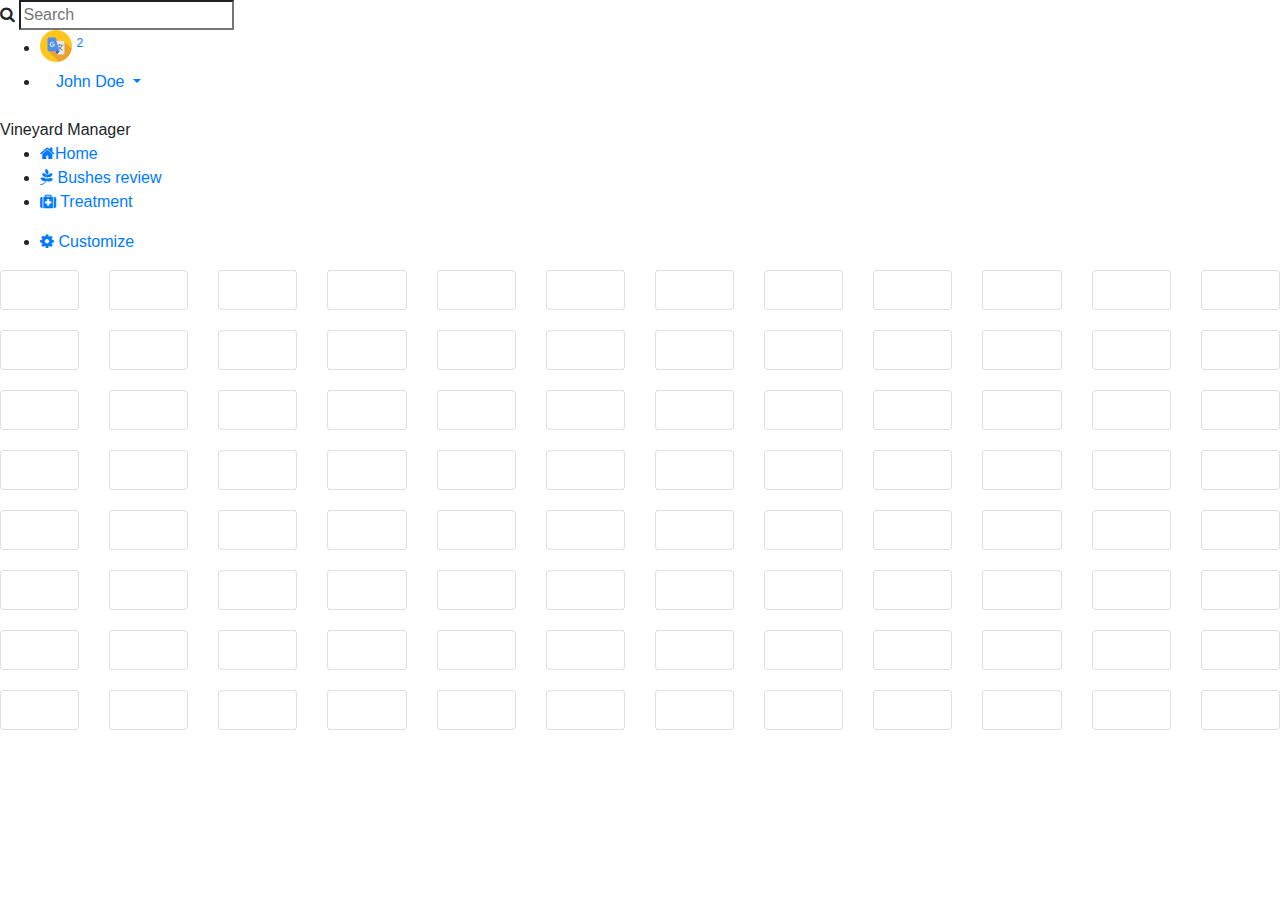
==== src/main/resources/static/maininfo.html @ 2b0f2ba9 "add static files" ====
<!doctype html>
<html class="no-js" lang="en">
    <head>
        <meta charset="utf-8">
        <meta http-equiv="x-ua-compatible" content="ie=edge">
        <title> Vineyard manager </title>
        <meta name="description" content="">
        <meta name="viewport" content="width=device-width, initial-scale=1">
        <!--<link rel="apple-touch-icon" href="apple-touch-icon.png">-->
        <!-- Place favicon.ico in the root directory -->
        <link rel="stylesheet" href="cssVendor/vendor.css">
        <!-- Theme initialization -->
        <script>
            var themeSettings = (localStorage.getItem('themeSettings')) ? JSON.parse(localStorage.getItem('themeSettings')) :
            {};
            var themeName = themeSettings.themeName || '';
            if (themeName)
            {
                document.write('<link rel="stylesheet" id="theme-style" href=' + themeName + '"cssVendor/app-.css">');
            }
            else
            {
                document.write('<link rel="stylesheet" id="theme-style" href="cssVendor/app.css">');
            }
        </script>
    </head>
    <body>
        <div class="main-wrapper">
            <div class="app" id="app">
                <header class="header">
                    <div class="header-block header-block-collapse d-lg-none d-xl-none">
                        <button class="collapse-btn" id="sidebar-collapse-btn">
                            <i class="fa fa-bars"></i>
                        </button>
                    </div>
                    <div class="header-block header-block-search">
                        <form role="search">
                            <div class="input-container">
                                <i class="fa fa-search"></i>
                                <input type="search" placeholder="Search" id="search">
                                <div class="underline"></div>
                            </div>
                        </form>
                    </div>
                    <div class="header-block header-block-nav">
                        <ul class="nav-profile">
                            <li class="notifications new" id="language">
                                <a href="" data-toggle="dropdown">
                                    <i class="fa" ><img src="img/translate.png"/></i>
                                    <sup>
                                        <span class="counter">2</span>
                                    </sup>
                                </a>
                                <div class="dropdown-menu notifications-dropdown-menu">
                                    <ul class="notifications-container">
                                        <li>
                                            <a href="javascript:setUkrainian(2)" class="notification-item">
                                                <div class="img-col">
                                                    <div class="img" style="background-image: url('img/flag_ukraine.ico')"></div>
                                                </div>
                                            </a>
                                        </li>
                                        <li>
                                            <a href="javascript:setEnglish(2)" class="notification-item">
                                                <div class="img-col">
                                                    <div class="img" style="background-image: url('img/flag_uk.ico')"></div>
                                                </div>
                                            </a>
                                        </li>
                                    </ul>
                                </div>
                            </li>
                            <li class="profile dropdown">
                                <a class="nav-link dropdown-toggle" data-toggle="dropdown" href="#" role="button" aria-haspopup="true" aria-expanded="false">
                                    <div class="img" style="background-image: url('img/avatar_human_male_profile_user_icon_512.png')"> </div>
                                    <span class="name"> John Doe </span>
                                </a>
                                <div class="dropdown-menu profile-dropdown-menu" aria-labelledby="dropdownMenu1">
                                    <a class="dropdown-item" href="#">
                                        <i class="fa fa-bell icon"></i><span id="notifications">Notifications</span> </a>
                                    <div class="dropdown-divider"></div>
                                    <a class="dropdown-item" href="index.html">
                                        <i class="fa fa-power-off icon"></i> <span id="logout">Logout</span> </a>
                                </div>
                            </li>
                        </ul>
                    </div>
                </header>
                <aside class="sidebar">
                    <div class="sidebar-container">
                        <div class="sidebar-header">
                            <div class="brand">
                                <div class="logo">
                                    <span class="l l1"></span>
                                    <span class="l l2"></span>
                                    <span class="l l3"></span>
                                    <span class="l l4"></span>
                                    <span class="l l5"></span>
                                </div> Vineyard Manager </div>
                        </div>
                        <nav class="menu">
                            <ul class="sidebar-menu metismenu" id="sidebar-menu">
                                <li>
                                    <a href="map.html" >
                                        <i class="fa fa-home"></i><span id="menu1">Home</span>
                                    </a>
                                </li>
                                <li class="active">
                                    <a href="maininfo.html" >
                                        <i class="fa fa-pagelines"></i> <span id="menu2">Bushes review</span>
                                        <!--<i class="fa arrow"></i>-->
                                    </a>
                                </li>
                                <li>
                                    <a href="table.html" >
                                        <i class="fa fa-medkit"></i> <span id="menu3">Treatment</span>
                                        <!--<i class="fa arrow"></i>-->
                                    </a>
                                </li>
                            </ul>
                        </nav>
                    </div>
                    <footer class="sidebar-footer">
                        <ul class="sidebar-menu metismenu" id="customize-menu">
                            <li>
                                <ul style="margin-left: 0;">
                                    <li class="customize">
                                        <div class="customize-item">
                                            <div class="row customize-header">
                                                <div class="col-4"> </div>
                                                <div class="col-4">
                                                    <label class="title" id="fixed">fixed</label>
                                                </div>
                                                <div class="col-4">
                                                    <label class="title" id="static">static</label>
                                                </div>
                                            </div>
                                            <div class="row">
                                                <div class="col-4">
                                                    <label class="title" id="sidebar">Sidebar:</label>
                                                </div>
                                                <div class="col-4">
                                                    <label>
                                                        <input class="radio" type="radio" name="sidebarPosition" value="sidebar-fixed">
                                                        <span></span>
                                                    </label>
                                                </div>
                                                <div class="col-4">
                                                    <label>
                                                        <input class="radio" type="radio" name="sidebarPosition" value="">
                                                        <span></span>
                                                    </label>
                                                </div>
                                            </div>
                                            <div class="row">
                                                <div class="col-4">
                                                    <label class="title" id="header">Header:</label>
                                                </div>
                                                <div class="col-4">
                                                    <label>
                                                        <input class="radio" type="radio" name="headerPosition" value="header-fixed">
                                                        <span></span>
                                                    </label>
                                                </div>
                                                <div class="col-4">
                                                    <label>
                                                        <input class="radio" type="radio" name="headerPosition" value="">
                                                        <span></span>
                                                    </label>
                                                </div>
                                            </div>
                                            <div class="row">
                                                <div class="col-4">
                                                    <label class="title" id="footer">Footer:</label>
                                                </div>
                                                <div class="col-4">
                                                    <label>
                                                        <input class="radio" type="radio" name="footerPosition" value="footer-fixed">
                                                        <span></span>
                                                    </label>
                                                </div>
                                                <div class="col-4">
                                                    <label>
                                                        <input class="radio" type="radio" name="footerPosition" value="">
                                                        <span></span>
                                                    </label>
                                                </div>
                                            </div>
                                        </div>
                                        <div class="customize-item">
                                            <ul class="customize-colors" style="margin-left: 0">
                                                <li>
                                                    <span class="color-item color-red" data-theme="red"></span>
                                                </li>
                                                <li>
                                                    <span class="color-item color-orange" data-theme="orange"></span>
                                                </li>
                                                <li>
                                                    <span class="color-item color-green active" data-theme=""></span>
                                                </li>
                                                <li>
                                                    <span class="color-item color-seagreen" data-theme="seagreen"></span>
                                                </li>
                                                <li>
                                                    <span class="color-item color-blue" data-theme="blue"></span>
                                                </li>
                                                <li>
                                                    <span class="color-item color-purple" data-theme="purple"></span>
                                                </li>
                                            </ul>
                                        </div>
                                    </li>
                                </ul>
                                <a href="">
                                    <i class="fa fa-cog"></i> <span id="customize">Customize</span> </a>
                            </li>
                        </ul>
                    </footer>

                </aside>
                <div class="sidebar-overlay" id="sidebar-overlay"></div>
                <div class="sidebar-mobile-menu-handle" id="sidebar-mobile-menu-handle"></div>
                <div class="mobile-menu-handle"></div>
                <article class="content dashboard-page">
                    <section class="section">
                        <div class="row sameheight-container" style="padding-bottom: 20px">
                            <div class="col col-md-1">
                                <div class="card sameheight-item" data-exclude="xs">

                                </div>
                            </div>
                            <div class="col col-md-1">
                                <div class="card sameheight-item" data-exclude="xs">

                                </div>
                            </div>
                            <div class="col col-md-1">
                                <div class="card sameheight-item" data-exclude="xs">

                                </div>
                            </div>
                            <div class="col col-md-1">
                                <div class="card sameheight-item" data-exclude="xs">

                                </div>
                            </div>
                            <div class="col col-md-1">
                                <div class="card sameheight-item" data-exclude="xs">

                                </div>
                            </div>
                            <div class="col col-md-1">
                                <div class="card sameheight-item" data-exclude="xs">

                                </div>
                            </div>
                            <div class="col col-md-1">
                                <div class="card sameheight-item" data-exclude="xs">

                                </div>
                            </div>
                            <div class="col col-md-1">
                                <div class="card sameheight-item" data-exclude="xs">

                                </div>
                            </div>
                            <div class="col col-md-1">
                                <div class="card sameheight-item" data-exclude="xs">

                                </div>
                            </div>
                            <div class="col col-md-1">
                                <div class="card sameheight-item" data-exclude="xs">

                                </div>
                            </div>
                            <div class="col col-md-1">
                                <div class="card sameheight-item" data-exclude="xs">

                                </div>
                            </div>
                            <div class="col col-md-1">
                                <div class="card sameheight-item" data-exclude="xs">
                                    <div class="card-block">

                                    </div>
                                </div>
                            </div>
                        </div>

                        <div class="row sameheight-container" style="padding-bottom: 20px">
                            <div class="col col-md-1">
                                <div class="card sameheight-item" data-exclude="xs">

                                </div>
                            </div>
                            <div class="col col-md-1">
                                <div class="card sameheight-item" data-exclude="xs">

                                </div>
                            </div>
                            <div class="col col-md-1">
                                <div class="card sameheight-item" data-exclude="xs">

                                </div>
                            </div>
                            <div class="col col-md-1">
                                <div class="card sameheight-item" data-exclude="xs">

                                </div>
                            </div>
                            <div class="col col-md-1">
                                <div class="card sameheight-item" data-exclude="xs">

                                </div>
                            </div>
                            <div class="col col-md-1">
                                <div class="card sameheight-item" data-exclude="xs">

                                </div>
                            </div>
                            <div class="col col-md-1">
                                <div class="card sameheight-item" data-exclude="xs">

                                </div>
                            </div>
                            <div class="col col-md-1">
                                <div class="card sameheight-item" data-exclude="xs">

                                </div>
                            </div>
                            <div class="col col-md-1">
                                <div class="card sameheight-item" data-exclude="xs">

                                </div>
                            </div>
                            <div class="col col-md-1">
                                <div class="card sameheight-item" data-exclude="xs">

                                </div>
                            </div>
                            <div class="col col-md-1">
                                <div class="card sameheight-item" data-exclude="xs">

                                </div>
                            </div>
                            <div class="col col-md-1">
                                <div class="card sameheight-item" data-exclude="xs">
                                    <div class="card-block">

                                    </div>
                                </div>
                            </div>
                        </div>

                        <div class="row sameheight-container" style="padding-bottom: 20px">
                            <div class="col col-md-1">
                                <div class="card sameheight-item" data-exclude="xs">

                                </div>
                            </div>
                            <div class="col col-md-1">
                                <div class="card sameheight-item" data-exclude="xs">

                                </div>
                            </div>
                            <div class="col col-md-1">
                                <div class="card sameheight-item" data-exclude="xs">

                                </div>
                            </div>
                            <div class="col col-md-1">
                                <div class="card sameheight-item" data-exclude="xs">

                                </div>
                            </div>
                            <div class="col col-md-1">
                                <div class="card sameheight-item" data-exclude="xs">

                                </div>
                            </div>
                            <div class="col col-md-1">
                                <div class="card sameheight-item" data-exclude="xs">

                                </div>
                            </div>
                            <div class="col col-md-1">
                                <div class="card sameheight-item" data-exclude="xs">

                                </div>
                            </div>
                            <div class="col col-md-1">
                                <div class="card sameheight-item" data-exclude="xs">

                                </div>
                            </div>
                            <div class="col col-md-1">
                                <div class="card sameheight-item" data-exclude="xs">

                                </div>
                            </div>
                            <div class="col col-md-1">
                                <div class="card sameheight-item" data-exclude="xs">

                                </div>
                            </div>
                            <div class="col col-md-1">
                                <div class="card sameheight-item" data-exclude="xs">

                                </div>
                            </div>
                            <div class="col col-md-1">
                                <div class="card sameheight-item" data-exclude="xs">
                                    <div class="card-block">

                                    </div>
                                </div>
                            </div>
                        </div>

                        <div class="row sameheight-container" style="padding-bottom: 20px">
                            <div class="col col-md-1">
                                <div class="card sameheight-item" data-exclude="xs">

                                </div>
                            </div>
                            <div class="col col-md-1">
                                <div class="card sameheight-item" data-exclude="xs">

                                </div>
                            </div>
                            <div class="col col-md-1">
                                <div class="card sameheight-item" data-exclude="xs">

                                </div>
                            </div>
                            <div class="col col-md-1">
                                <div class="card sameheight-item" data-exclude="xs">

                                </div>
                            </div>
                            <div class="col col-md-1">
                                <div class="card sameheight-item" data-exclude="xs">

                                </div>
                            </div>
                            <div class="col col-md-1">
                                <div class="card sameheight-item" data-exclude="xs">

                                </div>
                            </div>
                            <div class="col col-md-1">
                                <div class="card sameheight-item" data-exclude="xs">

                                </div>
                            </div>
                            <div class="col col-md-1">
                                <div class="card sameheight-item" data-exclude="xs">

                                </div>
                            </div>
                            <div class="col col-md-1">
                                <div class="card sameheight-item" data-exclude="xs">

                                </div>
                            </div>
                            <div class="col col-md-1">
                                <div class="card sameheight-item" data-exclude="xs">

                                </div>
                            </div>
                            <div class="col col-md-1">
                                <div class="card sameheight-item" data-exclude="xs">

                                </div>
                            </div>
                            <div class="col col-md-1">
                                <div class="card sameheight-item" data-exclude="xs">
                                    <div class="card-block">

                                    </div>
                                </div>
                            </div>
                        </div>

                        <div class="row sameheight-container" style="padding-bottom: 20px">
                            <div class="col col-md-1">
                                <div class="card sameheight-item" data-exclude="xs">

                                </div>
                            </div>
                            <div class="col col-md-1">
                                <div class="card sameheight-item" data-exclude="xs">

                                </div>
                            </div>
                            <div class="col col-md-1">
                                <div class="card sameheight-item" data-exclude="xs">

                                </div>
                            </div>
                            <div class="col col-md-1">
                                <div class="card sameheight-item" data-exclude="xs">

                                </div>
                            </div>
                            <div class="col col-md-1">
                                <div class="card sameheight-item" data-exclude="xs">

                                </div>
                            </div>
                            <div class="col col-md-1">
                                <div class="card sameheight-item" data-exclude="xs">

                                </div>
                            </div>
                            <div class="col col-md-1">
                                <div class="card sameheight-item" data-exclude="xs">

                                </div>
                            </div>
                            <div class="col col-md-1">
                                <div class="card sameheight-item" data-exclude="xs">

                                </div>
                            </div>
                            <div class="col col-md-1">
                                <div class="card sameheight-item" data-exclude="xs">

                                </div>
                            </div>
                            <div class="col col-md-1">
                                <div class="card sameheight-item" data-exclude="xs">

                                </div>
                            </div>
                            <div class="col col-md-1">
                                <div class="card sameheight-item" data-exclude="xs">

                                </div>
                            </div>
                            <div class="col col-md-1">
                                <div class="card sameheight-item" data-exclude="xs">
                                    <div class="card-block">

                                    </div>
                                </div>
                            </div>
                        </div>

                        <div class="row sameheight-container" style="padding-bottom: 20px">
                            <div class="col col-md-1">
                                <div class="card sameheight-item" data-exclude="xs">

                                </div>
                            </div>
                            <div class="col col-md-1">
                                <div class="card sameheight-item" data-exclude="xs">

                                </div>
                            </div>
                            <div class="col col-md-1">
                                <div class="card sameheight-item" data-exclude="xs">

                                </div>
                            </div>
                            <div class="col col-md-1">
                                <div class="card sameheight-item" data-exclude="xs">

                                </div>
                            </div>
                            <div class="col col-md-1">
                                <div class="card sameheight-item" data-exclude="xs">

                                </div>
                            </div>
                            <div class="col col-md-1">
                                <div class="card sameheight-item" data-exclude="xs">

                                </div>
                            </div>
                            <div class="col col-md-1">
                                <div class="card sameheight-item" data-exclude="xs">

                                </div>
                            </div>
                            <div class="col col-md-1">
                                <div class="card sameheight-item" data-exclude="xs">

                                </div>
                            </div>
                            <div class="col col-md-1">
                                <div class="card sameheight-item" data-exclude="xs">

                                </div>
                            </div>
                            <div class="col col-md-1">
                                <div class="card sameheight-item" data-exclude="xs">

                                </div>
                            </div>
                            <div class="col col-md-1">
                                <div class="card sameheight-item" data-exclude="xs">

                                </div>
                            </div>
                            <div class="col col-md-1">
                                <div class="card sameheight-item" data-exclude="xs">
                                    <div class="card-block">

                                    </div>
                                </div>
                            </div>
                        </div>

                        <div class="row sameheight-container" style="padding-bottom: 20px">
                            <div class="col col-md-1">
                                <div class="card sameheight-item" data-exclude="xs">

                                </div>
                            </div>
                            <div class="col col-md-1">
                                <div class="card sameheight-item" data-exclude="xs">

                                </div>
                            </div>
                            <div class="col col-md-1">
                                <div class="card sameheight-item" data-exclude="xs">

                                </div>
                            </div>
                            <div class="col col-md-1">
                                <div class="card sameheight-item" data-exclude="xs">

                                </div>
                            </div>
                            <div class="col col-md-1">
                                <div class="card sameheight-item" data-exclude="xs">

                                </div>
                            </div>
                            <div class="col col-md-1">
                                <div class="card sameheight-item" data-exclude="xs">

                                </div>
                            </div>
                            <div class="col col-md-1">
                                <div class="card sameheight-item" data-exclude="xs">

                                </div>
                            </div>
                            <div class="col col-md-1">
                                <div class="card sameheight-item" data-exclude="xs">

                                </div>
                            </div>
                            <div class="col col-md-1">
                                <div class="card sameheight-item" data-exclude="xs">

                                </div>
                            </div>
                            <div class="col col-md-1">
                                <div class="card sameheight-item" data-exclude="xs">

                                </div>
                            </div>
                            <div class="col col-md-1">
                                <div class="card sameheight-item" data-exclude="xs">

                                </div>
                            </div>
                            <div class="col col-md-1">
                                <div class="card sameheight-item" data-exclude="xs">
                                    <div class="card-block">

                                    </div>
                                </div>
                            </div>
                        </div>

                        <div class="row sameheight-container" style="padding-bottom: 20px">
                            <div class="col col-md-1">
                                <div class="card sameheight-item" data-exclude="xs">

                                </div>
                            </div>
                            <div class="col col-md-1">
                                <div class="card sameheight-item" data-exclude="xs">

                                </div>
                            </div>
                            <div class="col col-md-1">
                                <div class="card sameheight-item" data-exclude="xs">

                                </div>
                            </div>
                            <div class="col col-md-1">
                                <div class="card sameheight-item" data-exclude="xs">

                                </div>
                            </div>
                            <div class="col col-md-1">
                                <div class="card sameheight-item" data-exclude="xs">

                                </div>
                            </div>
                            <div class="col col-md-1">
                                <div class="card sameheight-item" data-exclude="xs">

                                </div>
                            </div>
                            <div class="col col-md-1">
                                <div class="card sameheight-item" data-exclude="xs">

                                </div>
                            </div>
                            <div class="col col-md-1">
                                <div class="card sameheight-item" data-exclude="xs">

                                </div>
                            </div>
                            <div class="col col-md-1">
                                <div class="card sameheight-item" data-exclude="xs">

                                </div>
                            </div>
                            <div class="col col-md-1">
                                <div class="card sameheight-item" data-exclude="xs">

                                </div>
                            </div>
                            <div class="col col-md-1">
                                <div class="card sameheight-item" data-exclude="xs">

                                </div>
                            </div>
                            <div class="col col-md-1">
                                <div class="card sameheight-item" data-exclude="xs">
                                    <div class="card-block">

                                    </div>
                                </div>
                            </div>
                        </div>



                    </section>
                </article>
                <div class="modal fade" id="modal-media">
                    <div class="modal-dialog modal-lg">
                        <div class="modal-content">
                            <div class="modal-header">
                                <h4 class="modal-title">Media Library</h4>
                                <button type="button" class="close" data-dismiss="modal" aria-label="Close">
                                    <span aria-hidden="true">&times;</span>
                                    <span class="sr-only">Close</span>
                                </button>
                            </div>
                            <div class="modal-body modal-tab-container">
                                <ul class="nav nav-tabs modal-tabs" role="tablist">
                                    <li class="nav-item">
                                        <a class="nav-link" href="#gallery" data-toggle="tab" role="tab">Gallery</a>
                                    </li>
                                    <li class="nav-item">
                                        <a class="nav-link active" href="#upload" data-toggle="tab" role="tab">Upload</a>
                                    </li>
                                </ul>
                                <div class="tab-content modal-tab-content">
                                    <div class="tab-pane fade" id="gallery" role="tabpanel">
                                        <div class="images-container">
                                            <div class="row"> </div>
                                        </div>
                                    </div>
                                    <div class="tab-pane fade active in" id="upload" role="tabpanel">
                                        <div class="upload-container">
                                            <div id="dropzone">
                                                <form action="/" method="POST" enctype="multipart/form-data" class="dropzone needsclick dz-clickable" id="demo-upload">
                                                    <div class="dz-message-block">
                                                        <div class="dz-message needsclick"> Drop files here or click to upload. </div>
                                                    </div>
                                                </form>
                                            </div>
                                        </div>
                                    </div>
                                </div>
                            </div>
                            <div class="modal-footer">
                                <button type="button" class="btn btn-secondary" data-dismiss="modal">Close</button>
                                <button type="button" class="btn btn-primary">Insert Selected</button>
                            </div>
                        </div>
                        <!-- /.modal-content -->
                    </div>
                    <!-- /.modal-dialog -->
                </div>
                <!-- /.modal -->
                <div class="modal fade" id="confirm-modal">
                    <div class="modal-dialog" role="document">
                        <div class="modal-content">
                            <div class="modal-header">
                                <h4 class="modal-title">
                                    <i class="fa fa-warning"></i> Alert</h4>
                                <button type="button" class="close" data-dismiss="modal" aria-label="Close">
                                    <span aria-hidden="true">&times;</span>
                                </button>
                            </div>
                            <div class="modal-body">
                                <p>Are you sure want to do this?</p>
                            </div>
                            <div class="modal-footer">
                                <button type="button" class="btn btn-primary" data-dismiss="modal">Yes</button>
                                <button type="button" class="btn btn-secondary" data-dismiss="modal">No</button>
                            </div>
                        </div>
                        <!-- /.modal-content -->
                    </div>
                    <!-- /.modal-dialog -->
                </div>
                <!-- /.modal -->
            </div>
        </div>
        <!-- Reference block for JS -->
        <div class="ref" id="ref">
            <div class="color-primary"></div>
            <div class="chart">
                <div class="color-primary"></div>
                <div class="color-secondary"></div>
            </div>
        </div>
        <script>
            (function(i, s, o, g, r, a, m)
            {
                i['GoogleAnalyticsObject'] = r;
                i[r] = i[r] || function()
                {
                    (i[r].q = i[r].q || []).push(arguments)
                };
                i[r].l = 1 * new Date();
                a = s.createElement(o);
                    m = s.getElementsByTagName(o)[0];
                a.async = 1;
                a.src = g;
                m.parentNode.insertBefore(a, m)
            })(window, document, 'script', 'https://www.google-analytics.com/analytics.js', 'ga');
            ga('create', 'UA-80463319-4', 'auto');
            ga('send', 'pageview');
        </script>
        <script src="jsVendor/vendor.js"></script>
        <script src="jsVendor/app.js"></script>
    </body>
</html>
---- src/main/resources/static/cssVendor/vendor.css ----
@charset "UTF-8";

/*!
 * animate.css -http://daneden.me/animate
 * Version - 3.6.0
 * Licensed under the MIT license - http://opensource.org/licenses/MIT
 *
 * Copyright (c) 2018 Daniel Eden
 */

.animated {
  -webkit-animation-duration: 1s;
  animation-duration: 1s;
  -webkit-animation-fill-mode: both;
  animation-fill-mode: both;
}

.animated.infinite {
  -webkit-animation-iteration-count: infinite;
  animation-iteration-count: infinite;
}

@-webkit-keyframes bounce {
  from,
  20%,
  53%,
  80%,
  to {
    -webkit-animation-timing-function: cubic-bezier(0.215, 0.61, 0.355, 1);
    animation-timing-function: cubic-bezier(0.215, 0.61, 0.355, 1);
    -webkit-transform: translate3d(0, 0, 0);
    transform: translate3d(0, 0, 0);
  }

  40%,
  43% {
    -webkit-animation-timing-function: cubic-bezier(0.755, 0.05, 0.855, 0.06);
    animation-timing-function: cubic-bezier(0.755, 0.05, 0.855, 0.06);
    -webkit-transform: translate3d(0, -30px, 0);
    transform: translate3d(0, -30px, 0);
  }

  70% {
    -webkit-animation-timing-function: cubic-bezier(0.755, 0.05, 0.855, 0.06);
    animation-timing-function: cubic-bezier(0.755, 0.05, 0.855, 0.06);
    -webkit-transform: translate3d(0, -15px, 0);
    transform: translate3d(0, -15px, 0);
  }

  90% {
    -webkit-transform: translate3d(0, -4px, 0);
    transform: translate3d(0, -4px, 0);
  }
}

@keyframes bounce {
  from,
  20%,
  53%,
  80%,
  to {
    -webkit-animation-timing-function: cubic-bezier(0.215, 0.61, 0.355, 1);
    animation-timing-function: cubic-bezier(0.215, 0.61, 0.355, 1);
    -webkit-transform: translate3d(0, 0, 0);
    transform: translate3d(0, 0, 0);
  }

  40%,
  43% {
    -webkit-animation-timing-function: cubic-bezier(0.755, 0.05, 0.855, 0.06);
    animation-timing-function: cubic-bezier(0.755, 0.05, 0.855, 0.06);
    -webkit-transform: translate3d(0, -30px, 0);
    transform: translate3d(0, -30px, 0);
  }

  70% {
    -webkit-animation-timing-function: cubic-bezier(0.755, 0.05, 0.855, 0.06);
    animation-timing-function: cubic-bezier(0.755, 0.05, 0.855, 0.06);
    -webkit-transform: translate3d(0, -15px, 0);
    transform: translate3d(0, -15px, 0);
  }

  90% {
    -webkit-transform: translate3d(0, -4px, 0);
    transform: translate3d(0, -4px, 0);
  }
}

.bounce {
  -webkit-animation-name: bounce;
  animation-name: bounce;
  -webkit-transform-origin: center bottom;
  transform-origin: center bottom;
}

@-webkit-keyframes flash {
  from,
  50%,
  to {
    opacity: 1;
  }

  25%,
  75% {
    opacity: 0;
  }
}

@keyframes flash {
  from,
  50%,
  to {
    opacity: 1;
  }

  25%,
  75% {
    opacity: 0;
  }
}

.flash {
  -webkit-animation-name: flash;
  animation-name: flash;
}

/* originally authored by Nick Pettit - https://github.com/nickpettit/glide */

@-webkit-keyframes pulse {
  from {
    -webkit-transform: scale3d(1, 1, 1);
    transform: scale3d(1, 1, 1);
  }

  50% {
    -webkit-transform: scale3d(1.05, 1.05, 1.05);
    transform: scale3d(1.05, 1.05, 1.05);
  }

  to {
    -webkit-transform: scale3d(1, 1, 1);
    transform: scale3d(1, 1, 1);
  }
}

@keyframes pulse {
  from {
    -webkit-transform: scale3d(1, 1, 1);
    transform: scale3d(1, 1, 1);
  }

  50% {
    -webkit-transform: scale3d(1.05, 1.05, 1.05);
    transform: scale3d(1.05, 1.05, 1.05);
  }

  to {
    -webkit-transform: scale3d(1, 1, 1);
    transform: scale3d(1, 1, 1);
  }
}

.pulse {
  -webkit-animation-name: pulse;
  animation-name: pulse;
}

@-webkit-keyframes rubberBand {
  from {
    -webkit-transform: scale3d(1, 1, 1);
    transform: scale3d(1, 1, 1);
  }

  30% {
    -webkit-transform: scale3d(1.25, 0.75, 1);
    transform: scale3d(1.25, 0.75, 1);
  }

  40% {
    -webkit-transform: scale3d(0.75, 1.25, 1);
    transform: scale3d(0.75, 1.25, 1);
  }

  50% {
    -webkit-transform: scale3d(1.15, 0.85, 1);
    transform: scale3d(1.15, 0.85, 1);
  }

  65% {
    -webkit-transform: scale3d(0.95, 1.05, 1);
    transform: scale3d(0.95, 1.05, 1);
  }

  75% {
    -webkit-transform: scale3d(1.05, 0.95, 1);
    transform: scale3d(1.05, 0.95, 1);
  }

  to {
    -webkit-transform: scale3d(1, 1, 1);
    transform: scale3d(1, 1, 1);
  }
}

@keyframes rubberBand {
  from {
    -webkit-transform: scale3d(1, 1, 1);
    transform: scale3d(1, 1, 1);
  }

  30% {
    -webkit-transform: scale3d(1.25, 0.75, 1);
    transform: scale3d(1.25, 0.75, 1);
  }

  40% {
    -webkit-transform: scale3d(0.75, 1.25, 1);
    transform: scale3d(0.75, 1.25, 1);
  }

  50% {
    -webkit-transform: scale3d(1.15, 0.85, 1);
    transform: scale3d(1.15, 0.85, 1);
  }

  65% {
    -webkit-transform: scale3d(0.95, 1.05, 1);
    transform: scale3d(0.95, 1.05, 1);
  }

  75% {
    -webkit-transform: scale3d(1.05, 0.95, 1);
    transform: scale3d(1.05, 0.95, 1);
  }

  to {
    -webkit-transform: scale3d(1, 1, 1);
    transform: scale3d(1, 1, 1);
  }
}

.rubberBand {
  -webkit-animation-name: rubberBand;
  animation-name: rubberBand;
}

@-webkit-keyframes shake {
  from,
  to {
    -webkit-transform: translate3d(0, 0, 0);
    transform: translate3d(0, 0, 0);
  }

  10%,
  30%,
  50%,
  70%,
  90% {
    -webkit-transform: translate3d(-10px, 0, 0);
    transform: translate3d(-10px, 0, 0);
  }

  20%,
  40%,
  60%,
  80% {
    -webkit-transform: translate3d(10px, 0, 0);
    transform: translate3d(10px, 0, 0);
  }
}

@keyframes shake {
  from,
  to {
    -webkit-transform: translate3d(0, 0, 0);
    transform: translate3d(0, 0, 0);
  }

  10%,
  30%,
  50%,
  70%,
  90% {
    -webkit-transform: translate3d(-10px, 0, 0);
    transform: translate3d(-10px, 0, 0);
  }

  20%,
  40%,
  60%,
  80% {
    -webkit-transform: translate3d(10px, 0, 0);
    transform: translate3d(10px, 0, 0);
  }
}

.shake {
  -webkit-animation-name: shake;
  animation-name: shake;
}

@-webkit-keyframes headShake {
  0% {
    -webkit-transform: translateX(0);
    transform: translateX(0);
  }

  6.5% {
    -webkit-transform: translateX(-6px) rotateY(-9deg);
    transform: translateX(-6px) rotateY(-9deg);
  }

  18.5% {
    -webkit-transform: translateX(5px) rotateY(7deg);
    transform: translateX(5px) rotateY(7deg);
  }

  31.5% {
    -webkit-transform: translateX(-3px) rotateY(-5deg);
    transform: translateX(-3px) rotateY(-5deg);
  }

  43.5% {
    -webkit-transform: translateX(2px) rotateY(3deg);
    transform: translateX(2px) rotateY(3deg);
  }

  50% {
    -webkit-transform: translateX(0);
    transform: translateX(0);
  }
}

@keyframes headShake {
  0% {
    -webkit-transform: translateX(0);
    transform: translateX(0);
  }

  6.5% {
    -webkit-transform: translateX(-6px) rotateY(-9deg);
    transform: translateX(-6px) rotateY(-9deg);
  }

  18.5% {
    -webkit-transform: translateX(5px) rotateY(7deg);
    transform: translateX(5px) rotateY(7deg);
  }

  31.5% {
    -webkit-transform: translateX(-3px) rotateY(-5deg);
    transform: translateX(-3px) rotateY(-5deg);
  }

  43.5% {
    -webkit-transform: translateX(2px) rotateY(3deg);
    transform: translateX(2px) rotateY(3deg);
  }

  50% {
    -webkit-transform: translateX(0);
    transform: translateX(0);
  }
}

.headShake {
  -webkit-animation-timing-function: ease-in-out;
  animation-timing-function: ease-in-out;
  -webkit-animation-name: headShake;
  animation-name: headShake;
}

@-webkit-keyframes swing {
  20% {
    -webkit-transform: rotate3d(0, 0, 1, 15deg);
    transform: rotate3d(0, 0, 1, 15deg);
  }

  40% {
    -webkit-transform: rotate3d(0, 0, 1, -10deg);
    transform: rotate3d(0, 0, 1, -10deg);
  }

  60% {
    -webkit-transform: rotate3d(0, 0, 1, 5deg);
    transform: rotate3d(0, 0, 1, 5deg);
  }

  80% {
    -webkit-transform: rotate3d(0, 0, 1, -5deg);
    transform: rotate3d(0, 0, 1, -5deg);
  }

  to {
    -webkit-transform: rotate3d(0, 0, 1, 0deg);
    transform: rotate3d(0, 0, 1, 0deg);
  }
}

@keyframes swing {
  20% {
    -webkit-transform: rotate3d(0, 0, 1, 15deg);
    transform: rotate3d(0, 0, 1, 15deg);
  }

  40% {
    -webkit-transform: rotate3d(0, 0, 1, -10deg);
    transform: rotate3d(0, 0, 1, -10deg);
  }

  60% {
    -webkit-transform: rotate3d(0, 0, 1, 5deg);
    transform: rotate3d(0, 0, 1, 5deg);
  }

  80% {
    -webkit-transform: rotate3d(0, 0, 1, -5deg);
    transform: rotate3d(0, 0, 1, -5deg);
  }

  to {
    -webkit-transform: rotate3d(0, 0, 1, 0deg);
    transform: rotate3d(0, 0, 1, 0deg);
  }
}

.swing {
  -webkit-transform-origin: top center;
  transform-origin: top center;
  -webkit-animation-name: swing;
  animation-name: swing;
}

@-webkit-keyframes tada {
  from {
    -webkit-transform: scale3d(1, 1, 1);
    transform: scale3d(1, 1, 1);
  }

  10%,
  20% {
    -webkit-transform: scale3d(0.9, 0.9, 0.9) rotate3d(0, 0, 1, -3deg);
    transform: scale3d(0.9, 0.9, 0.9) rotate3d(0, 0, 1, -3deg);
  }

  30%,
  50%,
  70%,
  90% {
    -webkit-transform: scale3d(1.1, 1.1, 1.1) rotate3d(0, 0, 1, 3deg);
    transform: scale3d(1.1, 1.1, 1.1) rotate3d(0, 0, 1, 3deg);
  }

  40%,
  60%,
  80% {
    -webkit-transform: scale3d(1.1, 1.1, 1.1) rotate3d(0, 0, 1, -3deg);
    transform: scale3d(1.1, 1.1, 1.1) rotate3d(0, 0, 1, -3deg);
  }

  to {
    -webkit-transform: scale3d(1, 1, 1);
    transform: scale3d(1, 1, 1);
  }
}

@keyframes tada {
  from {
    -webkit-transform: scale3d(1, 1, 1);
    transform: scale3d(1, 1, 1);
  }

  10%,
  20% {
    -webkit-transform: scale3d(0.9, 0.9, 0.9) rotate3d(0, 0, 1, -3deg);
    transform: scale3d(0.9, 0.9, 0.9) rotate3d(0, 0, 1, -3deg);
  }

  30%,
  50%,
  70%,
  90% {
    -webkit-transform: scale3d(1.1, 1.1, 1.1) rotate3d(0, 0, 1, 3deg);
    transform: scale3d(1.1, 1.1, 1.1) rotate3d(0, 0, 1, 3deg);
  }

  40%,
  60%,
  80% {
    -webkit-transform: scale3d(1.1, 1.1, 1.1) rotate3d(0, 0, 1, -3deg);
    transform: scale3d(1.1, 1.1, 1.1) rotate3d(0, 0, 1, -3deg);
  }

  to {
    -webkit-transform: scale3d(1, 1, 1);
    transform: scale3d(1, 1, 1);
  }
}

.tada {
  -webkit-animation-name: tada;
  animation-name: tada;
}

/* originally authored by Nick Pettit - https://github.com/nickpettit/glide */

@-webkit-keyframes wobble {
  from {
    -webkit-transform: translate3d(0, 0, 0);
    transform: translate3d(0, 0, 0);
  }

  15% {
    -webkit-transform: translate3d(-25%, 0, 0) rotate3d(0, 0, 1, -5deg);
    transform: translate3d(-25%, 0, 0) rotate3d(0, 0, 1, -5deg);
  }

  30% {
    -webkit-transform: translate3d(20%, 0, 0) rotate3d(0, 0, 1, 3deg);
    transform: translate3d(20%, 0, 0) rotate3d(0, 0, 1, 3deg);
  }

  45% {
    -webkit-transform: translate3d(-15%, 0, 0) rotate3d(0, 0, 1, -3deg);
    transform: translate3d(-15%, 0, 0) rotate3d(0, 0, 1, -3deg);
  }

  60% {
    -webkit-transform: translate3d(10%, 0, 0) rotate3d(0, 0, 1, 2deg);
    transform: translate3d(10%, 0, 0) rotate3d(0, 0, 1, 2deg);
  }

  75% {
    -webkit-transform: translate3d(-5%, 0, 0) rotate3d(0, 0, 1, -1deg);
    transform: translate3d(-5%, 0, 0) rotate3d(0, 0, 1, -1deg);
  }

  to {
    -webkit-transform: translate3d(0, 0, 0);
    transform: translate3d(0, 0, 0);
  }
}

@keyframes wobble {
  from {
    -webkit-transform: translate3d(0, 0, 0);
    transform: translate3d(0, 0, 0);
  }

  15% {
    -webkit-transform: translate3d(-25%, 0, 0) rotate3d(0, 0, 1, -5deg);
    transform: translate3d(-25%, 0, 0) rotate3d(0, 0, 1, -5deg);
  }

  30% {
    -webkit-transform: translate3d(20%, 0, 0) rotate3d(0, 0, 1, 3deg);
    transform: translate3d(20%, 0, 0) rotate3d(0, 0, 1, 3deg);
  }

  45% {
    -webkit-transform: translate3d(-15%, 0, 0) rotate3d(0, 0, 1, -3deg);
    transform: translate3d(-15%, 0, 0) rotate3d(0, 0, 1, -3deg);
  }

  60% {
    -webkit-transform: translate3d(10%, 0, 0) rotate3d(0, 0, 1, 2deg);
    transform: translate3d(10%, 0, 0) rotate3d(0, 0, 1, 2deg);
  }

  75% {
    -webkit-transform: translate3d(-5%, 0, 0) rotate3d(0, 0, 1, -1deg);
    transform: translate3d(-5%, 0, 0) rotate3d(0, 0, 1, -1deg);
  }

  to {
    -webkit-transform: translate3d(0, 0, 0);
    transform: translate3d(0, 0, 0);
  }
}

.wobble {
  -webkit-animation-name: wobble;
  animation-name: wobble;
}

@-webkit-keyframes jello {
  from,
  11.1%,
  to {
    -webkit-transform: translate3d(0, 0, 0);
    transform: translate3d(0, 0, 0);
  }

  22.2% {
    -webkit-transform: skewX(-12.5deg) skewY(-12.5deg);
    transform: skewX(-12.5deg) skewY(-12.5deg);
  }

  33.3% {
    -webkit-transform: skewX(6.25deg) skewY(6.25deg);
    transform: skewX(6.25deg) skewY(6.25deg);
  }

  44.4% {
    -webkit-transform: skewX(-3.125deg) skewY(-3.125deg);
    transform: skewX(-3.125deg) skewY(-3.125deg);
  }

  55.5% {
    -webkit-transform: skewX(1.5625deg) skewY(1.5625deg);
    transform: skewX(1.5625deg) skewY(1.5625deg);
  }

  66.6% {
    -webkit-transform: skewX(-0.78125deg) skewY(-0.78125deg);
    transform: skewX(-0.78125deg) skewY(-0.78125deg);
  }

  77.7% {
    -webkit-transform: skewX(0.390625deg) skewY(0.390625deg);
    transform: skewX(0.390625deg) skewY(0.390625deg);
  }

  88.8% {
    -webkit-transform: skewX(-0.1953125deg) skewY(-0.1953125deg);
    transform: skewX(-0.1953125deg) skewY(-0.1953125deg);
  }
}

@keyframes jello {
  from,
  11.1%,
  to {
    -webkit-transform: translate3d(0, 0, 0);
    transform: translate3d(0, 0, 0);
  }

  22.2% {
    -webkit-transform: skewX(-12.5deg) skewY(-12.5deg);
    transform: skewX(-12.5deg) skewY(-12.5deg);
  }

  33.3% {
    -webkit-transform: skewX(6.25deg) skewY(6.25deg);
    transform: skewX(6.25deg) skewY(6.25deg);
  }

  44.4% {
    -webkit-transform: skewX(-3.125deg) skewY(-3.125deg);
    transform: skewX(-3.125deg) skewY(-3.125deg);
  }

  55.5% {
    -webkit-transform: skewX(1.5625deg) skewY(1.5625deg);
    transform: skewX(1.5625deg) skewY(1.5625deg);
  }

  66.6% {
    -webkit-transform: skewX(-0.78125deg) skewY(-0.78125deg);
    transform: skewX(-0.78125deg) skewY(-0.78125deg);
  }

  77.7% {
    -webkit-transform: skewX(0.390625deg) skewY(0.390625deg);
    transform: skewX(0.390625deg) skewY(0.390625deg);
  }

  88.8% {
    -webkit-transform: skewX(-0.1953125deg) skewY(-0.1953125deg);
    transform: skewX(-0.1953125deg) skewY(-0.1953125deg);
  }
}

.jello {
  -webkit-animation-name: jello;
  animation-name: jello;
  -webkit-transform-origin: center;
  transform-origin: center;
}

@-webkit-keyframes bounceIn {
  from,
  20%,
  40%,
  60%,
  80%,
  to {
    -webkit-animation-timing-function: cubic-bezier(0.215, 0.61, 0.355, 1);
    animation-timing-function: cubic-bezier(0.215, 0.61, 0.355, 1);
  }

  0% {
    opacity: 0;
    -webkit-transform: scale3d(0.3, 0.3, 0.3);
    transform: scale3d(0.3, 0.3, 0.3);
  }

  20% {
    -webkit-transform: scale3d(1.1, 1.1, 1.1);
    transform: scale3d(1.1, 1.1, 1.1);
  }

  40% {
    -webkit-transform: scale3d(0.9, 0.9, 0.9);
    transform: scale3d(0.9, 0.9, 0.9);
  }

  60% {
    opacity: 1;
    -webkit-transform: scale3d(1.03, 1.03, 1.03);
    transform: scale3d(1.03, 1.03, 1.03);
  }

  80% {
    -webkit-transform: scale3d(0.97, 0.97, 0.97);
    transform: scale3d(0.97, 0.97, 0.97);
  }

  to {
    opacity: 1;
    -webkit-transform: scale3d(1, 1, 1);
    transform: scale3d(1, 1, 1);
  }
}

@keyframes bounceIn {
  from,
  20%,
  40%,
  60%,
  80%,
  to {
    -webkit-animation-timing-function: cubic-bezier(0.215, 0.61, 0.355, 1);
    animation-timing-function: cubic-bezier(0.215, 0.61, 0.355, 1);
  }

  0% {
    opacity: 0;
    -webkit-transform: scale3d(0.3, 0.3, 0.3);
    transform: scale3d(0.3, 0.3, 0.3);
  }

  20% {
    -webkit-transform: scale3d(1.1, 1.1, 1.1);
    transform: scale3d(1.1, 1.1, 1.1);
  }

  40% {
    -webkit-transform: scale3d(0.9, 0.9, 0.9);
    transform: scale3d(0.9, 0.9, 0.9);
  }

  60% {
    opacity: 1;
    -webkit-transform: scale3d(1.03, 1.03, 1.03);
    transform: scale3d(1.03, 1.03, 1.03);
  }

  80% {
    -webkit-transform: scale3d(0.97, 0.97, 0.97);
    transform: scale3d(0.97, 0.97, 0.97);
  }

  to {
    opacity: 1;
    -webkit-transform: scale3d(1, 1, 1);
    transform: scale3d(1, 1, 1);
  }
}

.bounceIn {
  -webkit-animation-duration: 0.75s;
  animation-duration: 0.75s;
  -webkit-animation-name: bounceIn;
  animation-name: bounceIn;
}

@-webkit-keyframes bounceInDown {
  from,
  60%,
  75%,
  90%,
  to {
    -webkit-animation-timing-function: cubic-bezier(0.215, 0.61, 0.355, 1);
    animation-timing-function: cubic-bezier(0.215, 0.61, 0.355, 1);
  }

  0% {
    opacity: 0;
    -webkit-transform: translate3d(0, -3000px, 0);
    transform: translate3d(0, -3000px, 0);
  }

  60% {
    opacity: 1;
    -webkit-transform: translate3d(0, 25px, 0);
    transform: translate3d(0, 25px, 0);
  }

  75% {
    -webkit-transform: translate3d(0, -10px, 0);
    transform: translate3d(0, -10px, 0);
  }

  90% {
    -webkit-transform: translate3d(0, 5px, 0);
    transform: translate3d(0, 5px, 0);
  }

  to {
    -webkit-transform: translate3d(0, 0, 0);
    transform: translate3d(0, 0, 0);
  }
}

@keyframes bounceInDown {
  from,
  60%,
  75%,
  90%,
  to {
    -webkit-animation-timing-function: cubic-bezier(0.215, 0.61, 0.355, 1);
    animation-timing-function: cubic-bezier(0.215, 0.61, 0.355, 1);
  }

  0% {
    opacity: 0;
    -webkit-transform: translate3d(0, -3000px, 0);
    transform: translate3d(0, -3000px, 0);
  }

  60% {
    opacity: 1;
    -webkit-transform: translate3d(0, 25px, 0);
    transform: translate3d(0, 25px, 0);
  }

  75% {
    -webkit-transform: translate3d(0, -10px, 0);
    transform: translate3d(0, -10px, 0);
  }

  90% {
    -webkit-transform: translate3d(0, 5px, 0);
    transform: translate3d(0, 5px, 0);
  }

  to {
    -webkit-transform: translate3d(0, 0, 0);
    transform: translate3d(0, 0, 0);
  }
}

.bounceInDown {
  -webkit-animation-name: bounceInDown;
  animation-name: bounceInDown;
}

@-webkit-keyframes bounceInLeft {
  from,
  60%,
  75%,
  90%,
  to {
    -webkit-animation-timing-function: cubic-bezier(0.215, 0.61, 0.355, 1);
    animation-timing-function: cubic-bezier(0.215, 0.61, 0.355, 1);
  }

  0% {
    opacity: 0;
    -webkit-transform: translate3d(-3000px, 0, 0);
    transform: translate3d(-3000px, 0, 0);
  }

  60% {
    opacity: 1;
    -webkit-transform: translate3d(25px, 0, 0);
    transform: translate3d(25px, 0, 0);
  }

  75% {
    -webkit-transform: translate3d(-10px, 0, 0);
    transform: translate3d(-10px, 0, 0);
  }

  90% {
    -webkit-transform: translate3d(5px, 0, 0);
    transform: translate3d(5px, 0, 0);
  }

  to {
    -webkit-transform: translate3d(0, 0, 0);
    transform: translate3d(0, 0, 0);
  }
}

@keyframes bounceInLeft {
  from,
  60%,
  75%,
  90%,
  to {
    -webkit-animation-timing-function: cubic-bezier(0.215, 0.61, 0.355, 1);
    animation-timing-function: cubic-bezier(0.215, 0.61, 0.355, 1);
  }

  0% {
    opacity: 0;
    -webkit-transform: translate3d(-3000px, 0, 0);
    transform: translate3d(-3000px, 0, 0);
  }

  60% {
    opacity: 1;
    -webkit-transform: translate3d(25px, 0, 0);
    transform: translate3d(25px, 0, 0);
  }

  75% {
    -webkit-transform: translate3d(-10px, 0, 0);
    transform: translate3d(-10px, 0, 0);
  }

  90% {
    -webkit-transform: translate3d(5px, 0, 0);
    transform: translate3d(5px, 0, 0);
  }

  to {
    -webkit-transform: translate3d(0, 0, 0);
    transform: translate3d(0, 0, 0);
  }
}

.bounceInLeft {
  -webkit-animation-name: bounceInLeft;
  animation-name: bounceInLeft;
}

@-webkit-keyframes bounceInRight {
  from,
  60%,
  75%,
  90%,
  to {
    -webkit-animation-timing-function: cubic-bezier(0.215, 0.61, 0.355, 1);
    animation-timing-function: cubic-bezier(0.215, 0.61, 0.355, 1);
  }

  from {
    opacity: 0;
    -webkit-transform: translate3d(3000px, 0, 0);
    transform: translate3d(3000px, 0, 0);
  }

  60% {
    opacity: 1;
    -webkit-transform: translate3d(-25px, 0, 0);
    transform: translate3d(-25px, 0, 0);
  }

  75% {
    -webkit-transform: translate3d(10px, 0, 0);
    transform: translate3d(10px, 0, 0);
  }

  90% {
    -webkit-transform: translate3d(-5px, 0, 0);
    transform: translate3d(-5px, 0, 0);
  }

  to {
    -webkit-transform: translate3d(0, 0, 0);
    transform: translate3d(0, 0, 0);
  }
}

@keyframes bounceInRight {
  from,
  60%,
  75%,
  90%,
  to {
    -webkit-animation-timing-function: cubic-bezier(0.215, 0.61, 0.355, 1);
    animation-timing-function: cubic-bezier(0.215, 0.61, 0.355, 1);
  }

  from {
    opacity: 0;
    -webkit-transform: translate3d(3000px, 0, 0);
    transform: translate3d(3000px, 0, 0);
  }

  60% {
    opacity: 1;
    -webkit-transform: translate3d(-25px, 0, 0);
    transform: translate3d(-25px, 0, 0);
  }

  75% {
    -webkit-transform: translate3d(10px, 0, 0);
    transform: translate3d(10px, 0, 0);
  }

  90% {
    -webkit-transform: translate3d(-5px, 0, 0);
    transform: translate3d(-5px, 0, 0);
  }

  to {
    -webkit-transform: translate3d(0, 0, 0);
    transform: translate3d(0, 0, 0);
  }
}

.bounceInRight {
  -webkit-animation-name: bounceInRight;
  animation-name: bounceInRight;
}

@-webkit-keyframes bounceInUp {
  from,
  60%,
  75%,
  90%,
  to {
    -webkit-animation-timing-function: cubic-bezier(0.215, 0.61, 0.355, 1);
    animation-timing-function: cubic-bezier(0.215, 0.61, 0.355, 1);
  }

  from {
    opacity: 0;
    -webkit-transform: translate3d(0, 3000px, 0);
    transform: translate3d(0, 3000px, 0);
  }

  60% {
    opacity: 1;
    -webkit-transform: translate3d(0, -20px, 0);
    transform: translate3d(0, -20px, 0);
  }

  75% {
    -webkit-transform: translate3d(0, 10px, 0);
    transform: translate3d(0, 10px, 0);
  }

  90% {
    -webkit-transform: translate3d(0, -5px, 0);
    transform: translate3d(0, -5px, 0);
  }

  to {
    -webkit-transform: translate3d(0, 0, 0);
    transform: translate3d(0, 0, 0);
  }
}

@keyframes bounceInUp {
  from,
  60%,
  75%,
  90%,
  to {
    -webkit-animation-timing-function: cubic-bezier(0.215, 0.61, 0.355, 1);
    animation-timing-function: cubic-bezier(0.215, 0.61, 0.355, 1);
  }

  from {
    opacity: 0;
    -webkit-transform: translate3d(0, 3000px, 0);
    transform: translate3d(0, 3000px, 0);
  }

  60% {
    opacity: 1;
    -webkit-transform: translate3d(0, -20px, 0);
    transform: translate3d(0, -20px, 0);
  }

  75% {
    -webkit-transform: translate3d(0, 10px, 0);
    transform: translate3d(0, 10px, 0);
  }

  90% {
    -webkit-transform: translate3d(0, -5px, 0);
    transform: translate3d(0, -5px, 0);
  }

  to {
    -webkit-transform: translate3d(0, 0, 0);
    transform: translate3d(0, 0, 0);
  }
}

.bounceInUp {
  -webkit-animation-name: bounceInUp;
  animation-name: bounceInUp;
}

@-webkit-keyframes bounceOut {
  20% {
    -webkit-transform: scale3d(0.9, 0.9, 0.9);
    transform: scale3d(0.9, 0.9, 0.9);
  }

  50%,
  55% {
    opacity: 1;
    -webkit-transform: scale3d(1.1, 1.1, 1.1);
    transform: scale3d(1.1, 1.1, 1.1);
  }

  to {
    opacity: 0;
    -webkit-transform: scale3d(0.3, 0.3, 0.3);
    transform: scale3d(0.3, 0.3, 0.3);
  }
}

@keyframes bounceOut {
  20% {
    -webkit-transform: scale3d(0.9, 0.9, 0.9);
    transform: scale3d(0.9, 0.9, 0.9);
  }

  50%,
  55% {
    opacity: 1;
    -webkit-transform: scale3d(1.1, 1.1, 1.1);
    transform: scale3d(1.1, 1.1, 1.1);
  }

  to {
    opacity: 0;
    -webkit-transform: scale3d(0.3, 0.3, 0.3);
    transform: scale3d(0.3, 0.3, 0.3);
  }
}

.bounceOut {
  -webkit-animation-duration: 0.75s;
  animation-duration: 0.75s;
  -webkit-animation-name: bounceOut;
  animation-name: bounceOut;
}

@-webkit-keyframes bounceOutDown {
  20% {
    -webkit-transform: translate3d(0, 10px, 0);
    transform: translate3d(0, 10px, 0);
  }

  40%,
  45% {
    opacity: 1;
    -webkit-transform: translate3d(0, -20px, 0);
    transform: translate3d(0, -20px, 0);
  }

  to {
    opacity: 0;
    -webkit-transform: translate3d(0, 2000px, 0);
    transform: translate3d(0, 2000px, 0);
  }
}

@keyframes bounceOutDown {
  20% {
    -webkit-transform: translate3d(0, 10px, 0);
    transform: translate3d(0, 10px, 0);
  }

  40%,
  45% {
    opacity: 1;
    -webkit-transform: translate3d(0, -20px, 0);
    transform: translate3d(0, -20px, 0);
  }

  to {
    opacity: 0;
    -webkit-transform: translate3d(0, 2000px, 0);
    transform: translate3d(0, 2000px, 0);
  }
}

.bounceOutDown {
  -webkit-animation-name: bounceOutDown;
  animation-name: bounceOutDown;
}

@-webkit-keyframes bounceOutLeft {
  20% {
    opacity: 1;
    -webkit-transform: translate3d(20px, 0, 0);
    transform: translate3d(20px, 0, 0);
  }

  to {
    opacity: 0;
    -webkit-transform: translate3d(-2000px, 0, 0);
    transform: translate3d(-2000px, 0, 0);
  }
}

@keyframes bounceOutLeft {
  20% {
    opacity: 1;
    -webkit-transform: translate3d(20px, 0, 0);
    transform: translate3d(20px, 0, 0);
  }

  to {
    opacity: 0;
    -webkit-transform: translate3d(-2000px, 0, 0);
    transform: translate3d(-2000px, 0, 0);
  }
}

.bounceOutLeft {
  -webkit-animation-name: bounceOutLeft;
  animation-name: bounceOutLeft;
}

@-webkit-keyframes bounceOutRight {
  20% {
    opacity: 1;
    -webkit-transform: translate3d(-20px, 0, 0);
    transform: translate3d(-20px, 0, 0);
  }

  to {
    opacity: 0;
    -webkit-transform: translate3d(2000px, 0, 0);
    transform: translate3d(2000px, 0, 0);
  }
}

@keyframes bounceOutRight {
  20% {
    opacity: 1;
    -webkit-transform: translate3d(-20px, 0, 0);
    transform: translate3d(-20px, 0, 0);
  }

  to {
    opacity: 0;
    -webkit-transform: translate3d(2000px, 0, 0);
    transform: translate3d(2000px, 0, 0);
  }
}

.bounceOutRight {
  -webkit-animation-name: bounceOutRight;
  animation-name: bounceOutRight;
}

@-webkit-keyframes bounceOutUp {
  20% {
    -webkit-transform: translate3d(0, -10px, 0);
    transform: translate3d(0, -10px, 0);
  }

  40%,
  45% {
    opacity: 1;
    -webkit-transform: translate3d(0, 20px, 0);
    transform: translate3d(0, 20px, 0);
  }

  to {
    opacity: 0;
    -webkit-transform: translate3d(0, -2000px, 0);
    transform: translate3d(0, -2000px, 0);
  }
}

@keyframes bounceOutUp {
  20% {
    -webkit-transform: translate3d(0, -10px, 0);
    transform: translate3d(0, -10px, 0);
  }

  40%,
  45% {
    opacity: 1;
    -webkit-transform: translate3d(0, 20px, 0);
    transform: translate3d(0, 20px, 0);
  }

  to {
    opacity: 0;
    -webkit-transform: translate3d(0, -2000px, 0);
    transform: translate3d(0, -2000px, 0);
  }
}

.bounceOutUp {
  -webkit-animation-name: bounceOutUp;
  animation-name: bounceOutUp;
}

@-webkit-keyframes fadeIn {
  from {
    opacity: 0;
  }

  to {
    opacity: 1;
  }
}

@keyframes fadeIn {
  from {
    opacity: 0;
  }

  to {
    opacity: 1;
  }
}

.fadeIn {
  -webkit-animation-name: fadeIn;
  animation-name: fadeIn;
}

@-webkit-keyframes fadeInDown {
  from {
    opacity: 0;
    -webkit-transform: translate3d(0, -100%, 0);
    transform: translate3d(0, -100%, 0);
  }

  to {
    opacity: 1;
    -webkit-transform: translate3d(0, 0, 0);
    transform: translate3d(0, 0, 0);
  }
}

@keyframes fadeInDown {
  from {
    opacity: 0;
    -webkit-transform: translate3d(0, -100%, 0);
    transform: translate3d(0, -100%, 0);
  }

  to {
    opacity: 1;
    -webkit-transform: translate3d(0, 0, 0);
    transform: translate3d(0, 0, 0);
  }
}

.fadeInDown {
  -webkit-animation-name: fadeInDown;
  animation-name: fadeInDown;
}

@-webkit-keyframes fadeInDownBig {
  from {
    opacity: 0;
    -webkit-transform: translate3d(0, -2000px, 0);
    transform: translate3d(0, -2000px, 0);
  }

  to {
    opacity: 1;
    -webkit-transform: translate3d(0, 0, 0);
    transform: translate3d(0, 0, 0);
  }
}

@keyframes fadeInDownBig {
  from {
    opacity: 0;
    -webkit-transform: translate3d(0, -2000px, 0);
    transform: translate3d(0, -2000px, 0);
  }

  to {
    opacity: 1;
    -webkit-transform: translate3d(0, 0, 0);
    transform: translate3d(0, 0, 0);
  }
}

.fadeInDownBig {
  -webkit-animation-name: fadeInDownBig;
  animation-name: fadeInDownBig;
}

@-webkit-keyframes fadeInLeft {
  from {
    opacity: 0;
    -webkit-transform: translate3d(-100%, 0, 0);
    transform: translate3d(-100%, 0, 0);
  }

  to {
    opacity: 1;
    -webkit-transform: translate3d(0, 0, 0);
    transform: translate3d(0, 0, 0);
  }
}

@keyframes fadeInLeft {
  from {
    opacity: 0;
    -webkit-transform: translate3d(-100%, 0, 0);
    transform: translate3d(-100%, 0, 0);
  }

  to {
    opacity: 1;
    -webkit-transform: translate3d(0, 0, 0);
    transform: translate3d(0, 0, 0);
  }
}

.fadeInLeft {
  -webkit-animation-name: fadeInLeft;
  animation-name: fadeInLeft;
}

@-webkit-keyframes fadeInLeftBig {
  from {
    opacity: 0;
    -webkit-transform: translate3d(-2000px, 0, 0);
    transform: translate3d(-2000px, 0, 0);
  }

  to {
    opacity: 1;
    -webkit-transform: translate3d(0, 0, 0);
    transform: translate3d(0, 0, 0);
  }
}

@keyframes fadeInLeftBig {
  from {
    opacity: 0;
    -webkit-transform: translate3d(-2000px, 0, 0);
    transform: translate3d(-2000px, 0, 0);
  }

  to {
    opacity: 1;
    -webkit-transform: translate3d(0, 0, 0);
    transform: translate3d(0, 0, 0);
  }
}

.fadeInLeftBig {
  -webkit-animation-name: fadeInLeftBig;
  animation-name: fadeInLeftBig;
}

@-webkit-keyframes fadeInRight {
  from {
    opacity: 0;
    -webkit-transform: translate3d(100%, 0, 0);
    transform: translate3d(100%, 0, 0);
  }

  to {
    opacity: 1;
    -webkit-transform: translate3d(0, 0, 0);
    transform: translate3d(0, 0, 0);
  }
}

@keyframes fadeInRight {
  from {
    opacity: 0;
    -webkit-transform: translate3d(100%, 0, 0);
    transform: translate3d(100%, 0, 0);
  }

  to {
    opacity: 1;
    -webkit-transform: translate3d(0, 0, 0);
    transform: translate3d(0, 0, 0);
  }
}

.fadeInRight {
  -webkit-animation-name: fadeInRight;
  animation-name: fadeInRight;
}

@-webkit-keyframes fadeInRightBig {
  from {
    opacity: 0;
    -webkit-transform: translate3d(2000px, 0, 0);
    transform: translate3d(2000px, 0, 0);
  }

  to {
    opacity: 1;
    -webkit-transform: translate3d(0, 0, 0);
    transform: translate3d(0, 0, 0);
  }
}

@keyframes fadeInRightBig {
  from {
    opacity: 0;
    -webkit-transform: translate3d(2000px, 0, 0);
    transform: translate3d(2000px, 0, 0);
  }

  to {
    opacity: 1;
    -webkit-transform: translate3d(0, 0, 0);
    transform: translate3d(0, 0, 0);
  }
}

.fadeInRightBig {
  -webkit-animation-name: fadeInRightBig;
  animation-name: fadeInRightBig;
}

@-webkit-keyframes fadeInUp {
  from {
    opacity: 0;
    -webkit-transform: translate3d(0, 100%, 0);
    transform: translate3d(0, 100%, 0);
  }

  to {
    opacity: 1;
    -webkit-transform: translate3d(0, 0, 0);
    transform: translate3d(0, 0, 0);
  }
}

@keyframes fadeInUp {
  from {
    opacity: 0;
    -webkit-transform: translate3d(0, 100%, 0);
    transform: translate3d(0, 100%, 0);
  }

  to {
    opacity: 1;
    -webkit-transform: translate3d(0, 0, 0);
    transform: translate3d(0, 0, 0);
  }
}

.fadeInUp {
  -webkit-animation-name: fadeInUp;
  animation-name: fadeInUp;
}

@-webkit-keyframes fadeInUpBig {
  from {
    opacity: 0;
    -webkit-transform: translate3d(0, 2000px, 0);
    transform: translate3d(0, 2000px, 0);
  }

  to {
    opacity: 1;
    -webkit-transform: translate3d(0, 0, 0);
    transform: translate3d(0, 0, 0);
  }
}

@keyframes fadeInUpBig {
  from {
    opacity: 0;
    -webkit-transform: translate3d(0, 2000px, 0);
    transform: translate3d(0, 2000px, 0);
  }

  to {
    opacity: 1;
    -webkit-transform: translate3d(0, 0, 0);
    transform: translate3d(0, 0, 0);
  }
}

.fadeInUpBig {
  -webkit-animation-name: fadeInUpBig;
  animation-name: fadeInUpBig;
}

@-webkit-keyframes fadeOut {
  from {
    opacity: 1;
  }

  to {
    opacity: 0;
  }
}

@keyframes fadeOut {
  from {
    opacity: 1;
  }

  to {
    opacity: 0;
  }
}

.fadeOut {
  -webkit-animation-name: fadeOut;
  animation-name: fadeOut;
}

@-webkit-keyframes fadeOutDown {
  from {
    opacity: 1;
  }

  to {
    opacity: 0;
    -webkit-transform: translate3d(0, 100%, 0);
    transform: translate3d(0, 100%, 0);
  }
}

@keyframes fadeOutDown {
  from {
    opacity: 1;
  }

  to {
    opacity: 0;
    -webkit-transform: translate3d(0, 100%, 0);
    transform: translate3d(0, 100%, 0);
  }
}

.fadeOutDown {
  -webkit-animation-name: fadeOutDown;
  animation-name: fadeOutDown;
}

@-webkit-keyframes fadeOutDownBig {
  from {
    opacity: 1;
  }

  to {
    opacity: 0;
    -webkit-transform: translate3d(0, 2000px, 0);
    transform: translate3d(0, 2000px, 0);
  }
}

@keyframes fadeOutDownBig {
  from {
    opacity: 1;
  }

  to {
    opacity: 0;
    -webkit-transform: translate3d(0, 2000px, 0);
    transform: translate3d(0, 2000px, 0);
  }
}

.fadeOutDownBig {
  -webkit-animation-name: fadeOutDownBig;
  animation-name: fadeOutDownBig;
}

@-webkit-keyframes fadeOutLeft {
  from {
    opacity: 1;
  }

  to {
    opacity: 0;
    -webkit-transform: translate3d(-100%, 0, 0);
    transform: translate3d(-100%, 0, 0);
  }
}

@keyframes fadeOutLeft {
  from {
    opacity: 1;
  }

  to {
    opacity: 0;
    -webkit-transform: translate3d(-100%, 0, 0);
    transform: translate3d(-100%, 0, 0);
  }
}

.fadeOutLeft {
  -webkit-animation-name: fadeOutLeft;
  animation-name: fadeOutLeft;
}

@-webkit-keyframes fadeOutLeftBig {
  from {
    opacity: 1;
  }

  to {
    opacity: 0;
    -webkit-transform: translate3d(-2000px, 0, 0);
    transform: translate3d(-2000px, 0, 0);
  }
}

@keyframes fadeOutLeftBig {
  from {
    opacity: 1;
  }

  to {
    opacity: 0;
    -webkit-transform: translate3d(-2000px, 0, 0);
    transform: translate3d(-2000px, 0, 0);
  }
}

.fadeOutLeftBig {
  -webkit-animation-name: fadeOutLeftBig;
  animation-name: fadeOutLeftBig;
}

@-webkit-keyframes fadeOutRight {
  from {
    opacity: 1;
  }

  to {
    opacity: 0;
    -webkit-transform: translate3d(100%, 0, 0);
    transform: translate3d(100%, 0, 0);
  }
}

@keyframes fadeOutRight {
  from {
    opacity: 1;
  }

  to {
    opacity: 0;
    -webkit-transform: translate3d(100%, 0, 0);
    transform: translate3d(100%, 0, 0);
  }
}

.fadeOutRight {
  -webkit-animation-name: fadeOutRight;
  animation-name: fadeOutRight;
}

@-webkit-keyframes fadeOutRightBig {
  from {
    opacity: 1;
  }

  to {
    opacity: 0;
    -webkit-transform: translate3d(2000px, 0, 0);
    transform: translate3d(2000px, 0, 0);
  }
}

@keyframes fadeOutRightBig {
  from {
    opacity: 1;
  }

  to {
    opacity: 0;
    -webkit-transform: translate3d(2000px, 0, 0);
    transform: translate3d(2000px, 0, 0);
  }
}

.fadeOutRightBig {
  -webkit-animation-name: fadeOutRightBig;
  animation-name: fadeOutRightBig;
}

@-webkit-keyframes fadeOutUp {
  from {
    opacity: 1;
  }

  to {
    opacity: 0;
    -webkit-transform: translate3d(0, -100%, 0);
    transform: translate3d(0, -100%, 0);
  }
}

@keyframes fadeOutUp {
  from {
    opacity: 1;
  }

  to {
    opacity: 0;
    -webkit-transform: translate3d(0, -100%, 0);
    transform: translate3d(0, -100%, 0);
  }
}

.fadeOutUp {
  -webkit-animation-name: fadeOutUp;
  animation-name: fadeOutUp;
}

@-webkit-keyframes fadeOutUpBig {
  from {
    opacity: 1;
  }

  to {
    opacity: 0;
    -webkit-transform: translate3d(0, -2000px, 0);
    transform: translate3d(0, -2000px, 0);
  }
}

@keyframes fadeOutUpBig {
  from {
    opacity: 1;
  }

  to {
    opacity: 0;
    -webkit-transform: translate3d(0, -2000px, 0);
    transform: translate3d(0, -2000px, 0);
  }
}

.fadeOutUpBig {
  -webkit-animation-name: fadeOutUpBig;
  animation-name: fadeOutUpBig;
}

@-webkit-keyframes flip {
  from {
    -webkit-transform: perspective(400px) rotate3d(0, 1, 0, -360deg);
    transform: perspective(400px) rotate3d(0, 1, 0, -360deg);
    -webkit-animation-timing-function: ease-out;
    animation-timing-function: ease-out;
  }

  40% {
    -webkit-transform: perspective(400px) translate3d(0, 0, 150px) rotate3d(0, 1, 0, -190deg);
    transform: perspective(400px) translate3d(0, 0, 150px) rotate3d(0, 1, 0, -190deg);
    -webkit-animation-timing-function: ease-out;
    animation-timing-function: ease-out;
  }

  50% {
    -webkit-transform: perspective(400px) translate3d(0, 0, 150px) rotate3d(0, 1, 0, -170deg);
    transform: perspective(400px) translate3d(0, 0, 150px) rotate3d(0, 1, 0, -170deg);
    -webkit-animation-timing-function: ease-in;
    animation-timing-function: ease-in;
  }

  80% {
    -webkit-transform: perspective(400px) scale3d(0.95, 0.95, 0.95);
    transform: perspective(400px) scale3d(0.95, 0.95, 0.95);
    -webkit-animation-timing-function: ease-in;
    animation-timing-function: ease-in;
  }

  to {
    -webkit-transform: perspective(400px);
    transform: perspective(400px);
    -webkit-animation-timing-function: ease-in;
    animation-timing-function: ease-in;
  }
}

@keyframes flip {
  from {
    -webkit-transform: perspective(400px) rotate3d(0, 1, 0, -360deg);
    transform: perspective(400px) rotate3d(0, 1, 0, -360deg);
    -webkit-animation-timing-function: ease-out;
    animation-timing-function: ease-out;
  }

  40% {
    -webkit-transform: perspective(400px) translate3d(0, 0, 150px) rotate3d(0, 1, 0, -190deg);
    transform: perspective(400px) translate3d(0, 0, 150px) rotate3d(0, 1, 0, -190deg);
    -webkit-animation-timing-function: ease-out;
    animation-timing-function: ease-out;
  }

  50% {
    -webkit-transform: perspective(400px) translate3d(0, 0, 150px) rotate3d(0, 1, 0, -170deg);
    transform: perspective(400px) translate3d(0, 0, 150px) rotate3d(0, 1, 0, -170deg);
    -webkit-animation-timing-function: ease-in;
    animation-timing-function: ease-in;
  }

  80% {
    -webkit-transform: perspective(400px) scale3d(0.95, 0.95, 0.95);
    transform: perspective(400px) scale3d(0.95, 0.95, 0.95);
    -webkit-animation-timing-function: ease-in;
    animation-timing-function: ease-in;
  }

  to {
    -webkit-transform: perspective(400px);
    transform: perspective(400px);
    -webkit-animation-timing-function: ease-in;
    animation-timing-function: ease-in;
  }
}

.animated.flip {
  -webkit-backface-visibility: visible;
  backface-visibility: visible;
  -webkit-animation-name: flip;
  animation-name: flip;
}

@-webkit-keyframes flipInX {
  from {
    -webkit-transform: perspective(400px) rotate3d(1, 0, 0, 90deg);
    transform: perspective(400px) rotate3d(1, 0, 0, 90deg);
    -webkit-animation-timing-function: ease-in;
    animation-timing-function: ease-in;
    opacity: 0;
  }

  40% {
    -webkit-transform: perspective(400px) rotate3d(1, 0, 0, -20deg);
    transform: perspective(400px) rotate3d(1, 0, 0, -20deg);
    -webkit-animation-timing-function: ease-in;
    animation-timing-function: ease-in;
  }

  60% {
    -webkit-transform: perspective(400px) rotate3d(1, 0, 0, 10deg);
    transform: perspective(400px) rotate3d(1, 0, 0, 10deg);
    opacity: 1;
  }

  80% {
    -webkit-transform: perspective(400px) rotate3d(1, 0, 0, -5deg);
    transform: perspective(400px) rotate3d(1, 0, 0, -5deg);
  }

  to {
    -webkit-transform: perspective(400px);
    transform: perspective(400px);
  }
}

@keyframes flipInX {
  from {
    -webkit-transform: perspective(400px) rotate3d(1, 0, 0, 90deg);
    transform: perspective(400px) rotate3d(1, 0, 0, 90deg);
    -webkit-animation-timing-function: ease-in;
    animation-timing-function: ease-in;
    opacity: 0;
  }

  40% {
    -webkit-transform: perspective(400px) rotate3d(1, 0, 0, -20deg);
    transform: perspective(400px) rotate3d(1, 0, 0, -20deg);
    -webkit-animation-timing-function: ease-in;
    animation-timing-function: ease-in;
  }

  60% {
    -webkit-transform: perspective(400px) rotate3d(1, 0, 0, 10deg);
    transform: perspective(400px) rotate3d(1, 0, 0, 10deg);
    opacity: 1;
  }

  80% {
    -webkit-transform: perspective(400px) rotate3d(1, 0, 0, -5deg);
    transform: perspective(400px) rotate3d(1, 0, 0, -5deg);
  }

  to {
    -webkit-transform: perspective(400px);
    transform: perspective(400px);
  }
}

.flipInX {
  -webkit-backface-visibility: visible !important;
  backface-visibility: visible !important;
  -webkit-animation-name: flipInX;
  animation-name: flipInX;
}

@-webkit-keyframes flipInY {
  from {
    -webkit-transform: perspective(400px) rotate3d(0, 1, 0, 90deg);
    transform: perspective(400px) rotate3d(0, 1, 0, 90deg);
    -webkit-animation-timing-function: ease-in;
    animation-timing-function: ease-in;
    opacity: 0;
  }

  40% {
    -webkit-transform: perspective(400px) rotate3d(0, 1, 0, -20deg);
    transform: perspective(400px) rotate3d(0, 1, 0, -20deg);
    -webkit-animation-timing-function: ease-in;
    animation-timing-function: ease-in;
  }

  60% {
    -webkit-transform: perspective(400px) rotate3d(0, 1, 0, 10deg);
    transform: perspective(400px) rotate3d(0, 1, 0, 10deg);
    opacity: 1;
  }

  80% {
    -webkit-transform: perspective(400px) rotate3d(0, 1, 0, -5deg);
    transform: perspective(400px) rotate3d(0, 1, 0, -5deg);
  }

  to {
    -webkit-transform: perspective(400px);
    transform: perspective(400px);
  }
}

@keyframes flipInY {
  from {
    -webkit-transform: perspective(400px) rotate3d(0, 1, 0, 90deg);
    transform: perspective(400px) rotate3d(0, 1, 0, 90deg);
    -webkit-animation-timing-function: ease-in;
    animation-timing-function: ease-in;
    opacity: 0;
  }

  40% {
    -webkit-transform: perspective(400px) rotate3d(0, 1, 0, -20deg);
    transform: perspective(400px) rotate3d(0, 1, 0, -20deg);
    -webkit-animation-timing-function: ease-in;
    animation-timing-function: ease-in;
  }

  60% {
    -webkit-transform: perspective(400px) rotate3d(0, 1, 0, 10deg);
    transform: perspective(400px) rotate3d(0, 1, 0, 10deg);
    opacity: 1;
  }

  80% {
    -webkit-transform: perspective(400px) rotate3d(0, 1, 0, -5deg);
    transform: perspective(400px) rotate3d(0, 1, 0, -5deg);
  }

  to {
    -webkit-transform: perspective(400px);
    transform: perspective(400px);
  }
}

.flipInY {
  -webkit-backface-visibility: visible !important;
  backface-visibility: visible !important;
  -webkit-animation-name: flipInY;
  animation-name: flipInY;
}

@-webkit-keyframes flipOutX {
  from {
    -webkit-transform: perspective(400px);
    transform: perspective(400px);
  }

  30% {
    -webkit-transform: perspective(400px) rotate3d(1, 0, 0, -20deg);
    transform: perspective(400px) rotate3d(1, 0, 0, -20deg);
    opacity: 1;
  }

  to {
    -webkit-transform: perspective(400px) rotate3d(1, 0, 0, 90deg);
    transform: perspective(400px) rotate3d(1, 0, 0, 90deg);
    opacity: 0;
  }
}

@keyframes flipOutX {
  from {
    -webkit-transform: perspective(400px);
    transform: perspective(400px);
  }

  30% {
    -webkit-transform: perspective(400px) rotate3d(1, 0, 0, -20deg);
    transform: perspective(400px) rotate3d(1, 0, 0, -20deg);
    opacity: 1;
  }

  to {
    -webkit-transform: perspective(400px) rotate3d(1, 0, 0, 90deg);
    transform: perspective(400px) rotate3d(1, 0, 0, 90deg);
    opacity: 0;
  }
}

.flipOutX {
  -webkit-animation-duration: 0.75s;
  animation-duration: 0.75s;
  -webkit-animation-name: flipOutX;
  animation-name: flipOutX;
  -webkit-backface-visibility: visible !important;
  backface-visibility: visible !important;
}

@-webkit-keyframes flipOutY {
  from {
    -webkit-transform: perspective(400px);
    transform: perspective(400px);
  }

  30% {
    -webkit-transform: perspective(400px) rotate3d(0, 1, 0, -15deg);
    transform: perspective(400px) rotate3d(0, 1, 0, -15deg);
    opacity: 1;
  }

  to {
    -webkit-transform: perspective(400px) rotate3d(0, 1, 0, 90deg);
    transform: perspective(400px) rotate3d(0, 1, 0, 90deg);
    opacity: 0;
  }
}

@keyframes flipOutY {
  from {
    -webkit-transform: perspective(400px);
    transform: perspective(400px);
  }

  30% {
    -webkit-transform: perspective(400px) rotate3d(0, 1, 0, -15deg);
    transform: perspective(400px) rotate3d(0, 1, 0, -15deg);
    opacity: 1;
  }

  to {
    -webkit-transform: perspective(400px) rotate3d(0, 1, 0, 90deg);
    transform: perspective(400px) rotate3d(0, 1, 0, 90deg);
    opacity: 0;
  }
}

.flipOutY {
  -webkit-animation-duration: 0.75s;
  animation-duration: 0.75s;
  -webkit-backface-visibility: visible !important;
  backface-visibility: visible !important;
  -webkit-animation-name: flipOutY;
  animation-name: flipOutY;
}

@-webkit-keyframes lightSpeedIn {
  from {
    -webkit-transform: translate3d(100%, 0, 0) skewX(-30deg);
    transform: translate3d(100%, 0, 0) skewX(-30deg);
    opacity: 0;
  }

  60% {
    -webkit-transform: skewX(20deg);
    transform: skewX(20deg);
    opacity: 1;
  }

  80% {
    -webkit-transform: skewX(-5deg);
    transform: skewX(-5deg);
    opacity: 1;
  }

  to {
    -webkit-transform: translate3d(0, 0, 0);
    transform: translate3d(0, 0, 0);
    opacity: 1;
  }
}

@keyframes lightSpeedIn {
  from {
    -webkit-transform: translate3d(100%, 0, 0) skewX(-30deg);
    transform: translate3d(100%, 0, 0) skewX(-30deg);
    opacity: 0;
  }

  60% {
    -webkit-transform: skewX(20deg);
    transform: skewX(20deg);
    opacity: 1;
  }

  80% {
    -webkit-transform: skewX(-5deg);
    transform: skewX(-5deg);
    opacity: 1;
  }

  to {
    -webkit-transform: translate3d(0, 0, 0);
    transform: translate3d(0, 0, 0);
    opacity: 1;
  }
}

.lightSpeedIn {
  -webkit-animation-name: lightSpeedIn;
  animation-name: lightSpeedIn;
  -webkit-animation-timing-function: ease-out;
  animation-timing-function: ease-out;
}

@-webkit-keyframes lightSpeedOut {
  from {
    opacity: 1;
  }

  to {
    -webkit-transform: translate3d(100%, 0, 0) skewX(30deg);
    transform: translate3d(100%, 0, 0) skewX(30deg);
    opacity: 0;
  }
}

@keyframes lightSpeedOut {
  from {
    opacity: 1;
  }

  to {
    -webkit-transform: translate3d(100%, 0, 0) skewX(30deg);
    transform: translate3d(100%, 0, 0) skewX(30deg);
    opacity: 0;
  }
}

.lightSpeedOut {
  -webkit-animation-name: lightSpeedOut;
  animation-name: lightSpeedOut;
  -webkit-animation-timing-function: ease-in;
  animation-timing-function: ease-in;
}

@-webkit-keyframes rotateIn {
  from {
    -webkit-transform-origin: center;
    transform-origin: center;
    -webkit-transform: rotate3d(0, 0, 1, -200deg);
    transform: rotate3d(0, 0, 1, -200deg);
    opacity: 0;
  }

  to {
    -webkit-transform-origin: center;
    transform-origin: center;
    -webkit-transform: translate3d(0, 0, 0);
    transform: translate3d(0, 0, 0);
    opacity: 1;
  }
}

@keyframes rotateIn {
  from {
    -webkit-transform-origin: center;
    transform-origin: center;
    -webkit-transform: rotate3d(0, 0, 1, -200deg);
    transform: rotate3d(0, 0, 1, -200deg);
    opacity: 0;
  }

  to {
    -webkit-transform-origin: center;
    transform-origin: center;
    -webkit-transform: translate3d(0, 0, 0);
    transform: translate3d(0, 0, 0);
    opacity: 1;
  }
}

.rotateIn {
  -webkit-animation-name: rotateIn;
  animation-name: rotateIn;
}

@-webkit-keyframes rotateInDownLeft {
  from {
    -webkit-transform-origin: left bottom;
    transform-origin: left bottom;
    -webkit-transform: rotate3d(0, 0, 1, -45deg);
    transform: rotate3d(0, 0, 1, -45deg);
    opacity: 0;
  }

  to {
    -webkit-transform-origin: left bottom;
    transform-origin: left bottom;
    -webkit-transform: translate3d(0, 0, 0);
    transform: translate3d(0, 0, 0);
    opacity: 1;
  }
}

@keyframes rotateInDownLeft {
  from {
    -webkit-transform-origin: left bottom;
    transform-origin: left bottom;
    -webkit-transform: rotate3d(0, 0, 1, -45deg);
    transform: rotate3d(0, 0, 1, -45deg);
    opacity: 0;
  }

  to {
    -webkit-transform-origin: left bottom;
    transform-origin: left bottom;
    -webkit-transform: translate3d(0, 0, 0);
    transform: translate3d(0, 0, 0);
    opacity: 1;
  }
}

.rotateInDownLeft {
  -webkit-animation-name: rotateInDownLeft;
  animation-name: rotateInDownLeft;
}

@-webkit-keyframes rotateInDownRight {
  from {
    -webkit-transform-origin: right bottom;
    transform-origin: right bottom;
    -webkit-transform: rotate3d(0, 0, 1, 45deg);
    transform: rotate3d(0, 0, 1, 45deg);
    opacity: 0;
  }

  to {
    -webkit-transform-origin: right bottom;
    transform-origin: right bottom;
    -webkit-transform: translate3d(0, 0, 0);
    transform: translate3d(0, 0, 0);
    opacity: 1;
  }
}

@keyframes rotateInDownRight {
  from {
    -webkit-transform-origin: right bottom;
    transform-origin: right bottom;
    -webkit-transform: rotate3d(0, 0, 1, 45deg);
    transform: rotate3d(0, 0, 1, 45deg);
    opacity: 0;
  }

  to {
    -webkit-transform-origin: right bottom;
    transform-origin: right bottom;
    -webkit-transform: translate3d(0, 0, 0);
    transform: translate3d(0, 0, 0);
    opacity: 1;
  }
}

.rotateInDownRight {
  -webkit-animation-name: rotateInDownRight;
  animation-name: rotateInDownRight;
}

@-webkit-keyframes rotateInUpLeft {
  from {
    -webkit-transform-origin: left bottom;
    transform-origin: left bottom;
    -webkit-transform: rotate3d(0, 0, 1, 45deg);
    transform: rotate3d(0, 0, 1, 45deg);
    opacity: 0;
  }

  to {
    -webkit-transform-origin: left bottom;
    transform-origin: left bottom;
    -webkit-transform: translate3d(0, 0, 0);
    transform: translate3d(0, 0, 0);
    opacity: 1;
  }
}

@keyframes rotateInUpLeft {
  from {
    -webkit-transform-origin: left bottom;
    transform-origin: left bottom;
    -webkit-transform: rotate3d(0, 0, 1, 45deg);
    transform: rotate3d(0, 0, 1, 45deg);
    opacity: 0;
  }

  to {
    -webkit-transform-origin: left bottom;
    transform-origin: left bottom;
    -webkit-transform: translate3d(0, 0, 0);
    transform: translate3d(0, 0, 0);
    opacity: 1;
  }
}

.rotateInUpLeft {
  -webkit-animation-name: rotateInUpLeft;
  animation-name: rotateInUpLeft;
}

@-webkit-keyframes rotateInUpRight {
  from {
    -webkit-transform-origin: right bottom;
    transform-origin: right bottom;
    -webkit-transform: rotate3d(0, 0, 1, -90deg);
    transform: rotate3d(0, 0, 1, -90deg);
    opacity: 0;
  }

  to {
    -webkit-transform-origin: right bottom;
    transform-origin: right bottom;
    -webkit-transform: translate3d(0, 0, 0);
    transform: translate3d(0, 0, 0);
    opacity: 1;
  }
}

@keyframes rotateInUpRight {
  from {
    -webkit-transform-origin: right bottom;
    transform-origin: right bottom;
    -webkit-transform: rotate3d(0, 0, 1, -90deg);
    transform: rotate3d(0, 0, 1, -90deg);
    opacity: 0;
  }

  to {
    -webkit-transform-origin: right bottom;
    transform-origin: right bottom;
    -webkit-transform: translate3d(0, 0, 0);
    transform: translate3d(0, 0, 0);
    opacity: 1;
  }
}

.rotateInUpRight {
  -webkit-animation-name: rotateInUpRight;
  animation-name: rotateInUpRight;
}

@-webkit-keyframes rotateOut {
  from {
    -webkit-transform-origin: center;
    transform-origin: center;
    opacity: 1;
  }

  to {
    -webkit-transform-origin: center;
    transform-origin: center;
    -webkit-transform: rotate3d(0, 0, 1, 200deg);
    transform: rotate3d(0, 0, 1, 200deg);
    opacity: 0;
  }
}

@keyframes rotateOut {
  from {
    -webkit-transform-origin: center;
    transform-origin: center;
    opacity: 1;
  }

  to {
    -webkit-transform-origin: center;
    transform-origin: center;
    -webkit-transform: rotate3d(0, 0, 1, 200deg);
    transform: rotate3d(0, 0, 1, 200deg);
    opacity: 0;
  }
}

.rotateOut {
  -webkit-animation-name: rotateOut;
  animation-name: rotateOut;
}

@-webkit-keyframes rotateOutDownLeft {
  from {
    -webkit-transform-origin: left bottom;
    transform-origin: left bottom;
    opacity: 1;
  }

  to {
    -webkit-transform-origin: left bottom;
    transform-origin: left bottom;
    -webkit-transform: rotate3d(0, 0, 1, 45deg);
    transform: rotate3d(0, 0, 1, 45deg);
    opacity: 0;
  }
}

@keyframes rotateOutDownLeft {
  from {
    -webkit-transform-origin: left bottom;
    transform-origin: left bottom;
    opacity: 1;
  }

  to {
    -webkit-transform-origin: left bottom;
    transform-origin: left bottom;
    -webkit-transform: rotate3d(0, 0, 1, 45deg);
    transform: rotate3d(0, 0, 1, 45deg);
    opacity: 0;
  }
}

.rotateOutDownLeft {
  -webkit-animation-name: rotateOutDownLeft;
  animation-name: rotateOutDownLeft;
}

@-webkit-keyframes rotateOutDownRight {
  from {
    -webkit-transform-origin: right bottom;
    transform-origin: right bottom;
    opacity: 1;
  }

  to {
    -webkit-transform-origin: right bottom;
    transform-origin: right bottom;
    -webkit-transform: rotate3d(0, 0, 1, -45deg);
    transform: rotate3d(0, 0, 1, -45deg);
    opacity: 0;
  }
}

@keyframes rotateOutDownRight {
  from {
    -webkit-transform-origin: right bottom;
    transform-origin: right bottom;
    opacity: 1;
  }

  to {
    -webkit-transform-origin: right bottom;
    transform-origin: right bottom;
    -webkit-transform: rotate3d(0, 0, 1, -45deg);
    transform: rotate3d(0, 0, 1, -45deg);
    opacity: 0;
  }
}

.rotateOutDownRight {
  -webkit-animation-name: rotateOutDownRight;
  animation-name: rotateOutDownRight;
}

@-webkit-keyframes rotateOutUpLeft {
  from {
    -webkit-transform-origin: left bottom;
    transform-origin: left bottom;
    opacity: 1;
  }

  to {
    -webkit-transform-origin: left bottom;
    transform-origin: left bottom;
    -webkit-transform: rotate3d(0, 0, 1, -45deg);
    transform: rotate3d(0, 0, 1, -45deg);
    opacity: 0;
  }
}

@keyframes rotateOutUpLeft {
  from {
    -webkit-transform-origin: left bottom;
    transform-origin: left bottom;
    opacity: 1;
  }

  to {
    -webkit-transform-origin: left bottom;
    transform-origin: left bottom;
    -webkit-transform: rotate3d(0, 0, 1, -45deg);
    transform: rotate3d(0, 0, 1, -45deg);
    opacity: 0;
  }
}

.rotateOutUpLeft {
  -webkit-animation-name: rotateOutUpLeft;
  animation-name: rotateOutUpLeft;
}

@-webkit-keyframes rotateOutUpRight {
  from {
    -webkit-transform-origin: right bottom;
    transform-origin: right bottom;
    opacity: 1;
  }

  to {
    -webkit-transform-origin: right bottom;
    transform-origin: right bottom;
    -webkit-transform: rotate3d(0, 0, 1, 90deg);
    transform: rotate3d(0, 0, 1, 90deg);
    opacity: 0;
  }
}

@keyframes rotateOutUpRight {
  from {
    -webkit-transform-origin: right bottom;
    transform-origin: right bottom;
    opacity: 1;
  }

  to {
    -webkit-transform-origin: right bottom;
    transform-origin: right bottom;
    -webkit-transform: rotate3d(0, 0, 1, 90deg);
    transform: rotate3d(0, 0, 1, 90deg);
    opacity: 0;
  }
}

.rotateOutUpRight {
  -webkit-animation-name: rotateOutUpRight;
  animation-name: rotateOutUpRight;
}

@-webkit-keyframes hinge {
  0% {
    -webkit-transform-origin: top left;
    transform-origin: top left;
    -webkit-animation-timing-function: ease-in-out;
    animation-timing-function: ease-in-out;
  }

  20%,
  60% {
    -webkit-transform: rotate3d(0, 0, 1, 80deg);
    transform: rotate3d(0, 0, 1, 80deg);
    -webkit-transform-origin: top left;
    transform-origin: top left;
    -webkit-animation-timing-function: ease-in-out;
    animation-timing-function: ease-in-out;
  }

  40%,
  80% {
    -webkit-transform: rotate3d(0, 0, 1, 60deg);
    transform: rotate3d(0, 0, 1, 60deg);
    -webkit-transform-origin: top left;
    transform-origin: top left;
    -webkit-animation-timing-function: ease-in-out;
    animation-timing-function: ease-in-out;
    opacity: 1;
  }

  to {
    -webkit-transform: translate3d(0, 700px, 0);
    transform: translate3d(0, 700px, 0);
    opacity: 0;
  }
}

@keyframes hinge {
  0% {
    -webkit-transform-origin: top left;
    transform-origin: top left;
    -webkit-animation-timing-function: ease-in-out;
    animation-timing-function: ease-in-out;
  }

  20%,
  60% {
    -webkit-transform: rotate3d(0, 0, 1, 80deg);
    transform: rotate3d(0, 0, 1, 80deg);
    -webkit-transform-origin: top left;
    transform-origin: top left;
    -webkit-animation-timing-function: ease-in-out;
    animation-timing-function: ease-in-out;
  }

  40%,
  80% {
    -webkit-transform: rotate3d(0, 0, 1, 60deg);
    transform: rotate3d(0, 0, 1, 60deg);
    -webkit-transform-origin: top left;
    transform-origin: top left;
    -webkit-animation-timing-function: ease-in-out;
    animation-timing-function: ease-in-out;
    opacity: 1;
  }

  to {
    -webkit-transform: translate3d(0, 700px, 0);
    transform: translate3d(0, 700px, 0);
    opacity: 0;
  }
}

.hinge {
  -webkit-animation-duration: 2s;
  animation-duration: 2s;
  -webkit-animation-name: hinge;
  animation-name: hinge;
}

@-webkit-keyframes jackInTheBox {
  from {
    opacity: 0;
    -webkit-transform: scale(0.1) rotate(30deg);
    transform: scale(0.1) rotate(30deg);
    -webkit-transform-origin: center bottom;
    transform-origin: center bottom;
  }

  50% {
    -webkit-transform: rotate(-10deg);
    transform: rotate(-10deg);
  }

  70% {
    -webkit-transform: rotate(3deg);
    transform: rotate(3deg);
  }

  to {
    opacity: 1;
    -webkit-transform: scale(1);
    transform: scale(1);
  }
}

@keyframes jackInTheBox {
  from {
    opacity: 0;
    -webkit-transform: scale(0.1) rotate(30deg);
    transform: scale(0.1) rotate(30deg);
    -webkit-transform-origin: center bottom;
    transform-origin: center bottom;
  }

  50% {
    -webkit-transform: rotate(-10deg);
    transform: rotate(-10deg);
  }

  70% {
    -webkit-transform: rotate(3deg);
    transform: rotate(3deg);
  }

  to {
    opacity: 1;
    -webkit-transform: scale(1);
    transform: scale(1);
  }
}

.jackInTheBox {
  -webkit-animation-name: jackInTheBox;
  animation-name: jackInTheBox;
}

/* originally authored by Nick Pettit - https://github.com/nickpettit/glide */

@-webkit-keyframes rollIn {
  from {
    opacity: 0;
    -webkit-transform: translate3d(-100%, 0, 0) rotate3d(0, 0, 1, -120deg);
    transform: translate3d(-100%, 0, 0) rotate3d(0, 0, 1, -120deg);
  }

  to {
    opacity: 1;
    -webkit-transform: translate3d(0, 0, 0);
    transform: translate3d(0, 0, 0);
  }
}

@keyframes rollIn {
  from {
    opacity: 0;
    -webkit-transform: translate3d(-100%, 0, 0) rotate3d(0, 0, 1, -120deg);
    transform: translate3d(-100%, 0, 0) rotate3d(0, 0, 1, -120deg);
  }

  to {
    opacity: 1;
    -webkit-transform: translate3d(0, 0, 0);
    transform: translate3d(0, 0, 0);
  }
}

.rollIn {
  -webkit-animation-name: rollIn;
  animation-name: rollIn;
}

/* originally authored by Nick Pettit - https://github.com/nickpettit/glide */

@-webkit-keyframes rollOut {
  from {
    opacity: 1;
  }

  to {
    opacity: 0;
    -webkit-transform: translate3d(100%, 0, 0) rotate3d(0, 0, 1, 120deg);
    transform: translate3d(100%, 0, 0) rotate3d(0, 0, 1, 120deg);
  }
}

@keyframes rollOut {
  from {
    opacity: 1;
  }

  to {
    opacity: 0;
    -webkit-transform: translate3d(100%, 0, 0) rotate3d(0, 0, 1, 120deg);
    transform: translate3d(100%, 0, 0) rotate3d(0, 0, 1, 120deg);
  }
}

.rollOut {
  -webkit-animation-name: rollOut;
  animation-name: rollOut;
}

@-webkit-keyframes zoomIn {
  from {
    opacity: 0;
    -webkit-transform: scale3d(0.3, 0.3, 0.3);
    transform: scale3d(0.3, 0.3, 0.3);
  }

  50% {
    opacity: 1;
  }
}

@keyframes zoomIn {
  from {
    opacity: 0;
    -webkit-transform: scale3d(0.3, 0.3, 0.3);
    transform: scale3d(0.3, 0.3, 0.3);
  }

  50% {
    opacity: 1;
  }
}

.zoomIn {
  -webkit-animation-name: zoomIn;
  animation-name: zoomIn;
}

@-webkit-keyframes zoomInDown {
  from {
    opacity: 0;
    -webkit-transform: scale3d(0.1, 0.1, 0.1) translate3d(0, -1000px, 0);
    transform: scale3d(0.1, 0.1, 0.1) translate3d(0, -1000px, 0);
    -webkit-animation-timing-function: cubic-bezier(0.55, 0.055, 0.675, 0.19);
    animation-timing-function: cubic-bezier(0.55, 0.055, 0.675, 0.19);
  }

  60% {
    opacity: 1;
    -webkit-transform: scale3d(0.475, 0.475, 0.475) translate3d(0, 60px, 0);
    transform: scale3d(0.475, 0.475, 0.475) translate3d(0, 60px, 0);
    -webkit-animation-timing-function: cubic-bezier(0.175, 0.885, 0.32, 1);
    animation-timing-function: cubic-bezier(0.175, 0.885, 0.32, 1);
  }
}

@keyframes zoomInDown {
  from {
    opacity: 0;
    -webkit-transform: scale3d(0.1, 0.1, 0.1) translate3d(0, -1000px, 0);
    transform: scale3d(0.1, 0.1, 0.1) translate3d(0, -1000px, 0);
    -webkit-animation-timing-function: cubic-bezier(0.55, 0.055, 0.675, 0.19);
    animation-timing-function: cubic-bezier(0.55, 0.055, 0.675, 0.19);
  }

  60% {
    opacity: 1;
    -webkit-transform: scale3d(0.475, 0.475, 0.475) translate3d(0, 60px, 0);
    transform: scale3d(0.475, 0.475, 0.475) translate3d(0, 60px, 0);
    -webkit-animation-timing-function: cubic-bezier(0.175, 0.885, 0.32, 1);
    animation-timing-function: cubic-bezier(0.175, 0.885, 0.32, 1);
  }
}

.zoomInDown {
  -webkit-animation-name: zoomInDown;
  animation-name: zoomInDown;
}

@-webkit-keyframes zoomInLeft {
  from {
    opacity: 0;
    -webkit-transform: scale3d(0.1, 0.1, 0.1) translate3d(-1000px, 0, 0);
    transform: scale3d(0.1, 0.1, 0.1) translate3d(-1000px, 0, 0);
    -webkit-animation-timing-function: cubic-bezier(0.55, 0.055, 0.675, 0.19);
    animation-timing-function: cubic-bezier(0.55, 0.055, 0.675, 0.19);
  }

  60% {
    opacity: 1;
    -webkit-transform: scale3d(0.475, 0.475, 0.475) translate3d(10px, 0, 0);
    transform: scale3d(0.475, 0.475, 0.475) translate3d(10px, 0, 0);
    -webkit-animation-timing-function: cubic-bezier(0.175, 0.885, 0.32, 1);
    animation-timing-function: cubic-bezier(0.175, 0.885, 0.32, 1);
  }
}

@keyframes zoomInLeft {
  from {
    opacity: 0;
    -webkit-transform: scale3d(0.1, 0.1, 0.1) translate3d(-1000px, 0, 0);
    transform: scale3d(0.1, 0.1, 0.1) translate3d(-1000px, 0, 0);
    -webkit-animation-timing-function: cubic-bezier(0.55, 0.055, 0.675, 0.19);
    animation-timing-function: cubic-bezier(0.55, 0.055, 0.675, 0.19);
  }

  60% {
    opacity: 1;
    -webkit-transform: scale3d(0.475, 0.475, 0.475) translate3d(10px, 0, 0);
    transform: scale3d(0.475, 0.475, 0.475) translate3d(10px, 0, 0);
    -webkit-animation-timing-function: cubic-bezier(0.175, 0.885, 0.32, 1);
    animation-timing-function: cubic-bezier(0.175, 0.885, 0.32, 1);
  }
}

.zoomInLeft {
  -webkit-animation-name: zoomInLeft;
  animation-name: zoomInLeft;
}

@-webkit-keyframes zoomInRight {
  from {
    opacity: 0;
    -webkit-transform: scale3d(0.1, 0.1, 0.1) translate3d(1000px, 0, 0);
    transform: scale3d(0.1, 0.1, 0.1) translate3d(1000px, 0, 0);
    -webkit-animation-timing-function: cubic-bezier(0.55, 0.055, 0.675, 0.19);
    animation-timing-function: cubic-bezier(0.55, 0.055, 0.675, 0.19);
  }

  60% {
    opacity: 1;
    -webkit-transform: scale3d(0.475, 0.475, 0.475) translate3d(-10px, 0, 0);
    transform: scale3d(0.475, 0.475, 0.475) translate3d(-10px, 0, 0);
    -webkit-animation-timing-function: cubic-bezier(0.175, 0.885, 0.32, 1);
    animation-timing-function: cubic-bezier(0.175, 0.885, 0.32, 1);
  }
}

@keyframes zoomInRight {
  from {
    opacity: 0;
    -webkit-transform: scale3d(0.1, 0.1, 0.1) translate3d(1000px, 0, 0);
    transform: scale3d(0.1, 0.1, 0.1) translate3d(1000px, 0, 0);
    -webkit-animation-timing-function: cubic-bezier(0.55, 0.055, 0.675, 0.19);
    animation-timing-function: cubic-bezier(0.55, 0.055, 0.675, 0.19);
  }

  60% {
    opacity: 1;
    -webkit-transform: scale3d(0.475, 0.475, 0.475) translate3d(-10px, 0, 0);
    transform: scale3d(0.475, 0.475, 0.475) translate3d(-10px, 0, 0);
    -webkit-animation-timing-function: cubic-bezier(0.175, 0.885, 0.32, 1);
    animation-timing-function: cubic-bezier(0.175, 0.885, 0.32, 1);
  }
}

.zoomInRight {
  -webkit-animation-name: zoomInRight;
  animation-name: zoomInRight;
}

@-webkit-keyframes zoomInUp {
  from {
    opacity: 0;
    -webkit-transform: scale3d(0.1, 0.1, 0.1) translate3d(0, 1000px, 0);
    transform: scale3d(0.1, 0.1, 0.1) translate3d(0, 1000px, 0);
    -webkit-animation-timing-function: cubic-bezier(0.55, 0.055, 0.675, 0.19);
    animation-timing-function: cubic-bezier(0.55, 0.055, 0.675, 0.19);
  }

  60% {
    opacity: 1;
    -webkit-transform: scale3d(0.475, 0.475, 0.475) translate3d(0, -60px, 0);
    transform: scale3d(0.475, 0.475, 0.475) translate3d(0, -60px, 0);
    -webkit-animation-timing-function: cubic-bezier(0.175, 0.885, 0.32, 1);
    animation-timing-function: cubic-bezier(0.175, 0.885, 0.32, 1);
  }
}

@keyframes zoomInUp {
  from {
    opacity: 0;
    -webkit-transform: scale3d(0.1, 0.1, 0.1) translate3d(0, 1000px, 0);
    transform: scale3d(0.1, 0.1, 0.1) translate3d(0, 1000px, 0);
    -webkit-animation-timing-function: cubic-bezier(0.55, 0.055, 0.675, 0.19);
    animation-timing-function: cubic-bezier(0.55, 0.055, 0.675, 0.19);
  }

  60% {
    opacity: 1;
    -webkit-transform: scale3d(0.475, 0.475, 0.475) translate3d(0, -60px, 0);
    transform: scale3d(0.475, 0.475, 0.475) translate3d(0, -60px, 0);
    -webkit-animation-timing-function: cubic-bezier(0.175, 0.885, 0.32, 1);
    animation-timing-function: cubic-bezier(0.175, 0.885, 0.32, 1);
  }
}

.zoomInUp {
  -webkit-animation-name: zoomInUp;
  animation-name: zoomInUp;
}

@-webkit-keyframes zoomOut {
  from {
    opacity: 1;
  }

  50% {
    opacity: 0;
    -webkit-transform: scale3d(0.3, 0.3, 0.3);
    transform: scale3d(0.3, 0.3, 0.3);
  }

  to {
    opacity: 0;
  }
}

@keyframes zoomOut {
  from {
    opacity: 1;
  }

  50% {
    opacity: 0;
    -webkit-transform: scale3d(0.3, 0.3, 0.3);
    transform: scale3d(0.3, 0.3, 0.3);
  }

  to {
    opacity: 0;
  }
}

.zoomOut {
  -webkit-animation-name: zoomOut;
  animation-name: zoomOut;
}

@-webkit-keyframes zoomOutDown {
  40% {
    opacity: 1;
    -webkit-transform: scale3d(0.475, 0.475, 0.475) translate3d(0, -60px, 0);
    transform: scale3d(0.475, 0.475, 0.475) translate3d(0, -60px, 0);
    -webkit-animation-timing-function: cubic-bezier(0.55, 0.055, 0.675, 0.19);
    animation-timing-function: cubic-bezier(0.55, 0.055, 0.675, 0.19);
  }

  to {
    opacity: 0;
    -webkit-transform: scale3d(0.1, 0.1, 0.1) translate3d(0, 2000px, 0);
    transform: scale3d(0.1, 0.1, 0.1) translate3d(0, 2000px, 0);
    -webkit-transform-origin: center bottom;
    transform-origin: center bottom;
    -webkit-animation-timing-function: cubic-bezier(0.175, 0.885, 0.32, 1);
    animation-timing-function: cubic-bezier(0.175, 0.885, 0.32, 1);
  }
}

@keyframes zoomOutDown {
  40% {
    opacity: 1;
    -webkit-transform: scale3d(0.475, 0.475, 0.475) translate3d(0, -60px, 0);
    transform: scale3d(0.475, 0.475, 0.475) translate3d(0, -60px, 0);
    -webkit-animation-timing-function: cubic-bezier(0.55, 0.055, 0.675, 0.19);
    animation-timing-function: cubic-bezier(0.55, 0.055, 0.675, 0.19);
  }

  to {
    opacity: 0;
    -webkit-transform: scale3d(0.1, 0.1, 0.1) translate3d(0, 2000px, 0);
    transform: scale3d(0.1, 0.1, 0.1) translate3d(0, 2000px, 0);
    -webkit-transform-origin: center bottom;
    transform-origin: center bottom;
    -webkit-animation-timing-function: cubic-bezier(0.175, 0.885, 0.32, 1);
    animation-timing-function: cubic-bezier(0.175, 0.885, 0.32, 1);
  }
}

.zoomOutDown {
  -webkit-animation-name: zoomOutDown;
  animation-name: zoomOutDown;
}

@-webkit-keyframes zoomOutLeft {
  40% {
    opacity: 1;
    -webkit-transform: scale3d(0.475, 0.475, 0.475) translate3d(42px, 0, 0);
    transform: scale3d(0.475, 0.475, 0.475) translate3d(42px, 0, 0);
  }

  to {
    opacity: 0;
    -webkit-transform: scale(0.1) translate3d(-2000px, 0, 0);
    transform: scale(0.1) translate3d(-2000px, 0, 0);
    -webkit-transform-origin: left center;
    transform-origin: left center;
  }
}

@keyframes zoomOutLeft {
  40% {
    opacity: 1;
    -webkit-transform: scale3d(0.475, 0.475, 0.475) translate3d(42px, 0, 0);
    transform: scale3d(0.475, 0.475, 0.475) translate3d(42px, 0, 0);
  }

  to {
    opacity: 0;
    -webkit-transform: scale(0.1) translate3d(-2000px, 0, 0);
    transform: scale(0.1) translate3d(-2000px, 0, 0);
    -webkit-transform-origin: left center;
    transform-origin: left center;
  }
}

.zoomOutLeft {
  -webkit-animation-name: zoomOutLeft;
  animation-name: zoomOutLeft;
}

@-webkit-keyframes zoomOutRight {
  40% {
    opacity: 1;
    -webkit-transform: scale3d(0.475, 0.475, 0.475) translate3d(-42px, 0, 0);
    transform: scale3d(0.475, 0.475, 0.475) translate3d(-42px, 0, 0);
  }

  to {
    opacity: 0;
    -webkit-transform: scale(0.1) translate3d(2000px, 0, 0);
    transform: scale(0.1) translate3d(2000px, 0, 0);
    -webkit-transform-origin: right center;
    transform-origin: right center;
  }
}

@keyframes zoomOutRight {
  40% {
    opacity: 1;
    -webkit-transform: scale3d(0.475, 0.475, 0.475) translate3d(-42px, 0, 0);
    transform: scale3d(0.475, 0.475, 0.475) translate3d(-42px, 0, 0);
  }

  to {
    opacity: 0;
    -webkit-transform: scale(0.1) translate3d(2000px, 0, 0);
    transform: scale(0.1) translate3d(2000px, 0, 0);
    -webkit-transform-origin: right center;
    transform-origin: right center;
  }
}

.zoomOutRight {
  -webkit-animation-name: zoomOutRight;
  animation-name: zoomOutRight;
}

@-webkit-keyframes zoomOutUp {
  40% {
    opacity: 1;
    -webkit-transform: scale3d(0.475, 0.475, 0.475) translate3d(0, 60px, 0);
    transform: scale3d(0.475, 0.475, 0.475) translate3d(0, 60px, 0);
    -webkit-animation-timing-function: cubic-bezier(0.55, 0.055, 0.675, 0.19);
    animation-timing-function: cubic-bezier(0.55, 0.055, 0.675, 0.19);
  }

  to {
    opacity: 0;
    -webkit-transform: scale3d(0.1, 0.1, 0.1) translate3d(0, -2000px, 0);
    transform: scale3d(0.1, 0.1, 0.1) translate3d(0, -2000px, 0);
    -webkit-transform-origin: center bottom;
    transform-origin: center bottom;
    -webkit-animation-timing-function: cubic-bezier(0.175, 0.885, 0.32, 1);
    animation-timing-function: cubic-bezier(0.175, 0.885, 0.32, 1);
  }
}

@keyframes zoomOutUp {
  40% {
    opacity: 1;
    -webkit-transform: scale3d(0.475, 0.475, 0.475) translate3d(0, 60px, 0);
    transform: scale3d(0.475, 0.475, 0.475) translate3d(0, 60px, 0);
    -webkit-animation-timing-function: cubic-bezier(0.55, 0.055, 0.675, 0.19);
    animation-timing-function: cubic-bezier(0.55, 0.055, 0.675, 0.19);
  }

  to {
    opacity: 0;
    -webkit-transform: scale3d(0.1, 0.1, 0.1) translate3d(0, -2000px, 0);
    transform: scale3d(0.1, 0.1, 0.1) translate3d(0, -2000px, 0);
    -webkit-transform-origin: center bottom;
    transform-origin: center bottom;
    -webkit-animation-timing-function: cubic-bezier(0.175, 0.885, 0.32, 1);
    animation-timing-function: cubic-bezier(0.175, 0.885, 0.32, 1);
  }
}

.zoomOutUp {
  -webkit-animation-name: zoomOutUp;
  animation-name: zoomOutUp;
}

@-webkit-keyframes slideInDown {
  from {
    -webkit-transform: translate3d(0, -100%, 0);
    transform: translate3d(0, -100%, 0);
    visibility: visible;
  }

  to {
    -webkit-transform: translate3d(0, 0, 0);
    transform: translate3d(0, 0, 0);
  }
}

@keyframes slideInDown {
  from {
    -webkit-transform: translate3d(0, -100%, 0);
    transform: translate3d(0, -100%, 0);
    visibility: visible;
  }

  to {
    -webkit-transform: translate3d(0, 0, 0);
    transform: translate3d(0, 0, 0);
  }
}

.slideInDown {
  -webkit-animation-name: slideInDown;
  animation-name: slideInDown;
}

@-webkit-keyframes slideInLeft {
  from {
    -webkit-transform: translate3d(-100%, 0, 0);
    transform: translate3d(-100%, 0, 0);
    visibility: visible;
  }

  to {
    -webkit-transform: translate3d(0, 0, 0);
    transform: translate3d(0, 0, 0);
  }
}

@keyframes slideInLeft {
  from {
    -webkit-transform: translate3d(-100%, 0, 0);
    transform: translate3d(-100%, 0, 0);
    visibility: visible;
  }

  to {
    -webkit-transform: translate3d(0, 0, 0);
    transform: translate3d(0, 0, 0);
  }
}

.slideInLeft {
  -webkit-animation-name: slideInLeft;
  animation-name: slideInLeft;
}

@-webkit-keyframes slideInRight {
  from {
    -webkit-transform: translate3d(100%, 0, 0);
    transform: translate3d(100%, 0, 0);
    visibility: visible;
  }

  to {
    -webkit-transform: translate3d(0, 0, 0);
    transform: translate3d(0, 0, 0);
  }
}

@keyframes slideInRight {
  from {
    -webkit-transform: translate3d(100%, 0, 0);
    transform: translate3d(100%, 0, 0);
    visibility: visible;
  }

  to {
    -webkit-transform: translate3d(0, 0, 0);
    transform: translate3d(0, 0, 0);
  }
}

.slideInRight {
  -webkit-animation-name: slideInRight;
  animation-name: slideInRight;
}

@-webkit-keyframes slideInUp {
  from {
    -webkit-transform: translate3d(0, 100%, 0);
    transform: translate3d(0, 100%, 0);
    visibility: visible;
  }

  to {
    -webkit-transform: translate3d(0, 0, 0);
    transform: translate3d(0, 0, 0);
  }
}

@keyframes slideInUp {
  from {
    -webkit-transform: translate3d(0, 100%, 0);
    transform: translate3d(0, 100%, 0);
    visibility: visible;
  }

  to {
    -webkit-transform: translate3d(0, 0, 0);
    transform: translate3d(0, 0, 0);
  }
}

.slideInUp {
  -webkit-animation-name: slideInUp;
  animation-name: slideInUp;
}

@-webkit-keyframes slideOutDown {
  from {
    -webkit-transform: translate3d(0, 0, 0);
    transform: translate3d(0, 0, 0);
  }

  to {
    visibility: hidden;
    -webkit-transform: translate3d(0, 100%, 0);
    transform: translate3d(0, 100%, 0);
  }
}

@keyframes slideOutDown {
  from {
    -webkit-transform: translate3d(0, 0, 0);
    transform: translate3d(0, 0, 0);
  }

  to {
    visibility: hidden;
    -webkit-transform: translate3d(0, 100%, 0);
    transform: translate3d(0, 100%, 0);
  }
}

.slideOutDown {
  -webkit-animation-name: slideOutDown;
  animation-name: slideOutDown;
}

@-webkit-keyframes slideOutLeft {
  from {
    -webkit-transform: translate3d(0, 0, 0);
    transform: translate3d(0, 0, 0);
  }

  to {
    visibility: hidden;
    -webkit-transform: translate3d(-100%, 0, 0);
    transform: translate3d(-100%, 0, 0);
  }
}

@keyframes slideOutLeft {
  from {
    -webkit-transform: translate3d(0, 0, 0);
    transform: translate3d(0, 0, 0);
  }

  to {
    visibility: hidden;
    -webkit-transform: translate3d(-100%, 0, 0);
    transform: translate3d(-100%, 0, 0);
  }
}

.slideOutLeft {
  -webkit-animation-name: slideOutLeft;
  animation-name: slideOutLeft;
}

@-webkit-keyframes slideOutRight {
  from {
    -webkit-transform: translate3d(0, 0, 0);
    transform: translate3d(0, 0, 0);
  }

  to {
    visibility: hidden;
    -webkit-transform: translate3d(100%, 0, 0);
    transform: translate3d(100%, 0, 0);
  }
}

@keyframes slideOutRight {
  from {
    -webkit-transform: translate3d(0, 0, 0);
    transform: translate3d(0, 0, 0);
  }

  to {
    visibility: hidden;
    -webkit-transform: translate3d(100%, 0, 0);
    transform: translate3d(100%, 0, 0);
  }
}

.slideOutRight {
  -webkit-animation-name: slideOutRight;
  animation-name: slideOutRight;
}

@-webkit-keyframes slideOutUp {
  from {
    -webkit-transform: translate3d(0, 0, 0);
    transform: translate3d(0, 0, 0);
  }

  to {
    visibility: hidden;
    -webkit-transform: translate3d(0, -100%, 0);
    transform: translate3d(0, -100%, 0);
  }
}

@keyframes slideOutUp {
  from {
    -webkit-transform: translate3d(0, 0, 0);
    transform: translate3d(0, 0, 0);
  }

  to {
    visibility: hidden;
    -webkit-transform: translate3d(0, -100%, 0);
    transform: translate3d(0, -100%, 0);
  }
}

.slideOutUp {
  -webkit-animation-name: slideOutUp;
  animation-name: slideOutUp;
}

/*!
 *  Font Awesome 4.7.0 by @davegandy - http://fontawesome.io - @fontawesome
 *  License - http://fontawesome.io/license (Font: SIL OFL 1.1, CSS: MIT License)
 */
/* FONT PATH
 * -------------------------- */
@font-face {
  font-family: 'FontAwesome';
  src: url('../fonts/fontawesome-webfont.eot?v=4.7.0');
  src: url('../fonts/fontawesome-webfont.eot?#iefix&v=4.7.0') format('embedded-opentype'), url('../fonts/fontawesome-webfont.woff2?v=4.7.0') format('woff2'), url('../fonts/fontawesome-webfont.woff?v=4.7.0') format('woff'), url('../fonts/fontawesome-webfont.ttf?v=4.7.0') format('truetype'), url('../fonts/fontawesome-webfont.svg?v=4.7.0#fontawesomeregular') format('svg');
  font-weight: normal;
  font-style: normal;
}
.fa {
  display: inline-block;
  font: normal normal normal 14px/1 FontAwesome;
  font-size: inherit;
  text-rendering: auto;
  -webkit-font-smoothing: antialiased;
  -moz-osx-font-smoothing: grayscale;
}
/* makes the font 33% larger relative to the icon container */
.fa-lg {
  font-size: 1.33333333em;
  line-height: 0.75em;
  vertical-align: -15%;
}
.fa-2x {
  font-size: 2em;
}
.fa-3x {
  font-size: 3em;
}
.fa-4x {
  font-size: 4em;
}
.fa-5x {
  font-size: 5em;
}
.fa-fw {
  width: 1.28571429em;
  text-align: center;
}
.fa-ul {
  padding-left: 0;
  margin-left: 2.14285714em;
  list-style-type: none;
}
.fa-ul > li {
  position: relative;
}
.fa-li {
  position: absolute;
  left: -2.14285714em;
  width: 2.14285714em;
  top: 0.14285714em;
  text-align: center;
}
.fa-li.fa-lg {
  left: -1.85714286em;
}
.fa-border {
  padding: .2em .25em .15em;
  border: solid 0.08em #eeeeee;
  border-radius: .1em;
}
.fa-pull-left {
  float: left;
}
.fa-pull-right {
  float: right;
}
.fa.fa-pull-left {
  margin-right: .3em;
}
.fa.fa-pull-right {
  margin-left: .3em;
}
/* Deprecated as of 4.4.0 */
.pull-right {
  float: right;
}
.pull-left {
  float: left;
}
.fa.pull-left {
  margin-right: .3em;
}
.fa.pull-right {
  margin-left: .3em;
}
.fa-spin {
  -webkit-animation: fa-spin 2s infinite linear;
  animation: fa-spin 2s infinite linear;
}
.fa-pulse {
  -webkit-animation: fa-spin 1s infinite steps(8);
  animation: fa-spin 1s infinite steps(8);
}
@-webkit-keyframes fa-spin {
  0% {
    -webkit-transform: rotate(0deg);
    transform: rotate(0deg);
  }
  100% {
    -webkit-transform: rotate(359deg);
    transform: rotate(359deg);
  }
}
@keyframes fa-spin {
  0% {
    -webkit-transform: rotate(0deg);
    transform: rotate(0deg);
  }
  100% {
    -webkit-transform: rotate(359deg);
    transform: rotate(359deg);
  }
}
.fa-rotate-90 {
  -ms-filter: "progid:DXImageTransform.Microsoft.BasicImage(rotation=1)";
  -webkit-transform: rotate(90deg);
  -ms-transform: rotate(90deg);
  transform: rotate(90deg);
}
.fa-rotate-180 {
  -ms-filter: "progid:DXImageTransform.Microsoft.BasicImage(rotation=2)";
  -webkit-transform: rotate(180deg);
  -ms-transform: rotate(180deg);
  transform: rotate(180deg);
}
.fa-rotate-270 {
  -ms-filter: "progid:DXImageTransform.Microsoft.BasicImage(rotation=3)";
  -webkit-transform: rotate(270deg);
  -ms-transform: rotate(270deg);
  transform: rotate(270deg);
}
.fa-flip-horizontal {
  -ms-filter: "progid:DXImageTransform.Microsoft.BasicImage(rotation=0, mirror=1)";
  -webkit-transform: scale(-1, 1);
  -ms-transform: scale(-1, 1);
  transform: scale(-1, 1);
}
.fa-flip-vertical {
  -ms-filter: "progid:DXImageTransform.Microsoft.BasicImage(rotation=2, mirror=1)";
  -webkit-transform: scale(1, -1);
  -ms-transform: scale(1, -1);
  transform: scale(1, -1);
}
:root .fa-rotate-90,
:root .fa-rotate-180,
:root .fa-rotate-270,
:root .fa-flip-horizontal,
:root .fa-flip-vertical {
  filter: none;
}
.fa-stack {
  position: relative;
  display: inline-block;
  width: 2em;
  height: 2em;
  line-height: 2em;
  vertical-align: middle;
}
.fa-stack-1x,
.fa-stack-2x {
  position: absolute;
  left: 0;
  width: 100%;
  text-align: center;
}
.fa-stack-1x {
  line-height: inherit;
}
.fa-stack-2x {
  font-size: 2em;
}
.fa-inverse {
  color: #ffffff;
}
/* Font Awesome uses the Unicode Private Use Area (PUA) to ensure screen
   readers do not read off random characters that represent icons */
.fa-glass:before {
  content: "\f000";
}
.fa-music:before {
  content: "\f001";
}
.fa-search:before {
  content: "\f002";
}
.fa-envelope-o:before {
  content: "\f003";
}
.fa-heart:before {
  content: "\f004";
}
.fa-star:before {
  content: "\f005";
}
.fa-star-o:before {
  content: "\f006";
}
.fa-user:before {
  content: "\f007";
}
.fa-film:before {
  content: "\f008";
}
.fa-th-large:before {
  content: "\f009";
}
.fa-th:before {
  content: "\f00a";
}
.fa-th-list:before {
  content: "\f00b";
}
.fa-check:before {
  content: "\f00c";
}
.fa-remove:before,
.fa-close:before,
.fa-times:before {
  content: "\f00d";
}
.fa-search-plus:before {
  content: "\f00e";
}
.fa-search-minus:before {
  content: "\f010";
}
.fa-power-off:before {
  content: "\f011";
}
.fa-signal:before {
  content: "\f012";
}
.fa-gear:before,
.fa-cog:before {
  content: "\f013";
}
.fa-trash-o:before {
  content: "\f014";
}
.fa-home:before {
  content: "\f015";
}
.fa-file-o:before {
  content: "\f016";
}
.fa-clock-o:before {
  content: "\f017";
}
.fa-road:before {
  content: "\f018";
}
.fa-download:before {
  content: "\f019";
}
.fa-arrow-circle-o-down:before {
  content: "\f01a";
}
.fa-arrow-circle-o-up:before {
  content: "\f01b";
}
.fa-inbox:before {
  content: "\f01c";
}
.fa-play-circle-o:before {
  content: "\f01d";
}
.fa-rotate-right:before,
.fa-repeat:before {
  content: "\f01e";
}
.fa-refresh:before {
  content: "\f021";
}
.fa-list-alt:before {
  content: "\f022";
}
.fa-lock:before {
  content: "\f023";
}
.fa-flag:before {
  content: "\f024";
}
.fa-headphones:before {
  content: "\f025";
}
.fa-volume-off:before {
  content: "\f026";
}
.fa-volume-down:before {
  content: "\f027";
}
.fa-volume-up:before {
  content: "\f028";
}
.fa-qrcode:before {
  content: "\f029";
}
.fa-barcode:before {
  content: "\f02a";
}
.fa-tag:before {
  content: "\f02b";
}
.fa-tags:before {
  content: "\f02c";
}
.fa-book:before {
  content: "\f02d";
}
.fa-bookmark:before {
  content: "\f02e";
}
.fa-print:before {
  content: "\f02f";
}
.fa-camera:before {
  content: "\f030";
}
.fa-font:before {
  content: "\f031";
}
.fa-bold:before {
  content: "\f032";
}
.fa-italic:before {
  content: "\f033";
}
.fa-text-height:before {
  content: "\f034";
}
.fa-text-width:before {
  content: "\f035";
}
.fa-align-left:before {
  content: "\f036";
}
.fa-align-center:before {
  content: "\f037";
}
.fa-align-right:before {
  content: "\f038";
}
.fa-align-justify:before {
  content: "\f039";
}
.fa-list:before {
  content: "\f03a";
}
.fa-dedent:before,
.fa-outdent:before {
  content: "\f03b";
}
.fa-indent:before {
  content: "\f03c";
}
.fa-video-camera:before {
  content: "\f03d";
}
.fa-photo:before,
.fa-image:before,
.fa-picture-o:before {
  content: "\f03e";
}
.fa-pencil:before {
  content: "\f040";
}
.fa-map-marker:before {
  content: "\f041";
}
.fa-adjust:before {
  content: "\f042";
}
.fa-tint:before {
  content: "\f043";
}
.fa-edit:before,
.fa-pencil-square-o:before {
  content: "\f044";
}
.fa-share-square-o:before {
  content: "\f045";
}
.fa-check-square-o:before {
  content: "\f046";
}
.fa-arrows:before {
  content: "\f047";
}
.fa-step-backward:before {
  content: "\f048";
}
.fa-fast-backward:before {
  content: "\f049";
}
.fa-backward:before {
  content: "\f04a";
}
.fa-play:before {
  content: "\f04b";
}
.fa-pause:before {
  content: "\f04c";
}
.fa-stop:before {
  content: "\f04d";
}
.fa-forward:before {
  content: "\f04e";
}
.fa-fast-forward:before {
  content: "\f050";
}
.fa-step-forward:before {
  content: "\f051";
}
.fa-eject:before {
  content: "\f052";
}
.fa-chevron-left:before {
  content: "\f053";
}
.fa-chevron-right:before {
  content: "\f054";
}
.fa-plus-circle:before {
  content: "\f055";
}
.fa-minus-circle:before {
  content: "\f056";
}
.fa-times-circle:before {
  content: "\f057";
}
.fa-check-circle:before {
  content: "\f058";
}
.fa-question-circle:before {
  content: "\f059";
}
.fa-info-circle:before {
  content: "\f05a";
}
.fa-crosshairs:before {
  content: "\f05b";
}
.fa-times-circle-o:before {
  content: "\f05c";
}
.fa-check-circle-o:before {
  content: "\f05d";
}
.fa-ban:before {
  content: "\f05e";
}
.fa-arrow-left:before {
  content: "\f060";
}
.fa-arrow-right:before {
  content: "\f061";
}
.fa-arrow-up:before {
  content: "\f062";
}
.fa-arrow-down:before {
  content: "\f063";
}
.fa-mail-forward:before,
.fa-share:before {
  content: "\f064";
}
.fa-expand:before {
  content: "\f065";
}
.fa-compress:before {
  content: "\f066";
}
.fa-plus:before {
  content: "\f067";
}
.fa-minus:before {
  content: "\f068";
}
.fa-asterisk:before {
  content: "\f069";
}
.fa-exclamation-circle:before {
  content: "\f06a";
}
.fa-gift:before {
  content: "\f06b";
}
.fa-leaf:before {
  content: "\f06c";
}
.fa-fire:before {
  content: "\f06d";
}
.fa-eye:before {
  content: "\f06e";
}
.fa-eye-slash:before {
  content: "\f070";
}
.fa-warning:before,
.fa-exclamation-triangle:before {
  content: "\f071";
}
.fa-plane:before {
  content: "\f072";
}
.fa-calendar:before {
  content: "\f073";
}
.fa-random:before {
  content: "\f074";
}
.fa-comment:before {
  content: "\f075";
}
.fa-magnet:before {
  content: "\f076";
}
.fa-chevron-up:before {
  content: "\f077";
}
.fa-chevron-down:before {
  content: "\f078";
}
.fa-retweet:before {
  content: "\f079";
}
.fa-shopping-cart:before {
  content: "\f07a";
}
.fa-folder:before {
  content: "\f07b";
}
.fa-folder-open:before {
  content: "\f07c";
}
.fa-arrows-v:before {
  content: "\f07d";
}
.fa-arrows-h:before {
  content: "\f07e";
}
.fa-bar-chart-o:before,
.fa-bar-chart:before {
  content: "\f080";
}
.fa-twitter-square:before {
  content: "\f081";
}
.fa-facebook-square:before {
  content: "\f082";
}
.fa-camera-retro:before {
  content: "\f083";
}
.fa-key:before {
  content: "\f084";
}
.fa-gears:before,
.fa-cogs:before {
  content: "\f085";
}
.fa-comments:before {
  content: "\f086";
}
.fa-thumbs-o-up:before {
  content: "\f087";
}
.fa-thumbs-o-down:before {
  content: "\f088";
}
.fa-star-half:before {
  content: "\f089";
}
.fa-heart-o:before {
  content: "\f08a";
}
.fa-sign-out:before {
  content: "\f08b";
}
.fa-linkedin-square:before {
  content: "\f08c";
}
.fa-thumb-tack:before {
  content: "\f08d";
}
.fa-external-link:before {
  content: "\f08e";
}
.fa-sign-in:before {
  content: "\f090";
}
.fa-trophy:before {
  content: "\f091";
}
.fa-github-square:before {
  content: "\f092";
}
.fa-upload:before {
  content: "\f093";
}
.fa-lemon-o:before {
  content: "\f094";
}
.fa-phone:before {
  content: "\f095";
}
.fa-square-o:before {
  content: "\f096";
}
.fa-bookmark-o:before {
  content: "\f097";
}
.fa-phone-square:before {
  content: "\f098";
}
.fa-twitter:before {
  content: "\f099";
}
.fa-facebook-f:before,
.fa-facebook:before {
  content: "\f09a";
}
.fa-github:before {
  content: "\f09b";
}
.fa-unlock:before {
  content: "\f09c";
}
.fa-credit-card:before {
  content: "\f09d";
}
.fa-feed:before,
.fa-rss:before {
  content: "\f09e";
}
.fa-hdd-o:before {
  content: "\f0a0";
}
.fa-bullhorn:before {
  content: "\f0a1";
}
.fa-bell:before {
  content: "\f0f3";
}
.fa-certificate:before {
  content: "\f0a3";
}
.fa-hand-o-right:before {
  content: "\f0a4";
}
.fa-hand-o-left:before {
  content: "\f0a5";
}
.fa-hand-o-up:before {
  content: "\f0a6";
}
.fa-hand-o-down:before {
  content: "\f0a7";
}
.fa-arrow-circle-left:before {
  content: "\f0a8";
}
.fa-arrow-circle-right:before {
  content: "\f0a9";
}
.fa-arrow-circle-up:before {
  content: "\f0aa";
}
.fa-arrow-circle-down:before {
  content: "\f0ab";
}
.fa-globe:before {
  content: "\f0ac";
}
.fa-wrench:before {
  content: "\f0ad";
}
.fa-tasks:before {
  content: "\f0ae";
}
.fa-filter:before {
  content: "\f0b0";
}
.fa-briefcase:before {
  content: "\f0b1";
}
.fa-arrows-alt:before {
  content: "\f0b2";
}
.fa-group:before,
.fa-users:before {
  content: "\f0c0";
}
.fa-chain:before,
.fa-link:before {
  content: "\f0c1";
}
.fa-cloud:before {
  content: "\f0c2";
}
.fa-flask:before {
  content: "\f0c3";
}
.fa-cut:before,
.fa-scissors:before {
  content: "\f0c4";
}
.fa-copy:before,
.fa-files-o:before {
  content: "\f0c5";
}
.fa-paperclip:before {
  content: "\f0c6";
}
.fa-save:before,
.fa-floppy-o:before {
  content: "\f0c7";
}
.fa-square:before {
  content: "\f0c8";
}
.fa-navicon:before,
.fa-reorder:before,
.fa-bars:before {
  content: "\f0c9";
}
.fa-list-ul:before {
  content: "\f0ca";
}
.fa-list-ol:before {
  content: "\f0cb";
}
.fa-strikethrough:before {
  content: "\f0cc";
}
.fa-underline:before {
  content: "\f0cd";
}
.fa-table:before {
  content: "\f0ce";
}
.fa-magic:before {
  content: "\f0d0";
}
.fa-truck:before {
  content: "\f0d1";
}
.fa-pinterest:before {
  content: "\f0d2";
}
.fa-pinterest-square:before {
  content: "\f0d3";
}
.fa-google-plus-square:before {
  content: "\f0d4";
}
.fa-google-plus:before {
  content: "\f0d5";
}
.fa-money:before {
  content: "\f0d6";
}
.fa-caret-down:before {
  content: "\f0d7";
}
.fa-caret-up:before {
  content: "\f0d8";
}
.fa-caret-left:before {
  content: "\f0d9";
}
.fa-caret-right:before {
  content: "\f0da";
}
.fa-columns:before {
  content: "\f0db";
}
.fa-unsorted:before,
.fa-sort:before {
  content: "\f0dc";
}
.fa-sort-down:before,
.fa-sort-desc:before {
  content: "\f0dd";
}
.fa-sort-up:before,
.fa-sort-asc:before {
  content: "\f0de";
}
.fa-envelope:before {
  content: "\f0e0";
}
.fa-linkedin:before {
  content: "\f0e1";
}
.fa-rotate-left:before,
.fa-undo:before {
  content: "\f0e2";
}
.fa-legal:before,
.fa-gavel:before {
  content: "\f0e3";
}
.fa-dashboard:before,
.fa-tachometer:before {
  content: "\f0e4";
}
.fa-comment-o:before {
  content: "\f0e5";
}
.fa-comments-o:before {
  content: "\f0e6";
}
.fa-flash:before,
.fa-bolt:before {
  content: "\f0e7";
}
.fa-sitemap:before {
  content: "\f0e8";
}
.fa-umbrella:before {
  content: "\f0e9";
}
.fa-paste:before,
.fa-clipboard:before {
  content: "\f0ea";
}
.fa-lightbulb-o:before {
  content: "\f0eb";
}
.fa-exchange:before {
  content: "\f0ec";
}
.fa-cloud-download:before {
  content: "\f0ed";
}
.fa-cloud-upload:before {
  content: "\f0ee";
}
.fa-user-md:before {
  content: "\f0f0";
}
.fa-stethoscope:before {
  content: "\f0f1";
}
.fa-suitcase:before {
  content: "\f0f2";
}
.fa-bell-o:before {
  content: "\f0a2";
}
.fa-coffee:before {
  content: "\f0f4";
}
.fa-cutlery:before {
  content: "\f0f5";
}
.fa-file-text-o:before {
  content: "\f0f6";
}
.fa-building-o:before {
  content: "\f0f7";
}
.fa-hospital-o:before {
  content: "\f0f8";
}
.fa-ambulance:before {
  content: "\f0f9";
}
.fa-medkit:before {
  content: "\f0fa";
}
.fa-fighter-jet:before {
  content: "\f0fb";
}
.fa-beer:before {
  content: "\f0fc";
}
.fa-h-square:before {
  content: "\f0fd";
}
.fa-plus-square:before {
  content: "\f0fe";
}
.fa-angle-double-left:before {
  content: "\f100";
}
.fa-angle-double-right:before {
  content: "\f101";
}
.fa-angle-double-up:before {
  content: "\f102";
}
.fa-angle-double-down:before {
  content: "\f103";
}
.fa-angle-left:before {
  content: "\f104";
}
.fa-angle-right:before {
  content: "\f105";
}
.fa-angle-up:before {
  content: "\f106";
}
.fa-angle-down:before {
  content: "\f107";
}
.fa-desktop:before {
  content: "\f108";
}
.fa-laptop:before {
  content: "\f109";
}
.fa-tablet:before {
  content: "\f10a";
}
.fa-mobile-phone:before,
.fa-mobile:before {
  content: "\f10b";
}
.fa-circle-o:before {
  content: "\f10c";
}
.fa-quote-left:before {
  content: "\f10d";
}
.fa-quote-right:before {
  content: "\f10e";
}
.fa-spinner:before {
  content: "\f110";
}
.fa-circle:before {
  content: "\f111";
}
.fa-mail-reply:before,
.fa-reply:before {
  content: "\f112";
}
.fa-github-alt:before {
  content: "\f113";
}
.fa-folder-o:before {
  content: "\f114";
}
.fa-folder-open-o:before {
  content: "\f115";
}
.fa-smile-o:before {
  content: "\f118";
}
.fa-frown-o:before {
  content: "\f119";
}
.fa-meh-o:before {
  content: "\f11a";
}
.fa-gamepad:before {
  content: "\f11b";
}
.fa-keyboard-o:before {
  content: "\f11c";
}
.fa-flag-o:before {
  content: "\f11d";
}
.fa-flag-checkered:before {
  content: "\f11e";
}
.fa-terminal:before {
  content: "\f120";
}
.fa-code:before {
  content: "\f121";
}
.fa-mail-reply-all:before,
.fa-reply-all:before {
  content: "\f122";
}
.fa-star-half-empty:before,
.fa-star-half-full:before,
.fa-star-half-o:before {
  content: "\f123";
}
.fa-location-arrow:before {
  content: "\f124";
}
.fa-crop:before {
  content: "\f125";
}
.fa-code-fork:before {
  content: "\f126";
}
.fa-unlink:before,
.fa-chain-broken:before {
  content: "\f127";
}
.fa-question:before {
  content: "\f128";
}
.fa-info:before {
  content: "\f129";
}
.fa-exclamation:before {
  content: "\f12a";
}
.fa-superscript:before {
  content: "\f12b";
}
.fa-subscript:before {
  content: "\f12c";
}
.fa-eraser:before {
  content: "\f12d";
}
.fa-puzzle-piece:before {
  content: "\f12e";
}
.fa-microphone:before {
  content: "\f130";
}
.fa-microphone-slash:before {
  content: "\f131";
}
.fa-shield:before {
  content: "\f132";
}
.fa-calendar-o:before {
  content: "\f133";
}
.fa-fire-extinguisher:before {
  content: "\f134";
}
.fa-rocket:before {
  content: "\f135";
}
.fa-maxcdn:before {
  content: "\f136";
}
.fa-chevron-circle-left:before {
  content: "\f137";
}
.fa-chevron-circle-right:before {
  content: "\f138";
}
.fa-chevron-circle-up:before {
  content: "\f139";
}
.fa-chevron-circle-down:before {
  content: "\f13a";
}
.fa-html5:before {
  content: "\f13b";
}
.fa-css3:before {
  content: "\f13c";
}
.fa-anchor:before {
  content: "\f13d";
}
.fa-unlock-alt:before {
  content: "\f13e";
}
.fa-bullseye:before {
  content: "\f140";
}
.fa-ellipsis-h:before {
  content: "\f141";
}
.fa-ellipsis-v:before {
  content: "\f142";
}
.fa-rss-square:before {
  content: "\f143";
}
.fa-play-circle:before {
  content: "\f144";
}
.fa-ticket:before {
  content: "\f145";
}
.fa-minus-square:before {
  content: "\f146";
}
.fa-minus-square-o:before {
  content: "\f147";
}
.fa-level-up:before {
  content: "\f148";
}
.fa-level-down:before {
  content: "\f149";
}
.fa-check-square:before {
  content: "\f14a";
}
.fa-pencil-square:before {
  content: "\f14b";
}
.fa-external-link-square:before {
  content: "\f14c";
}
.fa-share-square:before {
  content: "\f14d";
}
.fa-compass:before {
  content: "\f14e";
}
.fa-toggle-down:before,
.fa-caret-square-o-down:before {
  content: "\f150";
}
.fa-toggle-up:before,
.fa-caret-square-o-up:before {
  content: "\f151";
}
.fa-toggle-right:before,
.fa-caret-square-o-right:before {
  content: "\f152";
}
.fa-euro:before,
.fa-eur:before {
  content: "\f153";
}
.fa-gbp:before {
  content: "\f154";
}
.fa-dollar:before,
.fa-usd:before {
  content: "\f155";
}
.fa-rupee:before,
.fa-inr:before {
  content: "\f156";
}
.fa-cny:before,
.fa-rmb:before,
.fa-yen:before,
.fa-jpy:before {
  content: "\f157";
}
.fa-ruble:before,
.fa-rouble:before,
.fa-rub:before {
  content: "\f158";
}
.fa-won:before,
.fa-krw:before {
  content: "\f159";
}
.fa-bitcoin:before,
.fa-btc:before {
  content: "\f15a";
}
.fa-file:before {
  content: "\f15b";
}
.fa-file-text:before {
  content: "\f15c";
}
.fa-sort-alpha-asc:before {
  content: "\f15d";
}
.fa-sort-alpha-desc:before {
  content: "\f15e";
}
.fa-sort-amount-asc:before {
  content: "\f160";
}
.fa-sort-amount-desc:before {
  content: "\f161";
}
.fa-sort-numeric-asc:before {
  content: "\f162";
}
.fa-sort-numeric-desc:before {
  content: "\f163";
}
.fa-thumbs-up:before {
  content: "\f164";
}
.fa-thumbs-down:before {
  content: "\f165";
}
.fa-youtube-square:before {
  content: "\f166";
}
.fa-youtube:before {
  content: "\f167";
}
.fa-xing:before {
  content: "\f168";
}
.fa-xing-square:before {
  content: "\f169";
}
.fa-youtube-play:before {
  content: "\f16a";
}
.fa-dropbox:before {
  content: "\f16b";
}
.fa-stack-overflow:before {
  content: "\f16c";
}
.fa-instagram:before {
  content: "\f16d";
}
.fa-flickr:before {
  content: "\f16e";
}
.fa-adn:before {
  content: "\f170";
}
.fa-bitbucket:before {
  content: "\f171";
}
.fa-bitbucket-square:before {
  content: "\f172";
}
.fa-tumblr:before {
  content: "\f173";
}
.fa-tumblr-square:before {
  content: "\f174";
}
.fa-long-arrow-down:before {
  content: "\f175";
}
.fa-long-arrow-up:before {
  content: "\f176";
}
.fa-long-arrow-left:before {
  content: "\f177";
}
.fa-long-arrow-right:before {
  content: "\f178";
}
.fa-apple:before {
  content: "\f179";
}
.fa-windows:before {
  content: "\f17a";
}
.fa-android:before {
  content: "\f17b";
}
.fa-linux:before {
  content: "\f17c";
}
.fa-dribbble:before {
  content: "\f17d";
}
.fa-skype:before {
  content: "\f17e";
}
.fa-foursquare:before {
  content: "\f180";
}
.fa-trello:before {
  content: "\f181";
}
.fa-female:before {
  content: "\f182";
}
.fa-male:before {
  content: "\f183";
}
.fa-gittip:before,
.fa-gratipay:before {
  content: "\f184";
}
.fa-sun-o:before {
  content: "\f185";
}
.fa-moon-o:before {
  content: "\f186";
}
.fa-archive:before {
  content: "\f187";
}
.fa-bug:before {
  content: "\f188";
}
.fa-vk:before {
  content: "\f189";
}
.fa-weibo:before {
  content: "\f18a";
}
.fa-renren:before {
  content: "\f18b";
}
.fa-pagelines:before {
  content: "\f18c";
}
.fa-stack-exchange:before {
  content: "\f18d";
}
.fa-arrow-circle-o-right:before {
  content: "\f18e";
}
.fa-arrow-circle-o-left:before {
  content: "\f190";
}
.fa-toggle-left:before,
.fa-caret-square-o-left:before {
  content: "\f191";
}
.fa-dot-circle-o:before {
  content: "\f192";
}
.fa-wheelchair:before {
  content: "\f193";
}
.fa-vimeo-square:before {
  content: "\f194";
}
.fa-turkish-lira:before,
.fa-try:before {
  content: "\f195";
}
.fa-plus-square-o:before {
  content: "\f196";
}
.fa-space-shuttle:before {
  content: "\f197";
}
.fa-slack:before {
  content: "\f198";
}
.fa-envelope-square:before {
  content: "\f199";
}
.fa-wordpress:before {
  content: "\f19a";
}
.fa-openid:before {
  content: "\f19b";
}
.fa-institution:before,
.fa-bank:before,
.fa-university:before {
  content: "\f19c";
}
.fa-mortar-board:before,
.fa-graduation-cap:before {
  content: "\f19d";
}
.fa-yahoo:before {
  content: "\f19e";
}
.fa-google:before {
  content: "\f1a0";
}
.fa-reddit:before {
  content: "\f1a1";
}
.fa-reddit-square:before {
  content: "\f1a2";
}
.fa-stumbleupon-circle:before {
  content: "\f1a3";
}
.fa-stumbleupon:before {
  content: "\f1a4";
}
.fa-delicious:before {
  content: "\f1a5";
}
.fa-digg:before {
  content: "\f1a6";
}
.fa-pied-piper-pp:before {
  content: "\f1a7";
}
.fa-pied-piper-alt:before {
  content: "\f1a8";
}
.fa-drupal:before {
  content: "\f1a9";
}
.fa-joomla:before {
  content: "\f1aa";
}
.fa-language:before {
  content: "\f1ab";
}
.fa-fax:before {
  content: "\f1ac";
}
.fa-building:before {
  content: "\f1ad";
}
.fa-child:before {
  content: "\f1ae";
}
.fa-paw:before {
  content: "\f1b0";
}
.fa-spoon:before {
  content: "\f1b1";
}
.fa-cube:before {
  content: "\f1b2";
}
.fa-cubes:before {
  content: "\f1b3";
}
.fa-behance:before {
  content: "\f1b4";
}
.fa-behance-square:before {
  content: "\f1b5";
}
.fa-steam:before {
  content: "\f1b6";
}
.fa-steam-square:before {
  content: "\f1b7";
}
.fa-recycle:before {
  content: "\f1b8";
}
.fa-automobile:before,
.fa-car:before {
  content: "\f1b9";
}
.fa-cab:before,
.fa-taxi:before {
  content: "\f1ba";
}
.fa-tree:before {
  content: "\f1bb";
}
.fa-spotify:before {
  content: "\f1bc";
}
.fa-deviantart:before {
  content: "\f1bd";
}
.fa-soundcloud:before {
  content: "\f1be";
}
.fa-database:before {
  content: "\f1c0";
}
.fa-file-pdf-o:before {
  content: "\f1c1";
}
.fa-file-word-o:before {
  content: "\f1c2";
}
.fa-file-excel-o:before {
  content: "\f1c3";
}
.fa-file-powerpoint-o:before {
  content: "\f1c4";
}
.fa-file-photo-o:before,
.fa-file-picture-o:before,
.fa-file-image-o:before {
  content: "\f1c5";
}
.fa-file-zip-o:before,
.fa-file-archive-o:before {
  content: "\f1c6";
}
.fa-file-sound-o:before,
.fa-file-audio-o:before {
  content: "\f1c7";
}
.fa-file-movie-o:before,
.fa-file-video-o:before {
  content: "\f1c8";
}
.fa-file-code-o:before {
  content: "\f1c9";
}
.fa-vine:before {
  content: "\f1ca";
}
.fa-codepen:before {
  content: "\f1cb";
}
.fa-jsfiddle:before {
  content: "\f1cc";
}
.fa-life-bouy:before,
.fa-life-buoy:before,
.fa-life-saver:before,
.fa-support:before,
.fa-life-ring:before {
  content: "\f1cd";
}
.fa-circle-o-notch:before {
  content: "\f1ce";
}
.fa-ra:before,
.fa-resistance:before,
.fa-rebel:before {
  content: "\f1d0";
}
.fa-ge:before,
.fa-empire:before {
  content: "\f1d1";
}
.fa-git-square:before {
  content: "\f1d2";
}
.fa-git:before {
  content: "\f1d3";
}
.fa-y-combinator-square:before,
.fa-yc-square:before,
.fa-hacker-news:before {
  content: "\f1d4";
}
.fa-tencent-weibo:before {
  content: "\f1d5";
}
.fa-qq:before {
  content: "\f1d6";
}
.fa-wechat:before,
.fa-weixin:before {
  content: "\f1d7";
}
.fa-send:before,
.fa-paper-plane:before {
  content: "\f1d8";
}
.fa-send-o:before,
.fa-paper-plane-o:before {
  content: "\f1d9";
}
.fa-history:before {
  content: "\f1da";
}
.fa-circle-thin:before {
  content: "\f1db";
}
.fa-header:before {
  content: "\f1dc";
}
.fa-paragraph:before {
  content: "\f1dd";
}
.fa-sliders:before {
  content: "\f1de";
}
.fa-share-alt:before {
  content: "\f1e0";
}
.fa-share-alt-square:before {
  content: "\f1e1";
}
.fa-bomb:before {
  content: "\f1e2";
}
.fa-soccer-ball-o:before,
.fa-futbol-o:before {
  content: "\f1e3";
}
.fa-tty:before {
  content: "\f1e4";
}
.fa-binoculars:before {
  content: "\f1e5";
}
.fa-plug:before {
  content: "\f1e6";
}
.fa-slideshare:before {
  content: "\f1e7";
}
.fa-twitch:before {
  content: "\f1e8";
}
.fa-yelp:before {
  content: "\f1e9";
}
.fa-newspaper-o:before {
  content: "\f1ea";
}
.fa-wifi:before {
  content: "\f1eb";
}
.fa-calculator:before {
  content: "\f1ec";
}
.fa-paypal:before {
  content: "\f1ed";
}
.fa-google-wallet:before {
  content: "\f1ee";
}
.fa-cc-visa:before {
  content: "\f1f0";
}
.fa-cc-mastercard:before {
  content: "\f1f1";
}
.fa-cc-discover:before {
  content: "\f1f2";
}
.fa-cc-amex:before {
  content: "\f1f3";
}
.fa-cc-paypal:before {
  content: "\f1f4";
}
.fa-cc-stripe:before {
  content: "\f1f5";
}
.fa-bell-slash:before {
  content: "\f1f6";
}
.fa-bell-slash-o:before {
  content: "\f1f7";
}
.fa-trash:before {
  content: "\f1f8";
}
.fa-copyright:before {
  content: "\f1f9";
}
.fa-at:before {
  content: "\f1fa";
}
.fa-eyedropper:before {
  content: "\f1fb";
}
.fa-paint-brush:before {
  content: "\f1fc";
}
.fa-birthday-cake:before {
  content: "\f1fd";
}
.fa-area-chart:before {
  content: "\f1fe";
}
.fa-pie-chart:before {
  content: "\f200";
}
.fa-line-chart:before {
  content: "\f201";
}
.fa-lastfm:before {
  content: "\f202";
}
.fa-lastfm-square:before {
  content: "\f203";
}
.fa-toggle-off:before {
  content: "\f204";
}
.fa-toggle-on:before {
  content: "\f205";
}
.fa-bicycle:before {
  content: "\f206";
}
.fa-bus:before {
  content: "\f207";
}
.fa-ioxhost:before {
  content: "\f208";
}
.fa-angellist:before {
  content: "\f209";
}
.fa-cc:before {
  content: "\f20a";
}
.fa-shekel:before,
.fa-sheqel:before,
.fa-ils:before {
  content: "\f20b";
}
.fa-meanpath:before {
  content: "\f20c";
}
.fa-buysellads:before {
  content: "\f20d";
}
.fa-connectdevelop:before {
  content: "\f20e";
}
.fa-dashcube:before {
  content: "\f210";
}
.fa-forumbee:before {
  content: "\f211";
}
.fa-leanpub:before {
  content: "\f212";
}
.fa-sellsy:before {
  content: "\f213";
}
.fa-shirtsinbulk:before {
  content: "\f214";
}
.fa-simplybuilt:before {
  content: "\f215";
}
.fa-skyatlas:before {
  content: "\f216";
}
.fa-cart-plus:before {
  content: "\f217";
}
.fa-cart-arrow-down:before {
  content: "\f218";
}
.fa-diamond:before {
  content: "\f219";
}
.fa-ship:before {
  content: "\f21a";
}
.fa-user-secret:before {
  content: "\f21b";
}
.fa-motorcycle:before {
  content: "\f21c";
}
.fa-street-view:before {
  content: "\f21d";
}
.fa-heartbeat:before {
  content: "\f21e";
}
.fa-venus:before {
  content: "\f221";
}
.fa-mars:before {
  content: "\f222";
}
.fa-mercury:before {
  content: "\f223";
}
.fa-intersex:before,
.fa-transgender:before {
  content: "\f224";
}
.fa-transgender-alt:before {
  content: "\f225";
}
.fa-venus-double:before {
  content: "\f226";
}
.fa-mars-double:before {
  content: "\f227";
}
.fa-venus-mars:before {
  content: "\f228";
}
.fa-mars-stroke:before {
  content: "\f229";
}
.fa-mars-stroke-v:before {
  content: "\f22a";
}
.fa-mars-stroke-h:before {
  content: "\f22b";
}
.fa-neuter:before {
  content: "\f22c";
}
.fa-genderless:before {
  content: "\f22d";
}
.fa-facebook-official:before {
  content: "\f230";
}
.fa-pinterest-p:before {
  content: "\f231";
}
.fa-whatsapp:before {
  content: "\f232";
}
.fa-server:before {
  content: "\f233";
}
.fa-user-plus:before {
  content: "\f234";
}
.fa-user-times:before {
  content: "\f235";
}
.fa-hotel:before,
.fa-bed:before {
  content: "\f236";
}
.fa-viacoin:before {
  content: "\f237";
}
.fa-train:before {
  content: "\f238";
}
.fa-subway:before {
  content: "\f239";
}
.fa-medium:before {
  content: "\f23a";
}
.fa-yc:before,
.fa-y-combinator:before {
  content: "\f23b";
}
.fa-optin-monster:before {
  content: "\f23c";
}
.fa-opencart:before {
  content: "\f23d";
}
.fa-expeditedssl:before {
  content: "\f23e";
}
.fa-battery-4:before,
.fa-battery:before,
.fa-battery-full:before {
  content: "\f240";
}
.fa-battery-3:before,
.fa-battery-three-quarters:before {
  content: "\f241";
}
.fa-battery-2:before,
.fa-battery-half:before {
  content: "\f242";
}
.fa-battery-1:before,
.fa-battery-quarter:before {
  content: "\f243";
}
.fa-battery-0:before,
.fa-battery-empty:before {
  content: "\f244";
}
.fa-mouse-pointer:before {
  content: "\f245";
}
.fa-i-cursor:before {
  content: "\f246";
}
.fa-object-group:before {
  content: "\f247";
}
.fa-object-ungroup:before {
  content: "\f248";
}
.fa-sticky-note:before {
  content: "\f249";
}
.fa-sticky-note-o:before {
  content: "\f24a";
}
.fa-cc-jcb:before {
  content: "\f24b";
}
.fa-cc-diners-club:before {
  content: "\f24c";
}
.fa-clone:before {
  content: "\f24d";
}
.fa-balance-scale:before {
  content: "\f24e";
}
.fa-hourglass-o:before {
  content: "\f250";
}
.fa-hourglass-1:before,
.fa-hourglass-start:before {
  content: "\f251";
}
.fa-hourglass-2:before,
.fa-hourglass-half:before {
  content: "\f252";
}
.fa-hourglass-3:before,
.fa-hourglass-end:before {
  content: "\f253";
}
.fa-hourglass:before {
  content: "\f254";
}
.fa-hand-grab-o:before,
.fa-hand-rock-o:before {
  content: "\f255";
}
.fa-hand-stop-o:before,
.fa-hand-paper-o:before {
  content: "\f256";
}
.fa-hand-scissors-o:before {
  content: "\f257";
}
.fa-hand-lizard-o:before {
  content: "\f258";
}
.fa-hand-spock-o:before {
  content: "\f259";
}
.fa-hand-pointer-o:before {
  content: "\f25a";
}
.fa-hand-peace-o:before {
  content: "\f25b";
}
.fa-trademark:before {
  content: "\f25c";
}
.fa-registered:before {
  content: "\f25d";
}
.fa-creative-commons:before {
  content: "\f25e";
}
.fa-gg:before {
  content: "\f260";
}
.fa-gg-circle:before {
  content: "\f261";
}
.fa-tripadvisor:before {
  content: "\f262";
}
.fa-odnoklassniki:before {
  content: "\f263";
}
.fa-odnoklassniki-square:before {
  content: "\f264";
}
.fa-get-pocket:before {
  content: "\f265";
}
.fa-wikipedia-w:before {
  content: "\f266";
}
.fa-safari:before {
  content: "\f267";
}
.fa-chrome:before {
  content: "\f268";
}
.fa-firefox:before {
  content: "\f269";
}
.fa-opera:before {
  content: "\f26a";
}
.fa-internet-explorer:before {
  content: "\f26b";
}
.fa-tv:before,
.fa-television:before {
  content: "\f26c";
}
.fa-contao:before {
  content: "\f26d";
}
.fa-500px:before {
  content: "\f26e";
}
.fa-amazon:before {
  content: "\f270";
}
.fa-calendar-plus-o:before {
  content: "\f271";
}
.fa-calendar-minus-o:before {
  content: "\f272";
}
.fa-calendar-times-o:before {
  content: "\f273";
}
.fa-calendar-check-o:before {
  content: "\f274";
}
.fa-industry:before {
  content: "\f275";
}
.fa-map-pin:before {
  content: "\f276";
}
.fa-map-signs:before {
  content: "\f277";
}
.fa-map-o:before {
  content: "\f278";
}
.fa-map:before {
  content: "\f279";
}
.fa-commenting:before {
  content: "\f27a";
}
.fa-commenting-o:before {
  content: "\f27b";
}
.fa-houzz:before {
  content: "\f27c";
}
.fa-vimeo:before {
  content: "\f27d";
}
.fa-black-tie:before {
  content: "\f27e";
}
.fa-fonticons:before {
  content: "\f280";
}
.fa-reddit-alien:before {
  content: "\f281";
}
.fa-edge:before {
  content: "\f282";
}
.fa-credit-card-alt:before {
  content: "\f283";
}
.fa-codiepie:before {
  content: "\f284";
}
.fa-modx:before {
  content: "\f285";
}
.fa-fort-awesome:before {
  content: "\f286";
}
.fa-usb:before {
  content: "\f287";
}
.fa-product-hunt:before {
  content: "\f288";
}
.fa-mixcloud:before {
  content: "\f289";
}
.fa-scribd:before {
  content: "\f28a";
}
.fa-pause-circle:before {
  content: "\f28b";
}
.fa-pause-circle-o:before {
  content: "\f28c";
}
.fa-stop-circle:before {
  content: "\f28d";
}
.fa-stop-circle-o:before {
  content: "\f28e";
}
.fa-shopping-bag:before {
  content: "\f290";
}
.fa-shopping-basket:before {
  content: "\f291";
}
.fa-hashtag:before {
  content: "\f292";
}
.fa-bluetooth:before {
  content: "\f293";
}
.fa-bluetooth-b:before {
  content: "\f294";
}
.fa-percent:before {
  content: "\f295";
}
.fa-gitlab:before {
  content: "\f296";
}
.fa-wpbeginner:before {
  content: "\f297";
}
.fa-wpforms:before {
  content: "\f298";
}
.fa-envira:before {
  content: "\f299";
}
.fa-universal-access:before {
  content: "\f29a";
}
.fa-wheelchair-alt:before {
  content: "\f29b";
}
.fa-question-circle-o:before {
  content: "\f29c";
}
.fa-blind:before {
  content: "\f29d";
}
.fa-audio-description:before {
  content: "\f29e";
}
.fa-volume-control-phone:before {
  content: "\f2a0";
}
.fa-braille:before {
  content: "\f2a1";
}
.fa-assistive-listening-systems:before {
  content: "\f2a2";
}
.fa-asl-interpreting:before,
.fa-american-sign-language-interpreting:before {
  content: "\f2a3";
}
.fa-deafness:before,
.fa-hard-of-hearing:before,
.fa-deaf:before {
  content: "\f2a4";
}
.fa-glide:before {
  content: "\f2a5";
}
.fa-glide-g:before {
  content: "\f2a6";
}
.fa-signing:before,
.fa-sign-language:before {
  content: "\f2a7";
}
.fa-low-vision:before {
  content: "\f2a8";
}
.fa-viadeo:before {
  content: "\f2a9";
}
.fa-viadeo-square:before {
  content: "\f2aa";
}
.fa-snapchat:before {
  content: "\f2ab";
}
.fa-snapchat-ghost:before {
  content: "\f2ac";
}
.fa-snapchat-square:before {
  content: "\f2ad";
}
.fa-pied-piper:before {
  content: "\f2ae";
}
.fa-first-order:before {
  content: "\f2b0";
}
.fa-yoast:before {
  content: "\f2b1";
}
.fa-themeisle:before {
  content: "\f2b2";
}
.fa-google-plus-circle:before,
.fa-google-plus-official:before {
  content: "\f2b3";
}
.fa-fa:before,
.fa-font-awesome:before {
  content: "\f2b4";
}
.fa-handshake-o:before {
  content: "\f2b5";
}
.fa-envelope-open:before {
  content: "\f2b6";
}
.fa-envelope-open-o:before {
  content: "\f2b7";
}
.fa-linode:before {
  content: "\f2b8";
}
.fa-address-book:before {
  content: "\f2b9";
}
.fa-address-book-o:before {
  content: "\f2ba";
}
.fa-vcard:before,
.fa-address-card:before {
  content: "\f2bb";
}
.fa-vcard-o:before,
.fa-address-card-o:before {
  content: "\f2bc";
}
.fa-user-circle:before {
  content: "\f2bd";
}
.fa-user-circle-o:before {
  content: "\f2be";
}
.fa-user-o:before {
  content: "\f2c0";
}
.fa-id-badge:before {
  content: "\f2c1";
}
.fa-drivers-license:before,
.fa-id-card:before {
  content: "\f2c2";
}
.fa-drivers-license-o:before,
.fa-id-card-o:before {
  content: "\f2c3";
}
.fa-quora:before {
  content: "\f2c4";
}
.fa-free-code-camp:before {
  content: "\f2c5";
}
.fa-telegram:before {
  content: "\f2c6";
}
.fa-thermometer-4:before,
.fa-thermometer:before,
.fa-thermometer-full:before {
  content: "\f2c7";
}
.fa-thermometer-3:before,
.fa-thermometer-three-quarters:before {
  content: "\f2c8";
}
.fa-thermometer-2:before,
.fa-thermometer-half:before {
  content: "\f2c9";
}
.fa-thermometer-1:before,
.fa-thermometer-quarter:before {
  content: "\f2ca";
}
.fa-thermometer-0:before,
.fa-thermometer-empty:before {
  content: "\f2cb";
}
.fa-shower:before {
  content: "\f2cc";
}
.fa-bathtub:before,
.fa-s15:before,
.fa-bath:before {
  content: "\f2cd";
}
.fa-podcast:before {
  content: "\f2ce";
}
.fa-window-maximize:before {
  content: "\f2d0";
}
.fa-window-minimize:before {
  content: "\f2d1";
}
.fa-window-restore:before {
  content: "\f2d2";
}
.fa-times-rectangle:before,
.fa-window-close:before {
  content: "\f2d3";
}
.fa-times-rectangle-o:before,
.fa-window-close-o:before {
  content: "\f2d4";
}
.fa-bandcamp:before {
  content: "\f2d5";
}
.fa-grav:before {
  content: "\f2d6";
}
.fa-etsy:before {
  content: "\f2d7";
}
.fa-imdb:before {
  content: "\f2d8";
}
.fa-ravelry:before {
  content: "\f2d9";
}
.fa-eercast:before {
  content: "\f2da";
}
.fa-microchip:before {
  content: "\f2db";
}
.fa-snowflake-o:before {
  content: "\f2dc";
}
.fa-superpowers:before {
  content: "\f2dd";
}
.fa-wpexplorer:before {
  content: "\f2de";
}
.fa-meetup:before {
  content: "\f2e0";
}
.sr-only {
  position: absolute;
  width: 1px;
  height: 1px;
  padding: 0;
  margin: -1px;
  overflow: hidden;
  clip: rect(0, 0, 0, 0);
  border: 0;
}
.sr-only-focusable:active,
.sr-only-focusable:focus {
  position: static;
  width: auto;
  height: auto;
  margin: 0;
  overflow: visible;
  clip: auto;
}

.jqvmap-label
{
	position: absolute;
	display: none;
	-webkit-border-radius: 3px;
	-moz-border-radius: 3px;
	border-radius: 3px;
	background: #292929;
	color: white;
	font-family: sans-serif, Verdana;
	font-size: smaller;
	padding: 3px;
  pointer-events:none;
}
.jqvmap-pin {
  pointer-events:none;
}
.jqvmap-zoomin, .jqvmap-zoomout
{
	position: absolute;
	left: 10px;
	-webkit-border-radius: 3px;
	-moz-border-radius: 3px;
	border-radius: 3px;
	background: #000000;
	padding: 3px;
	color: white;
	width: 10px;
	height: 10px;
	cursor: pointer;
	line-height: 10px;
	text-align: center;
}
.jqvmap-zoomin
{
	top: 10px;
}
.jqvmap-zoomout
{
	top: 30px;
}
.jqvmap-region
{
  cursor: pointer;
}
.jqvmap-ajax_response
{
  width: 100%;
  height: 500px;
}

/*
 * metismenu - v2.7.2
 * A jQuery menu plugin
 * https://github.com/onokumus/metismenu#readme
 *
 * Made by Osman Nuri Okumus <onokumus@gmail.com> (https://github.com/onokumus)
 * Under MIT License
 */

.metismenu .arrow {
  float: right;
  line-height: 1.42857;
}
*[dir="rtl"] .metismenu .arrow {
  float: left;
}

/*
 * Require Bootstrap 3.x
 * https://github.com/twbs/bootstrap
*/

.metismenu .glyphicon.arrow:before {
  content: "\e079";
}
.metismenu .active > a > .glyphicon.arrow:before {
  content: "\e114";
}

/*
 * Require Font-Awesome
 * http://fortawesome.github.io/Font-Awesome/
*/

.metismenu .fa.arrow:before {
  content: "\f104";
}
.metismenu .active > a > .fa.arrow:before {
  content: "\f107";
}

/*
 * Require Ionicons
 * http://ionicons.com/
*/

.metismenu .ion.arrow:before {
  content: "\f3d2"
}
.metismenu .active > a > .ion.arrow:before {
  content: "\f3d0";
}
.metismenu .plus-times {
  float: right;
}
*[dir="rtl"] .metismenu .plus-times {
  float: left;
}
.metismenu .fa.plus-times:before {
  content: "\f067";
}
.metismenu .active > a > .fa.plus-times {
  -webkit-transform: rotate(45deg);
      -ms-transform: rotate(45deg);
       -o-transform: rotate(45deg);
          transform: rotate(45deg);
}
.metismenu .plus-minus {
  float: right;
}
*[dir="rtl"] .metismenu .plus-minus {
  float: left;
}
.metismenu .fa.plus-minus:before {
  content: "\f067";
}
.metismenu .active > a > .fa.plus-minus:before {
  content: "\f068";
}
.metismenu .collapse {
  display: none;
}
.metismenu .collapse.in {
  display: block;
}
.metismenu .collapsing {
  position: relative;
  height: 0;
  overflow: hidden;
  -webkit-transition-timing-function: ease;
       -o-transition-timing-function: ease;
          transition-timing-function: ease;
  -webkit-transition-duration: .35s;
       -o-transition-duration: .35s;
          transition-duration: .35s;
  -webkit-transition-property: height, visibility;
  -o-transition-property: height, visibility;
  transition-property: height, visibility;
}

.metismenu .has-arrow {
  position: relative;
}

.metismenu .has-arrow::after {
  position: absolute;
  content: '';
  width: .5em;
  height: .5em;
  border-width: 1px 0 0 1px;
  border-style: solid;
  border-color: initial;
  right: 1em;
  -webkit-transform: rotate(-45deg) translate(0, -50%);
      -ms-transform: rotate(-45deg) translate(0, -50%);
       -o-transform: rotate(-45deg) translate(0, -50%);
          transform: rotate(-45deg) translate(0, -50%);
  -webkit-transform-origin: top;
      -ms-transform-origin: top;
       -o-transform-origin: top;
          transform-origin: top;
  top: 50%;
  -webkit-transition: all .3s ease-out;
  -o-transition: all .3s ease-out;
  transition: all .3s ease-out;
}

*[dir="rtl"] .metismenu .has-arrow::after {
  right: auto;
  left: 1em;
  -webkit-transform: rotate(135deg) translate(0, -50%);
      -ms-transform: rotate(135deg) translate(0, -50%);
       -o-transform: rotate(135deg) translate(0, -50%);
          transform: rotate(135deg) translate(0, -50%);
}

.metismenu .active > .has-arrow::after,
.metismenu .has-arrow[aria-expanded="true"]::after {
  -webkit-transform: rotate(-135deg) translate(0, -50%);
      -ms-transform: rotate(-135deg) translate(0, -50%);
       -o-transform: rotate(-135deg) translate(0, -50%);
          transform: rotate(-135deg) translate(0, -50%);
}

/* Make clicks pass-through */
#nprogress {
  pointer-events: none;
}

#nprogress .bar {
  background: #29d;

  position: fixed;
  z-index: 1031;
  top: 0;
  left: 0;

  width: 100%;
  height: 2px;
}

/* Fancy blur effect */
#nprogress .peg {
  display: block;
  position: absolute;
  right: 0px;
  width: 100px;
  height: 100%;
  box-shadow: 0 0 10px #29d, 0 0 5px #29d;
  opacity: 1.0;

  -webkit-transform: rotate(3deg) translate(0px, -4px);
      -ms-transform: rotate(3deg) translate(0px, -4px);
          transform: rotate(3deg) translate(0px, -4px);
}

/* Remove these to get rid of the spinner */
#nprogress .spinner {
  display: block;
  position: fixed;
  z-index: 1031;
  top: 15px;
  right: 15px;
}

#nprogress .spinner-icon {
  width: 18px;
  height: 18px;
  box-sizing: border-box;

  border: solid 2px transparent;
  border-top-color: #29d;
  border-left-color: #29d;
  border-radius: 50%;

  -webkit-animation: nprogress-spinner 400ms linear infinite;
          animation: nprogress-spinner 400ms linear infinite;
}

.nprogress-custom-parent {
  overflow: hidden;
  position: relative;
}

.nprogress-custom-parent #nprogress .spinner,
.nprogress-custom-parent #nprogress .bar {
  position: absolute;
}

@-webkit-keyframes nprogress-spinner {
  0%   { -webkit-transform: rotate(0deg); }
  100% { -webkit-transform: rotate(360deg); }
}
@keyframes nprogress-spinner {
  0%   { transform: rotate(0deg); }
  100% { transform: rotate(360deg); }
}


/*
 * The MIT License
 * Copyright (c) 2012 Matias Meno <m@tias.me>
 */
@-webkit-keyframes passing-through {
  0% {
    opacity: 0;
    -webkit-transform: translateY(40px);
    -moz-transform: translateY(40px);
    -ms-transform: translateY(40px);
    -o-transform: translateY(40px);
    transform: translateY(40px); }
  30%, 70% {
    opacity: 1;
    -webkit-transform: translateY(0px);
    -moz-transform: translateY(0px);
    -ms-transform: translateY(0px);
    -o-transform: translateY(0px);
    transform: translateY(0px); }
  100% {
    opacity: 0;
    -webkit-transform: translateY(-40px);
    -moz-transform: translateY(-40px);
    -ms-transform: translateY(-40px);
    -o-transform: translateY(-40px);
    transform: translateY(-40px); } }
@-moz-keyframes passing-through {
  0% {
    opacity: 0;
    -webkit-transform: translateY(40px);
    -moz-transform: translateY(40px);
    -ms-transform: translateY(40px);
    -o-transform: translateY(40px);
    transform: translateY(40px); }
  30%, 70% {
    opacity: 1;
    -webkit-transform: translateY(0px);
    -moz-transform: translateY(0px);
    -ms-transform: translateY(0px);
    -o-transform: translateY(0px);
    transform: translateY(0px); }
  100% {
    opacity: 0;
    -webkit-transform: translateY(-40px);
    -moz-transform: translateY(-40px);
    -ms-transform: translateY(-40px);
    -o-transform: translateY(-40px);
    transform: translateY(-40px); } }
@keyframes passing-through {
  0% {
    opacity: 0;
    -webkit-transform: translateY(40px);
    -moz-transform: translateY(40px);
    -ms-transform: translateY(40px);
    -o-transform: translateY(40px);
    transform: translateY(40px); }
  30%, 70% {
    opacity: 1;
    -webkit-transform: translateY(0px);
    -moz-transform: translateY(0px);
    -ms-transform: translateY(0px);
    -o-transform: translateY(0px);
    transform: translateY(0px); }
  100% {
    opacity: 0;
    -webkit-transform: translateY(-40px);
    -moz-transform: translateY(-40px);
    -ms-transform: translateY(-40px);
    -o-transform: translateY(-40px);
    transform: translateY(-40px); } }
@-webkit-keyframes slide-in {
  0% {
    opacity: 0;
    -webkit-transform: translateY(40px);
    -moz-transform: translateY(40px);
    -ms-transform: translateY(40px);
    -o-transform: translateY(40px);
    transform: translateY(40px); }
  30% {
    opacity: 1;
    -webkit-transform: translateY(0px);
    -moz-transform: translateY(0px);
    -ms-transform: translateY(0px);
    -o-transform: translateY(0px);
    transform: translateY(0px); } }
@-moz-keyframes slide-in {
  0% {
    opacity: 0;
    -webkit-transform: translateY(40px);
    -moz-transform: translateY(40px);
    -ms-transform: translateY(40px);
    -o-transform: translateY(40px);
    transform: translateY(40px); }
  30% {
    opacity: 1;
    -webkit-transform: translateY(0px);
    -moz-transform: translateY(0px);
    -ms-transform: translateY(0px);
    -o-transform: translateY(0px);
    transform: translateY(0px); } }
@keyframes slide-in {
  0% {
    opacity: 0;
    -webkit-transform: translateY(40px);
    -moz-transform: translateY(40px);
    -ms-transform: translateY(40px);
    -o-transform: translateY(40px);
    transform: translateY(40px); }
  30% {
    opacity: 1;
    -webkit-transform: translateY(0px);
    -moz-transform: translateY(0px);
    -ms-transform: translateY(0px);
    -o-transform: translateY(0px);
    transform: translateY(0px); } }
@-webkit-keyframes pulse {
  0% {
    -webkit-transform: scale(1);
    -moz-transform: scale(1);
    -ms-transform: scale(1);
    -o-transform: scale(1);
    transform: scale(1); }
  10% {
    -webkit-transform: scale(1.1);
    -moz-transform: scale(1.1);
    -ms-transform: scale(1.1);
    -o-transform: scale(1.1);
    transform: scale(1.1); }
  20% {
    -webkit-transform: scale(1);
    -moz-transform: scale(1);
    -ms-transform: scale(1);
    -o-transform: scale(1);
    transform: scale(1); } }
@-moz-keyframes pulse {
  0% {
    -webkit-transform: scale(1);
    -moz-transform: scale(1);
    -ms-transform: scale(1);
    -o-transform: scale(1);
    transform: scale(1); }
  10% {
    -webkit-transform: scale(1.1);
    -moz-transform: scale(1.1);
    -ms-transform: scale(1.1);
    -o-transform: scale(1.1);
    transform: scale(1.1); }
  20% {
    -webkit-transform: scale(1);
    -moz-transform: scale(1);
    -ms-transform: scale(1);
    -o-transform: scale(1);
    transform: scale(1); } }
@keyframes pulse {
  0% {
    -webkit-transform: scale(1);
    -moz-transform: scale(1);
    -ms-transform: scale(1);
    -o-transform: scale(1);
    transform: scale(1); }
  10% {
    -webkit-transform: scale(1.1);
    -moz-transform: scale(1.1);
    -ms-transform: scale(1.1);
    -o-transform: scale(1.1);
    transform: scale(1.1); }
  20% {
    -webkit-transform: scale(1);
    -moz-transform: scale(1);
    -ms-transform: scale(1);
    -o-transform: scale(1);
    transform: scale(1); } }
.dropzone, .dropzone * {
  box-sizing: border-box; }

.dropzone {
  min-height: 150px;
  border: 2px solid rgba(0, 0, 0, 0.3);
  background: white;
  padding: 20px 20px; }
  .dropzone.dz-clickable {
    cursor: pointer; }
    .dropzone.dz-clickable * {
      cursor: default; }
    .dropzone.dz-clickable .dz-message, .dropzone.dz-clickable .dz-message * {
      cursor: pointer; }
  .dropzone.dz-started .dz-message {
    display: none; }
  .dropzone.dz-drag-hover {
    border-style: solid; }
    .dropzone.dz-drag-hover .dz-message {
      opacity: 0.5; }
  .dropzone .dz-message {
    text-align: center;
    margin: 2em 0; }
  .dropzone .dz-preview {
    position: relative;
    display: inline-block;
    vertical-align: top;
    margin: 16px;
    min-height: 100px; }
    .dropzone .dz-preview:hover {
      z-index: 1000; }
      .dropzone .dz-preview:hover .dz-details {
        opacity: 1; }
    .dropzone .dz-preview.dz-file-preview .dz-image {
      border-radius: 20px;
      background: #999;
      background: linear-gradient(to bottom, #eee, #ddd); }
    .dropzone .dz-preview.dz-file-preview .dz-details {
      opacity: 1; }
    .dropzone .dz-preview.dz-image-preview {
      background: white; }
      .dropzone .dz-preview.dz-image-preview .dz-details {
        -webkit-transition: opacity 0.2s linear;
        -moz-transition: opacity 0.2s linear;
        -ms-transition: opacity 0.2s linear;
        -o-transition: opacity 0.2s linear;
        transition: opacity 0.2s linear; }
    .dropzone .dz-preview .dz-remove {
      font-size: 14px;
      text-align: center;
      display: block;
      cursor: pointer;
      border: none; }
      .dropzone .dz-preview .dz-remove:hover {
        text-decoration: underline; }
    .dropzone .dz-preview:hover .dz-details {
      opacity: 1; }
    .dropzone .dz-preview .dz-details {
      z-index: 20;
      position: absolute;
      top: 0;
      left: 0;
      opacity: 0;
      font-size: 13px;
      min-width: 100%;
      max-width: 100%;
      padding: 2em 1em;
      text-align: center;
      color: rgba(0, 0, 0, 0.9);
      line-height: 150%; }
      .dropzone .dz-preview .dz-details .dz-size {
        margin-bottom: 1em;
        font-size: 16px; }
      .dropzone .dz-preview .dz-details .dz-filename {
        white-space: nowrap; }
        .dropzone .dz-preview .dz-details .dz-filename:hover span {
          border: 1px solid rgba(200, 200, 200, 0.8);
          background-color: rgba(255, 255, 255, 0.8); }
        .dropzone .dz-preview .dz-details .dz-filename:not(:hover) {
          overflow: hidden;
          text-overflow: ellipsis; }
          .dropzone .dz-preview .dz-details .dz-filename:not(:hover) span {
            border: 1px solid transparent; }
      .dropzone .dz-preview .dz-details .dz-filename span, .dropzone .dz-preview .dz-details .dz-size span {
        background-color: rgba(255, 255, 255, 0.4);
        padding: 0 0.4em;
        border-radius: 3px; }
    .dropzone .dz-preview:hover .dz-image img {
      -webkit-transform: scale(1.05, 1.05);
      -moz-transform: scale(1.05, 1.05);
      -ms-transform: scale(1.05, 1.05);
      -o-transform: scale(1.05, 1.05);
      transform: scale(1.05, 1.05);
      -webkit-filter: blur(8px);
      filter: blur(8px); }
    .dropzone .dz-preview .dz-image {
      border-radius: 20px;
      overflow: hidden;
      width: 120px;
      height: 120px;
      position: relative;
      display: block;
      z-index: 10; }
      .dropzone .dz-preview .dz-image img {
        display: block; }
    .dropzone .dz-preview.dz-success .dz-success-mark {
      -webkit-animation: passing-through 3s cubic-bezier(0.77, 0, 0.175, 1);
      -moz-animation: passing-through 3s cubic-bezier(0.77, 0, 0.175, 1);
      -ms-animation: passing-through 3s cubic-bezier(0.77, 0, 0.175, 1);
      -o-animation: passing-through 3s cubic-bezier(0.77, 0, 0.175, 1);
      animation: passing-through 3s cubic-bezier(0.77, 0, 0.175, 1); }
    .dropzone .dz-preview.dz-error .dz-error-mark {
      opacity: 1;
      -webkit-animation: slide-in 3s cubic-bezier(0.77, 0, 0.175, 1);
      -moz-animation: slide-in 3s cubic-bezier(0.77, 0, 0.175, 1);
      -ms-animation: slide-in 3s cubic-bezier(0.77, 0, 0.175, 1);
      -o-animation: slide-in 3s cubic-bezier(0.77, 0, 0.175, 1);
      animation: slide-in 3s cubic-bezier(0.77, 0, 0.175, 1); }
    .dropzone .dz-preview .dz-success-mark, .dropzone .dz-preview .dz-error-mark {
      pointer-events: none;
      opacity: 0;
      z-index: 500;
      position: absolute;
      display: block;
      top: 50%;
      left: 50%;
      margin-left: -27px;
      margin-top: -27px; }
      .dropzone .dz-preview .dz-success-mark svg, .dropzone .dz-preview .dz-error-mark svg {
        display: block;
        width: 54px;
        height: 54px; }
    .dropzone .dz-preview.dz-processing .dz-progress {
      opacity: 1;
      -webkit-transition: all 0.2s linear;
      -moz-transition: all 0.2s linear;
      -ms-transition: all 0.2s linear;
      -o-transition: all 0.2s linear;
      transition: all 0.2s linear; }
    .dropzone .dz-preview.dz-complete .dz-progress {
      opacity: 0;
      -webkit-transition: opacity 0.4s ease-in;
      -moz-transition: opacity 0.4s ease-in;
      -ms-transition: opacity 0.4s ease-in;
      -o-transition: opacity 0.4s ease-in;
      transition: opacity 0.4s ease-in; }
    .dropzone .dz-preview:not(.dz-processing) .dz-progress {
      -webkit-animation: pulse 6s ease infinite;
      -moz-animation: pulse 6s ease infinite;
      -ms-animation: pulse 6s ease infinite;
      -o-animation: pulse 6s ease infinite;
      animation: pulse 6s ease infinite; }
    .dropzone .dz-preview .dz-progress {
      opacity: 1;
      z-index: 1000;
      pointer-events: none;
      position: absolute;
      height: 16px;
      left: 50%;
      top: 50%;
      margin-top: -8px;
      width: 80px;
      margin-left: -40px;
      background: rgba(255, 255, 255, 0.9);
      -webkit-transform: scale(1);
      border-radius: 8px;
      overflow: hidden; }
      .dropzone .dz-preview .dz-progress .dz-upload {
        background: #333;
        background: linear-gradient(to bottom, #666, #444);
        position: absolute;
        top: 0;
        left: 0;
        bottom: 0;
        width: 0;
        -webkit-transition: width 300ms ease-in-out;
        -moz-transition: width 300ms ease-in-out;
        -ms-transition: width 300ms ease-in-out;
        -o-transition: width 300ms ease-in-out;
        transition: width 300ms ease-in-out; }
    .dropzone .dz-preview.dz-error .dz-error-message {
      display: block; }
    .dropzone .dz-preview.dz-error:hover .dz-error-message {
      opacity: 1;
      pointer-events: auto; }
    .dropzone .dz-preview .dz-error-message {
      pointer-events: none;
      z-index: 1000;
      position: absolute;
      display: block;
      display: none;
      opacity: 0;
      -webkit-transition: opacity 0.3s ease;
      -moz-transition: opacity 0.3s ease;
      -ms-transition: opacity 0.3s ease;
      -o-transition: opacity 0.3s ease;
      transition: opacity 0.3s ease;
      border-radius: 8px;
      font-size: 13px;
      top: 130px;
      left: -10px;
      width: 140px;
      background: #be2626;
      background: linear-gradient(to bottom, #be2626, #a92222);
      padding: 0.5em 1.2em;
      color: white; }
      .dropzone .dz-preview .dz-error-message:after {
        content: '';
        position: absolute;
        top: -6px;
        left: 64px;
        width: 0;
        height: 0;
        border-left: 6px solid transparent;
        border-right: 6px solid transparent;
        border-bottom: 6px solid #be2626; }

/*!
 * Quill Editor v1.3.5
 * https://quilljs.com/
 * Copyright (c) 2014, Jason Chen
 * Copyright (c) 2013, salesforce.com
 */
.ql-container {
  box-sizing: border-box;
  font-family: Helvetica, Arial, sans-serif;
  font-size: 13px;
  height: 100%;
  margin: 0px;
  position: relative;
}
.ql-container.ql-disabled .ql-tooltip {
  visibility: hidden;
}
.ql-container.ql-disabled .ql-editor ul[data-checked] > li::before {
  pointer-events: none;
}
.ql-clipboard {
  left: -100000px;
  height: 1px;
  overflow-y: hidden;
  position: absolute;
  top: 50%;
}
.ql-clipboard p {
  margin: 0;
  padding: 0;
}
.ql-editor {
  box-sizing: border-box;
  line-height: 1.42;
  height: 100%;
  outline: none;
  overflow-y: auto;
  padding: 12px 15px;
  tab-size: 4;
  -moz-tab-size: 4;
  text-align: left;
  white-space: pre-wrap;
  word-wrap: break-word;
}
.ql-editor > * {
  cursor: text;
}
.ql-editor p,
.ql-editor ol,
.ql-editor ul,
.ql-editor pre,
.ql-editor blockquote,
.ql-editor h1,
.ql-editor h2,
.ql-editor h3,
.ql-editor h4,
.ql-editor h5,
.ql-editor h6 {
  margin: 0;
  padding: 0;
  counter-reset: list-1 list-2 list-3 list-4 list-5 list-6 list-7 list-8 list-9;
}
.ql-editor ol,
.ql-editor ul {
  padding-left: 1.5em;
}
.ql-editor ol > li,
.ql-editor ul > li {
  list-style-type: none;
}
.ql-editor ul > li::before {
  content: '\2022';
}
.ql-editor ul[data-checked=true],
.ql-editor ul[data-checked=false] {
  pointer-events: none;
}
.ql-editor ul[data-checked=true] > li *,
.ql-editor ul[data-checked=false] > li * {
  pointer-events: all;
}
.ql-editor ul[data-checked=true] > li::before,
.ql-editor ul[data-checked=false] > li::before {
  color: #777;
  cursor: pointer;
  pointer-events: all;
}
.ql-editor ul[data-checked=true] > li::before {
  content: '\2611';
}
.ql-editor ul[data-checked=false] > li::before {
  content: '\2610';
}
.ql-editor li::before {
  display: inline-block;
  white-space: nowrap;
  width: 1.2em;
}
.ql-editor li:not(.ql-direction-rtl)::before {
  margin-left: -1.5em;
  margin-right: 0.3em;
  text-align: right;
}
.ql-editor li.ql-direction-rtl::before {
  margin-left: 0.3em;
  margin-right: -1.5em;
}
.ql-editor ol li:not(.ql-direction-rtl),
.ql-editor ul li:not(.ql-direction-rtl) {
  padding-left: 1.5em;
}
.ql-editor ol li.ql-direction-rtl,
.ql-editor ul li.ql-direction-rtl {
  padding-right: 1.5em;
}
.ql-editor ol li {
  counter-reset: list-1 list-2 list-3 list-4 list-5 list-6 list-7 list-8 list-9;
  counter-increment: list-0;
}
.ql-editor ol li:before {
  content: counter(list-0, decimal) '. ';
}
.ql-editor ol li.ql-indent-1 {
  counter-increment: list-1;
}
.ql-editor ol li.ql-indent-1:before {
  content: counter(list-1, lower-alpha) '. ';
}
.ql-editor ol li.ql-indent-1 {
  counter-reset: list-2 list-3 list-4 list-5 list-6 list-7 list-8 list-9;
}
.ql-editor ol li.ql-indent-2 {
  counter-increment: list-2;
}
.ql-editor ol li.ql-indent-2:before {
  content: counter(list-2, lower-roman) '. ';
}
.ql-editor ol li.ql-indent-2 {
  counter-reset: list-3 list-4 list-5 list-6 list-7 list-8 list-9;
}
.ql-editor ol li.ql-indent-3 {
  counter-increment: list-3;
}
.ql-editor ol li.ql-indent-3:before {
  content: counter(list-3, decimal) '. ';
}
.ql-editor ol li.ql-indent-3 {
  counter-reset: list-4 list-5 list-6 list-7 list-8 list-9;
}
.ql-editor ol li.ql-indent-4 {
  counter-increment: list-4;
}
.ql-editor ol li.ql-indent-4:before {
  content: counter(list-4, lower-alpha) '. ';
}
.ql-editor ol li.ql-indent-4 {
  counter-reset: list-5 list-6 list-7 list-8 list-9;
}
.ql-editor ol li.ql-indent-5 {
  counter-increment: list-5;
}
.ql-editor ol li.ql-indent-5:before {
  content: counter(list-5, lower-roman) '. ';
}
.ql-editor ol li.ql-indent-5 {
  counter-reset: list-6 list-7 list-8 list-9;
}
.ql-editor ol li.ql-indent-6 {
  counter-increment: list-6;
}
.ql-editor ol li.ql-indent-6:before {
  content: counter(list-6, decimal) '. ';
}
.ql-editor ol li.ql-indent-6 {
  counter-reset: list-7 list-8 list-9;
}
.ql-editor ol li.ql-indent-7 {
  counter-increment: list-7;
}
.ql-editor ol li.ql-indent-7:before {
  content: counter(list-7, lower-alpha) '. ';
}
.ql-editor ol li.ql-indent-7 {
  counter-reset: list-8 list-9;
}
.ql-editor ol li.ql-indent-8 {
  counter-increment: list-8;
}
.ql-editor ol li.ql-indent-8:before {
  content: counter(list-8, lower-roman) '. ';
}
.ql-editor ol li.ql-indent-8 {
  counter-reset: list-9;
}
.ql-editor ol li.ql-indent-9 {
  counter-increment: list-9;
}
.ql-editor ol li.ql-indent-9:before {
  content: counter(list-9, decimal) '. ';
}
.ql-editor .ql-indent-1:not(.ql-direction-rtl) {
  padding-left: 3em;
}
.ql-editor li.ql-indent-1:not(.ql-direction-rtl) {
  padding-left: 4.5em;
}
.ql-editor .ql-indent-1.ql-direction-rtl.ql-align-right {
  padding-right: 3em;
}
.ql-editor li.ql-indent-1.ql-direction-rtl.ql-align-right {
  padding-right: 4.5em;
}
.ql-editor .ql-indent-2:not(.ql-direction-rtl) {
  padding-left: 6em;
}
.ql-editor li.ql-indent-2:not(.ql-direction-rtl) {
  padding-left: 7.5em;
}
.ql-editor .ql-indent-2.ql-direction-rtl.ql-align-right {
  padding-right: 6em;
}
.ql-editor li.ql-indent-2.ql-direction-rtl.ql-align-right {
  padding-right: 7.5em;
}
.ql-editor .ql-indent-3:not(.ql-direction-rtl) {
  padding-left: 9em;
}
.ql-editor li.ql-indent-3:not(.ql-direction-rtl) {
  padding-left: 10.5em;
}
.ql-editor .ql-indent-3.ql-direction-rtl.ql-align-right {
  padding-right: 9em;
}
.ql-editor li.ql-indent-3.ql-direction-rtl.ql-align-right {
  padding-right: 10.5em;
}
.ql-editor .ql-indent-4:not(.ql-direction-rtl) {
  padding-left: 12em;
}
.ql-editor li.ql-indent-4:not(.ql-direction-rtl) {
  padding-left: 13.5em;
}
.ql-editor .ql-indent-4.ql-direction-rtl.ql-align-right {
  padding-right: 12em;
}
.ql-editor li.ql-indent-4.ql-direction-rtl.ql-align-right {
  padding-right: 13.5em;
}
.ql-editor .ql-indent-5:not(.ql-direction-rtl) {
  padding-left: 15em;
}
.ql-editor li.ql-indent-5:not(.ql-direction-rtl) {
  padding-left: 16.5em;
}
.ql-editor .ql-indent-5.ql-direction-rtl.ql-align-right {
  padding-right: 15em;
}
.ql-editor li.ql-indent-5.ql-direction-rtl.ql-align-right {
  padding-right: 16.5em;
}
.ql-editor .ql-indent-6:not(.ql-direction-rtl) {
  padding-left: 18em;
}
.ql-editor li.ql-indent-6:not(.ql-direction-rtl) {
  padding-left: 19.5em;
}
.ql-editor .ql-indent-6.ql-direction-rtl.ql-align-right {
  padding-right: 18em;
}
.ql-editor li.ql-indent-6.ql-direction-rtl.ql-align-right {
  padding-right: 19.5em;
}
.ql-editor .ql-indent-7:not(.ql-direction-rtl) {
  padding-left: 21em;
}
.ql-editor li.ql-indent-7:not(.ql-direction-rtl) {
  padding-left: 22.5em;
}
.ql-editor .ql-indent-7.ql-direction-rtl.ql-align-right {
  padding-right: 21em;
}
.ql-editor li.ql-indent-7.ql-direction-rtl.ql-align-right {
  padding-right: 22.5em;
}
.ql-editor .ql-indent-8:not(.ql-direction-rtl) {
  padding-left: 24em;
}
.ql-editor li.ql-indent-8:not(.ql-direction-rtl) {
  padding-left: 25.5em;
}
.ql-editor .ql-indent-8.ql-direction-rtl.ql-align-right {
  padding-right: 24em;
}
.ql-editor li.ql-indent-8.ql-direction-rtl.ql-align-right {
  padding-right: 25.5em;
}
.ql-editor .ql-indent-9:not(.ql-direction-rtl) {
  padding-left: 27em;
}
.ql-editor li.ql-indent-9:not(.ql-direction-rtl) {
  padding-left: 28.5em;
}
.ql-editor .ql-indent-9.ql-direction-rtl.ql-align-right {
  padding-right: 27em;
}
.ql-editor li.ql-indent-9.ql-direction-rtl.ql-align-right {
  padding-right: 28.5em;
}
.ql-editor .ql-video {
  display: block;
  max-width: 100%;
}
.ql-editor .ql-video.ql-align-center {
  margin: 0 auto;
}
.ql-editor .ql-video.ql-align-right {
  margin: 0 0 0 auto;
}
.ql-editor .ql-bg-black {
  background-color: #000;
}
.ql-editor .ql-bg-red {
  background-color: #e60000;
}
.ql-editor .ql-bg-orange {
  background-color: #f90;
}
.ql-editor .ql-bg-yellow {
  background-color: #ff0;
}
.ql-editor .ql-bg-green {
  background-color: #008a00;
}
.ql-editor .ql-bg-blue {
  background-color: #06c;
}
.ql-editor .ql-bg-purple {
  background-color: #93f;
}
.ql-editor .ql-color-white {
  color: #fff;
}
.ql-editor .ql-color-red {
  color: #e60000;
}
.ql-editor .ql-color-orange {
  color: #f90;
}
.ql-editor .ql-color-yellow {
  color: #ff0;
}
.ql-editor .ql-color-green {
  color: #008a00;
}
.ql-editor .ql-color-blue {
  color: #06c;
}
.ql-editor .ql-color-purple {
  color: #93f;
}
.ql-editor .ql-font-serif {
  font-family: Georgia, Times New Roman, serif;
}
.ql-editor .ql-font-monospace {
  font-family: Monaco, Courier New, monospace;
}
.ql-editor .ql-size-small {
  font-size: 0.75em;
}
.ql-editor .ql-size-large {
  font-size: 1.5em;
}
.ql-editor .ql-size-huge {
  font-size: 2.5em;
}
.ql-editor .ql-direction-rtl {
  direction: rtl;
  text-align: inherit;
}
.ql-editor .ql-align-center {
  text-align: center;
}
.ql-editor .ql-align-justify {
  text-align: justify;
}
.ql-editor .ql-align-right {
  text-align: right;
}
.ql-editor.ql-blank::before {
  color: rgba(0,0,0,0.6);
  content: attr(data-placeholder);
  font-style: italic;
  left: 15px;
  pointer-events: none;
  position: absolute;
  right: 15px;
}

/*!
 * Quill Editor v1.3.5
 * https://quilljs.com/
 * Copyright (c) 2014, Jason Chen
 * Copyright (c) 2013, salesforce.com
 */
.ql-container {
  box-sizing: border-box;
  font-family: Helvetica, Arial, sans-serif;
  font-size: 13px;
  height: 100%;
  margin: 0px;
  position: relative;
}
.ql-container.ql-disabled .ql-tooltip {
  visibility: hidden;
}
.ql-container.ql-disabled .ql-editor ul[data-checked] > li::before {
  pointer-events: none;
}
.ql-clipboard {
  left: -100000px;
  height: 1px;
  overflow-y: hidden;
  position: absolute;
  top: 50%;
}
.ql-clipboard p {
  margin: 0;
  padding: 0;
}
.ql-editor {
  box-sizing: border-box;
  line-height: 1.42;
  height: 100%;
  outline: none;
  overflow-y: auto;
  padding: 12px 15px;
  tab-size: 4;
  -moz-tab-size: 4;
  text-align: left;
  white-space: pre-wrap;
  word-wrap: break-word;
}
.ql-editor > * {
  cursor: text;
}
.ql-editor p,
.ql-editor ol,
.ql-editor ul,
.ql-editor pre,
.ql-editor blockquote,
.ql-editor h1,
.ql-editor h2,
.ql-editor h3,
.ql-editor h4,
.ql-editor h5,
.ql-editor h6 {
  margin: 0;
  padding: 0;
  counter-reset: list-1 list-2 list-3 list-4 list-5 list-6 list-7 list-8 list-9;
}
.ql-editor ol,
.ql-editor ul {
  padding-left: 1.5em;
}
.ql-editor ol > li,
.ql-editor ul > li {
  list-style-type: none;
}
.ql-editor ul > li::before {
  content: '\2022';
}
.ql-editor ul[data-checked=true],
.ql-editor ul[data-checked=false] {
  pointer-events: none;
}
.ql-editor ul[data-checked=true] > li *,
.ql-editor ul[data-checked=false] > li * {
  pointer-events: all;
}
.ql-editor ul[data-checked=true] > li::before,
.ql-editor ul[data-checked=false] > li::before {
  color: #777;
  cursor: pointer;
  pointer-events: all;
}
.ql-editor ul[data-checked=true] > li::before {
  content: '\2611';
}
.ql-editor ul[data-checked=false] > li::before {
  content: '\2610';
}
.ql-editor li::before {
  display: inline-block;
  white-space: nowrap;
  width: 1.2em;
}
.ql-editor li:not(.ql-direction-rtl)::before {
  margin-left: -1.5em;
  margin-right: 0.3em;
  text-align: right;
}
.ql-editor li.ql-direction-rtl::before {
  margin-left: 0.3em;
  margin-right: -1.5em;
}
.ql-editor ol li:not(.ql-direction-rtl),
.ql-editor ul li:not(.ql-direction-rtl) {
  padding-left: 1.5em;
}
.ql-editor ol li.ql-direction-rtl,
.ql-editor ul li.ql-direction-rtl {
  padding-right: 1.5em;
}
.ql-editor ol li {
  counter-reset: list-1 list-2 list-3 list-4 list-5 list-6 list-7 list-8 list-9;
  counter-increment: list-0;
}
.ql-editor ol li:before {
  content: counter(list-0, decimal) '. ';
}
.ql-editor ol li.ql-indent-1 {
  counter-increment: list-1;
}
.ql-editor ol li.ql-indent-1:before {
  content: counter(list-1, lower-alpha) '. ';
}
.ql-editor ol li.ql-indent-1 {
  counter-reset: list-2 list-3 list-4 list-5 list-6 list-7 list-8 list-9;
}
.ql-editor ol li.ql-indent-2 {
  counter-increment: list-2;
}
.ql-editor ol li.ql-indent-2:before {
  content: counter(list-2, lower-roman) '. ';
}
.ql-editor ol li.ql-indent-2 {
  counter-reset: list-3 list-4 list-5 list-6 list-7 list-8 list-9;
}
.ql-editor ol li.ql-indent-3 {
  counter-increment: list-3;
}
.ql-editor ol li.ql-indent-3:before {
  content: counter(list-3, decimal) '. ';
}
.ql-editor ol li.ql-indent-3 {
  counter-reset: list-4 list-5 list-6 list-7 list-8 list-9;
}
.ql-editor ol li.ql-indent-4 {
  counter-increment: list-4;
}
.ql-editor ol li.ql-indent-4:before {
  content: counter(list-4, lower-alpha) '. ';
}
.ql-editor ol li.ql-indent-4 {
  counter-reset: list-5 list-6 list-7 list-8 list-9;
}
.ql-editor ol li.ql-indent-5 {
  counter-increment: list-5;
}
.ql-editor ol li.ql-indent-5:before {
  content: counter(list-5, lower-roman) '. ';
}
.ql-editor ol li.ql-indent-5 {
  counter-reset: list-6 list-7 list-8 list-9;
}
.ql-editor ol li.ql-indent-6 {
  counter-increment: list-6;
}
.ql-editor ol li.ql-indent-6:before {
  content: counter(list-6, decimal) '. ';
}
.ql-editor ol li.ql-indent-6 {
  counter-reset: list-7 list-8 list-9;
}
.ql-editor ol li.ql-indent-7 {
  counter-increment: list-7;
}
.ql-editor ol li.ql-indent-7:before {
  content: counter(list-7, lower-alpha) '. ';
}
.ql-editor ol li.ql-indent-7 {
  counter-reset: list-8 list-9;
}
.ql-editor ol li.ql-indent-8 {
  counter-increment: list-8;
}
.ql-editor ol li.ql-indent-8:before {
  content: counter(list-8, lower-roman) '. ';
}
.ql-editor ol li.ql-indent-8 {
  counter-reset: list-9;
}
.ql-editor ol li.ql-indent-9 {
  counter-increment: list-9;
}
.ql-editor ol li.ql-indent-9:before {
  content: counter(list-9, decimal) '. ';
}
.ql-editor .ql-indent-1:not(.ql-direction-rtl) {
  padding-left: 3em;
}
.ql-editor li.ql-indent-1:not(.ql-direction-rtl) {
  padding-left: 4.5em;
}
.ql-editor .ql-indent-1.ql-direction-rtl.ql-align-right {
  padding-right: 3em;
}
.ql-editor li.ql-indent-1.ql-direction-rtl.ql-align-right {
  padding-right: 4.5em;
}
.ql-editor .ql-indent-2:not(.ql-direction-rtl) {
  padding-left: 6em;
}
.ql-editor li.ql-indent-2:not(.ql-direction-rtl) {
  padding-left: 7.5em;
}
.ql-editor .ql-indent-2.ql-direction-rtl.ql-align-right {
  padding-right: 6em;
}
.ql-editor li.ql-indent-2.ql-direction-rtl.ql-align-right {
  padding-right: 7.5em;
}
.ql-editor .ql-indent-3:not(.ql-direction-rtl) {
  padding-left: 9em;
}
.ql-editor li.ql-indent-3:not(.ql-direction-rtl) {
  padding-left: 10.5em;
}
.ql-editor .ql-indent-3.ql-direction-rtl.ql-align-right {
  padding-right: 9em;
}
.ql-editor li.ql-indent-3.ql-direction-rtl.ql-align-right {
  padding-right: 10.5em;
}
.ql-editor .ql-indent-4:not(.ql-direction-rtl) {
  padding-left: 12em;
}
.ql-editor li.ql-indent-4:not(.ql-direction-rtl) {
  padding-left: 13.5em;
}
.ql-editor .ql-indent-4.ql-direction-rtl.ql-align-right {
  padding-right: 12em;
}
.ql-editor li.ql-indent-4.ql-direction-rtl.ql-align-right {
  padding-right: 13.5em;
}
.ql-editor .ql-indent-5:not(.ql-direction-rtl) {
  padding-left: 15em;
}
.ql-editor li.ql-indent-5:not(.ql-direction-rtl) {
  padding-left: 16.5em;
}
.ql-editor .ql-indent-5.ql-direction-rtl.ql-align-right {
  padding-right: 15em;
}
.ql-editor li.ql-indent-5.ql-direction-rtl.ql-align-right {
  padding-right: 16.5em;
}
.ql-editor .ql-indent-6:not(.ql-direction-rtl) {
  padding-left: 18em;
}
.ql-editor li.ql-indent-6:not(.ql-direction-rtl) {
  padding-left: 19.5em;
}
.ql-editor .ql-indent-6.ql-direction-rtl.ql-align-right {
  padding-right: 18em;
}
.ql-editor li.ql-indent-6.ql-direction-rtl.ql-align-right {
  padding-right: 19.5em;
}
.ql-editor .ql-indent-7:not(.ql-direction-rtl) {
  padding-left: 21em;
}
.ql-editor li.ql-indent-7:not(.ql-direction-rtl) {
  padding-left: 22.5em;
}
.ql-editor .ql-indent-7.ql-direction-rtl.ql-align-right {
  padding-right: 21em;
}
.ql-editor li.ql-indent-7.ql-direction-rtl.ql-align-right {
  padding-right: 22.5em;
}
.ql-editor .ql-indent-8:not(.ql-direction-rtl) {
  padding-left: 24em;
}
.ql-editor li.ql-indent-8:not(.ql-direction-rtl) {
  padding-left: 25.5em;
}
.ql-editor .ql-indent-8.ql-direction-rtl.ql-align-right {
  padding-right: 24em;
}
.ql-editor li.ql-indent-8.ql-direction-rtl.ql-align-right {
  padding-right: 25.5em;
}
.ql-editor .ql-indent-9:not(.ql-direction-rtl) {
  padding-left: 27em;
}
.ql-editor li.ql-indent-9:not(.ql-direction-rtl) {
  padding-left: 28.5em;
}
.ql-editor .ql-indent-9.ql-direction-rtl.ql-align-right {
  padding-right: 27em;
}
.ql-editor li.ql-indent-9.ql-direction-rtl.ql-align-right {
  padding-right: 28.5em;
}
.ql-editor .ql-video {
  display: block;
  max-width: 100%;
}
.ql-editor .ql-video.ql-align-center {
  margin: 0 auto;
}
.ql-editor .ql-video.ql-align-right {
  margin: 0 0 0 auto;
}
.ql-editor .ql-bg-black {
  background-color: #000;
}
.ql-editor .ql-bg-red {
  background-color: #e60000;
}
.ql-editor .ql-bg-orange {
  background-color: #f90;
}
.ql-editor .ql-bg-yellow {
  background-color: #ff0;
}
.ql-editor .ql-bg-green {
  background-color: #008a00;
}
.ql-editor .ql-bg-blue {
  background-color: #06c;
}
.ql-editor .ql-bg-purple {
  background-color: #93f;
}
.ql-editor .ql-color-white {
  color: #fff;
}
.ql-editor .ql-color-red {
  color: #e60000;
}
.ql-editor .ql-color-orange {
  color: #f90;
}
.ql-editor .ql-color-yellow {
  color: #ff0;
}
.ql-editor .ql-color-green {
  color: #008a00;
}
.ql-editor .ql-color-blue {
  color: #06c;
}
.ql-editor .ql-color-purple {
  color: #93f;
}
.ql-editor .ql-font-serif {
  font-family: Georgia, Times New Roman, serif;
}
.ql-editor .ql-font-monospace {
  font-family: Monaco, Courier New, monospace;
}
.ql-editor .ql-size-small {
  font-size: 0.75em;
}
.ql-editor .ql-size-large {
  font-size: 1.5em;
}
.ql-editor .ql-size-huge {
  font-size: 2.5em;
}
.ql-editor .ql-direction-rtl {
  direction: rtl;
  text-align: inherit;
}
.ql-editor .ql-align-center {
  text-align: center;
}
.ql-editor .ql-align-justify {
  text-align: justify;
}
.ql-editor .ql-align-right {
  text-align: right;
}
.ql-editor.ql-blank::before {
  color: rgba(0,0,0,0.6);
  content: attr(data-placeholder);
  font-style: italic;
  left: 15px;
  pointer-events: none;
  position: absolute;
  right: 15px;
}
.ql-snow.ql-toolbar:after,
.ql-snow .ql-toolbar:after {
  clear: both;
  content: '';
  display: table;
}
.ql-snow.ql-toolbar button,
.ql-snow .ql-toolbar button {
  background: none;
  border: none;
  cursor: pointer;
  display: inline-block;
  float: left;
  height: 24px;
  padding: 3px 5px;
  width: 28px;
}
.ql-snow.ql-toolbar button svg,
.ql-snow .ql-toolbar button svg {
  float: left;
  height: 100%;
}
.ql-snow.ql-toolbar button:active:hover,
.ql-snow .ql-toolbar button:active:hover {
  outline: none;
}
.ql-snow.ql-toolbar input.ql-image[type=file],
.ql-snow .ql-toolbar input.ql-image[type=file] {
  display: none;
}
.ql-snow.ql-toolbar button:hover,
.ql-snow .ql-toolbar button:hover,
.ql-snow.ql-toolbar button:focus,
.ql-snow .ql-toolbar button:focus,
.ql-snow.ql-toolbar button.ql-active,
.ql-snow .ql-toolbar button.ql-active,
.ql-snow.ql-toolbar .ql-picker-label:hover,
.ql-snow .ql-toolbar .ql-picker-label:hover,
.ql-snow.ql-toolbar .ql-picker-label.ql-active,
.ql-snow .ql-toolbar .ql-picker-label.ql-active,
.ql-snow.ql-toolbar .ql-picker-item:hover,
.ql-snow .ql-toolbar .ql-picker-item:hover,
.ql-snow.ql-toolbar .ql-picker-item.ql-selected,
.ql-snow .ql-toolbar .ql-picker-item.ql-selected {
  color: #06c;
}
.ql-snow.ql-toolbar button:hover .ql-fill,
.ql-snow .ql-toolbar button:hover .ql-fill,
.ql-snow.ql-toolbar button:focus .ql-fill,
.ql-snow .ql-toolbar button:focus .ql-fill,
.ql-snow.ql-toolbar button.ql-active .ql-fill,
.ql-snow .ql-toolbar button.ql-active .ql-fill,
.ql-snow.ql-toolbar .ql-picker-label:hover .ql-fill,
.ql-snow .ql-toolbar .ql-picker-label:hover .ql-fill,
.ql-snow.ql-toolbar .ql-picker-label.ql-active .ql-fill,
.ql-snow .ql-toolbar .ql-picker-label.ql-active .ql-fill,
.ql-snow.ql-toolbar .ql-picker-item:hover .ql-fill,
.ql-snow .ql-toolbar .ql-picker-item:hover .ql-fill,
.ql-snow.ql-toolbar .ql-picker-item.ql-selected .ql-fill,
.ql-snow .ql-toolbar .ql-picker-item.ql-selected .ql-fill,
.ql-snow.ql-toolbar button:hover .ql-stroke.ql-fill,
.ql-snow .ql-toolbar button:hover .ql-stroke.ql-fill,
.ql-snow.ql-toolbar button:focus .ql-stroke.ql-fill,
.ql-snow .ql-toolbar button:focus .ql-stroke.ql-fill,
.ql-snow.ql-toolbar button.ql-active .ql-stroke.ql-fill,
.ql-snow .ql-toolbar button.ql-active .ql-stroke.ql-fill,
.ql-snow.ql-toolbar .ql-picker-label:hover .ql-stroke.ql-fill,
.ql-snow .ql-toolbar .ql-picker-label:hover .ql-stroke.ql-fill,
.ql-snow.ql-toolbar .ql-picker-label.ql-active .ql-stroke.ql-fill,
.ql-snow .ql-toolbar .ql-picker-label.ql-active .ql-stroke.ql-fill,
.ql-snow.ql-toolbar .ql-picker-item:hover .ql-stroke.ql-fill,
.ql-snow .ql-toolbar .ql-picker-item:hover .ql-stroke.ql-fill,
.ql-snow.ql-toolbar .ql-picker-item.ql-selected .ql-stroke.ql-fill,
.ql-snow .ql-toolbar .ql-picker-item.ql-selected .ql-stroke.ql-fill {
  fill: #06c;
}
.ql-snow.ql-toolbar button:hover .ql-stroke,
.ql-snow .ql-toolbar button:hover .ql-stroke,
.ql-snow.ql-toolbar button:focus .ql-stroke,
.ql-snow .ql-toolbar button:focus .ql-stroke,
.ql-snow.ql-toolbar button.ql-active .ql-stroke,
.ql-snow .ql-toolbar button.ql-active .ql-stroke,
.ql-snow.ql-toolbar .ql-picker-label:hover .ql-stroke,
.ql-snow .ql-toolbar .ql-picker-label:hover .ql-stroke,
.ql-snow.ql-toolbar .ql-picker-label.ql-active .ql-stroke,
.ql-snow .ql-toolbar .ql-picker-label.ql-active .ql-stroke,
.ql-snow.ql-toolbar .ql-picker-item:hover .ql-stroke,
.ql-snow .ql-toolbar .ql-picker-item:hover .ql-stroke,
.ql-snow.ql-toolbar .ql-picker-item.ql-selected .ql-stroke,
.ql-snow .ql-toolbar .ql-picker-item.ql-selected .ql-stroke,
.ql-snow.ql-toolbar button:hover .ql-stroke-miter,
.ql-snow .ql-toolbar button:hover .ql-stroke-miter,
.ql-snow.ql-toolbar button:focus .ql-stroke-miter,
.ql-snow .ql-toolbar button:focus .ql-stroke-miter,
.ql-snow.ql-toolbar button.ql-active .ql-stroke-miter,
.ql-snow .ql-toolbar button.ql-active .ql-stroke-miter,
.ql-snow.ql-toolbar .ql-picker-label:hover .ql-stroke-miter,
.ql-snow .ql-toolbar .ql-picker-label:hover .ql-stroke-miter,
.ql-snow.ql-toolbar .ql-picker-label.ql-active .ql-stroke-miter,
.ql-snow .ql-toolbar .ql-picker-label.ql-active .ql-stroke-miter,
.ql-snow.ql-toolbar .ql-picker-item:hover .ql-stroke-miter,
.ql-snow .ql-toolbar .ql-picker-item:hover .ql-stroke-miter,
.ql-snow.ql-toolbar .ql-picker-item.ql-selected .ql-stroke-miter,
.ql-snow .ql-toolbar .ql-picker-item.ql-selected .ql-stroke-miter {
  stroke: #06c;
}
@media (pointer: coarse) {
  .ql-snow.ql-toolbar button:hover:not(.ql-active),
  .ql-snow .ql-toolbar button:hover:not(.ql-active) {
    color: #444;
  }
  .ql-snow.ql-toolbar button:hover:not(.ql-active) .ql-fill,
  .ql-snow .ql-toolbar button:hover:not(.ql-active) .ql-fill,
  .ql-snow.ql-toolbar button:hover:not(.ql-active) .ql-stroke.ql-fill,
  .ql-snow .ql-toolbar button:hover:not(.ql-active) .ql-stroke.ql-fill {
    fill: #444;
  }
  .ql-snow.ql-toolbar button:hover:not(.ql-active) .ql-stroke,
  .ql-snow .ql-toolbar button:hover:not(.ql-active) .ql-stroke,
  .ql-snow.ql-toolbar button:hover:not(.ql-active) .ql-stroke-miter,
  .ql-snow .ql-toolbar button:hover:not(.ql-active) .ql-stroke-miter {
    stroke: #444;
  }
}
.ql-snow {
  box-sizing: border-box;
}
.ql-snow * {
  box-sizing: border-box;
}
.ql-snow .ql-hidden {
  display: none;
}
.ql-snow .ql-out-bottom,
.ql-snow .ql-out-top {
  visibility: hidden;
}
.ql-snow .ql-tooltip {
  position: absolute;
  transform: translateY(10px);
}
.ql-snow .ql-tooltip a {
  cursor: pointer;
  text-decoration: none;
}
.ql-snow .ql-tooltip.ql-flip {
  transform: translateY(-10px);
}
.ql-snow .ql-formats {
  display: inline-block;
  vertical-align: middle;
}
.ql-snow .ql-formats:after {
  clear: both;
  content: '';
  display: table;
}
.ql-snow .ql-stroke {
  fill: none;
  stroke: #444;
  stroke-linecap: round;
  stroke-linejoin: round;
  stroke-width: 2;
}
.ql-snow .ql-stroke-miter {
  fill: none;
  stroke: #444;
  stroke-miterlimit: 10;
  stroke-width: 2;
}
.ql-snow .ql-fill,
.ql-snow .ql-stroke.ql-fill {
  fill: #444;
}
.ql-snow .ql-empty {
  fill: none;
}
.ql-snow .ql-even {
  fill-rule: evenodd;
}
.ql-snow .ql-thin,
.ql-snow .ql-stroke.ql-thin {
  stroke-width: 1;
}
.ql-snow .ql-transparent {
  opacity: 0.4;
}
.ql-snow .ql-direction svg:last-child {
  display: none;
}
.ql-snow .ql-direction.ql-active svg:last-child {
  display: inline;
}
.ql-snow .ql-direction.ql-active svg:first-child {
  display: none;
}
.ql-snow .ql-editor h1 {
  font-size: 2em;
}
.ql-snow .ql-editor h2 {
  font-size: 1.5em;
}
.ql-snow .ql-editor h3 {
  font-size: 1.17em;
}
.ql-snow .ql-editor h4 {
  font-size: 1em;
}
.ql-snow .ql-editor h5 {
  font-size: 0.83em;
}
.ql-snow .ql-editor h6 {
  font-size: 0.67em;
}
.ql-snow .ql-editor a {
  text-decoration: underline;
}
.ql-snow .ql-editor blockquote {
  border-left: 4px solid #ccc;
  margin-bottom: 5px;
  margin-top: 5px;
  padding-left: 16px;
}
.ql-snow .ql-editor code,
.ql-snow .ql-editor pre {
  background-color: #f0f0f0;
  border-radius: 3px;
}
.ql-snow .ql-editor pre {
  white-space: pre-wrap;
  margin-bottom: 5px;
  margin-top: 5px;
  padding: 5px 10px;
}
.ql-snow .ql-editor code {
  font-size: 85%;
  padding: 2px 4px;
}
.ql-snow .ql-editor pre.ql-syntax {
  background-color: #23241f;
  color: #f8f8f2;
  overflow: visible;
}
.ql-snow .ql-editor img {
  max-width: 100%;
}
.ql-snow .ql-picker {
  color: #444;
  display: inline-block;
  float: left;
  font-size: 14px;
  font-weight: 500;
  height: 24px;
  position: relative;
  vertical-align: middle;
}
.ql-snow .ql-picker-label {
  cursor: pointer;
  display: inline-block;
  height: 100%;
  padding-left: 8px;
  padding-right: 2px;
  position: relative;
  width: 100%;
}
.ql-snow .ql-picker-label::before {
  display: inline-block;
  line-height: 22px;
}
.ql-snow .ql-picker-options {
  background-color: #fff;
  display: none;
  min-width: 100%;
  padding: 4px 8px;
  position: absolute;
  white-space: nowrap;
}
.ql-snow .ql-picker-options .ql-picker-item {
  cursor: pointer;
  display: block;
  padding-bottom: 5px;
  padding-top: 5px;
}
.ql-snow .ql-picker.ql-expanded .ql-picker-label {
  color: #ccc;
  z-index: 2;
}
.ql-snow .ql-picker.ql-expanded .ql-picker-label .ql-fill {
  fill: #ccc;
}
.ql-snow .ql-picker.ql-expanded .ql-picker-label .ql-stroke {
  stroke: #ccc;
}
.ql-snow .ql-picker.ql-expanded .ql-picker-options {
  display: block;
  margin-top: -1px;
  top: 100%;
  z-index: 1;
}
.ql-snow .ql-color-picker,
.ql-snow .ql-icon-picker {
  width: 28px;
}
.ql-snow .ql-color-picker .ql-picker-label,
.ql-snow .ql-icon-picker .ql-picker-label {
  padding: 2px 4px;
}
.ql-snow .ql-color-picker .ql-picker-label svg,
.ql-snow .ql-icon-picker .ql-picker-label svg {
  right: 4px;
}
.ql-snow .ql-icon-picker .ql-picker-options {
  padding: 4px 0px;
}
.ql-snow .ql-icon-picker .ql-picker-item {
  height: 24px;
  width: 24px;
  padding: 2px 4px;
}
.ql-snow .ql-color-picker .ql-picker-options {
  padding: 3px 5px;
  width: 152px;
}
.ql-snow .ql-color-picker .ql-picker-item {
  border: 1px solid transparent;
  float: left;
  height: 16px;
  margin: 2px;
  padding: 0px;
  width: 16px;
}
.ql-snow .ql-picker:not(.ql-color-picker):not(.ql-icon-picker) svg {
  position: absolute;
  margin-top: -9px;
  right: 0;
  top: 50%;
  width: 18px;
}
.ql-snow .ql-picker.ql-header .ql-picker-label[data-label]:not([data-label=''])::before,
.ql-snow .ql-picker.ql-font .ql-picker-label[data-label]:not([data-label=''])::before,
.ql-snow .ql-picker.ql-size .ql-picker-label[data-label]:not([data-label=''])::before,
.ql-snow .ql-picker.ql-header .ql-picker-item[data-label]:not([data-label=''])::before,
.ql-snow .ql-picker.ql-font .ql-picker-item[data-label]:not([data-label=''])::before,
.ql-snow .ql-picker.ql-size .ql-picker-item[data-label]:not([data-label=''])::before {
  content: attr(data-label);
}
.ql-snow .ql-picker.ql-header {
  width: 98px;
}
.ql-snow .ql-picker.ql-header .ql-picker-label::before,
.ql-snow .ql-picker.ql-header .ql-picker-item::before {
  content: 'Normal';
}
.ql-snow .ql-picker.ql-header .ql-picker-label[data-value="1"]::before,
.ql-snow .ql-picker.ql-header .ql-picker-item[data-value="1"]::before {
  content: 'Heading 1';
}
.ql-snow .ql-picker.ql-header .ql-picker-label[data-value="2"]::before,
.ql-snow .ql-picker.ql-header .ql-picker-item[data-value="2"]::before {
  content: 'Heading 2';
}
.ql-snow .ql-picker.ql-header .ql-picker-label[data-value="3"]::before,
.ql-snow .ql-picker.ql-header .ql-picker-item[data-value="3"]::before {
  content: 'Heading 3';
}
.ql-snow .ql-picker.ql-header .ql-picker-label[data-value="4"]::before,
.ql-snow .ql-picker.ql-header .ql-picker-item[data-value="4"]::before {
  content: 'Heading 4';
}
.ql-snow .ql-picker.ql-header .ql-picker-label[data-value="5"]::before,
.ql-snow .ql-picker.ql-header .ql-picker-item[data-value="5"]::before {
  content: 'Heading 5';
}
.ql-snow .ql-picker.ql-header .ql-picker-label[data-value="6"]::before,
.ql-snow .ql-picker.ql-header .ql-picker-item[data-value="6"]::before {
  content: 'Heading 6';
}
.ql-snow .ql-picker.ql-header .ql-picker-item[data-value="1"]::before {
  font-size: 2em;
}
.ql-snow .ql-picker.ql-header .ql-picker-item[data-value="2"]::before {
  font-size: 1.5em;
}
.ql-snow .ql-picker.ql-header .ql-picker-item[data-value="3"]::before {
  font-size: 1.17em;
}
.ql-snow .ql-picker.ql-header .ql-picker-item[data-value="4"]::before {
  font-size: 1em;
}
.ql-snow .ql-picker.ql-header .ql-picker-item[data-value="5"]::before {
  font-size: 0.83em;
}
.ql-snow .ql-picker.ql-header .ql-picker-item[data-value="6"]::before {
  font-size: 0.67em;
}
.ql-snow .ql-picker.ql-font {
  width: 108px;
}
.ql-snow .ql-picker.ql-font .ql-picker-label::before,
.ql-snow .ql-picker.ql-font .ql-picker-item::before {
  content: 'Sans Serif';
}
.ql-snow .ql-picker.ql-font .ql-picker-label[data-value=serif]::before,
.ql-snow .ql-picker.ql-font .ql-picker-item[data-value=serif]::before {
  content: 'Serif';
}
.ql-snow .ql-picker.ql-font .ql-picker-label[data-value=monospace]::before,
.ql-snow .ql-picker.ql-font .ql-picker-item[data-value=monospace]::before {
  content: 'Monospace';
}
.ql-snow .ql-picker.ql-font .ql-picker-item[data-value=serif]::before {
  font-family: Georgia, Times New Roman, serif;
}
.ql-snow .ql-picker.ql-font .ql-picker-item[data-value=monospace]::before {
  font-family: Monaco, Courier New, monospace;
}
.ql-snow .ql-picker.ql-size {
  width: 98px;
}
.ql-snow .ql-picker.ql-size .ql-picker-label::before,
.ql-snow .ql-picker.ql-size .ql-picker-item::before {
  content: 'Normal';
}
.ql-snow .ql-picker.ql-size .ql-picker-label[data-value=small]::before,
.ql-snow .ql-picker.ql-size .ql-picker-item[data-value=small]::before {
  content: 'Small';
}
.ql-snow .ql-picker.ql-size .ql-picker-label[data-value=large]::before,
.ql-snow .ql-picker.ql-size .ql-picker-item[data-value=large]::before {
  content: 'Large';
}
.ql-snow .ql-picker.ql-size .ql-picker-label[data-value=huge]::before,
.ql-snow .ql-picker.ql-size .ql-picker-item[data-value=huge]::before {
  content: 'Huge';
}
.ql-snow .ql-picker.ql-size .ql-picker-item[data-value=small]::before {
  font-size: 10px;
}
.ql-snow .ql-picker.ql-size .ql-picker-item[data-value=large]::before {
  font-size: 18px;
}
.ql-snow .ql-picker.ql-size .ql-picker-item[data-value=huge]::before {
  font-size: 32px;
}
.ql-snow .ql-color-picker.ql-background .ql-picker-item {
  background-color: #fff;
}
.ql-snow .ql-color-picker.ql-color .ql-picker-item {
  background-color: #000;
}
.ql-toolbar.ql-snow {
  border: 1px solid #ccc;
  box-sizing: border-box;
  font-family: 'Helvetica Neue', 'Helvetica', 'Arial', sans-serif;
  padding: 8px;
}
.ql-toolbar.ql-snow .ql-formats {
  margin-right: 15px;
}
.ql-toolbar.ql-snow .ql-picker-label {
  border: 1px solid transparent;
}
.ql-toolbar.ql-snow .ql-picker-options {
  border: 1px solid transparent;
  box-shadow: rgba(0,0,0,0.2) 0 2px 8px;
}
.ql-toolbar.ql-snow .ql-picker.ql-expanded .ql-picker-label {
  border-color: #ccc;
}
.ql-toolbar.ql-snow .ql-picker.ql-expanded .ql-picker-options {
  border-color: #ccc;
}
.ql-toolbar.ql-snow .ql-color-picker .ql-picker-item.ql-selected,
.ql-toolbar.ql-snow .ql-color-picker .ql-picker-item:hover {
  border-color: #000;
}
.ql-toolbar.ql-snow + .ql-container.ql-snow {
  border-top: 0px;
}
.ql-snow .ql-tooltip {
  background-color: #fff;
  border: 1px solid #ccc;
  box-shadow: 0px 0px 5px #ddd;
  color: #444;
  padding: 5px 12px;
  white-space: nowrap;
}
.ql-snow .ql-tooltip::before {
  content: "Visit URL:";
  line-height: 26px;
  margin-right: 8px;
}
.ql-snow .ql-tooltip input[type=text] {
  display: none;
  border: 1px solid #ccc;
  font-size: 13px;
  height: 26px;
  margin: 0px;
  padding: 3px 5px;
  width: 170px;
}
.ql-snow .ql-tooltip a.ql-preview {
  display: inline-block;
  max-width: 200px;
  overflow-x: hidden;
  text-overflow: ellipsis;
  vertical-align: top;
}
.ql-snow .ql-tooltip a.ql-action::after {
  border-right: 1px solid #ccc;
  content: 'Edit';
  margin-left: 16px;
  padding-right: 8px;
}
.ql-snow .ql-tooltip a.ql-remove::before {
  content: 'Remove';
  margin-left: 8px;
}
.ql-snow .ql-tooltip a {
  line-height: 26px;
}
.ql-snow .ql-tooltip.ql-editing a.ql-preview,
.ql-snow .ql-tooltip.ql-editing a.ql-remove {
  display: none;
}
.ql-snow .ql-tooltip.ql-editing input[type=text] {
  display: inline-block;
}
.ql-snow .ql-tooltip.ql-editing a.ql-action::after {
  border-right: 0px;
  content: 'Save';
  padding-right: 0px;
}
.ql-snow .ql-tooltip[data-mode=link]::before {
  content: "Enter link:";
}
.ql-snow .ql-tooltip[data-mode=formula]::before {
  content: "Enter formula:";
}
.ql-snow .ql-tooltip[data-mode=video]::before {
  content: "Enter video:";
}
.ql-snow a {
  color: #06c;
}
.ql-container.ql-snow {
  border: 1px solid #ccc;
}

.morris-hover{position:absolute;z-index:1000}.morris-hover.morris-default-style{border-radius:10px;padding:6px;color:#666;background:rgba(255,255,255,0.8);border:solid 2px rgba(230,230,230,0.8);font-family:sans-serif;font-size:12px;text-align:center}.morris-hover.morris-default-style .morris-hover-row-label{font-weight:bold;margin:0.25em 0}
.morris-hover.morris-default-style .morris-hover-point{white-space:nowrap;margin:0.1em 0}

/*!
 * Bootstrap v4.0.0 (https://getbootstrap.com)
 * Copyright 2011-2018 The Bootstrap Authors
 * Copyright 2011-2018 Twitter, Inc.
 * Licensed under MIT (https://github.com/twbs/bootstrap/blob/master/LICENSE)
 */
:root {
  --blue: #007bff;
  --indigo: #6610f2;
  --purple: #6f42c1;
  --pink: #e83e8c;
  --red: #dc3545;
  --orange: #fd7e14;
  --yellow: #ffc107;
  --green: #28a745;
  --teal: #20c997;
  --cyan: #17a2b8;
  --white: #fff;
  --gray: #6c757d;
  --gray-dark: #343a40;
  --primary: #007bff;
  --secondary: #6c757d;
  --success: #28a745;
  --info: #17a2b8;
  --warning: #ffc107;
  --danger: #dc3545;
  --light: #f8f9fa;
  --dark: #343a40;
  --breakpoint-xs: 0;
  --breakpoint-sm: 576px;
  --breakpoint-md: 768px;
  --breakpoint-lg: 992px;
  --breakpoint-xl: 1200px;
  --font-family-sans-serif: -apple-system, BlinkMacSystemFont, "Segoe UI", Roboto, "Helvetica Neue", Arial, sans-serif, "Apple Color Emoji", "Segoe UI Emoji", "Segoe UI Symbol";
  --font-family-monospace: SFMono-Regular, Menlo, Monaco, Consolas, "Liberation Mono", "Courier New", monospace;
}

*,
*::before,
*::after {
  box-sizing: border-box;
}

html {
  font-family: sans-serif;
  line-height: 1.15;
  -webkit-text-size-adjust: 100%;
  -ms-text-size-adjust: 100%;
  -ms-overflow-style: scrollbar;
  -webkit-tap-highlight-color: transparent;
}

@-ms-viewport {
  width: device-width;
}

article, aside, dialog, figcaption, figure, footer, header, hgroup, main, nav, section {
  display: block;
}

body {
  margin: 0;
  font-family: -apple-system, BlinkMacSystemFont, "Segoe UI", Roboto, "Helvetica Neue", Arial, sans-serif, "Apple Color Emoji", "Segoe UI Emoji", "Segoe UI Symbol";
  font-size: 1rem;
  font-weight: 400;
  line-height: 1.5;
  color: #212529;
  text-align: left;
  background-color: #fff;
}

[tabindex="-1"]:focus {
  outline: 0 !important;
}

hr {
  box-sizing: content-box;
  height: 0;
  overflow: visible;
}

h1, h2, h3, h4, h5, h6 {
  margin-top: 0;
  margin-bottom: 0.5rem;
}

p {
  margin-top: 0;
  margin-bottom: 1rem;
}

abbr[title],
abbr[data-original-title] {
  text-decoration: underline;
  -webkit-text-decoration: underline dotted;
  text-decoration: underline dotted;
  cursor: help;
  border-bottom: 0;
}

address {
  margin-bottom: 1rem;
  font-style: normal;
  line-height: inherit;
}

ol,
ul,
dl {
  margin-top: 0;
  margin-bottom: 1rem;
}

ol ol,
ul ul,
ol ul,
ul ol {
  margin-bottom: 0;
}

dt {
  font-weight: 700;
}

dd {
  margin-bottom: .5rem;
  margin-left: 0;
}

blockquote {
  margin: 0 0 1rem;
}

dfn {
  font-style: italic;
}

b,
strong {
  font-weight: bolder;
}

small {
  font-size: 80%;
}

sub,
sup {
  position: relative;
  font-size: 75%;
  line-height: 0;
  vertical-align: baseline;
}

sub {
  bottom: -.25em;
}

sup {
  top: -.5em;
}

a {
  color: #007bff;
  text-decoration: none;
  background-color: transparent;
  -webkit-text-decoration-skip: objects;
}

a:hover {
  color: #0056b3;
  text-decoration: underline;
}

a:not([href]):not([tabindex]) {
  color: inherit;
  text-decoration: none;
}

a:not([href]):not([tabindex]):hover, a:not([href]):not([tabindex]):focus {
  color: inherit;
  text-decoration: none;
}

a:not([href]):not([tabindex]):focus {
  outline: 0;
}

pre,
code,
kbd,
samp {
  font-family: monospace, monospace;
  font-size: 1em;
}

pre {
  margin-top: 0;
  margin-bottom: 1rem;
  overflow: auto;
  -ms-overflow-style: scrollbar;
}

figure {
  margin: 0 0 1rem;
}

img {
  vertical-align: middle;
  border-style: none;
}

svg:not(:root) {
  overflow: hidden;
}

table {
  border-collapse: collapse;
}

caption {
  padding-top: 0.75rem;
  padding-bottom: 0.75rem;
  color: #6c757d;
  text-align: left;
  caption-side: bottom;
}

th {
  text-align: inherit;
}

label {
  display: inline-block;
  margin-bottom: .5rem;
}

button {
  border-radius: 0;
}

button:focus {
  outline: 1px dotted;
  outline: 5px auto -webkit-focus-ring-color;
}

input,
button,
select,
optgroup,
textarea {
  margin: 0;
  font-family: inherit;
  font-size: inherit;
  line-height: inherit;
}

button,
input {
  overflow: visible;
}

button,
select {
  text-transform: none;
}

button,
html [type="button"],
[type="reset"],
[type="submit"] {
  -webkit-appearance: button;
}

button::-moz-focus-inner,
[type="button"]::-moz-focus-inner,
[type="reset"]::-moz-focus-inner,
[type="submit"]::-moz-focus-inner {
  padding: 0;
  border-style: none;
}

input[type="radio"],
input[type="checkbox"] {
  box-sizing: border-box;
  padding: 0;
}

input[type="date"],
input[type="time"],
input[type="datetime-local"],
input[type="month"] {
  -webkit-appearance: listbox;
}

textarea {
  overflow: auto;
  resize: vertical;
}

fieldset {
  min-width: 0;
  padding: 0;
  margin: 0;
  border: 0;
}

legend {
  display: block;
  width: 100%;
  max-width: 100%;
  padding: 0;
  margin-bottom: .5rem;
  font-size: 1.5rem;
  line-height: inherit;
  color: inherit;
  white-space: normal;
}

progress {
  vertical-align: baseline;
}

[type="number"]::-webkit-inner-spin-button,
[type="number"]::-webkit-outer-spin-button {
  height: auto;
}

[type="search"] {
  outline-offset: -2px;
  -webkit-appearance: none;
}

[type="search"]::-webkit-search-cancel-button,
[type="search"]::-webkit-search-decoration {
  -webkit-appearance: none;
}

::-webkit-file-upload-button {
  font: inherit;
  -webkit-appearance: button;
}

output {
  display: inline-block;
}

summary {
  display: list-item;
  cursor: pointer;
}

template {
  display: none;
}

[hidden] {
  display: none !important;
}

h1, h2, h3, h4, h5, h6,
.h1, .h2, .h3, .h4, .h5, .h6 {
  margin-bottom: 0.5rem;
  font-family: inherit;
  font-weight: 500;
  line-height: 1.2;
  color: inherit;
}

h1, .h1 {
  font-size: 2.5rem;
}

h2, .h2 {
  font-size: 2rem;
}

h3, .h3 {
  font-size: 1.75rem;
}

h4, .h4 {
  font-size: 1.5rem;
}

h5, .h5 {
  font-size: 1.25rem;
}

h6, .h6 {
  font-size: 1rem;
}

.lead {
  font-size: 1.25rem;
  font-weight: 300;
}

.display-1 {
  font-size: 6rem;
  font-weight: 300;
  line-height: 1.2;
}

.display-2 {
  font-size: 5.5rem;
  font-weight: 300;
  line-height: 1.2;
}

.display-3 {
  font-size: 4.5rem;
  font-weight: 300;
  line-height: 1.2;
}

.display-4 {
  font-size: 3.5rem;
  font-weight: 300;
  line-height: 1.2;
}

hr {
  margin-top: 1rem;
  margin-bottom: 1rem;
  border: 0;
  border-top: 1px solid rgba(0, 0, 0, 0.1);
}

small,
.small {
  font-size: 80%;
  font-weight: 400;
}

mark,
.mark {
  padding: 0.2em;
  background-color: #fcf8e3;
}

.list-unstyled {
  padding-left: 0;
  list-style: none;
}

.list-inline {
  padding-left: 0;
  list-style: none;
}

.list-inline-item {
  display: inline-block;
}

.list-inline-item:not(:last-child) {
  margin-right: 0.5rem;
}

.initialism {
  font-size: 90%;
  text-transform: uppercase;
}

.blockquote {
  margin-bottom: 1rem;
  font-size: 1.25rem;
}

.blockquote-footer {
  display: block;
  font-size: 80%;
  color: #6c757d;
}

.blockquote-footer::before {
  content: "\2014 \00A0";
}

.img-fluid {
  max-width: 100%;
  height: auto;
}

.img-thumbnail {
  padding: 0.25rem;
  background-color: #fff;
  border: 1px solid #dee2e6;
  border-radius: 0.25rem;
  max-width: 100%;
  height: auto;
}

.figure {
  display: inline-block;
}

.figure-img {
  margin-bottom: 0.5rem;
  line-height: 1;
}

.figure-caption {
  font-size: 90%;
  color: #6c757d;
}

code,
kbd,
pre,
samp {
  font-family: SFMono-Regular, Menlo, Monaco, Consolas, "Liberation Mono", "Courier New", monospace;
}

code {
  font-size: 87.5%;
  color: #e83e8c;
  word-break: break-word;
}

a > code {
  color: inherit;
}

kbd {
  padding: 0.2rem 0.4rem;
  font-size: 87.5%;
  color: #fff;
  background-color: #212529;
  border-radius: 0.2rem;
}

kbd kbd {
  padding: 0;
  font-size: 100%;
  font-weight: 700;
}

pre {
  display: block;
  font-size: 87.5%;
  color: #212529;
}

pre code {
  font-size: inherit;
  color: inherit;
  word-break: normal;
}

.pre-scrollable {
  max-height: 340px;
  overflow-y: scroll;
}

.container {
  width: 100%;
  padding-right: 15px;
  padding-left: 15px;
  margin-right: auto;
  margin-left: auto;
}

@media (min-width: 576px) {
  .container {
    max-width: 540px;
  }
}

@media (min-width: 768px) {
  .container {
    max-width: 720px;
  }
}

@media (min-width: 992px) {
  .container {
    max-width: 960px;
  }
}

@media (min-width: 1200px) {
  .container {
    max-width: 1140px;
  }
}

.container-fluid {
  width: 100%;
  padding-right: 15px;
  padding-left: 15px;
  margin-right: auto;
  margin-left: auto;
}

.row {
  display: -webkit-box;
  display: -ms-flexbox;
  display: flex;
  -ms-flex-wrap: wrap;
  flex-wrap: wrap;
  margin-right: -15px;
  margin-left: -15px;
}

.no-gutters {
  margin-right: 0;
  margin-left: 0;
}

.no-gutters > .col,
.no-gutters > [class*="col-"] {
  padding-right: 0;
  padding-left: 0;
}

.col-1, .col-2, .col-3, .col-4, .col-5, .col-6, .col-7, .col-8, .col-9, .col-10, .col-11, .col-12, .col,
.col-auto, .col-sm-1, .col-sm-2, .col-sm-3, .col-sm-4, .col-sm-5, .col-sm-6, .col-sm-7, .col-sm-8, .col-sm-9, .col-sm-10, .col-sm-11, .col-sm-12, .col-sm,
.col-sm-auto, .col-md-1, .col-md-2, .col-md-3, .col-md-4, .col-md-5, .col-md-6, .col-md-7, .col-md-8, .col-md-9, .col-md-10, .col-md-11, .col-md-12, .col-md,
.col-md-auto, .col-lg-1, .col-lg-2, .col-lg-3, .col-lg-4, .col-lg-5, .col-lg-6, .col-lg-7, .col-lg-8, .col-lg-9, .col-lg-10, .col-lg-11, .col-lg-12, .col-lg,
.col-lg-auto, .col-xl-1, .col-xl-2, .col-xl-3, .col-xl-4, .col-xl-5, .col-xl-6, .col-xl-7, .col-xl-8, .col-xl-9, .col-xl-10, .col-xl-11, .col-xl-12, .col-xl,
.col-xl-auto {
  position: relative;
  width: 100%;
  min-height: 1px;
  padding-right: 15px;
  padding-left: 15px;
}

.col {
  -ms-flex-preferred-size: 0;
  flex-basis: 0;
  -webkit-box-flex: 1;
  -ms-flex-positive: 1;
  flex-grow: 1;
  max-width: 100%;
}

.col-auto {
  -webkit-box-flex: 0;
  -ms-flex: 0 0 auto;
  flex: 0 0 auto;
  width: auto;
  max-width: none;
}

.col-1 {
  -webkit-box-flex: 0;
  -ms-flex: 0 0 8.333333%;
  flex: 0 0 8.333333%;
  max-width: 8.333333%;
}

.col-2 {
  -webkit-box-flex: 0;
  -ms-flex: 0 0 16.666667%;
  flex: 0 0 16.666667%;
  max-width: 16.666667%;
}

.col-3 {
  -webkit-box-flex: 0;
  -ms-flex: 0 0 25%;
  flex: 0 0 25%;
  max-width: 25%;
}

.col-4 {
  -webkit-box-flex: 0;
  -ms-flex: 0 0 33.333333%;
  flex: 0 0 33.333333%;
  max-width: 33.333333%;
}

.col-5 {
  -webkit-box-flex: 0;
  -ms-flex: 0 0 41.666667%;
  flex: 0 0 41.666667%;
  max-width: 41.666667%;
}

.col-6 {
  -webkit-box-flex: 0;
  -ms-flex: 0 0 50%;
  flex: 0 0 50%;
  max-width: 50%;
}

.col-7 {
  -webkit-box-flex: 0;
  -ms-flex: 0 0 58.333333%;
  flex: 0 0 58.333333%;
  max-width: 58.333333%;
}

.col-8 {
  -webkit-box-flex: 0;
  -ms-flex: 0 0 66.666667%;
  flex: 0 0 66.666667%;
  max-width: 66.666667%;
}

.col-9 {
  -webkit-box-flex: 0;
  -ms-flex: 0 0 75%;
  flex: 0 0 75%;
  max-width: 75%;
}

.col-10 {
  -webkit-box-flex: 0;
  -ms-flex: 0 0 83.333333%;
  flex: 0 0 83.333333%;
  max-width: 83.333333%;
}

.col-11 {
  -webkit-box-flex: 0;
  -ms-flex: 0 0 91.666667%;
  flex: 0 0 91.666667%;
  max-width: 91.666667%;
}

.col-12 {
  -webkit-box-flex: 0;
  -ms-flex: 0 0 100%;
  flex: 0 0 100%;
  max-width: 100%;
}

.order-first {
  -webkit-box-ordinal-group: 0;
  -ms-flex-order: -1;
  order: -1;
}

.order-last {
  -webkit-box-ordinal-group: 14;
  -ms-flex-order: 13;
  order: 13;
}

.order-0 {
  -webkit-box-ordinal-group: 1;
  -ms-flex-order: 0;
  order: 0;
}

.order-1 {
  -webkit-box-ordinal-group: 2;
  -ms-flex-order: 1;
  order: 1;
}

.order-2 {
  -webkit-box-ordinal-group: 3;
  -ms-flex-order: 2;
  order: 2;
}

.order-3 {
  -webkit-box-ordinal-group: 4;
  -ms-flex-order: 3;
  order: 3;
}

.order-4 {
  -webkit-box-ordinal-group: 5;
  -ms-flex-order: 4;
  order: 4;
}

.order-5 {
  -webkit-box-ordinal-group: 6;
  -ms-flex-order: 5;
  order: 5;
}

.order-6 {
  -webkit-box-ordinal-group: 7;
  -ms-flex-order: 6;
  order: 6;
}

.order-7 {
  -webkit-box-ordinal-group: 8;
  -ms-flex-order: 7;
  order: 7;
}

.order-8 {
  -webkit-box-ordinal-group: 9;
  -ms-flex-order: 8;
  order: 8;
}

.order-9 {
  -webkit-box-ordinal-group: 10;
  -ms-flex-order: 9;
  order: 9;
}

.order-10 {
  -webkit-box-ordinal-group: 11;
  -ms-flex-order: 10;
  order: 10;
}

.order-11 {
  -webkit-box-ordinal-group: 12;
  -ms-flex-order: 11;
  order: 11;
}

.order-12 {
  -webkit-box-ordinal-group: 13;
  -ms-flex-order: 12;
  order: 12;
}

.offset-1 {
  margin-left: 8.333333%;
}

.offset-2 {
  margin-left: 16.666667%;
}

.offset-3 {
  margin-left: 25%;
}

.offset-4 {
  margin-left: 33.333333%;
}

.offset-5 {
  margin-left: 41.666667%;
}

.offset-6 {
  margin-left: 50%;
}

.offset-7 {
  margin-left: 58.333333%;
}

.offset-8 {
  margin-left: 66.666667%;
}

.offset-9 {
  margin-left: 75%;
}

.offset-10 {
  margin-left: 83.333333%;
}

.offset-11 {
  margin-left: 91.666667%;
}

@media (min-width: 576px) {
  .col-sm {
    -ms-flex-preferred-size: 0;
    flex-basis: 0;
    -webkit-box-flex: 1;
    -ms-flex-positive: 1;
    flex-grow: 1;
    max-width: 100%;
  }
  .col-sm-auto {
    -webkit-box-flex: 0;
    -ms-flex: 0 0 auto;
    flex: 0 0 auto;
    width: auto;
    max-width: none;
  }
  .col-sm-1 {
    -webkit-box-flex: 0;
    -ms-flex: 0 0 8.333333%;
    flex: 0 0 8.333333%;
    max-width: 8.333333%;
  }
  .col-sm-2 {
    -webkit-box-flex: 0;
    -ms-flex: 0 0 16.666667%;
    flex: 0 0 16.666667%;
    max-width: 16.666667%;
  }
  .col-sm-3 {
    -webkit-box-flex: 0;
    -ms-flex: 0 0 25%;
    flex: 0 0 25%;
    max-width: 25%;
  }
  .col-sm-4 {
    -webkit-box-flex: 0;
    -ms-flex: 0 0 33.333333%;
    flex: 0 0 33.333333%;
    max-width: 33.333333%;
  }
  .col-sm-5 {
    -webkit-box-flex: 0;
    -ms-flex: 0 0 41.666667%;
    flex: 0 0 41.666667%;
    max-width: 41.666667%;
  }
  .col-sm-6 {
    -webkit-box-flex: 0;
    -ms-flex: 0 0 50%;
    flex: 0 0 50%;
    max-width: 50%;
  }
  .col-sm-7 {
    -webkit-box-flex: 0;
    -ms-flex: 0 0 58.333333%;
    flex: 0 0 58.333333%;
    max-width: 58.333333%;
  }
  .col-sm-8 {
    -webkit-box-flex: 0;
    -ms-flex: 0 0 66.666667%;
    flex: 0 0 66.666667%;
    max-width: 66.666667%;
  }
  .col-sm-9 {
    -webkit-box-flex: 0;
    -ms-flex: 0 0 75%;
    flex: 0 0 75%;
    max-width: 75%;
  }
  .col-sm-10 {
    -webkit-box-flex: 0;
    -ms-flex: 0 0 83.333333%;
    flex: 0 0 83.333333%;
    max-width: 83.333333%;
  }
  .col-sm-11 {
    -webkit-box-flex: 0;
    -ms-flex: 0 0 91.666667%;
    flex: 0 0 91.666667%;
    max-width: 91.666667%;
  }
  .col-sm-12 {
    -webkit-box-flex: 0;
    -ms-flex: 0 0 100%;
    flex: 0 0 100%;
    max-width: 100%;
  }
  .order-sm-first {
    -webkit-box-ordinal-group: 0;
    -ms-flex-order: -1;
    order: -1;
  }
  .order-sm-last {
    -webkit-box-ordinal-group: 14;
    -ms-flex-order: 13;
    order: 13;
  }
  .order-sm-0 {
    -webkit-box-ordinal-group: 1;
    -ms-flex-order: 0;
    order: 0;
  }
  .order-sm-1 {
    -webkit-box-ordinal-group: 2;
    -ms-flex-order: 1;
    order: 1;
  }
  .order-sm-2 {
    -webkit-box-ordinal-group: 3;
    -ms-flex-order: 2;
    order: 2;
  }
  .order-sm-3 {
    -webkit-box-ordinal-group: 4;
    -ms-flex-order: 3;
    order: 3;
  }
  .order-sm-4 {
    -webkit-box-ordinal-group: 5;
    -ms-flex-order: 4;
    order: 4;
  }
  .order-sm-5 {
    -webkit-box-ordinal-group: 6;
    -ms-flex-order: 5;
    order: 5;
  }
  .order-sm-6 {
    -webkit-box-ordinal-group: 7;
    -ms-flex-order: 6;
    order: 6;
  }
  .order-sm-7 {
    -webkit-box-ordinal-group: 8;
    -ms-flex-order: 7;
    order: 7;
  }
  .order-sm-8 {
    -webkit-box-ordinal-group: 9;
    -ms-flex-order: 8;
    order: 8;
  }
  .order-sm-9 {
    -webkit-box-ordinal-group: 10;
    -ms-flex-order: 9;
    order: 9;
  }
  .order-sm-10 {
    -webkit-box-ordinal-group: 11;
    -ms-flex-order: 10;
    order: 10;
  }
  .order-sm-11 {
    -webkit-box-ordinal-group: 12;
    -ms-flex-order: 11;
    order: 11;
  }
  .order-sm-12 {
    -webkit-box-ordinal-group: 13;
    -ms-flex-order: 12;
    order: 12;
  }
  .offset-sm-0 {
    margin-left: 0;
  }
  .offset-sm-1 {
    margin-left: 8.333333%;
  }
  .offset-sm-2 {
    margin-left: 16.666667%;
  }
  .offset-sm-3 {
    margin-left: 25%;
  }
  .offset-sm-4 {
    margin-left: 33.333333%;
  }
  .offset-sm-5 {
    margin-left: 41.666667%;
  }
  .offset-sm-6 {
    margin-left: 50%;
  }
  .offset-sm-7 {
    margin-left: 58.333333%;
  }
  .offset-sm-8 {
    margin-left: 66.666667%;
  }
  .offset-sm-9 {
    margin-left: 75%;
  }
  .offset-sm-10 {
    margin-left: 83.333333%;
  }
  .offset-sm-11 {
    margin-left: 91.666667%;
  }
}

@media (min-width: 768px) {
  .col-md {
    -ms-flex-preferred-size: 0;
    flex-basis: 0;
    -webkit-box-flex: 1;
    -ms-flex-positive: 1;
    flex-grow: 1;
    max-width: 100%;
  }
  .col-md-auto {
    -webkit-box-flex: 0;
    -ms-flex: 0 0 auto;
    flex: 0 0 auto;
    width: auto;
    max-width: none;
  }
  .col-md-1 {
    -webkit-box-flex: 0;
    -ms-flex: 0 0 8.333333%;
    flex: 0 0 8.333333%;
    max-width: 8.333333%;
  }
  .col-md-2 {
    -webkit-box-flex: 0;
    -ms-flex: 0 0 16.666667%;
    flex: 0 0 16.666667%;
    max-width: 16.666667%;
  }
  .col-md-3 {
    -webkit-box-flex: 0;
    -ms-flex: 0 0 25%;
    flex: 0 0 25%;
    max-width: 25%;
  }
  .col-md-4 {
    -webkit-box-flex: 0;
    -ms-flex: 0 0 33.333333%;
    flex: 0 0 33.333333%;
    max-width: 33.333333%;
  }
  .col-md-5 {
    -webkit-box-flex: 0;
    -ms-flex: 0 0 41.666667%;
    flex: 0 0 41.666667%;
    max-width: 41.666667%;
  }
  .col-md-6 {
    -webkit-box-flex: 0;
    -ms-flex: 0 0 50%;
    flex: 0 0 50%;
    max-width: 50%;
  }
  .col-md-7 {
    -webkit-box-flex: 0;
    -ms-flex: 0 0 58.333333%;
    flex: 0 0 58.333333%;
    max-width: 58.333333%;
  }
  .col-md-8 {
    -webkit-box-flex: 0;
    -ms-flex: 0 0 66.666667%;
    flex: 0 0 66.666667%;
    max-width: 66.666667%;
  }
  .col-md-9 {
    -webkit-box-flex: 0;
    -ms-flex: 0 0 75%;
    flex: 0 0 75%;
    max-width: 75%;
  }
  .col-md-10 {
    -webkit-box-flex: 0;
    -ms-flex: 0 0 83.333333%;
    flex: 0 0 83.333333%;
    max-width: 83.333333%;
  }
  .col-md-11 {
    -webkit-box-flex: 0;
    -ms-flex: 0 0 91.666667%;
    flex: 0 0 91.666667%;
    max-width: 91.666667%;
  }
  .col-md-12 {
    -webkit-box-flex: 0;
    -ms-flex: 0 0 100%;
    flex: 0 0 100%;
    max-width: 100%;
  }
  .order-md-first {
    -webkit-box-ordinal-group: 0;
    -ms-flex-order: -1;
    order: -1;
  }
  .order-md-last {
    -webkit-box-ordinal-group: 14;
    -ms-flex-order: 13;
    order: 13;
  }
  .order-md-0 {
    -webkit-box-ordinal-group: 1;
    -ms-flex-order: 0;
    order: 0;
  }
  .order-md-1 {
    -webkit-box-ordinal-group: 2;
    -ms-flex-order: 1;
    order: 1;
  }
  .order-md-2 {
    -webkit-box-ordinal-group: 3;
    -ms-flex-order: 2;
    order: 2;
  }
  .order-md-3 {
    -webkit-box-ordinal-group: 4;
    -ms-flex-order: 3;
    order: 3;
  }
  .order-md-4 {
    -webkit-box-ordinal-group: 5;
    -ms-flex-order: 4;
    order: 4;
  }
  .order-md-5 {
    -webkit-box-ordinal-group: 6;
    -ms-flex-order: 5;
    order: 5;
  }
  .order-md-6 {
    -webkit-box-ordinal-group: 7;
    -ms-flex-order: 6;
    order: 6;
  }
  .order-md-7 {
    -webkit-box-ordinal-group: 8;
    -ms-flex-order: 7;
    order: 7;
  }
  .order-md-8 {
    -webkit-box-ordinal-group: 9;
    -ms-flex-order: 8;
    order: 8;
  }
  .order-md-9 {
    -webkit-box-ordinal-group: 10;
    -ms-flex-order: 9;
    order: 9;
  }
  .order-md-10 {
    -webkit-box-ordinal-group: 11;
    -ms-flex-order: 10;
    order: 10;
  }
  .order-md-11 {
    -webkit-box-ordinal-group: 12;
    -ms-flex-order: 11;
    order: 11;
  }
  .order-md-12 {
    -webkit-box-ordinal-group: 13;
    -ms-flex-order: 12;
    order: 12;
  }
  .offset-md-0 {
    margin-left: 0;
  }
  .offset-md-1 {
    margin-left: 8.333333%;
  }
  .offset-md-2 {
    margin-left: 16.666667%;
  }
  .offset-md-3 {
    margin-left: 25%;
  }
  .offset-md-4 {
    margin-left: 33.333333%;
  }
  .offset-md-5 {
    margin-left: 41.666667%;
  }
  .offset-md-6 {
    margin-left: 50%;
  }
  .offset-md-7 {
    margin-left: 58.333333%;
  }
  .offset-md-8 {
    margin-left: 66.666667%;
  }
  .offset-md-9 {
    margin-left: 75%;
  }
  .offset-md-10 {
    margin-left: 83.333333%;
  }
  .offset-md-11 {
    margin-left: 91.666667%;
  }
}

@media (min-width: 992px) {
  .col-lg {
    -ms-flex-preferred-size: 0;
    flex-basis: 0;
    -webkit-box-flex: 1;
    -ms-flex-positive: 1;
    flex-grow: 1;
    max-width: 100%;
  }
  .col-lg-auto {
    -webkit-box-flex: 0;
    -ms-flex: 0 0 auto;
    flex: 0 0 auto;
    width: auto;
    max-width: none;
  }
  .col-lg-1 {
    -webkit-box-flex: 0;
    -ms-flex: 0 0 8.333333%;
    flex: 0 0 8.333333%;
    max-width: 8.333333%;
  }
  .col-lg-2 {
    -webkit-box-flex: 0;
    -ms-flex: 0 0 16.666667%;
    flex: 0 0 16.666667%;
    max-width: 16.666667%;
  }
  .col-lg-3 {
    -webkit-box-flex: 0;
    -ms-flex: 0 0 25%;
    flex: 0 0 25%;
    max-width: 25%;
  }
  .col-lg-4 {
    -webkit-box-flex: 0;
    -ms-flex: 0 0 33.333333%;
    flex: 0 0 33.333333%;
    max-width: 33.333333%;
  }
  .col-lg-5 {
    -webkit-box-flex: 0;
    -ms-flex: 0 0 41.666667%;
    flex: 0 0 41.666667%;
    max-width: 41.666667%;
  }
  .col-lg-6 {
    -webkit-box-flex: 0;
    -ms-flex: 0 0 50%;
    flex: 0 0 50%;
    max-width: 50%;
  }
  .col-lg-7 {
    -webkit-box-flex: 0;
    -ms-flex: 0 0 58.333333%;
    flex: 0 0 58.333333%;
    max-width: 58.333333%;
  }
  .col-lg-8 {
    -webkit-box-flex: 0;
    -ms-flex: 0 0 66.666667%;
    flex: 0 0 66.666667%;
    max-width: 66.666667%;
  }
  .col-lg-9 {
    -webkit-box-flex: 0;
    -ms-flex: 0 0 75%;
    flex: 0 0 75%;
    max-width: 75%;
  }
  .col-lg-10 {
    -webkit-box-flex: 0;
    -ms-flex: 0 0 83.333333%;
    flex: 0 0 83.333333%;
    max-width: 83.333333%;
  }
  .col-lg-11 {
    -webkit-box-flex: 0;
    -ms-flex: 0 0 91.666667%;
    flex: 0 0 91.666667%;
    max-width: 91.666667%;
  }
  .col-lg-12 {
    -webkit-box-flex: 0;
    -ms-flex: 0 0 100%;
    flex: 0 0 100%;
    max-width: 100%;
  }
  .order-lg-first {
    -webkit-box-ordinal-group: 0;
    -ms-flex-order: -1;
    order: -1;
  }
  .order-lg-last {
    -webkit-box-ordinal-group: 14;
    -ms-flex-order: 13;
    order: 13;
  }
  .order-lg-0 {
    -webkit-box-ordinal-group: 1;
    -ms-flex-order: 0;
    order: 0;
  }
  .order-lg-1 {
    -webkit-box-ordinal-group: 2;
    -ms-flex-order: 1;
    order: 1;
  }
  .order-lg-2 {
    -webkit-box-ordinal-group: 3;
    -ms-flex-order: 2;
    order: 2;
  }
  .order-lg-3 {
    -webkit-box-ordinal-group: 4;
    -ms-flex-order: 3;
    order: 3;
  }
  .order-lg-4 {
    -webkit-box-ordinal-group: 5;
    -ms-flex-order: 4;
    order: 4;
  }
  .order-lg-5 {
    -webkit-box-ordinal-group: 6;
    -ms-flex-order: 5;
    order: 5;
  }
  .order-lg-6 {
    -webkit-box-ordinal-group: 7;
    -ms-flex-order: 6;
    order: 6;
  }
  .order-lg-7 {
    -webkit-box-ordinal-group: 8;
    -ms-flex-order: 7;
    order: 7;
  }
  .order-lg-8 {
    -webkit-box-ordinal-group: 9;
    -ms-flex-order: 8;
    order: 8;
  }
  .order-lg-9 {
    -webkit-box-ordinal-group: 10;
    -ms-flex-order: 9;
    order: 9;
  }
  .order-lg-10 {
    -webkit-box-ordinal-group: 11;
    -ms-flex-order: 10;
    order: 10;
  }
  .order-lg-11 {
    -webkit-box-ordinal-group: 12;
    -ms-flex-order: 11;
    order: 11;
  }
  .order-lg-12 {
    -webkit-box-ordinal-group: 13;
    -ms-flex-order: 12;
    order: 12;
  }
  .offset-lg-0 {
    margin-left: 0;
  }
  .offset-lg-1 {
    margin-left: 8.333333%;
  }
  .offset-lg-2 {
    margin-left: 16.666667%;
  }
  .offset-lg-3 {
    margin-left: 25%;
  }
  .offset-lg-4 {
    margin-left: 33.333333%;
  }
  .offset-lg-5 {
    margin-left: 41.666667%;
  }
  .offset-lg-6 {
    margin-left: 50%;
  }
  .offset-lg-7 {
    margin-left: 58.333333%;
  }
  .offset-lg-8 {
    margin-left: 66.666667%;
  }
  .offset-lg-9 {
    margin-left: 75%;
  }
  .offset-lg-10 {
    margin-left: 83.333333%;
  }
  .offset-lg-11 {
    margin-left: 91.666667%;
  }
}

@media (min-width: 1200px) {
  .col-xl {
    -ms-flex-preferred-size: 0;
    flex-basis: 0;
    -webkit-box-flex: 1;
    -ms-flex-positive: 1;
    flex-grow: 1;
    max-width: 100%;
  }
  .col-xl-auto {
    -webkit-box-flex: 0;
    -ms-flex: 0 0 auto;
    flex: 0 0 auto;
    width: auto;
    max-width: none;
  }
  .col-xl-1 {
    -webkit-box-flex: 0;
    -ms-flex: 0 0 8.333333%;
    flex: 0 0 8.333333%;
    max-width: 8.333333%;
  }
  .col-xl-2 {
    -webkit-box-flex: 0;
    -ms-flex: 0 0 16.666667%;
    flex: 0 0 16.666667%;
    max-width: 16.666667%;
  }
  .col-xl-3 {
    -webkit-box-flex: 0;
    -ms-flex: 0 0 25%;
    flex: 0 0 25%;
    max-width: 25%;
  }
  .col-xl-4 {
    -webkit-box-flex: 0;
    -ms-flex: 0 0 33.333333%;
    flex: 0 0 33.333333%;
    max-width: 33.333333%;
  }
  .col-xl-5 {
    -webkit-box-flex: 0;
    -ms-flex: 0 0 41.666667%;
    flex: 0 0 41.666667%;
    max-width: 41.666667%;
  }
  .col-xl-6 {
    -webkit-box-flex: 0;
    -ms-flex: 0 0 50%;
    flex: 0 0 50%;
    max-width: 50%;
  }
  .col-xl-7 {
    -webkit-box-flex: 0;
    -ms-flex: 0 0 58.333333%;
    flex: 0 0 58.333333%;
    max-width: 58.333333%;
  }
  .col-xl-8 {
    -webkit-box-flex: 0;
    -ms-flex: 0 0 66.666667%;
    flex: 0 0 66.666667%;
    max-width: 66.666667%;
  }
  .col-xl-9 {
    -webkit-box-flex: 0;
    -ms-flex: 0 0 75%;
    flex: 0 0 75%;
    max-width: 75%;
  }
  .col-xl-10 {
    -webkit-box-flex: 0;
    -ms-flex: 0 0 83.333333%;
    flex: 0 0 83.333333%;
    max-width: 83.333333%;
  }
  .col-xl-11 {
    -webkit-box-flex: 0;
    -ms-flex: 0 0 91.666667%;
    flex: 0 0 91.666667%;
    max-width: 91.666667%;
  }
  .col-xl-12 {
    -webkit-box-flex: 0;
    -ms-flex: 0 0 100%;
    flex: 0 0 100%;
    max-width: 100%;
  }
  .order-xl-first {
    -webkit-box-ordinal-group: 0;
    -ms-flex-order: -1;
    order: -1;
  }
  .order-xl-last {
    -webkit-box-ordinal-group: 14;
    -ms-flex-order: 13;
    order: 13;
  }
  .order-xl-0 {
    -webkit-box-ordinal-group: 1;
    -ms-flex-order: 0;
    order: 0;
  }
  .order-xl-1 {
    -webkit-box-ordinal-group: 2;
    -ms-flex-order: 1;
    order: 1;
  }
  .order-xl-2 {
    -webkit-box-ordinal-group: 3;
    -ms-flex-order: 2;
    order: 2;
  }
  .order-xl-3 {
    -webkit-box-ordinal-group: 4;
    -ms-flex-order: 3;
    order: 3;
  }
  .order-xl-4 {
    -webkit-box-ordinal-group: 5;
    -ms-flex-order: 4;
    order: 4;
  }
  .order-xl-5 {
    -webkit-box-ordinal-group: 6;
    -ms-flex-order: 5;
    order: 5;
  }
  .order-xl-6 {
    -webkit-box-ordinal-group: 7;
    -ms-flex-order: 6;
    order: 6;
  }
  .order-xl-7 {
    -webkit-box-ordinal-group: 8;
    -ms-flex-order: 7;
    order: 7;
  }
  .order-xl-8 {
    -webkit-box-ordinal-group: 9;
    -ms-flex-order: 8;
    order: 8;
  }
  .order-xl-9 {
    -webkit-box-ordinal-group: 10;
    -ms-flex-order: 9;
    order: 9;
  }
  .order-xl-10 {
    -webkit-box-ordinal-group: 11;
    -ms-flex-order: 10;
    order: 10;
  }
  .order-xl-11 {
    -webkit-box-ordinal-group: 12;
    -ms-flex-order: 11;
    order: 11;
  }
  .order-xl-12 {
    -webkit-box-ordinal-group: 13;
    -ms-flex-order: 12;
    order: 12;
  }
  .offset-xl-0 {
    margin-left: 0;
  }
  .offset-xl-1 {
    margin-left: 8.333333%;
  }
  .offset-xl-2 {
    margin-left: 16.666667%;
  }
  .offset-xl-3 {
    margin-left: 25%;
  }
  .offset-xl-4 {
    margin-left: 33.333333%;
  }
  .offset-xl-5 {
    margin-left: 41.666667%;
  }
  .offset-xl-6 {
    margin-left: 50%;
  }
  .offset-xl-7 {
    margin-left: 58.333333%;
  }
  .offset-xl-8 {
    margin-left: 66.666667%;
  }
  .offset-xl-9 {
    margin-left: 75%;
  }
  .offset-xl-10 {
    margin-left: 83.333333%;
  }
  .offset-xl-11 {
    margin-left: 91.666667%;
  }
}

.table {
  width: 100%;
  max-width: 100%;
  margin-bottom: 1rem;
  background-color: transparent;
}

.table th,
.table td {
  padding: 0.75rem;
  vertical-align: top;
  border-top: 1px solid #dee2e6;
}

.table thead th {
  vertical-align: bottom;
  border-bottom: 2px solid #dee2e6;
}

.table tbody + tbody {
  border-top: 2px solid #dee2e6;
}

.table .table {
  background-color: #fff;
}

.table-sm th,
.table-sm td {
  padding: 0.3rem;
}

.table-bordered {
  border: 1px solid #dee2e6;
}

.table-bordered th,
.table-bordered td {
  border: 1px solid #dee2e6;
}

.table-bordered thead th,
.table-bordered thead td {
  border-bottom-width: 2px;
}

.table-striped tbody tr:nth-of-type(odd) {
  background-color: rgba(0, 0, 0, 0.05);
}

.table-hover tbody tr:hover {
  background-color: rgba(0, 0, 0, 0.075);
}

.table-primary,
.table-primary > th,
.table-primary > td {
  background-color: #b8daff;
}

.table-hover .table-primary:hover {
  background-color: #9fcdff;
}

.table-hover .table-primary:hover > td,
.table-hover .table-primary:hover > th {
  background-color: #9fcdff;
}

.table-secondary,
.table-secondary > th,
.table-secondary > td {
  background-color: #d6d8db;
}

.table-hover .table-secondary:hover {
  background-color: #c8cbcf;
}

.table-hover .table-secondary:hover > td,
.table-hover .table-secondary:hover > th {
  background-color: #c8cbcf;
}

.table-success,
.table-success > th,
.table-success > td {
  background-color: #c3e6cb;
}

.table-hover .table-success:hover {
  background-color: #b1dfbb;
}

.table-hover .table-success:hover > td,
.table-hover .table-success:hover > th {
  background-color: #b1dfbb;
}

.table-info,
.table-info > th,
.table-info > td {
  background-color: #bee5eb;
}

.table-hover .table-info:hover {
  background-color: #abdde5;
}

.table-hover .table-info:hover > td,
.table-hover .table-info:hover > th {
  background-color: #abdde5;
}

.table-warning,
.table-warning > th,
.table-warning > td {
  background-color: #ffeeba;
}

.table-hover .table-warning:hover {
  background-color: #ffe8a1;
}

.table-hover .table-warning:hover > td,
.table-hover .table-warning:hover > th {
  background-color: #ffe8a1;
}

.table-danger,
.table-danger > th,
.table-danger > td {
  background-color: #f5c6cb;
}

.table-hover .table-danger:hover {
  background-color: #f1b0b7;
}

.table-hover .table-danger:hover > td,
.table-hover .table-danger:hover > th {
  background-color: #f1b0b7;
}

.table-light,
.table-light > th,
.table-light > td {
  background-color: #fdfdfe;
}

.table-hover .table-light:hover {
  background-color: #ececf6;
}

.table-hover .table-light:hover > td,
.table-hover .table-light:hover > th {
  background-color: #ececf6;
}

.table-dark,
.table-dark > th,
.table-dark > td {
  background-color: #c6c8ca;
}

.table-hover .table-dark:hover {
  background-color: #b9bbbe;
}

.table-hover .table-dark:hover > td,
.table-hover .table-dark:hover > th {
  background-color: #b9bbbe;
}

.table-active,
.table-active > th,
.table-active > td {
  background-color: rgba(0, 0, 0, 0.075);
}

.table-hover .table-active:hover {
  background-color: rgba(0, 0, 0, 0.075);
}

.table-hover .table-active:hover > td,
.table-hover .table-active:hover > th {
  background-color: rgba(0, 0, 0, 0.075);
}

.table .thead-dark th {
  color: #fff;
  background-color: #212529;
  border-color: #32383e;
}

.table .thead-light th {
  color: #495057;
  background-color: #e9ecef;
  border-color: #dee2e6;
}

.table-dark {
  color: #fff;
  background-color: #212529;
}

.table-dark th,
.table-dark td,
.table-dark thead th {
  border-color: #32383e;
}

.table-dark.table-bordered {
  border: 0;
}

.table-dark.table-striped tbody tr:nth-of-type(odd) {
  background-color: rgba(255, 255, 255, 0.05);
}

.table-dark.table-hover tbody tr:hover {
  background-color: rgba(255, 255, 255, 0.075);
}

@media (max-width: 575.98px) {
  .table-responsive-sm {
    display: block;
    width: 100%;
    overflow-x: auto;
    -webkit-overflow-scrolling: touch;
    -ms-overflow-style: -ms-autohiding-scrollbar;
  }
  .table-responsive-sm > .table-bordered {
    border: 0;
  }
}

@media (max-width: 767.98px) {
  .table-responsive-md {
    display: block;
    width: 100%;
    overflow-x: auto;
    -webkit-overflow-scrolling: touch;
    -ms-overflow-style: -ms-autohiding-scrollbar;
  }
  .table-responsive-md > .table-bordered {
    border: 0;
  }
}

@media (max-width: 991.98px) {
  .table-responsive-lg {
    display: block;
    width: 100%;
    overflow-x: auto;
    -webkit-overflow-scrolling: touch;
    -ms-overflow-style: -ms-autohiding-scrollbar;
  }
  .table-responsive-lg > .table-bordered {
    border: 0;
  }
}

@media (max-width: 1199.98px) {
  .table-responsive-xl {
    display: block;
    width: 100%;
    overflow-x: auto;
    -webkit-overflow-scrolling: touch;
    -ms-overflow-style: -ms-autohiding-scrollbar;
  }
  .table-responsive-xl > .table-bordered {
    border: 0;
  }
}

.table-responsive {
  display: block;
  width: 100%;
  overflow-x: auto;
  -webkit-overflow-scrolling: touch;
  -ms-overflow-style: -ms-autohiding-scrollbar;
}

.table-responsive > .table-bordered {
  border: 0;
}

.form-control {
  display: block;
  width: 100%;
  padding: 0.375rem 0.75rem;
  font-size: 1rem;
  line-height: 1.5;
  color: #495057;
  background-color: #fff;
  background-clip: padding-box;
  border: 1px solid #ced4da;
  border-radius: 0.25rem;
  transition: border-color 0.15s ease-in-out, box-shadow 0.15s ease-in-out;
}

.form-control::-ms-expand {
  background-color: transparent;
  border: 0;
}

.form-control:focus {
  color: #495057;
  background-color: #fff;
  border-color: #80bdff;
  outline: 0;
  box-shadow: 0 0 0 0.2rem rgba(0, 123, 255, 0.25);
}

.form-control::-webkit-input-placeholder {
  color: #6c757d;
  opacity: 1;
}

.form-control::-moz-placeholder {
  color: #6c757d;
  opacity: 1;
}

.form-control:-ms-input-placeholder {
  color: #6c757d;
  opacity: 1;
}

.form-control::-ms-input-placeholder {
  color: #6c757d;
  opacity: 1;
}

.form-control::placeholder {
  color: #6c757d;
  opacity: 1;
}

.form-control:disabled, .form-control[readonly] {
  background-color: #e9ecef;
  opacity: 1;
}

select.form-control:not([size]):not([multiple]) {
  height: calc(2.25rem + 2px);
}

select.form-control:focus::-ms-value {
  color: #495057;
  background-color: #fff;
}

.form-control-file,
.form-control-range {
  display: block;
  width: 100%;
}

.col-form-label {
  padding-top: calc(0.375rem + 1px);
  padding-bottom: calc(0.375rem + 1px);
  margin-bottom: 0;
  font-size: inherit;
  line-height: 1.5;
}

.col-form-label-lg {
  padding-top: calc(0.5rem + 1px);
  padding-bottom: calc(0.5rem + 1px);
  font-size: 1.25rem;
  line-height: 1.5;
}

.col-form-label-sm {
  padding-top: calc(0.25rem + 1px);
  padding-bottom: calc(0.25rem + 1px);
  font-size: 0.875rem;
  line-height: 1.5;
}

.form-control-plaintext {
  display: block;
  width: 100%;
  padding-top: 0.375rem;
  padding-bottom: 0.375rem;
  margin-bottom: 0;
  line-height: 1.5;
  background-color: transparent;
  border: solid transparent;
  border-width: 1px 0;
}

.form-control-plaintext.form-control-sm, .input-group-sm > .form-control-plaintext.form-control,
.input-group-sm > .input-group-prepend > .form-control-plaintext.input-group-text,
.input-group-sm > .input-group-append > .form-control-plaintext.input-group-text,
.input-group-sm > .input-group-prepend > .form-control-plaintext.btn,
.input-group-sm > .input-group-append > .form-control-plaintext.btn, .form-control-plaintext.form-control-lg, .input-group-lg > .form-control-plaintext.form-control,
.input-group-lg > .input-group-prepend > .form-control-plaintext.input-group-text,
.input-group-lg > .input-group-append > .form-control-plaintext.input-group-text,
.input-group-lg > .input-group-prepend > .form-control-plaintext.btn,
.input-group-lg > .input-group-append > .form-control-plaintext.btn {
  padding-right: 0;
  padding-left: 0;
}

.form-control-sm, .input-group-sm > .form-control,
.input-group-sm > .input-group-prepend > .input-group-text,
.input-group-sm > .input-group-append > .input-group-text,
.input-group-sm > .input-group-prepend > .btn,
.input-group-sm > .input-group-append > .btn {
  padding: 0.25rem 0.5rem;
  font-size: 0.875rem;
  line-height: 1.5;
  border-radius: 0.2rem;
}

select.form-control-sm:not([size]):not([multiple]), .input-group-sm > select.form-control:not([size]):not([multiple]),
.input-group-sm > .input-group-prepend > select.input-group-text:not([size]):not([multiple]),
.input-group-sm > .input-group-append > select.input-group-text:not([size]):not([multiple]),
.input-group-sm > .input-group-prepend > select.btn:not([size]):not([multiple]),
.input-group-sm > .input-group-append > select.btn:not([size]):not([multiple]) {
  height: calc(1.8125rem + 2px);
}

.form-control-lg, .input-group-lg > .form-control,
.input-group-lg > .input-group-prepend > .input-group-text,
.input-group-lg > .input-group-append > .input-group-text,
.input-group-lg > .input-group-prepend > .btn,
.input-group-lg > .input-group-append > .btn {
  padding: 0.5rem 1rem;
  font-size: 1.25rem;
  line-height: 1.5;
  border-radius: 0.3rem;
}

select.form-control-lg:not([size]):not([multiple]), .input-group-lg > select.form-control:not([size]):not([multiple]),
.input-group-lg > .input-group-prepend > select.input-group-text:not([size]):not([multiple]),
.input-group-lg > .input-group-append > select.input-group-text:not([size]):not([multiple]),
.input-group-lg > .input-group-prepend > select.btn:not([size]):not([multiple]),
.input-group-lg > .input-group-append > select.btn:not([size]):not([multiple]) {
  height: calc(2.875rem + 2px);
}

.form-group {
  margin-bottom: 1rem;
}

.form-text {
  display: block;
  margin-top: 0.25rem;
}

.form-row {
  display: -webkit-box;
  display: -ms-flexbox;
  display: flex;
  -ms-flex-wrap: wrap;
  flex-wrap: wrap;
  margin-right: -5px;
  margin-left: -5px;
}

.form-row > .col,
.form-row > [class*="col-"] {
  padding-right: 5px;
  padding-left: 5px;
}

.form-check {
  position: relative;
  display: block;
  padding-left: 1.25rem;
}

.form-check-input {
  position: absolute;
  margin-top: 0.3rem;
  margin-left: -1.25rem;
}

.form-check-input:disabled ~ .form-check-label {
  color: #6c757d;
}

.form-check-label {
  margin-bottom: 0;
}

.form-check-inline {
  display: -webkit-inline-box;
  display: -ms-inline-flexbox;
  display: inline-flex;
  -webkit-box-align: center;
  -ms-flex-align: center;
  align-items: center;
  padding-left: 0;
  margin-right: 0.75rem;
}

.form-check-inline .form-check-input {
  position: static;
  margin-top: 0;
  margin-right: 0.3125rem;
  margin-left: 0;
}

.valid-feedback {
  display: none;
  width: 100%;
  margin-top: 0.25rem;
  font-size: 80%;
  color: #28a745;
}

.valid-tooltip {
  position: absolute;
  top: 100%;
  z-index: 5;
  display: none;
  max-width: 100%;
  padding: .5rem;
  margin-top: .1rem;
  font-size: .875rem;
  line-height: 1;
  color: #fff;
  background-color: rgba(40, 167, 69, 0.8);
  border-radius: .2rem;
}

.was-validated .form-control:valid, .form-control.is-valid, .was-validated
.custom-select:valid,
.custom-select.is-valid {
  border-color: #28a745;
}

.was-validated .form-control:valid:focus, .form-control.is-valid:focus, .was-validated
.custom-select:valid:focus,
.custom-select.is-valid:focus {
  border-color: #28a745;
  box-shadow: 0 0 0 0.2rem rgba(40, 167, 69, 0.25);
}

.was-validated .form-control:valid ~ .valid-feedback,
.was-validated .form-control:valid ~ .valid-tooltip, .form-control.is-valid ~ .valid-feedback,
.form-control.is-valid ~ .valid-tooltip, .was-validated
.custom-select:valid ~ .valid-feedback,
.was-validated
.custom-select:valid ~ .valid-tooltip,
.custom-select.is-valid ~ .valid-feedback,
.custom-select.is-valid ~ .valid-tooltip {
  display: block;
}

.was-validated .form-check-input:valid ~ .form-check-label, .form-check-input.is-valid ~ .form-check-label {
  color: #28a745;
}

.was-validated .form-check-input:valid ~ .valid-feedback,
.was-validated .form-check-input:valid ~ .valid-tooltip, .form-check-input.is-valid ~ .valid-feedback,
.form-check-input.is-valid ~ .valid-tooltip {
  display: block;
}

.was-validated .custom-control-input:valid ~ .custom-control-label, .custom-control-input.is-valid ~ .custom-control-label {
  color: #28a745;
}

.was-validated .custom-control-input:valid ~ .custom-control-label::before, .custom-control-input.is-valid ~ .custom-control-label::before {
  background-color: #71dd8a;
}

.was-validated .custom-control-input:valid ~ .valid-feedback,
.was-validated .custom-control-input:valid ~ .valid-tooltip, .custom-control-input.is-valid ~ .valid-feedback,
.custom-control-input.is-valid ~ .valid-tooltip {
  display: block;
}

.was-validated .custom-control-input:valid:checked ~ .custom-control-label::before, .custom-control-input.is-valid:checked ~ .custom-control-label::before {
  background-color: #34ce57;
}

.was-validated .custom-control-input:valid:focus ~ .custom-control-label::before, .custom-control-input.is-valid:focus ~ .custom-control-label::before {
  box-shadow: 0 0 0 1px #fff, 0 0 0 0.2rem rgba(40, 167, 69, 0.25);
}

.was-validated .custom-file-input:valid ~ .custom-file-label, .custom-file-input.is-valid ~ .custom-file-label {
  border-color: #28a745;
}

.was-validated .custom-file-input:valid ~ .custom-file-label::before, .custom-file-input.is-valid ~ .custom-file-label::before {
  border-color: inherit;
}

.was-validated .custom-file-input:valid ~ .valid-feedback,
.was-validated .custom-file-input:valid ~ .valid-tooltip, .custom-file-input.is-valid ~ .valid-feedback,
.custom-file-input.is-valid ~ .valid-tooltip {
  display: block;
}

.was-validated .custom-file-input:valid:focus ~ .custom-file-label, .custom-file-input.is-valid:focus ~ .custom-file-label {
  box-shadow: 0 0 0 0.2rem rgba(40, 167, 69, 0.25);
}

.invalid-feedback {
  display: none;
  width: 100%;
  margin-top: 0.25rem;
  font-size: 80%;
  color: #dc3545;
}

.invalid-tooltip {
  position: absolute;
  top: 100%;
  z-index: 5;
  display: none;
  max-width: 100%;
  padding: .5rem;
  margin-top: .1rem;
  font-size: .875rem;
  line-height: 1;
  color: #fff;
  background-color: rgba(220, 53, 69, 0.8);
  border-radius: .2rem;
}

.was-validated .form-control:invalid, .form-control.is-invalid, .was-validated
.custom-select:invalid,
.custom-select.is-invalid {
  border-color: #dc3545;
}

.was-validated .form-control:invalid:focus, .form-control.is-invalid:focus, .was-validated
.custom-select:invalid:focus,
.custom-select.is-invalid:focus {
  border-color: #dc3545;
  box-shadow: 0 0 0 0.2rem rgba(220, 53, 69, 0.25);
}

.was-validated .form-control:invalid ~ .invalid-feedback,
.was-validated .form-control:invalid ~ .invalid-tooltip, .form-control.is-invalid ~ .invalid-feedback,
.form-control.is-invalid ~ .invalid-tooltip, .was-validated
.custom-select:invalid ~ .invalid-feedback,
.was-validated
.custom-select:invalid ~ .invalid-tooltip,
.custom-select.is-invalid ~ .invalid-feedback,
.custom-select.is-invalid ~ .invalid-tooltip {
  display: block;
}

.was-validated .form-check-input:invalid ~ .form-check-label, .form-check-input.is-invalid ~ .form-check-label {
  color: #dc3545;
}

.was-validated .form-check-input:invalid ~ .invalid-feedback,
.was-validated .form-check-input:invalid ~ .invalid-tooltip, .form-check-input.is-invalid ~ .invalid-feedback,
.form-check-input.is-invalid ~ .invalid-tooltip {
  display: block;
}

.was-validated .custom-control-input:invalid ~ .custom-control-label, .custom-control-input.is-invalid ~ .custom-control-label {
  color: #dc3545;
}

.was-validated .custom-control-input:invalid ~ .custom-control-label::before, .custom-control-input.is-invalid ~ .custom-control-label::before {
  background-color: #efa2a9;
}

.was-validated .custom-control-input:invalid ~ .invalid-feedback,
.was-validated .custom-control-input:invalid ~ .invalid-tooltip, .custom-control-input.is-invalid ~ .invalid-feedback,
.custom-control-input.is-invalid ~ .invalid-tooltip {
  display: block;
}

.was-validated .custom-control-input:invalid:checked ~ .custom-control-label::before, .custom-control-input.is-invalid:checked ~ .custom-control-label::before {
  background-color: #e4606d;
}

.was-validated .custom-control-input:invalid:focus ~ .custom-control-label::before, .custom-control-input.is-invalid:focus ~ .custom-control-label::before {
  box-shadow: 0 0 0 1px #fff, 0 0 0 0.2rem rgba(220, 53, 69, 0.25);
}

.was-validated .custom-file-input:invalid ~ .custom-file-label, .custom-file-input.is-invalid ~ .custom-file-label {
  border-color: #dc3545;
}

.was-validated .custom-file-input:invalid ~ .custom-file-label::before, .custom-file-input.is-invalid ~ .custom-file-label::before {
  border-color: inherit;
}

.was-validated .custom-file-input:invalid ~ .invalid-feedback,
.was-validated .custom-file-input:invalid ~ .invalid-tooltip, .custom-file-input.is-invalid ~ .invalid-feedback,
.custom-file-input.is-invalid ~ .invalid-tooltip {
  display: block;
}

.was-validated .custom-file-input:invalid:focus ~ .custom-file-label, .custom-file-input.is-invalid:focus ~ .custom-file-label {
  box-shadow: 0 0 0 0.2rem rgba(220, 53, 69, 0.25);
}

.form-inline {
  display: -webkit-box;
  display: -ms-flexbox;
  display: flex;
  -webkit-box-orient: horizontal;
  -webkit-box-direction: normal;
  -ms-flex-flow: row wrap;
  flex-flow: row wrap;
  -webkit-box-align: center;
  -ms-flex-align: center;
  align-items: center;
}

.form-inline .form-check {
  width: 100%;
}

@media (min-width: 576px) {
  .form-inline label {
    display: -webkit-box;
    display: -ms-flexbox;
    display: flex;
    -webkit-box-align: center;
    -ms-flex-align: center;
    align-items: center;
    -webkit-box-pack: center;
    -ms-flex-pack: center;
    justify-content: center;
    margin-bottom: 0;
  }
  .form-inline .form-group {
    display: -webkit-box;
    display: -ms-flexbox;
    display: flex;
    -webkit-box-flex: 0;
    -ms-flex: 0 0 auto;
    flex: 0 0 auto;
    -webkit-box-orient: horizontal;
    -webkit-box-direction: normal;
    -ms-flex-flow: row wrap;
    flex-flow: row wrap;
    -webkit-box-align: center;
    -ms-flex-align: center;
    align-items: center;
    margin-bottom: 0;
  }
  .form-inline .form-control {
    display: inline-block;
    width: auto;
    vertical-align: middle;
  }
  .form-inline .form-control-plaintext {
    display: inline-block;
  }
  .form-inline .input-group {
    width: auto;
  }
  .form-inline .form-check {
    display: -webkit-box;
    display: -ms-flexbox;
    display: flex;
    -webkit-box-align: center;
    -ms-flex-align: center;
    align-items: center;
    -webkit-box-pack: center;
    -ms-flex-pack: center;
    justify-content: center;
    width: auto;
    padding-left: 0;
  }
  .form-inline .form-check-input {
    position: relative;
    margin-top: 0;
    margin-right: 0.25rem;
    margin-left: 0;
  }
  .form-inline .custom-control {
    -webkit-box-align: center;
    -ms-flex-align: center;
    align-items: center;
    -webkit-box-pack: center;
    -ms-flex-pack: center;
    justify-content: center;
  }
  .form-inline .custom-control-label {
    margin-bottom: 0;
  }
}

.btn {
  display: inline-block;
  font-weight: 400;
  text-align: center;
  white-space: nowrap;
  vertical-align: middle;
  -webkit-user-select: none;
  -moz-user-select: none;
  -ms-user-select: none;
  user-select: none;
  border: 1px solid transparent;
  padding: 0.375rem 0.75rem;
  font-size: 1rem;
  line-height: 1.5;
  border-radius: 0.25rem;
  transition: color 0.15s ease-in-out, background-color 0.15s ease-in-out, border-color 0.15s ease-in-out, box-shadow 0.15s ease-in-out;
}

.btn:hover, .btn:focus {
  text-decoration: none;
}

.btn:focus, .btn.focus {
  outline: 0;
  box-shadow: 0 0 0 0.2rem rgba(0, 123, 255, 0.25);
}

.btn.disabled, .btn:disabled {
  opacity: 0.65;
}

.btn:not(:disabled):not(.disabled) {
  cursor: pointer;
}

.btn:not(:disabled):not(.disabled):active, .btn:not(:disabled):not(.disabled).active {
  background-image: none;
}

a.btn.disabled,
fieldset:disabled a.btn {
  pointer-events: none;
}

.btn-primary {
  color: #fff;
  background-color: #007bff;
  border-color: #007bff;
}

.btn-primary:hover {
  color: #fff;
  background-color: #0069d9;
  border-color: #0062cc;
}

.btn-primary:focus, .btn-primary.focus {
  box-shadow: 0 0 0 0.2rem rgba(0, 123, 255, 0.5);
}

.btn-primary.disabled, .btn-primary:disabled {
  color: #fff;
  background-color: #007bff;
  border-color: #007bff;
}

.btn-primary:not(:disabled):not(.disabled):active, .btn-primary:not(:disabled):not(.disabled).active,
.show > .btn-primary.dropdown-toggle {
  color: #fff;
  background-color: #0062cc;
  border-color: #005cbf;
}

.btn-primary:not(:disabled):not(.disabled):active:focus, .btn-primary:not(:disabled):not(.disabled).active:focus,
.show > .btn-primary.dropdown-toggle:focus {
  box-shadow: 0 0 0 0.2rem rgba(0, 123, 255, 0.5);
}

.btn-secondary {
  color: #fff;
  background-color: #6c757d;
  border-color: #6c757d;
}

.btn-secondary:hover {
  color: #fff;
  background-color: #5a6268;
  border-color: #545b62;
}

.btn-secondary:focus, .btn-secondary.focus {
  box-shadow: 0 0 0 0.2rem rgba(108, 117, 125, 0.5);
}

.btn-secondary.disabled, .btn-secondary:disabled {
  color: #fff;
  background-color: #6c757d;
  border-color: #6c757d;
}

.btn-secondary:not(:disabled):not(.disabled):active, .btn-secondary:not(:disabled):not(.disabled).active,
.show > .btn-secondary.dropdown-toggle {
  color: #fff;
  background-color: #545b62;
  border-color: #4e555b;
}

.btn-secondary:not(:disabled):not(.disabled):active:focus, .btn-secondary:not(:disabled):not(.disabled).active:focus,
.show > .btn-secondary.dropdown-toggle:focus {
  box-shadow: 0 0 0 0.2rem rgba(108, 117, 125, 0.5);
}

.btn-success {
  color: #fff;
  background-color: #28a745;
  border-color: #28a745;
}

.btn-success:hover {
  color: #fff;
  background-color: #218838;
  border-color: #1e7e34;
}

.btn-success:focus, .btn-success.focus {
  box-shadow: 0 0 0 0.2rem rgba(40, 167, 69, 0.5);
}

.btn-success.disabled, .btn-success:disabled {
  color: #fff;
  background-color: #28a745;
  border-color: #28a745;
}

.btn-success:not(:disabled):not(.disabled):active, .btn-success:not(:disabled):not(.disabled).active,
.show > .btn-success.dropdown-toggle {
  color: #fff;
  background-color: #1e7e34;
  border-color: #1c7430;
}

.btn-success:not(:disabled):not(.disabled):active:focus, .btn-success:not(:disabled):not(.disabled).active:focus,
.show > .btn-success.dropdown-toggle:focus {
  box-shadow: 0 0 0 0.2rem rgba(40, 167, 69, 0.5);
}

.btn-info {
  color: #fff;
  background-color: #17a2b8;
  border-color: #17a2b8;
}

.btn-info:hover {
  color: #fff;
  background-color: #138496;
  border-color: #117a8b;
}

.btn-info:focus, .btn-info.focus {
  box-shadow: 0 0 0 0.2rem rgba(23, 162, 184, 0.5);
}

.btn-info.disabled, .btn-info:disabled {
  color: #fff;
  background-color: #17a2b8;
  border-color: #17a2b8;
}

.btn-info:not(:disabled):not(.disabled):active, .btn-info:not(:disabled):not(.disabled).active,
.show > .btn-info.dropdown-toggle {
  color: #fff;
  background-color: #117a8b;
  border-color: #10707f;
}

.btn-info:not(:disabled):not(.disabled):active:focus, .btn-info:not(:disabled):not(.disabled).active:focus,
.show > .btn-info.dropdown-toggle:focus {
  box-shadow: 0 0 0 0.2rem rgba(23, 162, 184, 0.5);
}

.btn-warning {
  color: #212529;
  background-color: #ffc107;
  border-color: #ffc107;
}

.btn-warning:hover {
  color: #212529;
  background-color: #e0a800;
  border-color: #d39e00;
}

.btn-warning:focus, .btn-warning.focus {
  box-shadow: 0 0 0 0.2rem rgba(255, 193, 7, 0.5);
}

.btn-warning.disabled, .btn-warning:disabled {
  color: #212529;
  background-color: #ffc107;
  border-color: #ffc107;
}

.btn-warning:not(:disabled):not(.disabled):active, .btn-warning:not(:disabled):not(.disabled).active,
.show > .btn-warning.dropdown-toggle {
  color: #212529;
  background-color: #d39e00;
  border-color: #c69500;
}

.btn-warning:not(:disabled):not(.disabled):active:focus, .btn-warning:not(:disabled):not(.disabled).active:focus,
.show > .btn-warning.dropdown-toggle:focus {
  box-shadow: 0 0 0 0.2rem rgba(255, 193, 7, 0.5);
}

.btn-danger {
  color: #fff;
  background-color: #dc3545;
  border-color: #dc3545;
}

.btn-danger:hover {
  color: #fff;
  background-color: #c82333;
  border-color: #bd2130;
}

.btn-danger:focus, .btn-danger.focus {
  box-shadow: 0 0 0 0.2rem rgba(220, 53, 69, 0.5);
}

.btn-danger.disabled, .btn-danger:disabled {
  color: #fff;
  background-color: #dc3545;
  border-color: #dc3545;
}

.btn-danger:not(:disabled):not(.disabled):active, .btn-danger:not(:disabled):not(.disabled).active,
.show > .btn-danger.dropdown-toggle {
  color: #fff;
  background-color: #bd2130;
  border-color: #b21f2d;
}

.btn-danger:not(:disabled):not(.disabled):active:focus, .btn-danger:not(:disabled):not(.disabled).active:focus,
.show > .btn-danger.dropdown-toggle:focus {
  box-shadow: 0 0 0 0.2rem rgba(220, 53, 69, 0.5);
}

.btn-light {
  color: #212529;
  background-color: #f8f9fa;
  border-color: #f8f9fa;
}

.btn-light:hover {
  color: #212529;
  background-color: #e2e6ea;
  border-color: #dae0e5;
}

.btn-light:focus, .btn-light.focus {
  box-shadow: 0 0 0 0.2rem rgba(248, 249, 250, 0.5);
}

.btn-light.disabled, .btn-light:disabled {
  color: #212529;
  background-color: #f8f9fa;
  border-color: #f8f9fa;
}

.btn-light:not(:disabled):not(.disabled):active, .btn-light:not(:disabled):not(.disabled).active,
.show > .btn-light.dropdown-toggle {
  color: #212529;
  background-color: #dae0e5;
  border-color: #d3d9df;
}

.btn-light:not(:disabled):not(.disabled):active:focus, .btn-light:not(:disabled):not(.disabled).active:focus,
.show > .btn-light.dropdown-toggle:focus {
  box-shadow: 0 0 0 0.2rem rgba(248, 249, 250, 0.5);
}

.btn-dark {
  color: #fff;
  background-color: #343a40;
  border-color: #343a40;
}

.btn-dark:hover {
  color: #fff;
  background-color: #23272b;
  border-color: #1d2124;
}

.btn-dark:focus, .btn-dark.focus {
  box-shadow: 0 0 0 0.2rem rgba(52, 58, 64, 0.5);
}

.btn-dark.disabled, .btn-dark:disabled {
  color: #fff;
  background-color: #343a40;
  border-color: #343a40;
}

.btn-dark:not(:disabled):not(.disabled):active, .btn-dark:not(:disabled):not(.disabled).active,
.show > .btn-dark.dropdown-toggle {
  color: #fff;
  background-color: #1d2124;
  border-color: #171a1d;
}

.btn-dark:not(:disabled):not(.disabled):active:focus, .btn-dark:not(:disabled):not(.disabled).active:focus,
.show > .btn-dark.dropdown-toggle:focus {
  box-shadow: 0 0 0 0.2rem rgba(52, 58, 64, 0.5);
}

.btn-outline-primary {
  color: #007bff;
  background-color: transparent;
  background-image: none;
  border-color: #007bff;
}

.btn-outline-primary:hover {
  color: #fff;
  background-color: #007bff;
  border-color: #007bff;
}

.btn-outline-primary:focus, .btn-outline-primary.focus {
  box-shadow: 0 0 0 0.2rem rgba(0, 123, 255, 0.5);
}

.btn-outline-primary.disabled, .btn-outline-primary:disabled {
  color: #007bff;
  background-color: transparent;
}

.btn-outline-primary:not(:disabled):not(.disabled):active, .btn-outline-primary:not(:disabled):not(.disabled).active,
.show > .btn-outline-primary.dropdown-toggle {
  color: #fff;
  background-color: #007bff;
  border-color: #007bff;
}

.btn-outline-primary:not(:disabled):not(.disabled):active:focus, .btn-outline-primary:not(:disabled):not(.disabled).active:focus,
.show > .btn-outline-primary.dropdown-toggle:focus {
  box-shadow: 0 0 0 0.2rem rgba(0, 123, 255, 0.5);
}

.btn-outline-secondary {
  color: #6c757d;
  background-color: transparent;
  background-image: none;
  border-color: #6c757d;
}

.btn-outline-secondary:hover {
  color: #fff;
  background-color: #6c757d;
  border-color: #6c757d;
}

.btn-outline-secondary:focus, .btn-outline-secondary.focus {
  box-shadow: 0 0 0 0.2rem rgba(108, 117, 125, 0.5);
}

.btn-outline-secondary.disabled, .btn-outline-secondary:disabled {
  color: #6c757d;
  background-color: transparent;
}

.btn-outline-secondary:not(:disabled):not(.disabled):active, .btn-outline-secondary:not(:disabled):not(.disabled).active,
.show > .btn-outline-secondary.dropdown-toggle {
  color: #fff;
  background-color: #6c757d;
  border-color: #6c757d;
}

.btn-outline-secondary:not(:disabled):not(.disabled):active:focus, .btn-outline-secondary:not(:disabled):not(.disabled).active:focus,
.show > .btn-outline-secondary.dropdown-toggle:focus {
  box-shadow: 0 0 0 0.2rem rgba(108, 117, 125, 0.5);
}

.btn-outline-success {
  color: #28a745;
  background-color: transparent;
  background-image: none;
  border-color: #28a745;
}

.btn-outline-success:hover {
  color: #fff;
  background-color: #28a745;
  border-color: #28a745;
}

.btn-outline-success:focus, .btn-outline-success.focus {
  box-shadow: 0 0 0 0.2rem rgba(40, 167, 69, 0.5);
}

.btn-outline-success.disabled, .btn-outline-success:disabled {
  color: #28a745;
  background-color: transparent;
}

.btn-outline-success:not(:disabled):not(.disabled):active, .btn-outline-success:not(:disabled):not(.disabled).active,
.show > .btn-outline-success.dropdown-toggle {
  color: #fff;
  background-color: #28a745;
  border-color: #28a745;
}

.btn-outline-success:not(:disabled):not(.disabled):active:focus, .btn-outline-success:not(:disabled):not(.disabled).active:focus,
.show > .btn-outline-success.dropdown-toggle:focus {
  box-shadow: 0 0 0 0.2rem rgba(40, 167, 69, 0.5);
}

.btn-outline-info {
  color: #17a2b8;
  background-color: transparent;
  background-image: none;
  border-color: #17a2b8;
}

.btn-outline-info:hover {
  color: #fff;
  background-color: #17a2b8;
  border-color: #17a2b8;
}

.btn-outline-info:focus, .btn-outline-info.focus {
  box-shadow: 0 0 0 0.2rem rgba(23, 162, 184, 0.5);
}

.btn-outline-info.disabled, .btn-outline-info:disabled {
  color: #17a2b8;
  background-color: transparent;
}

.btn-outline-info:not(:disabled):not(.disabled):active, .btn-outline-info:not(:disabled):not(.disabled).active,
.show > .btn-outline-info.dropdown-toggle {
  color: #fff;
  background-color: #17a2b8;
  border-color: #17a2b8;
}

.btn-outline-info:not(:disabled):not(.disabled):active:focus, .btn-outline-info:not(:disabled):not(.disabled).active:focus,
.show > .btn-outline-info.dropdown-toggle:focus {
  box-shadow: 0 0 0 0.2rem rgba(23, 162, 184, 0.5);
}

.btn-outline-warning {
  color: #ffc107;
  background-color: transparent;
  background-image: none;
  border-color: #ffc107;
}

.btn-outline-warning:hover {
  color: #212529;
  background-color: #ffc107;
  border-color: #ffc107;
}

.btn-outline-warning:focus, .btn-outline-warning.focus {
  box-shadow: 0 0 0 0.2rem rgba(255, 193, 7, 0.5);
}

.btn-outline-warning.disabled, .btn-outline-warning:disabled {
  color: #ffc107;
  background-color: transparent;
}

.btn-outline-warning:not(:disabled):not(.disabled):active, .btn-outline-warning:not(:disabled):not(.disabled).active,
.show > .btn-outline-warning.dropdown-toggle {
  color: #212529;
  background-color: #ffc107;
  border-color: #ffc107;
}

.btn-outline-warning:not(:disabled):not(.disabled):active:focus, .btn-outline-warning:not(:disabled):not(.disabled).active:focus,
.show > .btn-outline-warning.dropdown-toggle:focus {
  box-shadow: 0 0 0 0.2rem rgba(255, 193, 7, 0.5);
}

.btn-outline-danger {
  color: #dc3545;
  background-color: transparent;
  background-image: none;
  border-color: #dc3545;
}

.btn-outline-danger:hover {
  color: #fff;
  background-color: #dc3545;
  border-color: #dc3545;
}

.btn-outline-danger:focus, .btn-outline-danger.focus {
  box-shadow: 0 0 0 0.2rem rgba(220, 53, 69, 0.5);
}

.btn-outline-danger.disabled, .btn-outline-danger:disabled {
  color: #dc3545;
  background-color: transparent;
}

.btn-outline-danger:not(:disabled):not(.disabled):active, .btn-outline-danger:not(:disabled):not(.disabled).active,
.show > .btn-outline-danger.dropdown-toggle {
  color: #fff;
  background-color: #dc3545;
  border-color: #dc3545;
}

.btn-outline-danger:not(:disabled):not(.disabled):active:focus, .btn-outline-danger:not(:disabled):not(.disabled).active:focus,
.show > .btn-outline-danger.dropdown-toggle:focus {
  box-shadow: 0 0 0 0.2rem rgba(220, 53, 69, 0.5);
}

.btn-outline-light {
  color: #f8f9fa;
  background-color: transparent;
  background-image: none;
  border-color: #f8f9fa;
}

.btn-outline-light:hover {
  color: #212529;
  background-color: #f8f9fa;
  border-color: #f8f9fa;
}

.btn-outline-light:focus, .btn-outline-light.focus {
  box-shadow: 0 0 0 0.2rem rgba(248, 249, 250, 0.5);
}

.btn-outline-light.disabled, .btn-outline-light:disabled {
  color: #f8f9fa;
  background-color: transparent;
}

.btn-outline-light:not(:disabled):not(.disabled):active, .btn-outline-light:not(:disabled):not(.disabled).active,
.show > .btn-outline-light.dropdown-toggle {
  color: #212529;
  background-color: #f8f9fa;
  border-color: #f8f9fa;
}

.btn-outline-light:not(:disabled):not(.disabled):active:focus, .btn-outline-light:not(:disabled):not(.disabled).active:focus,
.show > .btn-outline-light.dropdown-toggle:focus {
  box-shadow: 0 0 0 0.2rem rgba(248, 249, 250, 0.5);
}

.btn-outline-dark {
  color: #343a40;
  background-color: transparent;
  background-image: none;
  border-color: #343a40;
}

.btn-outline-dark:hover {
  color: #fff;
  background-color: #343a40;
  border-color: #343a40;
}

.btn-outline-dark:focus, .btn-outline-dark.focus {
  box-shadow: 0 0 0 0.2rem rgba(52, 58, 64, 0.5);
}

.btn-outline-dark.disabled, .btn-outline-dark:disabled {
  color: #343a40;
  background-color: transparent;
}

.btn-outline-dark:not(:disabled):not(.disabled):active, .btn-outline-dark:not(:disabled):not(.disabled).active,
.show > .btn-outline-dark.dropdown-toggle {
  color: #fff;
  background-color: #343a40;
  border-color: #343a40;
}

.btn-outline-dark:not(:disabled):not(.disabled):active:focus, .btn-outline-dark:not(:disabled):not(.disabled).active:focus,
.show > .btn-outline-dark.dropdown-toggle:focus {
  box-shadow: 0 0 0 0.2rem rgba(52, 58, 64, 0.5);
}

.btn-link {
  font-weight: 400;
  color: #007bff;
  background-color: transparent;
}

.btn-link:hover {
  color: #0056b3;
  text-decoration: underline;
  background-color: transparent;
  border-color: transparent;
}

.btn-link:focus, .btn-link.focus {
  text-decoration: underline;
  border-color: transparent;
  box-shadow: none;
}

.btn-link:disabled, .btn-link.disabled {
  color: #6c757d;
}

.btn-lg, .btn-group-lg > .btn {
  padding: 0.5rem 1rem;
  font-size: 1.25rem;
  line-height: 1.5;
  border-radius: 0.3rem;
}

.btn-sm, .btn-group-sm > .btn {
  padding: 0.25rem 0.5rem;
  font-size: 0.875rem;
  line-height: 1.5;
  border-radius: 0.2rem;
}

.btn-block {
  display: block;
  width: 100%;
}

.btn-block + .btn-block {
  margin-top: 0.5rem;
}

input[type="submit"].btn-block,
input[type="reset"].btn-block,
input[type="button"].btn-block {
  width: 100%;
}

.fade {
  opacity: 0;
  transition: opacity 0.15s linear;
}

.fade.show {
  opacity: 1;
}

.collapse {
  display: none;
}

.collapse.show {
  display: block;
}

tr.collapse.show {
  display: table-row;
}

tbody.collapse.show {
  display: table-row-group;
}

.collapsing {
  position: relative;
  height: 0;
  overflow: hidden;
  transition: height 0.35s ease;
}

.dropup,
.dropdown {
  position: relative;
}

.dropdown-toggle::after {
  display: inline-block;
  width: 0;
  height: 0;
  margin-left: 0.255em;
  vertical-align: 0.255em;
  content: "";
  border-top: 0.3em solid;
  border-right: 0.3em solid transparent;
  border-bottom: 0;
  border-left: 0.3em solid transparent;
}

.dropdown-toggle:empty::after {
  margin-left: 0;
}

.dropdown-menu {
  position: absolute;
  top: 100%;
  left: 0;
  z-index: 1000;
  display: none;
  float: left;
  min-width: 10rem;
  padding: 0.5rem 0;
  margin: 0.125rem 0 0;
  font-size: 1rem;
  color: #212529;
  text-align: left;
  list-style: none;
  background-color: #fff;
  background-clip: padding-box;
  border: 1px solid rgba(0, 0, 0, 0.15);
  border-radius: 0.25rem;
}

.dropup .dropdown-menu {
  margin-top: 0;
  margin-bottom: 0.125rem;
}

.dropup .dropdown-toggle::after {
  display: inline-block;
  width: 0;
  height: 0;
  margin-left: 0.255em;
  vertical-align: 0.255em;
  content: "";
  border-top: 0;
  border-right: 0.3em solid transparent;
  border-bottom: 0.3em solid;
  border-left: 0.3em solid transparent;
}

.dropup .dropdown-toggle:empty::after {
  margin-left: 0;
}

.dropright .dropdown-menu {
  margin-top: 0;
  margin-left: 0.125rem;
}

.dropright .dropdown-toggle::after {
  display: inline-block;
  width: 0;
  height: 0;
  margin-left: 0.255em;
  vertical-align: 0.255em;
  content: "";
  border-top: 0.3em solid transparent;
  border-bottom: 0.3em solid transparent;
  border-left: 0.3em solid;
}

.dropright .dropdown-toggle:empty::after {
  margin-left: 0;
}

.dropright .dropdown-toggle::after {
  vertical-align: 0;
}

.dropleft .dropdown-menu {
  margin-top: 0;
  margin-right: 0.125rem;
}

.dropleft .dropdown-toggle::after {
  display: inline-block;
  width: 0;
  height: 0;
  margin-left: 0.255em;
  vertical-align: 0.255em;
  content: "";
}

.dropleft .dropdown-toggle::after {
  display: none;
}

.dropleft .dropdown-toggle::before {
  display: inline-block;
  width: 0;
  height: 0;
  margin-right: 0.255em;
  vertical-align: 0.255em;
  content: "";
  border-top: 0.3em solid transparent;
  border-right: 0.3em solid;
  border-bottom: 0.3em solid transparent;
}

.dropleft .dropdown-toggle:empty::after {
  margin-left: 0;
}

.dropleft .dropdown-toggle::before {
  vertical-align: 0;
}

.dropdown-divider {
  height: 0;
  margin: 0.5rem 0;
  overflow: hidden;
  border-top: 1px solid #e9ecef;
}

.dropdown-item {
  display: block;
  width: 100%;
  padding: 0.25rem 1.5rem;
  clear: both;
  font-weight: 400;
  color: #212529;
  text-align: inherit;
  white-space: nowrap;
  background-color: transparent;
  border: 0;
}

.dropdown-item:hover, .dropdown-item:focus {
  color: #16181b;
  text-decoration: none;
  background-color: #f8f9fa;
}

.dropdown-item.active, .dropdown-item:active {
  color: #fff;
  text-decoration: none;
  background-color: #007bff;
}

.dropdown-item.disabled, .dropdown-item:disabled {
  color: #6c757d;
  background-color: transparent;
}

.dropdown-menu.show {
  display: block;
}

.dropdown-header {
  display: block;
  padding: 0.5rem 1.5rem;
  margin-bottom: 0;
  font-size: 0.875rem;
  color: #6c757d;
  white-space: nowrap;
}

.btn-group,
.btn-group-vertical {
  position: relative;
  display: -webkit-inline-box;
  display: -ms-inline-flexbox;
  display: inline-flex;
  vertical-align: middle;
}

.btn-group > .btn,
.btn-group-vertical > .btn {
  position: relative;
  -webkit-box-flex: 0;
  -ms-flex: 0 1 auto;
  flex: 0 1 auto;
}

.btn-group > .btn:hover,
.btn-group-vertical > .btn:hover {
  z-index: 1;
}

.btn-group > .btn:focus, .btn-group > .btn:active, .btn-group > .btn.active,
.btn-group-vertical > .btn:focus,
.btn-group-vertical > .btn:active,
.btn-group-vertical > .btn.active {
  z-index: 1;
}

.btn-group .btn + .btn,
.btn-group .btn + .btn-group,
.btn-group .btn-group + .btn,
.btn-group .btn-group + .btn-group,
.btn-group-vertical .btn + .btn,
.btn-group-vertical .btn + .btn-group,
.btn-group-vertical .btn-group + .btn,
.btn-group-vertical .btn-group + .btn-group {
  margin-left: -1px;
}

.btn-toolbar {
  display: -webkit-box;
  display: -ms-flexbox;
  display: flex;
  -ms-flex-wrap: wrap;
  flex-wrap: wrap;
  -webkit-box-pack: start;
  -ms-flex-pack: start;
  justify-content: flex-start;
}

.btn-toolbar .input-group {
  width: auto;
}

.btn-group > .btn:first-child {
  margin-left: 0;
}

.btn-group > .btn:not(:last-child):not(.dropdown-toggle),
.btn-group > .btn-group:not(:last-child) > .btn {
  border-top-right-radius: 0;
  border-bottom-right-radius: 0;
}

.btn-group > .btn:not(:first-child),
.btn-group > .btn-group:not(:first-child) > .btn {
  border-top-left-radius: 0;
  border-bottom-left-radius: 0;
}

.dropdown-toggle-split {
  padding-right: 0.5625rem;
  padding-left: 0.5625rem;
}

.dropdown-toggle-split::after {
  margin-left: 0;
}

.btn-sm + .dropdown-toggle-split, .btn-group-sm > .btn + .dropdown-toggle-split {
  padding-right: 0.375rem;
  padding-left: 0.375rem;
}

.btn-lg + .dropdown-toggle-split, .btn-group-lg > .btn + .dropdown-toggle-split {
  padding-right: 0.75rem;
  padding-left: 0.75rem;
}

.btn-group-vertical {
  -webkit-box-orient: vertical;
  -webkit-box-direction: normal;
  -ms-flex-direction: column;
  flex-direction: column;
  -webkit-box-align: start;
  -ms-flex-align: start;
  align-items: flex-start;
  -webkit-box-pack: center;
  -ms-flex-pack: center;
  justify-content: center;
}

.btn-group-vertical .btn,
.btn-group-vertical .btn-group {
  width: 100%;
}

.btn-group-vertical > .btn + .btn,
.btn-group-vertical > .btn + .btn-group,
.btn-group-vertical > .btn-group + .btn,
.btn-group-vertical > .btn-group + .btn-group {
  margin-top: -1px;
  margin-left: 0;
}

.btn-group-vertical > .btn:not(:last-child):not(.dropdown-toggle),
.btn-group-vertical > .btn-group:not(:last-child) > .btn {
  border-bottom-right-radius: 0;
  border-bottom-left-radius: 0;
}

.btn-group-vertical > .btn:not(:first-child),
.btn-group-vertical > .btn-group:not(:first-child) > .btn {
  border-top-left-radius: 0;
  border-top-right-radius: 0;
}

.btn-group-toggle > .btn,
.btn-group-toggle > .btn-group > .btn {
  margin-bottom: 0;
}

.btn-group-toggle > .btn input[type="radio"],
.btn-group-toggle > .btn input[type="checkbox"],
.btn-group-toggle > .btn-group > .btn input[type="radio"],
.btn-group-toggle > .btn-group > .btn input[type="checkbox"] {
  position: absolute;
  clip: rect(0, 0, 0, 0);
  pointer-events: none;
}

.input-group {
  position: relative;
  display: -webkit-box;
  display: -ms-flexbox;
  display: flex;
  -ms-flex-wrap: wrap;
  flex-wrap: wrap;
  -webkit-box-align: stretch;
  -ms-flex-align: stretch;
  align-items: stretch;
  width: 100%;
}

.input-group > .form-control,
.input-group > .custom-select,
.input-group > .custom-file {
  position: relative;
  -webkit-box-flex: 1;
  -ms-flex: 1 1 auto;
  flex: 1 1 auto;
  width: 1%;
  margin-bottom: 0;
}

.input-group > .form-control:focus,
.input-group > .custom-select:focus,
.input-group > .custom-file:focus {
  z-index: 3;
}

.input-group > .form-control + .form-control,
.input-group > .form-control + .custom-select,
.input-group > .form-control + .custom-file,
.input-group > .custom-select + .form-control,
.input-group > .custom-select + .custom-select,
.input-group > .custom-select + .custom-file,
.input-group > .custom-file + .form-control,
.input-group > .custom-file + .custom-select,
.input-group > .custom-file + .custom-file {
  margin-left: -1px;
}

.input-group > .form-control:not(:last-child),
.input-group > .custom-select:not(:last-child) {
  border-top-right-radius: 0;
  border-bottom-right-radius: 0;
}

.input-group > .form-control:not(:first-child),
.input-group > .custom-select:not(:first-child) {
  border-top-left-radius: 0;
  border-bottom-left-radius: 0;
}

.input-group > .custom-file {
  display: -webkit-box;
  display: -ms-flexbox;
  display: flex;
  -webkit-box-align: center;
  -ms-flex-align: center;
  align-items: center;
}

.input-group > .custom-file:not(:last-child) .custom-file-label,
.input-group > .custom-file:not(:last-child) .custom-file-label::before {
  border-top-right-radius: 0;
  border-bottom-right-radius: 0;
}

.input-group > .custom-file:not(:first-child) .custom-file-label,
.input-group > .custom-file:not(:first-child) .custom-file-label::before {
  border-top-left-radius: 0;
  border-bottom-left-radius: 0;
}

.input-group-prepend,
.input-group-append {
  display: -webkit-box;
  display: -ms-flexbox;
  display: flex;
}

.input-group-prepend .btn,
.input-group-append .btn {
  position: relative;
  z-index: 2;
}

.input-group-prepend .btn + .btn,
.input-group-prepend .btn + .input-group-text,
.input-group-prepend .input-group-text + .input-group-text,
.input-group-prepend .input-group-text + .btn,
.input-group-append .btn + .btn,
.input-group-append .btn + .input-group-text,
.input-group-append .input-group-text + .input-group-text,
.input-group-append .input-group-text + .btn {
  margin-left: -1px;
}

.input-group-prepend {
  margin-right: -1px;
}

.input-group-append {
  margin-left: -1px;
}

.input-group-text {
  display: -webkit-box;
  display: -ms-flexbox;
  display: flex;
  -webkit-box-align: center;
  -ms-flex-align: center;
  align-items: center;
  padding: 0.375rem 0.75rem;
  margin-bottom: 0;
  font-size: 1rem;
  font-weight: 400;
  line-height: 1.5;
  color: #495057;
  text-align: center;
  white-space: nowrap;
  background-color: #e9ecef;
  border: 1px solid #ced4da;
  border-radius: 0.25rem;
}

.input-group-text input[type="radio"],
.input-group-text input[type="checkbox"] {
  margin-top: 0;
}

.input-group > .input-group-prepend > .btn,
.input-group > .input-group-prepend > .input-group-text,
.input-group > .input-group-append:not(:last-child) > .btn,
.input-group > .input-group-append:not(:last-child) > .input-group-text,
.input-group > .input-group-append:last-child > .btn:not(:last-child):not(.dropdown-toggle),
.input-group > .input-group-append:last-child > .input-group-text:not(:last-child) {
  border-top-right-radius: 0;
  border-bottom-right-radius: 0;
}

.input-group > .input-group-append > .btn,
.input-group > .input-group-append > .input-group-text,
.input-group > .input-group-prepend:not(:first-child) > .btn,
.input-group > .input-group-prepend:not(:first-child) > .input-group-text,
.input-group > .input-group-prepend:first-child > .btn:not(:first-child),
.input-group > .input-group-prepend:first-child > .input-group-text:not(:first-child) {
  border-top-left-radius: 0;
  border-bottom-left-radius: 0;
}

.custom-control {
  position: relative;
  display: block;
  min-height: 1.5rem;
  padding-left: 1.5rem;
}

.custom-control-inline {
  display: -webkit-inline-box;
  display: -ms-inline-flexbox;
  display: inline-flex;
  margin-right: 1rem;
}

.custom-control-input {
  position: absolute;
  z-index: -1;
  opacity: 0;
}

.custom-control-input:checked ~ .custom-control-label::before {
  color: #fff;
  background-color: #007bff;
}

.custom-control-input:focus ~ .custom-control-label::before {
  box-shadow: 0 0 0 1px #fff, 0 0 0 0.2rem rgba(0, 123, 255, 0.25);
}

.custom-control-input:active ~ .custom-control-label::before {
  color: #fff;
  background-color: #b3d7ff;
}

.custom-control-input:disabled ~ .custom-control-label {
  color: #6c757d;
}

.custom-control-input:disabled ~ .custom-control-label::before {
  background-color: #e9ecef;
}

.custom-control-label {
  margin-bottom: 0;
}

.custom-control-label::before {
  position: absolute;
  top: 0.25rem;
  left: 0;
  display: block;
  width: 1rem;
  height: 1rem;
  pointer-events: none;
  content: "";
  -webkit-user-select: none;
  -moz-user-select: none;
  -ms-user-select: none;
  user-select: none;
  background-color: #dee2e6;
}

.custom-control-label::after {
  position: absolute;
  top: 0.25rem;
  left: 0;
  display: block;
  width: 1rem;
  height: 1rem;
  content: "";
  background-repeat: no-repeat;
  background-position: center center;
  background-size: 50% 50%;
}

.custom-checkbox .custom-control-label::before {
  border-radius: 0.25rem;
}

.custom-checkbox .custom-control-input:checked ~ .custom-control-label::before {
  background-color: #007bff;
}

.custom-checkbox .custom-control-input:checked ~ .custom-control-label::after {
  background-image: url("data:image/svg+xml;charset=utf8,%3Csvg xmlns='http://www.w3.org/2000/svg' viewBox='0 0 8 8'%3E%3Cpath fill='%23fff' d='M6.564.75l-3.59 3.612-1.538-1.55L0 4.26 2.974 7.25 8 2.193z'/%3E%3C/svg%3E");
}

.custom-checkbox .custom-control-input:indeterminate ~ .custom-control-label::before {
  background-color: #007bff;
}

.custom-checkbox .custom-control-input:indeterminate ~ .custom-control-label::after {
  background-image: url("data:image/svg+xml;charset=utf8,%3Csvg xmlns='http://www.w3.org/2000/svg' viewBox='0 0 4 4'%3E%3Cpath stroke='%23fff' d='M0 2h4'/%3E%3C/svg%3E");
}

.custom-checkbox .custom-control-input:disabled:checked ~ .custom-control-label::before {
  background-color: rgba(0, 123, 255, 0.5);
}

.custom-checkbox .custom-control-input:disabled:indeterminate ~ .custom-control-label::before {
  background-color: rgba(0, 123, 255, 0.5);
}

.custom-radio .custom-control-label::before {
  border-radius: 50%;
}

.custom-radio .custom-control-input:checked ~ .custom-control-label::before {
  background-color: #007bff;
}

.custom-radio .custom-control-input:checked ~ .custom-control-label::after {
  background-image: url("data:image/svg+xml;charset=utf8,%3Csvg xmlns='http://www.w3.org/2000/svg' viewBox='-4 -4 8 8'%3E%3Ccircle r='3' fill='%23fff'/%3E%3C/svg%3E");
}

.custom-radio .custom-control-input:disabled:checked ~ .custom-control-label::before {
  background-color: rgba(0, 123, 255, 0.5);
}

.custom-select {
  display: inline-block;
  width: 100%;
  height: calc(2.25rem + 2px);
  padding: 0.375rem 1.75rem 0.375rem 0.75rem;
  line-height: 1.5;
  color: #495057;
  vertical-align: middle;
  background: #fff url("data:image/svg+xml;charset=utf8,%3Csvg xmlns='http://www.w3.org/2000/svg' viewBox='0 0 4 5'%3E%3Cpath fill='%23343a40' d='M2 0L0 2h4zm0 5L0 3h4z'/%3E%3C/svg%3E") no-repeat right 0.75rem center;
  background-size: 8px 10px;
  border: 1px solid #ced4da;
  border-radius: 0.25rem;
  -webkit-appearance: none;
  -moz-appearance: none;
  appearance: none;
}

.custom-select:focus {
  border-color: #80bdff;
  outline: 0;
  box-shadow: inset 0 1px 2px rgba(0, 0, 0, 0.075), 0 0 5px rgba(128, 189, 255, 0.5);
}

.custom-select:focus::-ms-value {
  color: #495057;
  background-color: #fff;
}

.custom-select[multiple], .custom-select[size]:not([size="1"]) {
  height: auto;
  padding-right: 0.75rem;
  background-image: none;
}

.custom-select:disabled {
  color: #6c757d;
  background-color: #e9ecef;
}

.custom-select::-ms-expand {
  opacity: 0;
}

.custom-select-sm {
  height: calc(1.8125rem + 2px);
  padding-top: 0.375rem;
  padding-bottom: 0.375rem;
  font-size: 75%;
}

.custom-select-lg {
  height: calc(2.875rem + 2px);
  padding-top: 0.375rem;
  padding-bottom: 0.375rem;
  font-size: 125%;
}

.custom-file {
  position: relative;
  display: inline-block;
  width: 100%;
  height: calc(2.25rem + 2px);
  margin-bottom: 0;
}

.custom-file-input {
  position: relative;
  z-index: 2;
  width: 100%;
  height: calc(2.25rem + 2px);
  margin: 0;
  opacity: 0;
}

.custom-file-input:focus ~ .custom-file-control {
  border-color: #80bdff;
  box-shadow: 0 0 0 0.2rem rgba(0, 123, 255, 0.25);
}

.custom-file-input:focus ~ .custom-file-control::before {
  border-color: #80bdff;
}

.custom-file-input:lang(en) ~ .custom-file-label::after {
  content: "Browse";
}

.custom-file-label {
  position: absolute;
  top: 0;
  right: 0;
  left: 0;
  z-index: 1;
  height: calc(2.25rem + 2px);
  padding: 0.375rem 0.75rem;
  line-height: 1.5;
  color: #495057;
  background-color: #fff;
  border: 1px solid #ced4da;
  border-radius: 0.25rem;
}

.custom-file-label::after {
  position: absolute;
  top: 0;
  right: 0;
  bottom: 0;
  z-index: 3;
  display: block;
  height: calc(calc(2.25rem + 2px) - 1px * 2);
  padding: 0.375rem 0.75rem;
  line-height: 1.5;
  color: #495057;
  content: "Browse";
  background-color: #e9ecef;
  border-left: 1px solid #ced4da;
  border-radius: 0 0.25rem 0.25rem 0;
}

.nav {
  display: -webkit-box;
  display: -ms-flexbox;
  display: flex;
  -ms-flex-wrap: wrap;
  flex-wrap: wrap;
  padding-left: 0;
  margin-bottom: 0;
  list-style: none;
}

.nav-link {
  display: block;
  padding: 0.5rem 1rem;
}

.nav-link:hover, .nav-link:focus {
  text-decoration: none;
}

.nav-link.disabled {
  color: #6c757d;
}

.nav-tabs {
  border-bottom: 1px solid #dee2e6;
}

.nav-tabs .nav-item {
  margin-bottom: -1px;
}

.nav-tabs .nav-link {
  border: 1px solid transparent;
  border-top-left-radius: 0.25rem;
  border-top-right-radius: 0.25rem;
}

.nav-tabs .nav-link:hover, .nav-tabs .nav-link:focus {
  border-color: #e9ecef #e9ecef #dee2e6;
}

.nav-tabs .nav-link.disabled {
  color: #6c757d;
  background-color: transparent;
  border-color: transparent;
}

.nav-tabs .nav-link.active,
.nav-tabs .nav-item.show .nav-link {
  color: #495057;
  background-color: #fff;
  border-color: #dee2e6 #dee2e6 #fff;
}

.nav-tabs .dropdown-menu {
  margin-top: -1px;
  border-top-left-radius: 0;
  border-top-right-radius: 0;
}

.nav-pills .nav-link {
  border-radius: 0.25rem;
}

.nav-pills .nav-link.active,
.nav-pills .show > .nav-link {
  color: #fff;
  background-color: #007bff;
}

.nav-fill .nav-item {
  -webkit-box-flex: 1;
  -ms-flex: 1 1 auto;
  flex: 1 1 auto;
  text-align: center;
}

.nav-justified .nav-item {
  -ms-flex-preferred-size: 0;
  flex-basis: 0;
  -webkit-box-flex: 1;
  -ms-flex-positive: 1;
  flex-grow: 1;
  text-align: center;
}

.tab-content > .tab-pane {
  display: none;
}

.tab-content > .active {
  display: block;
}

.navbar {
  position: relative;
  display: -webkit-box;
  display: -ms-flexbox;
  display: flex;
  -ms-flex-wrap: wrap;
  flex-wrap: wrap;
  -webkit-box-align: center;
  -ms-flex-align: center;
  align-items: center;
  -webkit-box-pack: justify;
  -ms-flex-pack: justify;
  justify-content: space-between;
  padding: 0.5rem 1rem;
}

.navbar > .container,
.navbar > .container-fluid {
  display: -webkit-box;
  display: -ms-flexbox;
  display: flex;
  -ms-flex-wrap: wrap;
  flex-wrap: wrap;
  -webkit-box-align: center;
  -ms-flex-align: center;
  align-items: center;
  -webkit-box-pack: justify;
  -ms-flex-pack: justify;
  justify-content: space-between;
}

.navbar-brand {
  display: inline-block;
  padding-top: 0.3125rem;
  padding-bottom: 0.3125rem;
  margin-right: 1rem;
  font-size: 1.25rem;
  line-height: inherit;
  white-space: nowrap;
}

.navbar-brand:hover, .navbar-brand:focus {
  text-decoration: none;
}

.navbar-nav {
  display: -webkit-box;
  display: -ms-flexbox;
  display: flex;
  -webkit-box-orient: vertical;
  -webkit-box-direction: normal;
  -ms-flex-direction: column;
  flex-direction: column;
  padding-left: 0;
  margin-bottom: 0;
  list-style: none;
}

.navbar-nav .nav-link {
  padding-right: 0;
  padding-left: 0;
}

.navbar-nav .dropdown-menu {
  position: static;
  float: none;
}

.navbar-text {
  display: inline-block;
  padding-top: 0.5rem;
  padding-bottom: 0.5rem;
}

.navbar-collapse {
  -ms-flex-preferred-size: 100%;
  flex-basis: 100%;
  -webkit-box-flex: 1;
  -ms-flex-positive: 1;
  flex-grow: 1;
  -webkit-box-align: center;
  -ms-flex-align: center;
  align-items: center;
}

.navbar-toggler {
  padding: 0.25rem 0.75rem;
  font-size: 1.25rem;
  line-height: 1;
  background-color: transparent;
  border: 1px solid transparent;
  border-radius: 0.25rem;
}

.navbar-toggler:hover, .navbar-toggler:focus {
  text-decoration: none;
}

.navbar-toggler:not(:disabled):not(.disabled) {
  cursor: pointer;
}

.navbar-toggler-icon {
  display: inline-block;
  width: 1.5em;
  height: 1.5em;
  vertical-align: middle;
  content: "";
  background: no-repeat center center;
  background-size: 100% 100%;
}

@media (max-width: 575.98px) {
  .navbar-expand-sm > .container,
  .navbar-expand-sm > .container-fluid {
    padding-right: 0;
    padding-left: 0;
  }
}

@media (min-width: 576px) {
  .navbar-expand-sm {
    -webkit-box-orient: horizontal;
    -webkit-box-direction: normal;
    -ms-flex-flow: row nowrap;
    flex-flow: row nowrap;
    -webkit-box-pack: start;
    -ms-flex-pack: start;
    justify-content: flex-start;
  }
  .navbar-expand-sm .navbar-nav {
    -webkit-box-orient: horizontal;
    -webkit-box-direction: normal;
    -ms-flex-direction: row;
    flex-direction: row;
  }
  .navbar-expand-sm .navbar-nav .dropdown-menu {
    position: absolute;
  }
  .navbar-expand-sm .navbar-nav .dropdown-menu-right {
    right: 0;
    left: auto;
  }
  .navbar-expand-sm .navbar-nav .nav-link {
    padding-right: 0.5rem;
    padding-left: 0.5rem;
  }
  .navbar-expand-sm > .container,
  .navbar-expand-sm > .container-fluid {
    -ms-flex-wrap: nowrap;
    flex-wrap: nowrap;
  }
  .navbar-expand-sm .navbar-collapse {
    display: -webkit-box !important;
    display: -ms-flexbox !important;
    display: flex !important;
    -ms-flex-preferred-size: auto;
    flex-basis: auto;
  }
  .navbar-expand-sm .navbar-toggler {
    display: none;
  }
  .navbar-expand-sm .dropup .dropdown-menu {
    top: auto;
    bottom: 100%;
  }
}

@media (max-width: 767.98px) {
  .navbar-expand-md > .container,
  .navbar-expand-md > .container-fluid {
    padding-right: 0;
    padding-left: 0;
  }
}

@media (min-width: 768px) {
  .navbar-expand-md {
    -webkit-box-orient: horizontal;
    -webkit-box-direction: normal;
    -ms-flex-flow: row nowrap;
    flex-flow: row nowrap;
    -webkit-box-pack: start;
    -ms-flex-pack: start;
    justify-content: flex-start;
  }
  .navbar-expand-md .navbar-nav {
    -webkit-box-orient: horizontal;
    -webkit-box-direction: normal;
    -ms-flex-direction: row;
    flex-direction: row;
  }
  .navbar-expand-md .navbar-nav .dropdown-menu {
    position: absolute;
  }
  .navbar-expand-md .navbar-nav .dropdown-menu-right {
    right: 0;
    left: auto;
  }
  .navbar-expand-md .navbar-nav .nav-link {
    padding-right: 0.5rem;
    padding-left: 0.5rem;
  }
  .navbar-expand-md > .container,
  .navbar-expand-md > .container-fluid {
    -ms-flex-wrap: nowrap;
    flex-wrap: nowrap;
  }
  .navbar-expand-md .navbar-collapse {
    display: -webkit-box !important;
    display: -ms-flexbox !important;
    display: flex !important;
    -ms-flex-preferred-size: auto;
    flex-basis: auto;
  }
  .navbar-expand-md .navbar-toggler {
    display: none;
  }
  .navbar-expand-md .dropup .dropdown-menu {
    top: auto;
    bottom: 100%;
  }
}

@media (max-width: 991.98px) {
  .navbar-expand-lg > .container,
  .navbar-expand-lg > .container-fluid {
    padding-right: 0;
    padding-left: 0;
  }
}

@media (min-width: 992px) {
  .navbar-expand-lg {
    -webkit-box-orient: horizontal;
    -webkit-box-direction: normal;
    -ms-flex-flow: row nowrap;
    flex-flow: row nowrap;
    -webkit-box-pack: start;
    -ms-flex-pack: start;
    justify-content: flex-start;
  }
  .navbar-expand-lg .navbar-nav {
    -webkit-box-orient: horizontal;
    -webkit-box-direction: normal;
    -ms-flex-direction: row;
    flex-direction: row;
  }
  .navbar-expand-lg .navbar-nav .dropdown-menu {
    position: absolute;
  }
  .navbar-expand-lg .navbar-nav .dropdown-menu-right {
    right: 0;
    left: auto;
  }
  .navbar-expand-lg .navbar-nav .nav-link {
    padding-right: 0.5rem;
    padding-left: 0.5rem;
  }
  .navbar-expand-lg > .container,
  .navbar-expand-lg > .container-fluid {
    -ms-flex-wrap: nowrap;
    flex-wrap: nowrap;
  }
  .navbar-expand-lg .navbar-collapse {
    display: -webkit-box !important;
    display: -ms-flexbox !important;
    display: flex !important;
    -ms-flex-preferred-size: auto;
    flex-basis: auto;
  }
  .navbar-expand-lg .navbar-toggler {
    display: none;
  }
  .navbar-expand-lg .dropup .dropdown-menu {
    top: auto;
    bottom: 100%;
  }
}

@media (max-width: 1199.98px) {
  .navbar-expand-xl > .container,
  .navbar-expand-xl > .container-fluid {
    padding-right: 0;
    padding-left: 0;
  }
}

@media (min-width: 1200px) {
  .navbar-expand-xl {
    -webkit-box-orient: horizontal;
    -webkit-box-direction: normal;
    -ms-flex-flow: row nowrap;
    flex-flow: row nowrap;
    -webkit-box-pack: start;
    -ms-flex-pack: start;
    justify-content: flex-start;
  }
  .navbar-expand-xl .navbar-nav {
    -webkit-box-orient: horizontal;
    -webkit-box-direction: normal;
    -ms-flex-direction: row;
    flex-direction: row;
  }
  .navbar-expand-xl .navbar-nav .dropdown-menu {
    position: absolute;
  }
  .navbar-expand-xl .navbar-nav .dropdown-menu-right {
    right: 0;
    left: auto;
  }
  .navbar-expand-xl .navbar-nav .nav-link {
    padding-right: 0.5rem;
    padding-left: 0.5rem;
  }
  .navbar-expand-xl > .container,
  .navbar-expand-xl > .container-fluid {
    -ms-flex-wrap: nowrap;
    flex-wrap: nowrap;
  }
  .navbar-expand-xl .navbar-collapse {
    display: -webkit-box !important;
    display: -ms-flexbox !important;
    display: flex !important;
    -ms-flex-preferred-size: auto;
    flex-basis: auto;
  }
  .navbar-expand-xl .navbar-toggler {
    display: none;
  }
  .navbar-expand-xl .dropup .dropdown-menu {
    top: auto;
    bottom: 100%;
  }
}

.navbar-expand {
  -webkit-box-orient: horizontal;
  -webkit-box-direction: normal;
  -ms-flex-flow: row nowrap;
  flex-flow: row nowrap;
  -webkit-box-pack: start;
  -ms-flex-pack: start;
  justify-content: flex-start;
}

.navbar-expand > .container,
.navbar-expand > .container-fluid {
  padding-right: 0;
  padding-left: 0;
}

.navbar-expand .navbar-nav {
  -webkit-box-orient: horizontal;
  -webkit-box-direction: normal;
  -ms-flex-direction: row;
  flex-direction: row;
}

.navbar-expand .navbar-nav .dropdown-menu {
  position: absolute;
}

.navbar-expand .navbar-nav .dropdown-menu-right {
  right: 0;
  left: auto;
}

.navbar-expand .navbar-nav .nav-link {
  padding-right: 0.5rem;
  padding-left: 0.5rem;
}

.navbar-expand > .container,
.navbar-expand > .container-fluid {
  -ms-flex-wrap: nowrap;
  flex-wrap: nowrap;
}

.navbar-expand .navbar-collapse {
  display: -webkit-box !important;
  display: -ms-flexbox !important;
  display: flex !important;
  -ms-flex-preferred-size: auto;
  flex-basis: auto;
}

.navbar-expand .navbar-toggler {
  display: none;
}

.navbar-expand .dropup .dropdown-menu {
  top: auto;
  bottom: 100%;
}

.navbar-light .navbar-brand {
  color: rgba(0, 0, 0, 0.9);
}

.navbar-light .navbar-brand:hover, .navbar-light .navbar-brand:focus {
  color: rgba(0, 0, 0, 0.9);
}

.navbar-light .navbar-nav .nav-link {
  color: rgba(0, 0, 0, 0.5);
}

.navbar-light .navbar-nav .nav-link:hover, .navbar-light .navbar-nav .nav-link:focus {
  color: rgba(0, 0, 0, 0.7);
}

.navbar-light .navbar-nav .nav-link.disabled {
  color: rgba(0, 0, 0, 0.3);
}

.navbar-light .navbar-nav .show > .nav-link,
.navbar-light .navbar-nav .active > .nav-link,
.navbar-light .navbar-nav .nav-link.show,
.navbar-light .navbar-nav .nav-link.active {
  color: rgba(0, 0, 0, 0.9);
}

.navbar-light .navbar-toggler {
  color: rgba(0, 0, 0, 0.5);
  border-color: rgba(0, 0, 0, 0.1);
}

.navbar-light .navbar-toggler-icon {
  background-image: url("data:image/svg+xml;charset=utf8,%3Csvg viewBox='0 0 30 30' xmlns='http://www.w3.org/2000/svg'%3E%3Cpath stroke='rgba(0, 0, 0, 0.5)' stroke-width='2' stroke-linecap='round' stroke-miterlimit='10' d='M4 7h22M4 15h22M4 23h22'/%3E%3C/svg%3E");
}

.navbar-light .navbar-text {
  color: rgba(0, 0, 0, 0.5);
}

.navbar-light .navbar-text a {
  color: rgba(0, 0, 0, 0.9);
}

.navbar-light .navbar-text a:hover, .navbar-light .navbar-text a:focus {
  color: rgba(0, 0, 0, 0.9);
}

.navbar-dark .navbar-brand {
  color: #fff;
}

.navbar-dark .navbar-brand:hover, .navbar-dark .navbar-brand:focus {
  color: #fff;
}

.navbar-dark .navbar-nav .nav-link {
  color: rgba(255, 255, 255, 0.5);
}

.navbar-dark .navbar-nav .nav-link:hover, .navbar-dark .navbar-nav .nav-link:focus {
  color: rgba(255, 255, 255, 0.75);
}

.navbar-dark .navbar-nav .nav-link.disabled {
  color: rgba(255, 255, 255, 0.25);
}

.navbar-dark .navbar-nav .show > .nav-link,
.navbar-dark .navbar-nav .active > .nav-link,
.navbar-dark .navbar-nav .nav-link.show,
.navbar-dark .navbar-nav .nav-link.active {
  color: #fff;
}

.navbar-dark .navbar-toggler {
  color: rgba(255, 255, 255, 0.5);
  border-color: rgba(255, 255, 255, 0.1);
}

.navbar-dark .navbar-toggler-icon {
  background-image: url("data:image/svg+xml;charset=utf8,%3Csvg viewBox='0 0 30 30' xmlns='http://www.w3.org/2000/svg'%3E%3Cpath stroke='rgba(255, 255, 255, 0.5)' stroke-width='2' stroke-linecap='round' stroke-miterlimit='10' d='M4 7h22M4 15h22M4 23h22'/%3E%3C/svg%3E");
}

.navbar-dark .navbar-text {
  color: rgba(255, 255, 255, 0.5);
}

.navbar-dark .navbar-text a {
  color: #fff;
}

.navbar-dark .navbar-text a:hover, .navbar-dark .navbar-text a:focus {
  color: #fff;
}

.card {
  position: relative;
  display: -webkit-box;
  display: -ms-flexbox;
  display: flex;
  -webkit-box-orient: vertical;
  -webkit-box-direction: normal;
  -ms-flex-direction: column;
  flex-direction: column;
  min-width: 0;
  word-wrap: break-word;
  background-color: #fff;
  background-clip: border-box;
  border: 1px solid rgba(0, 0, 0, 0.125);
  border-radius: 0.25rem;
}

.card > hr {
  margin-right: 0;
  margin-left: 0;
}

.card > .list-group:first-child .list-group-item:first-child {
  border-top-left-radius: 0.25rem;
  border-top-right-radius: 0.25rem;
}

.card > .list-group:last-child .list-group-item:last-child {
  border-bottom-right-radius: 0.25rem;
  border-bottom-left-radius: 0.25rem;
}

.card-body {
  -webkit-box-flex: 1;
  -ms-flex: 1 1 auto;
  flex: 1 1 auto;
  padding: 1.25rem;
}

.card-title {
  margin-bottom: 0.75rem;
}

.card-subtitle {
  margin-top: -0.375rem;
  margin-bottom: 0;
}

.card-text:last-child {
  margin-bottom: 0;
}

.card-link:hover {
  text-decoration: none;
}

.card-link + .card-link {
  margin-left: 1.25rem;
}

.card-header {
  padding: 0.75rem 1.25rem;
  margin-bottom: 0;
  background-color: rgba(0, 0, 0, 0.03);
  border-bottom: 1px solid rgba(0, 0, 0, 0.125);
}

.card-header:first-child {
  border-radius: calc(0.25rem - 1px) calc(0.25rem - 1px) 0 0;
}

.card-header + .list-group .list-group-item:first-child {
  border-top: 0;
}

.card-footer {
  padding: 0.75rem 1.25rem;
  background-color: rgba(0, 0, 0, 0.03);
  border-top: 1px solid rgba(0, 0, 0, 0.125);
}

.card-footer:last-child {
  border-radius: 0 0 calc(0.25rem - 1px) calc(0.25rem - 1px);
}

.card-header-tabs {
  margin-right: -0.625rem;
  margin-bottom: -0.75rem;
  margin-left: -0.625rem;
  border-bottom: 0;
}

.card-header-pills {
  margin-right: -0.625rem;
  margin-left: -0.625rem;
}

.card-img-overlay {
  position: absolute;
  top: 0;
  right: 0;
  bottom: 0;
  left: 0;
  padding: 1.25rem;
}

.card-img {
  width: 100%;
  border-radius: calc(0.25rem - 1px);
}

.card-img-top {
  width: 100%;
  border-top-left-radius: calc(0.25rem - 1px);
  border-top-right-radius: calc(0.25rem - 1px);
}

.card-img-bottom {
  width: 100%;
  border-bottom-right-radius: calc(0.25rem - 1px);
  border-bottom-left-radius: calc(0.25rem - 1px);
}

.card-deck {
  display: -webkit-box;
  display: -ms-flexbox;
  display: flex;
  -webkit-box-orient: vertical;
  -webkit-box-direction: normal;
  -ms-flex-direction: column;
  flex-direction: column;
}

.card-deck .card {
  margin-bottom: 15px;
}

@media (min-width: 576px) {
  .card-deck {
    -webkit-box-orient: horizontal;
    -webkit-box-direction: normal;
    -ms-flex-flow: row wrap;
    flex-flow: row wrap;
    margin-right: -15px;
    margin-left: -15px;
  }
  .card-deck .card {
    display: -webkit-box;
    display: -ms-flexbox;
    display: flex;
    -webkit-box-flex: 1;
    -ms-flex: 1 0 0%;
    flex: 1 0 0%;
    -webkit-box-orient: vertical;
    -webkit-box-direction: normal;
    -ms-flex-direction: column;
    flex-direction: column;
    margin-right: 15px;
    margin-bottom: 0;
    margin-left: 15px;
  }
}

.card-group {
  display: -webkit-box;
  display: -ms-flexbox;
  display: flex;
  -webkit-box-orient: vertical;
  -webkit-box-direction: normal;
  -ms-flex-direction: column;
  flex-direction: column;
}

.card-group > .card {
  margin-bottom: 15px;
}

@media (min-width: 576px) {
  .card-group {
    -webkit-box-orient: horizontal;
    -webkit-box-direction: normal;
    -ms-flex-flow: row wrap;
    flex-flow: row wrap;
  }
  .card-group > .card {
    -webkit-box-flex: 1;
    -ms-flex: 1 0 0%;
    flex: 1 0 0%;
    margin-bottom: 0;
  }
  .card-group > .card + .card {
    margin-left: 0;
    border-left: 0;
  }
  .card-group > .card:first-child {
    border-top-right-radius: 0;
    border-bottom-right-radius: 0;
  }
  .card-group > .card:first-child .card-img-top,
  .card-group > .card:first-child .card-header {
    border-top-right-radius: 0;
  }
  .card-group > .card:first-child .card-img-bottom,
  .card-group > .card:first-child .card-footer {
    border-bottom-right-radius: 0;
  }
  .card-group > .card:last-child {
    border-top-left-radius: 0;
    border-bottom-left-radius: 0;
  }
  .card-group > .card:last-child .card-img-top,
  .card-group > .card:last-child .card-header {
    border-top-left-radius: 0;
  }
  .card-group > .card:last-child .card-img-bottom,
  .card-group > .card:last-child .card-footer {
    border-bottom-left-radius: 0;
  }
  .card-group > .card:only-child {
    border-radius: 0.25rem;
  }
  .card-group > .card:only-child .card-img-top,
  .card-group > .card:only-child .card-header {
    border-top-left-radius: 0.25rem;
    border-top-right-radius: 0.25rem;
  }
  .card-group > .card:only-child .card-img-bottom,
  .card-group > .card:only-child .card-footer {
    border-bottom-right-radius: 0.25rem;
    border-bottom-left-radius: 0.25rem;
  }
  .card-group > .card:not(:first-child):not(:last-child):not(:only-child) {
    border-radius: 0;
  }
  .card-group > .card:not(:first-child):not(:last-child):not(:only-child) .card-img-top,
  .card-group > .card:not(:first-child):not(:last-child):not(:only-child) .card-img-bottom,
  .card-group > .card:not(:first-child):not(:last-child):not(:only-child) .card-header,
  .card-group > .card:not(:first-child):not(:last-child):not(:only-child) .card-footer {
    border-radius: 0;
  }
}

.card-columns .card {
  margin-bottom: 0.75rem;
}

@media (min-width: 576px) {
  .card-columns {
    -webkit-column-count: 3;
    -moz-column-count: 3;
    column-count: 3;
    -webkit-column-gap: 1.25rem;
    -moz-column-gap: 1.25rem;
    column-gap: 1.25rem;
  }
  .card-columns .card {
    display: inline-block;
    width: 100%;
  }
}

.breadcrumb {
  display: -webkit-box;
  display: -ms-flexbox;
  display: flex;
  -ms-flex-wrap: wrap;
  flex-wrap: wrap;
  padding: 0.75rem 1rem;
  margin-bottom: 1rem;
  list-style: none;
  background-color: #e9ecef;
  border-radius: 0.25rem;
}

.breadcrumb-item + .breadcrumb-item::before {
  display: inline-block;
  padding-right: 0.5rem;
  padding-left: 0.5rem;
  color: #6c757d;
  content: "/";
}

.breadcrumb-item + .breadcrumb-item:hover::before {
  text-decoration: underline;
}

.breadcrumb-item + .breadcrumb-item:hover::before {
  text-decoration: none;
}

.breadcrumb-item.active {
  color: #6c757d;
}

.pagination {
  display: -webkit-box;
  display: -ms-flexbox;
  display: flex;
  padding-left: 0;
  list-style: none;
  border-radius: 0.25rem;
}

.page-link {
  position: relative;
  display: block;
  padding: 0.5rem 0.75rem;
  margin-left: -1px;
  line-height: 1.25;
  color: #007bff;
  background-color: #fff;
  border: 1px solid #dee2e6;
}

.page-link:hover {
  color: #0056b3;
  text-decoration: none;
  background-color: #e9ecef;
  border-color: #dee2e6;
}

.page-link:focus {
  z-index: 2;
  outline: 0;
  box-shadow: 0 0 0 0.2rem rgba(0, 123, 255, 0.25);
}

.page-link:not(:disabled):not(.disabled) {
  cursor: pointer;
}

.page-item:first-child .page-link {
  margin-left: 0;
  border-top-left-radius: 0.25rem;
  border-bottom-left-radius: 0.25rem;
}

.page-item:last-child .page-link {
  border-top-right-radius: 0.25rem;
  border-bottom-right-radius: 0.25rem;
}

.page-item.active .page-link {
  z-index: 1;
  color: #fff;
  background-color: #007bff;
  border-color: #007bff;
}

.page-item.disabled .page-link {
  color: #6c757d;
  pointer-events: none;
  cursor: auto;
  background-color: #fff;
  border-color: #dee2e6;
}

.pagination-lg .page-link {
  padding: 0.75rem 1.5rem;
  font-size: 1.25rem;
  line-height: 1.5;
}

.pagination-lg .page-item:first-child .page-link {
  border-top-left-radius: 0.3rem;
  border-bottom-left-radius: 0.3rem;
}

.pagination-lg .page-item:last-child .page-link {
  border-top-right-radius: 0.3rem;
  border-bottom-right-radius: 0.3rem;
}

.pagination-sm .page-link {
  padding: 0.25rem 0.5rem;
  font-size: 0.875rem;
  line-height: 1.5;
}

.pagination-sm .page-item:first-child .page-link {
  border-top-left-radius: 0.2rem;
  border-bottom-left-radius: 0.2rem;
}

.pagination-sm .page-item:last-child .page-link {
  border-top-right-radius: 0.2rem;
  border-bottom-right-radius: 0.2rem;
}

.badge {
  display: inline-block;
  padding: 0.25em 0.4em;
  font-size: 75%;
  font-weight: 700;
  line-height: 1;
  text-align: center;
  white-space: nowrap;
  vertical-align: baseline;
  border-radius: 0.25rem;
}

.badge:empty {
  display: none;
}

.btn .badge {
  position: relative;
  top: -1px;
}

.badge-pill {
  padding-right: 0.6em;
  padding-left: 0.6em;
  border-radius: 10rem;
}

.badge-primary {
  color: #fff;
  background-color: #007bff;
}

.badge-primary[href]:hover, .badge-primary[href]:focus {
  color: #fff;
  text-decoration: none;
  background-color: #0062cc;
}

.badge-secondary {
  color: #fff;
  background-color: #6c757d;
}

.badge-secondary[href]:hover, .badge-secondary[href]:focus {
  color: #fff;
  text-decoration: none;
  background-color: #545b62;
}

.badge-success {
  color: #fff;
  background-color: #28a745;
}

.badge-success[href]:hover, .badge-success[href]:focus {
  color: #fff;
  text-decoration: none;
  background-color: #1e7e34;
}

.badge-info {
  color: #fff;
  background-color: #17a2b8;
}

.badge-info[href]:hover, .badge-info[href]:focus {
  color: #fff;
  text-decoration: none;
  background-color: #117a8b;
}

.badge-warning {
  color: #212529;
  background-color: #ffc107;
}

.badge-warning[href]:hover, .badge-warning[href]:focus {
  color: #212529;
  text-decoration: none;
  background-color: #d39e00;
}

.badge-danger {
  color: #fff;
  background-color: #dc3545;
}

.badge-danger[href]:hover, .badge-danger[href]:focus {
  color: #fff;
  text-decoration: none;
  background-color: #bd2130;
}

.badge-light {
  color: #212529;
  background-color: #f8f9fa;
}

.badge-light[href]:hover, .badge-light[href]:focus {
  color: #212529;
  text-decoration: none;
  background-color: #dae0e5;
}

.badge-dark {
  color: #fff;
  background-color: #343a40;
}

.badge-dark[href]:hover, .badge-dark[href]:focus {
  color: #fff;
  text-decoration: none;
  background-color: #1d2124;
}

.jumbotron {
  padding: 2rem 1rem;
  margin-bottom: 2rem;
  background-color: #e9ecef;
  border-radius: 0.3rem;
}

@media (min-width: 576px) {
  .jumbotron {
    padding: 4rem 2rem;
  }
}

.jumbotron-fluid {
  padding-right: 0;
  padding-left: 0;
  border-radius: 0;
}

.alert {
  position: relative;
  padding: 0.75rem 1.25rem;
  margin-bottom: 1rem;
  border: 1px solid transparent;
  border-radius: 0.25rem;
}

.alert-heading {
  color: inherit;
}

.alert-link {
  font-weight: 700;
}

.alert-dismissible {
  padding-right: 4rem;
}

.alert-dismissible .close {
  position: absolute;
  top: 0;
  right: 0;
  padding: 0.75rem 1.25rem;
  color: inherit;
}

.alert-primary {
  color: #004085;
  background-color: #cce5ff;
  border-color: #b8daff;
}

.alert-primary hr {
  border-top-color: #9fcdff;
}

.alert-primary .alert-link {
  color: #002752;
}

.alert-secondary {
  color: #383d41;
  background-color: #e2e3e5;
  border-color: #d6d8db;
}

.alert-secondary hr {
  border-top-color: #c8cbcf;
}

.alert-secondary .alert-link {
  color: #202326;
}

.alert-success {
  color: #155724;
  background-color: #d4edda;
  border-color: #c3e6cb;
}

.alert-success hr {
  border-top-color: #b1dfbb;
}

.alert-success .alert-link {
  color: #0b2e13;
}

.alert-info {
  color: #0c5460;
  background-color: #d1ecf1;
  border-color: #bee5eb;
}

.alert-info hr {
  border-top-color: #abdde5;
}

.alert-info .alert-link {
  color: #062c33;
}

.alert-warning {
  color: #856404;
  background-color: #fff3cd;
  border-color: #ffeeba;
}

.alert-warning hr {
  border-top-color: #ffe8a1;
}

.alert-warning .alert-link {
  color: #533f03;
}

.alert-danger {
  color: #721c24;
  background-color: #f8d7da;
  border-color: #f5c6cb;
}

.alert-danger hr {
  border-top-color: #f1b0b7;
}

.alert-danger .alert-link {
  color: #491217;
}

.alert-light {
  color: #818182;
  background-color: #fefefe;
  border-color: #fdfdfe;
}

.alert-light hr {
  border-top-color: #ececf6;
}

.alert-light .alert-link {
  color: #686868;
}

.alert-dark {
  color: #1b1e21;
  background-color: #d6d8d9;
  border-color: #c6c8ca;
}

.alert-dark hr {
  border-top-color: #b9bbbe;
}

.alert-dark .alert-link {
  color: #040505;
}

@-webkit-keyframes progress-bar-stripes {
  from {
    background-position: 1rem 0;
  }
  to {
    background-position: 0 0;
  }
}

@keyframes progress-bar-stripes {
  from {
    background-position: 1rem 0;
  }
  to {
    background-position: 0 0;
  }
}

.progress {
  display: -webkit-box;
  display: -ms-flexbox;
  display: flex;
  height: 1rem;
  overflow: hidden;
  font-size: 0.75rem;
  background-color: #e9ecef;
  border-radius: 0.25rem;
}

.progress-bar {
  display: -webkit-box;
  display: -ms-flexbox;
  display: flex;
  -webkit-box-orient: vertical;
  -webkit-box-direction: normal;
  -ms-flex-direction: column;
  flex-direction: column;
  -webkit-box-pack: center;
  -ms-flex-pack: center;
  justify-content: center;
  color: #fff;
  text-align: center;
  background-color: #007bff;
  transition: width 0.6s ease;
}

.progress-bar-striped {
  background-image: linear-gradient(45deg, rgba(255, 255, 255, 0.15) 25%, transparent 25%, transparent 50%, rgba(255, 255, 255, 0.15) 50%, rgba(255, 255, 255, 0.15) 75%, transparent 75%, transparent);
  background-size: 1rem 1rem;
}

.progress-bar-animated {
  -webkit-animation: progress-bar-stripes 1s linear infinite;
  animation: progress-bar-stripes 1s linear infinite;
}

.media {
  display: -webkit-box;
  display: -ms-flexbox;
  display: flex;
  -webkit-box-align: start;
  -ms-flex-align: start;
  align-items: flex-start;
}

.media-body {
  -webkit-box-flex: 1;
  -ms-flex: 1;
  flex: 1;
}

.list-group {
  display: -webkit-box;
  display: -ms-flexbox;
  display: flex;
  -webkit-box-orient: vertical;
  -webkit-box-direction: normal;
  -ms-flex-direction: column;
  flex-direction: column;
  padding-left: 0;
  margin-bottom: 0;
}

.list-group-item-action {
  width: 100%;
  color: #495057;
  text-align: inherit;
}

.list-group-item-action:hover, .list-group-item-action:focus {
  color: #495057;
  text-decoration: none;
  background-color: #f8f9fa;
}

.list-group-item-action:active {
  color: #212529;
  background-color: #e9ecef;
}

.list-group-item {
  position: relative;
  display: block;
  padding: 0.75rem 1.25rem;
  margin-bottom: -1px;
  background-color: #fff;
  border: 1px solid rgba(0, 0, 0, 0.125);
}

.list-group-item:first-child {
  border-top-left-radius: 0.25rem;
  border-top-right-radius: 0.25rem;
}

.list-group-item:last-child {
  margin-bottom: 0;
  border-bottom-right-radius: 0.25rem;
  border-bottom-left-radius: 0.25rem;
}

.list-group-item:hover, .list-group-item:focus {
  z-index: 1;
  text-decoration: none;
}

.list-group-item.disabled, .list-group-item:disabled {
  color: #6c757d;
  background-color: #fff;
}

.list-group-item.active {
  z-index: 2;
  color: #fff;
  background-color: #007bff;
  border-color: #007bff;
}

.list-group-flush .list-group-item {
  border-right: 0;
  border-left: 0;
  border-radius: 0;
}

.list-group-flush:first-child .list-group-item:first-child {
  border-top: 0;
}

.list-group-flush:last-child .list-group-item:last-child {
  border-bottom: 0;
}

.list-group-item-primary {
  color: #004085;
  background-color: #b8daff;
}

.list-group-item-primary.list-group-item-action:hover, .list-group-item-primary.list-group-item-action:focus {
  color: #004085;
  background-color: #9fcdff;
}

.list-group-item-primary.list-group-item-action.active {
  color: #fff;
  background-color: #004085;
  border-color: #004085;
}

.list-group-item-secondary {
  color: #383d41;
  background-color: #d6d8db;
}

.list-group-item-secondary.list-group-item-action:hover, .list-group-item-secondary.list-group-item-action:focus {
  color: #383d41;
  background-color: #c8cbcf;
}

.list-group-item-secondary.list-group-item-action.active {
  color: #fff;
  background-color: #383d41;
  border-color: #383d41;
}

.list-group-item-success {
  color: #155724;
  background-color: #c3e6cb;
}

.list-group-item-success.list-group-item-action:hover, .list-group-item-success.list-group-item-action:focus {
  color: #155724;
  background-color: #b1dfbb;
}

.list-group-item-success.list-group-item-action.active {
  color: #fff;
  background-color: #155724;
  border-color: #155724;
}

.list-group-item-info {
  color: #0c5460;
  background-color: #bee5eb;
}

.list-group-item-info.list-group-item-action:hover, .list-group-item-info.list-group-item-action:focus {
  color: #0c5460;
  background-color: #abdde5;
}

.list-group-item-info.list-group-item-action.active {
  color: #fff;
  background-color: #0c5460;
  border-color: #0c5460;
}

.list-group-item-warning {
  color: #856404;
  background-color: #ffeeba;
}

.list-group-item-warning.list-group-item-action:hover, .list-group-item-warning.list-group-item-action:focus {
  color: #856404;
  background-color: #ffe8a1;
}

.list-group-item-warning.list-group-item-action.active {
  color: #fff;
  background-color: #856404;
  border-color: #856404;
}

.list-group-item-danger {
  color: #721c24;
  background-color: #f5c6cb;
}

.list-group-item-danger.list-group-item-action:hover, .list-group-item-danger.list-group-item-action:focus {
  color: #721c24;
  background-color: #f1b0b7;
}

.list-group-item-danger.list-group-item-action.active {
  color: #fff;
  background-color: #721c24;
  border-color: #721c24;
}

.list-group-item-light {
  color: #818182;
  background-color: #fdfdfe;
}

.list-group-item-light.list-group-item-action:hover, .list-group-item-light.list-group-item-action:focus {
  color: #818182;
  background-color: #ececf6;
}

.list-group-item-light.list-group-item-action.active {
  color: #fff;
  background-color: #818182;
  border-color: #818182;
}

.list-group-item-dark {
  color: #1b1e21;
  background-color: #c6c8ca;
}

.list-group-item-dark.list-group-item-action:hover, .list-group-item-dark.list-group-item-action:focus {
  color: #1b1e21;
  background-color: #b9bbbe;
}

.list-group-item-dark.list-group-item-action.active {
  color: #fff;
  background-color: #1b1e21;
  border-color: #1b1e21;
}

.close {
  float: right;
  font-size: 1.5rem;
  font-weight: 700;
  line-height: 1;
  color: #000;
  text-shadow: 0 1px 0 #fff;
  opacity: .5;
}

.close:hover, .close:focus {
  color: #000;
  text-decoration: none;
  opacity: .75;
}

.close:not(:disabled):not(.disabled) {
  cursor: pointer;
}

button.close {
  padding: 0;
  background-color: transparent;
  border: 0;
  -webkit-appearance: none;
}

.modal-open {
  overflow: hidden;
}

.modal {
  position: fixed;
  top: 0;
  right: 0;
  bottom: 0;
  left: 0;
  z-index: 1050;
  display: none;
  overflow: hidden;
  outline: 0;
}

.modal-open .modal {
  overflow-x: hidden;
  overflow-y: auto;
}

.modal-dialog {
  position: relative;
  width: auto;
  margin: 0.5rem;
  pointer-events: none;
}

.modal.fade .modal-dialog {
  transition: -webkit-transform 0.3s ease-out;
  transition: transform 0.3s ease-out;
  transition: transform 0.3s ease-out, -webkit-transform 0.3s ease-out;
  -webkit-transform: translate(0, -25%);
  transform: translate(0, -25%);
}

.modal.show .modal-dialog {
  -webkit-transform: translate(0, 0);
  transform: translate(0, 0);
}

.modal-dialog-centered {
  display: -webkit-box;
  display: -ms-flexbox;
  display: flex;
  -webkit-box-align: center;
  -ms-flex-align: center;
  align-items: center;
  min-height: calc(100% - (0.5rem * 2));
}

.modal-content {
  position: relative;
  display: -webkit-box;
  display: -ms-flexbox;
  display: flex;
  -webkit-box-orient: vertical;
  -webkit-box-direction: normal;
  -ms-flex-direction: column;
  flex-direction: column;
  width: 100%;
  pointer-events: auto;
  background-color: #fff;
  background-clip: padding-box;
  border: 1px solid rgba(0, 0, 0, 0.2);
  border-radius: 0.3rem;
  outline: 0;
}

.modal-backdrop {
  position: fixed;
  top: 0;
  right: 0;
  bottom: 0;
  left: 0;
  z-index: 1040;
  background-color: #000;
}

.modal-backdrop.fade {
  opacity: 0;
}

.modal-backdrop.show {
  opacity: 0.5;
}

.modal-header {
  display: -webkit-box;
  display: -ms-flexbox;
  display: flex;
  -webkit-box-align: start;
  -ms-flex-align: start;
  align-items: flex-start;
  -webkit-box-pack: justify;
  -ms-flex-pack: justify;
  justify-content: space-between;
  padding: 1rem;
  border-bottom: 1px solid #e9ecef;
  border-top-left-radius: 0.3rem;
  border-top-right-radius: 0.3rem;
}

.modal-header .close {
  padding: 1rem;
  margin: -1rem -1rem -1rem auto;
}

.modal-title {
  margin-bottom: 0;
  line-height: 1.5;
}

.modal-body {
  position: relative;
  -webkit-box-flex: 1;
  -ms-flex: 1 1 auto;
  flex: 1 1 auto;
  padding: 1rem;
}

.modal-footer {
  display: -webkit-box;
  display: -ms-flexbox;
  display: flex;
  -webkit-box-align: center;
  -ms-flex-align: center;
  align-items: center;
  -webkit-box-pack: end;
  -ms-flex-pack: end;
  justify-content: flex-end;
  padding: 1rem;
  border-top: 1px solid #e9ecef;
}

.modal-footer > :not(:first-child) {
  margin-left: .25rem;
}

.modal-footer > :not(:last-child) {
  margin-right: .25rem;
}

.modal-scrollbar-measure {
  position: absolute;
  top: -9999px;
  width: 50px;
  height: 50px;
  overflow: scroll;
}

@media (min-width: 576px) {
  .modal-dialog {
    max-width: 500px;
    margin: 1.75rem auto;
  }
  .modal-dialog-centered {
    min-height: calc(100% - (1.75rem * 2));
  }
  .modal-sm {
    max-width: 300px;
  }
}

@media (min-width: 992px) {
  .modal-lg {
    max-width: 800px;
  }
}

.tooltip {
  position: absolute;
  z-index: 1070;
  display: block;
  margin: 0;
  font-family: -apple-system, BlinkMacSystemFont, "Segoe UI", Roboto, "Helvetica Neue", Arial, sans-serif, "Apple Color Emoji", "Segoe UI Emoji", "Segoe UI Symbol";
  font-style: normal;
  font-weight: 400;
  line-height: 1.5;
  text-align: left;
  text-align: start;
  text-decoration: none;
  text-shadow: none;
  text-transform: none;
  letter-spacing: normal;
  word-break: normal;
  word-spacing: normal;
  white-space: normal;
  line-break: auto;
  font-size: 0.875rem;
  word-wrap: break-word;
  opacity: 0;
}

.tooltip.show {
  opacity: 0.9;
}

.tooltip .arrow {
  position: absolute;
  display: block;
  width: 0.8rem;
  height: 0.4rem;
}

.tooltip .arrow::before {
  position: absolute;
  content: "";
  border-color: transparent;
  border-style: solid;
}

.bs-tooltip-top, .bs-tooltip-auto[x-placement^="top"] {
  padding: 0.4rem 0;
}

.bs-tooltip-top .arrow, .bs-tooltip-auto[x-placement^="top"] .arrow {
  bottom: 0;
}

.bs-tooltip-top .arrow::before, .bs-tooltip-auto[x-placement^="top"] .arrow::before {
  top: 0;
  border-width: 0.4rem 0.4rem 0;
  border-top-color: #000;
}

.bs-tooltip-right, .bs-tooltip-auto[x-placement^="right"] {
  padding: 0 0.4rem;
}

.bs-tooltip-right .arrow, .bs-tooltip-auto[x-placement^="right"] .arrow {
  left: 0;
  width: 0.4rem;
  height: 0.8rem;
}

.bs-tooltip-right .arrow::before, .bs-tooltip-auto[x-placement^="right"] .arrow::before {
  right: 0;
  border-width: 0.4rem 0.4rem 0.4rem 0;
  border-right-color: #000;
}

.bs-tooltip-bottom, .bs-tooltip-auto[x-placement^="bottom"] {
  padding: 0.4rem 0;
}

.bs-tooltip-bottom .arrow, .bs-tooltip-auto[x-placement^="bottom"] .arrow {
  top: 0;
}

.bs-tooltip-bottom .arrow::before, .bs-tooltip-auto[x-placement^="bottom"] .arrow::before {
  bottom: 0;
  border-width: 0 0.4rem 0.4rem;
  border-bottom-color: #000;
}

.bs-tooltip-left, .bs-tooltip-auto[x-placement^="left"] {
  padding: 0 0.4rem;
}

.bs-tooltip-left .arrow, .bs-tooltip-auto[x-placement^="left"] .arrow {
  right: 0;
  width: 0.4rem;
  height: 0.8rem;
}

.bs-tooltip-left .arrow::before, .bs-tooltip-auto[x-placement^="left"] .arrow::before {
  left: 0;
  border-width: 0.4rem 0 0.4rem 0.4rem;
  border-left-color: #000;
}

.tooltip-inner {
  max-width: 200px;
  padding: 0.25rem 0.5rem;
  color: #fff;
  text-align: center;
  background-color: #000;
  border-radius: 0.25rem;
}

.popover {
  position: absolute;
  top: 0;
  left: 0;
  z-index: 1060;
  display: block;
  max-width: 276px;
  font-family: -apple-system, BlinkMacSystemFont, "Segoe UI", Roboto, "Helvetica Neue", Arial, sans-serif, "Apple Color Emoji", "Segoe UI Emoji", "Segoe UI Symbol";
  font-style: normal;
  font-weight: 400;
  line-height: 1.5;
  text-align: left;
  text-align: start;
  text-decoration: none;
  text-shadow: none;
  text-transform: none;
  letter-spacing: normal;
  word-break: normal;
  word-spacing: normal;
  white-space: normal;
  line-break: auto;
  font-size: 0.875rem;
  word-wrap: break-word;
  background-color: #fff;
  background-clip: padding-box;
  border: 1px solid rgba(0, 0, 0, 0.2);
  border-radius: 0.3rem;
}

.popover .arrow {
  position: absolute;
  display: block;
  width: 1rem;
  height: 0.5rem;
  margin: 0 0.3rem;
}

.popover .arrow::before, .popover .arrow::after {
  position: absolute;
  display: block;
  content: "";
  border-color: transparent;
  border-style: solid;
}

.bs-popover-top, .bs-popover-auto[x-placement^="top"] {
  margin-bottom: 0.5rem;
}

.bs-popover-top .arrow, .bs-popover-auto[x-placement^="top"] .arrow {
  bottom: calc((0.5rem + 1px) * -1);
}

.bs-popover-top .arrow::before, .bs-popover-auto[x-placement^="top"] .arrow::before,
.bs-popover-top .arrow::after, .bs-popover-auto[x-placement^="top"] .arrow::after {
  border-width: 0.5rem 0.5rem 0;
}

.bs-popover-top .arrow::before, .bs-popover-auto[x-placement^="top"] .arrow::before {
  bottom: 0;
  border-top-color: rgba(0, 0, 0, 0.25);
}

.bs-popover-top .arrow::after, .bs-popover-auto[x-placement^="top"] .arrow::after {
  bottom: 1px;
  border-top-color: #fff;
}

.bs-popover-right, .bs-popover-auto[x-placement^="right"] {
  margin-left: 0.5rem;
}

.bs-popover-right .arrow, .bs-popover-auto[x-placement^="right"] .arrow {
  left: calc((0.5rem + 1px) * -1);
  width: 0.5rem;
  height: 1rem;
  margin: 0.3rem 0;
}

.bs-popover-right .arrow::before, .bs-popover-auto[x-placement^="right"] .arrow::before,
.bs-popover-right .arrow::after, .bs-popover-auto[x-placement^="right"] .arrow::after {
  border-width: 0.5rem 0.5rem 0.5rem 0;
}

.bs-popover-right .arrow::before, .bs-popover-auto[x-placement^="right"] .arrow::before {
  left: 0;
  border-right-color: rgba(0, 0, 0, 0.25);
}

.bs-popover-right .arrow::after, .bs-popover-auto[x-placement^="right"] .arrow::after {
  left: 1px;
  border-right-color: #fff;
}

.bs-popover-bottom, .bs-popover-auto[x-placement^="bottom"] {
  margin-top: 0.5rem;
}

.bs-popover-bottom .arrow, .bs-popover-auto[x-placement^="bottom"] .arrow {
  top: calc((0.5rem + 1px) * -1);
}

.bs-popover-bottom .arrow::before, .bs-popover-auto[x-placement^="bottom"] .arrow::before,
.bs-popover-bottom .arrow::after, .bs-popover-auto[x-placement^="bottom"] .arrow::after {
  border-width: 0 0.5rem 0.5rem 0.5rem;
}

.bs-popover-bottom .arrow::before, .bs-popover-auto[x-placement^="bottom"] .arrow::before {
  top: 0;
  border-bottom-color: rgba(0, 0, 0, 0.25);
}

.bs-popover-bottom .arrow::after, .bs-popover-auto[x-placement^="bottom"] .arrow::after {
  top: 1px;
  border-bottom-color: #fff;
}

.bs-popover-bottom .popover-header::before, .bs-popover-auto[x-placement^="bottom"] .popover-header::before {
  position: absolute;
  top: 0;
  left: 50%;
  display: block;
  width: 1rem;
  margin-left: -0.5rem;
  content: "";
  border-bottom: 1px solid #f7f7f7;
}

.bs-popover-left, .bs-popover-auto[x-placement^="left"] {
  margin-right: 0.5rem;
}

.bs-popover-left .arrow, .bs-popover-auto[x-placement^="left"] .arrow {
  right: calc((0.5rem + 1px) * -1);
  width: 0.5rem;
  height: 1rem;
  margin: 0.3rem 0;
}

.bs-popover-left .arrow::before, .bs-popover-auto[x-placement^="left"] .arrow::before,
.bs-popover-left .arrow::after, .bs-popover-auto[x-placement^="left"] .arrow::after {
  border-width: 0.5rem 0 0.5rem 0.5rem;
}

.bs-popover-left .arrow::before, .bs-popover-auto[x-placement^="left"] .arrow::before {
  right: 0;
  border-left-color: rgba(0, 0, 0, 0.25);
}

.bs-popover-left .arrow::after, .bs-popover-auto[x-placement^="left"] .arrow::after {
  right: 1px;
  border-left-color: #fff;
}

.popover-header {
  padding: 0.5rem 0.75rem;
  margin-bottom: 0;
  font-size: 1rem;
  color: inherit;
  background-color: #f7f7f7;
  border-bottom: 1px solid #ebebeb;
  border-top-left-radius: calc(0.3rem - 1px);
  border-top-right-radius: calc(0.3rem - 1px);
}

.popover-header:empty {
  display: none;
}

.popover-body {
  padding: 0.5rem 0.75rem;
  color: #212529;
}

.carousel {
  position: relative;
}

.carousel-inner {
  position: relative;
  width: 100%;
  overflow: hidden;
}

.carousel-item {
  position: relative;
  display: none;
  -webkit-box-align: center;
  -ms-flex-align: center;
  align-items: center;
  width: 100%;
  transition: -webkit-transform 0.6s ease;
  transition: transform 0.6s ease;
  transition: transform 0.6s ease, -webkit-transform 0.6s ease;
  -webkit-backface-visibility: hidden;
  backface-visibility: hidden;
  -webkit-perspective: 1000px;
  perspective: 1000px;
}

.carousel-item.active,
.carousel-item-next,
.carousel-item-prev {
  display: block;
}

.carousel-item-next,
.carousel-item-prev {
  position: absolute;
  top: 0;
}

.carousel-item-next.carousel-item-left,
.carousel-item-prev.carousel-item-right {
  -webkit-transform: translateX(0);
  transform: translateX(0);
}

@supports ((-webkit-transform-style: preserve-3d) or (transform-style: preserve-3d)) {
  .carousel-item-next.carousel-item-left,
  .carousel-item-prev.carousel-item-right {
    -webkit-transform: translate3d(0, 0, 0);
    transform: translate3d(0, 0, 0);
  }
}

.carousel-item-next,
.active.carousel-item-right {
  -webkit-transform: translateX(100%);
  transform: translateX(100%);
}

@supports ((-webkit-transform-style: preserve-3d) or (transform-style: preserve-3d)) {
  .carousel-item-next,
  .active.carousel-item-right {
    -webkit-transform: translate3d(100%, 0, 0);
    transform: translate3d(100%, 0, 0);
  }
}

.carousel-item-prev,
.active.carousel-item-left {
  -webkit-transform: translateX(-100%);
  transform: translateX(-100%);
}

@supports ((-webkit-transform-style: preserve-3d) or (transform-style: preserve-3d)) {
  .carousel-item-prev,
  .active.carousel-item-left {
    -webkit-transform: translate3d(-100%, 0, 0);
    transform: translate3d(-100%, 0, 0);
  }
}

.carousel-control-prev,
.carousel-control-next {
  position: absolute;
  top: 0;
  bottom: 0;
  display: -webkit-box;
  display: -ms-flexbox;
  display: flex;
  -webkit-box-align: center;
  -ms-flex-align: center;
  align-items: center;
  -webkit-box-pack: center;
  -ms-flex-pack: center;
  justify-content: center;
  width: 15%;
  color: #fff;
  text-align: center;
  opacity: 0.5;
}

.carousel-control-prev:hover, .carousel-control-prev:focus,
.carousel-control-next:hover,
.carousel-control-next:focus {
  color: #fff;
  text-decoration: none;
  outline: 0;
  opacity: .9;
}

.carousel-control-prev {
  left: 0;
}

.carousel-control-next {
  right: 0;
}

.carousel-control-prev-icon,
.carousel-control-next-icon {
  display: inline-block;
  width: 20px;
  height: 20px;
  background: transparent no-repeat center center;
  background-size: 100% 100%;
}

.carousel-control-prev-icon {
  background-image: url("data:image/svg+xml;charset=utf8,%3Csvg xmlns='http://www.w3.org/2000/svg' fill='%23fff' viewBox='0 0 8 8'%3E%3Cpath d='M5.25 0l-4 4 4 4 1.5-1.5-2.5-2.5 2.5-2.5-1.5-1.5z'/%3E%3C/svg%3E");
}

.carousel-control-next-icon {
  background-image: url("data:image/svg+xml;charset=utf8,%3Csvg xmlns='http://www.w3.org/2000/svg' fill='%23fff' viewBox='0 0 8 8'%3E%3Cpath d='M2.75 0l-1.5 1.5 2.5 2.5-2.5 2.5 1.5 1.5 4-4-4-4z'/%3E%3C/svg%3E");
}

.carousel-indicators {
  position: absolute;
  right: 0;
  bottom: 10px;
  left: 0;
  z-index: 15;
  display: -webkit-box;
  display: -ms-flexbox;
  display: flex;
  -webkit-box-pack: center;
  -ms-flex-pack: center;
  justify-content: center;
  padding-left: 0;
  margin-right: 15%;
  margin-left: 15%;
  list-style: none;
}

.carousel-indicators li {
  position: relative;
  -webkit-box-flex: 0;
  -ms-flex: 0 1 auto;
  flex: 0 1 auto;
  width: 30px;
  height: 3px;
  margin-right: 3px;
  margin-left: 3px;
  text-indent: -999px;
  background-color: rgba(255, 255, 255, 0.5);
}

.carousel-indicators li::before {
  position: absolute;
  top: -10px;
  left: 0;
  display: inline-block;
  width: 100%;
  height: 10px;
  content: "";
}

.carousel-indicators li::after {
  position: absolute;
  bottom: -10px;
  left: 0;
  display: inline-block;
  width: 100%;
  height: 10px;
  content: "";
}

.carousel-indicators .active {
  background-color: #fff;
}

.carousel-caption {
  position: absolute;
  right: 15%;
  bottom: 20px;
  left: 15%;
  z-index: 10;
  padding-top: 20px;
  padding-bottom: 20px;
  color: #fff;
  text-align: center;
}

.align-baseline {
  vertical-align: baseline !important;
}

.align-top {
  vertical-align: top !important;
}

.align-middle {
  vertical-align: middle !important;
}

.align-bottom {
  vertical-align: bottom !important;
}

.align-text-bottom {
  vertical-align: text-bottom !important;
}

.align-text-top {
  vertical-align: text-top !important;
}

.bg-primary {
  background-color: #007bff !important;
}

a.bg-primary:hover, a.bg-primary:focus,
button.bg-primary:hover,
button.bg-primary:focus {
  background-color: #0062cc !important;
}

.bg-secondary {
  background-color: #6c757d !important;
}

a.bg-secondary:hover, a.bg-secondary:focus,
button.bg-secondary:hover,
button.bg-secondary:focus {
  background-color: #545b62 !important;
}

.bg-success {
  background-color: #28a745 !important;
}

a.bg-success:hover, a.bg-success:focus,
button.bg-success:hover,
button.bg-success:focus {
  background-color: #1e7e34 !important;
}

.bg-info {
  background-color: #17a2b8 !important;
}

a.bg-info:hover, a.bg-info:focus,
button.bg-info:hover,
button.bg-info:focus {
  background-color: #117a8b !important;
}

.bg-warning {
  background-color: #ffc107 !important;
}

a.bg-warning:hover, a.bg-warning:focus,
button.bg-warning:hover,
button.bg-warning:focus {
  background-color: #d39e00 !important;
}

.bg-danger {
  background-color: #dc3545 !important;
}

a.bg-danger:hover, a.bg-danger:focus,
button.bg-danger:hover,
button.bg-danger:focus {
  background-color: #bd2130 !important;
}

.bg-light {
  background-color: #f8f9fa !important;
}

a.bg-light:hover, a.bg-light:focus,
button.bg-light:hover,
button.bg-light:focus {
  background-color: #dae0e5 !important;
}

.bg-dark {
  background-color: #343a40 !important;
}

a.bg-dark:hover, a.bg-dark:focus,
button.bg-dark:hover,
button.bg-dark:focus {
  background-color: #1d2124 !important;
}

.bg-white {
  background-color: #fff !important;
}

.bg-transparent {
  background-color: transparent !important;
}

.border {
  border: 1px solid #dee2e6 !important;
}

.border-top {
  border-top: 1px solid #dee2e6 !important;
}

.border-right {
  border-right: 1px solid #dee2e6 !important;
}

.border-bottom {
  border-bottom: 1px solid #dee2e6 !important;
}

.border-left {
  border-left: 1px solid #dee2e6 !important;
}

.border-0 {
  border: 0 !important;
}

.border-top-0 {
  border-top: 0 !important;
}

.border-right-0 {
  border-right: 0 !important;
}

.border-bottom-0 {
  border-bottom: 0 !important;
}

.border-left-0 {
  border-left: 0 !important;
}

.border-primary {
  border-color: #007bff !important;
}

.border-secondary {
  border-color: #6c757d !important;
}

.border-success {
  border-color: #28a745 !important;
}

.border-info {
  border-color: #17a2b8 !important;
}

.border-warning {
  border-color: #ffc107 !important;
}

.border-danger {
  border-color: #dc3545 !important;
}

.border-light {
  border-color: #f8f9fa !important;
}

.border-dark {
  border-color: #343a40 !important;
}

.border-white {
  border-color: #fff !important;
}

.rounded {
  border-radius: 0.25rem !important;
}

.rounded-top {
  border-top-left-radius: 0.25rem !important;
  border-top-right-radius: 0.25rem !important;
}

.rounded-right {
  border-top-right-radius: 0.25rem !important;
  border-bottom-right-radius: 0.25rem !important;
}

.rounded-bottom {
  border-bottom-right-radius: 0.25rem !important;
  border-bottom-left-radius: 0.25rem !important;
}

.rounded-left {
  border-top-left-radius: 0.25rem !important;
  border-bottom-left-radius: 0.25rem !important;
}

.rounded-circle {
  border-radius: 50% !important;
}

.rounded-0 {
  border-radius: 0 !important;
}

.clearfix::after {
  display: block;
  clear: both;
  content: "";
}

.d-none {
  display: none !important;
}

.d-inline {
  display: inline !important;
}

.d-inline-block {
  display: inline-block !important;
}

.d-block {
  display: block !important;
}

.d-table {
  display: table !important;
}

.d-table-row {
  display: table-row !important;
}

.d-table-cell {
  display: table-cell !important;
}

.d-flex {
  display: -webkit-box !important;
  display: -ms-flexbox !important;
  display: flex !important;
}

.d-inline-flex {
  display: -webkit-inline-box !important;
  display: -ms-inline-flexbox !important;
  display: inline-flex !important;
}

@media (min-width: 576px) {
  .d-sm-none {
    display: none !important;
  }
  .d-sm-inline {
    display: inline !important;
  }
  .d-sm-inline-block {
    display: inline-block !important;
  }
  .d-sm-block {
    display: block !important;
  }
  .d-sm-table {
    display: table !important;
  }
  .d-sm-table-row {
    display: table-row !important;
  }
  .d-sm-table-cell {
    display: table-cell !important;
  }
  .d-sm-flex {
    display: -webkit-box !important;
    display: -ms-flexbox !important;
    display: flex !important;
  }
  .d-sm-inline-flex {
    display: -webkit-inline-box !important;
    display: -ms-inline-flexbox !important;
    display: inline-flex !important;
  }
}

@media (min-width: 768px) {
  .d-md-none {
    display: none !important;
  }
  .d-md-inline {
    display: inline !important;
  }
  .d-md-inline-block {
    display: inline-block !important;
  }
  .d-md-block {
    display: block !important;
  }
  .d-md-table {
    display: table !important;
  }
  .d-md-table-row {
    display: table-row !important;
  }
  .d-md-table-cell {
    display: table-cell !important;
  }
  .d-md-flex {
    display: -webkit-box !important;
    display: -ms-flexbox !important;
    display: flex !important;
  }
  .d-md-inline-flex {
    display: -webkit-inline-box !important;
    display: -ms-inline-flexbox !important;
    display: inline-flex !important;
  }
}

@media (min-width: 992px) {
  .d-lg-none {
    display: none !important;
  }
  .d-lg-inline {
    display: inline !important;
  }
  .d-lg-inline-block {
    display: inline-block !important;
  }
  .d-lg-block {
    display: block !important;
  }
  .d-lg-table {
    display: table !important;
  }
  .d-lg-table-row {
    display: table-row !important;
  }
  .d-lg-table-cell {
    display: table-cell !important;
  }
  .d-lg-flex {
    display: -webkit-box !important;
    display: -ms-flexbox !important;
    display: flex !important;
  }
  .d-lg-inline-flex {
    display: -webkit-inline-box !important;
    display: -ms-inline-flexbox !important;
    display: inline-flex !important;
  }
}

@media (min-width: 1200px) {
  .d-xl-none {
    display: none !important;
  }
  .d-xl-inline {
    display: inline !important;
  }
  .d-xl-inline-block {
    display: inline-block !important;
  }
  .d-xl-block {
    display: block !important;
  }
  .d-xl-table {
    display: table !important;
  }
  .d-xl-table-row {
    display: table-row !important;
  }
  .d-xl-table-cell {
    display: table-cell !important;
  }
  .d-xl-flex {
    display: -webkit-box !important;
    display: -ms-flexbox !important;
    display: flex !important;
  }
  .d-xl-inline-flex {
    display: -webkit-inline-box !important;
    display: -ms-inline-flexbox !important;
    display: inline-flex !important;
  }
}

@media print {
  .d-print-none {
    display: none !important;
  }
  .d-print-inline {
    display: inline !important;
  }
  .d-print-inline-block {
    display: inline-block !important;
  }
  .d-print-block {
    display: block !important;
  }
  .d-print-table {
    display: table !important;
  }
  .d-print-table-row {
    display: table-row !important;
  }
  .d-print-table-cell {
    display: table-cell !important;
  }
  .d-print-flex {
    display: -webkit-box !important;
    display: -ms-flexbox !important;
    display: flex !important;
  }
  .d-print-inline-flex {
    display: -webkit-inline-box !important;
    display: -ms-inline-flexbox !important;
    display: inline-flex !important;
  }
}

.embed-responsive {
  position: relative;
  display: block;
  width: 100%;
  padding: 0;
  overflow: hidden;
}

.embed-responsive::before {
  display: block;
  content: "";
}

.embed-responsive .embed-responsive-item,
.embed-responsive iframe,
.embed-responsive embed,
.embed-responsive object,
.embed-responsive video {
  position: absolute;
  top: 0;
  bottom: 0;
  left: 0;
  width: 100%;
  height: 100%;
  border: 0;
}

.embed-responsive-21by9::before {
  padding-top: 42.857143%;
}

.embed-responsive-16by9::before {
  padding-top: 56.25%;
}

.embed-responsive-4by3::before {
  padding-top: 75%;
}

.embed-responsive-1by1::before {
  padding-top: 100%;
}

.flex-row {
  -webkit-box-orient: horizontal !important;
  -webkit-box-direction: normal !important;
  -ms-flex-direction: row !important;
  flex-direction: row !important;
}

.flex-column {
  -webkit-box-orient: vertical !important;
  -webkit-box-direction: normal !important;
  -ms-flex-direction: column !important;
  flex-direction: column !important;
}

.flex-row-reverse {
  -webkit-box-orient: horizontal !important;
  -webkit-box-direction: reverse !important;
  -ms-flex-direction: row-reverse !important;
  flex-direction: row-reverse !important;
}

.flex-column-reverse {
  -webkit-box-orient: vertical !important;
  -webkit-box-direction: reverse !important;
  -ms-flex-direction: column-reverse !important;
  flex-direction: column-reverse !important;
}

.flex-wrap {
  -ms-flex-wrap: wrap !important;
  flex-wrap: wrap !important;
}

.flex-nowrap {
  -ms-flex-wrap: nowrap !important;
  flex-wrap: nowrap !important;
}

.flex-wrap-reverse {
  -ms-flex-wrap: wrap-reverse !important;
  flex-wrap: wrap-reverse !important;
}

.justify-content-start {
  -webkit-box-pack: start !important;
  -ms-flex-pack: start !important;
  justify-content: flex-start !important;
}

.justify-content-end {
  -webkit-box-pack: end !important;
  -ms-flex-pack: end !important;
  justify-content: flex-end !important;
}

.justify-content-center {
  -webkit-box-pack: center !important;
  -ms-flex-pack: center !important;
  justify-content: center !important;
}

.justify-content-between {
  -webkit-box-pack: justify !important;
  -ms-flex-pack: justify !important;
  justify-content: space-between !important;
}

.justify-content-around {
  -ms-flex-pack: distribute !important;
  justify-content: space-around !important;
}

.align-items-start {
  -webkit-box-align: start !important;
  -ms-flex-align: start !important;
  align-items: flex-start !important;
}

.align-items-end {
  -webkit-box-align: end !important;
  -ms-flex-align: end !important;
  align-items: flex-end !important;
}

.align-items-center {
  -webkit-box-align: center !important;
  -ms-flex-align: center !important;
  align-items: center !important;
}

.align-items-baseline {
  -webkit-box-align: baseline !important;
  -ms-flex-align: baseline !important;
  align-items: baseline !important;
}

.align-items-stretch {
  -webkit-box-align: stretch !important;
  -ms-flex-align: stretch !important;
  align-items: stretch !important;
}

.align-content-start {
  -ms-flex-line-pack: start !important;
  align-content: flex-start !important;
}

.align-content-end {
  -ms-flex-line-pack: end !important;
  align-content: flex-end !important;
}

.align-content-center {
  -ms-flex-line-pack: center !important;
  align-content: center !important;
}

.align-content-between {
  -ms-flex-line-pack: justify !important;
  align-content: space-between !important;
}

.align-content-around {
  -ms-flex-line-pack: distribute !important;
  align-content: space-around !important;
}

.align-content-stretch {
  -ms-flex-line-pack: stretch !important;
  align-content: stretch !important;
}

.align-self-auto {
  -ms-flex-item-align: auto !important;
  align-self: auto !important;
}

.align-self-start {
  -ms-flex-item-align: start !important;
  align-self: flex-start !important;
}

.align-self-end {
  -ms-flex-item-align: end !important;
  align-self: flex-end !important;
}

.align-self-center {
  -ms-flex-item-align: center !important;
  align-self: center !important;
}

.align-self-baseline {
  -ms-flex-item-align: baseline !important;
  align-self: baseline !important;
}

.align-self-stretch {
  -ms-flex-item-align: stretch !important;
  align-self: stretch !important;
}

@media (min-width: 576px) {
  .flex-sm-row {
    -webkit-box-orient: horizontal !important;
    -webkit-box-direction: normal !important;
    -ms-flex-direction: row !important;
    flex-direction: row !important;
  }
  .flex-sm-column {
    -webkit-box-orient: vertical !important;
    -webkit-box-direction: normal !important;
    -ms-flex-direction: column !important;
    flex-direction: column !important;
  }
  .flex-sm-row-reverse {
    -webkit-box-orient: horizontal !important;
    -webkit-box-direction: reverse !important;
    -ms-flex-direction: row-reverse !important;
    flex-direction: row-reverse !important;
  }
  .flex-sm-column-reverse {
    -webkit-box-orient: vertical !important;
    -webkit-box-direction: reverse !important;
    -ms-flex-direction: column-reverse !important;
    flex-direction: column-reverse !important;
  }
  .flex-sm-wrap {
    -ms-flex-wrap: wrap !important;
    flex-wrap: wrap !important;
  }
  .flex-sm-nowrap {
    -ms-flex-wrap: nowrap !important;
    flex-wrap: nowrap !important;
  }
  .flex-sm-wrap-reverse {
    -ms-flex-wrap: wrap-reverse !important;
    flex-wrap: wrap-reverse !important;
  }
  .justify-content-sm-start {
    -webkit-box-pack: start !important;
    -ms-flex-pack: start !important;
    justify-content: flex-start !important;
  }
  .justify-content-sm-end {
    -webkit-box-pack: end !important;
    -ms-flex-pack: end !important;
    justify-content: flex-end !important;
  }
  .justify-content-sm-center {
    -webkit-box-pack: center !important;
    -ms-flex-pack: center !important;
    justify-content: center !important;
  }
  .justify-content-sm-between {
    -webkit-box-pack: justify !important;
    -ms-flex-pack: justify !important;
    justify-content: space-between !important;
  }
  .justify-content-sm-around {
    -ms-flex-pack: distribute !important;
    justify-content: space-around !important;
  }
  .align-items-sm-start {
    -webkit-box-align: start !important;
    -ms-flex-align: start !important;
    align-items: flex-start !important;
  }
  .align-items-sm-end {
    -webkit-box-align: end !important;
    -ms-flex-align: end !important;
    align-items: flex-end !important;
  }
  .align-items-sm-center {
    -webkit-box-align: center !important;
    -ms-flex-align: center !important;
    align-items: center !important;
  }
  .align-items-sm-baseline {
    -webkit-box-align: baseline !important;
    -ms-flex-align: baseline !important;
    align-items: baseline !important;
  }
  .align-items-sm-stretch {
    -webkit-box-align: stretch !important;
    -ms-flex-align: stretch !important;
    align-items: stretch !important;
  }
  .align-content-sm-start {
    -ms-flex-line-pack: start !important;
    align-content: flex-start !important;
  }
  .align-content-sm-end {
    -ms-flex-line-pack: end !important;
    align-content: flex-end !important;
  }
  .align-content-sm-center {
    -ms-flex-line-pack: center !important;
    align-content: center !important;
  }
  .align-content-sm-between {
    -ms-flex-line-pack: justify !important;
    align-content: space-between !important;
  }
  .align-content-sm-around {
    -ms-flex-line-pack: distribute !important;
    align-content: space-around !important;
  }
  .align-content-sm-stretch {
    -ms-flex-line-pack: stretch !important;
    align-content: stretch !important;
  }
  .align-self-sm-auto {
    -ms-flex-item-align: auto !important;
    align-self: auto !important;
  }
  .align-self-sm-start {
    -ms-flex-item-align: start !important;
    align-self: flex-start !important;
  }
  .align-self-sm-end {
    -ms-flex-item-align: end !important;
    align-self: flex-end !important;
  }
  .align-self-sm-center {
    -ms-flex-item-align: center !important;
    align-self: center !important;
  }
  .align-self-sm-baseline {
    -ms-flex-item-align: baseline !important;
    align-self: baseline !important;
  }
  .align-self-sm-stretch {
    -ms-flex-item-align: stretch !important;
    align-self: stretch !important;
  }
}

@media (min-width: 768px) {
  .flex-md-row {
    -webkit-box-orient: horizontal !important;
    -webkit-box-direction: normal !important;
    -ms-flex-direction: row !important;
    flex-direction: row !important;
  }
  .flex-md-column {
    -webkit-box-orient: vertical !important;
    -webkit-box-direction: normal !important;
    -ms-flex-direction: column !important;
    flex-direction: column !important;
  }
  .flex-md-row-reverse {
    -webkit-box-orient: horizontal !important;
    -webkit-box-direction: reverse !important;
    -ms-flex-direction: row-reverse !important;
    flex-direction: row-reverse !important;
  }
  .flex-md-column-reverse {
    -webkit-box-orient: vertical !important;
    -webkit-box-direction: reverse !important;
    -ms-flex-direction: column-reverse !important;
    flex-direction: column-reverse !important;
  }
  .flex-md-wrap {
    -ms-flex-wrap: wrap !important;
    flex-wrap: wrap !important;
  }
  .flex-md-nowrap {
    -ms-flex-wrap: nowrap !important;
    flex-wrap: nowrap !important;
  }
  .flex-md-wrap-reverse {
    -ms-flex-wrap: wrap-reverse !important;
    flex-wrap: wrap-reverse !important;
  }
  .justify-content-md-start {
    -webkit-box-pack: start !important;
    -ms-flex-pack: start !important;
    justify-content: flex-start !important;
  }
  .justify-content-md-end {
    -webkit-box-pack: end !important;
    -ms-flex-pack: end !important;
    justify-content: flex-end !important;
  }
  .justify-content-md-center {
    -webkit-box-pack: center !important;
    -ms-flex-pack: center !important;
    justify-content: center !important;
  }
  .justify-content-md-between {
    -webkit-box-pack: justify !important;
    -ms-flex-pack: justify !important;
    justify-content: space-between !important;
  }
  .justify-content-md-around {
    -ms-flex-pack: distribute !important;
    justify-content: space-around !important;
  }
  .align-items-md-start {
    -webkit-box-align: start !important;
    -ms-flex-align: start !important;
    align-items: flex-start !important;
  }
  .align-items-md-end {
    -webkit-box-align: end !important;
    -ms-flex-align: end !important;
    align-items: flex-end !important;
  }
  .align-items-md-center {
    -webkit-box-align: center !important;
    -ms-flex-align: center !important;
    align-items: center !important;
  }
  .align-items-md-baseline {
    -webkit-box-align: baseline !important;
    -ms-flex-align: baseline !important;
    align-items: baseline !important;
  }
  .align-items-md-stretch {
    -webkit-box-align: stretch !important;
    -ms-flex-align: stretch !important;
    align-items: stretch !important;
  }
  .align-content-md-start {
    -ms-flex-line-pack: start !important;
    align-content: flex-start !important;
  }
  .align-content-md-end {
    -ms-flex-line-pack: end !important;
    align-content: flex-end !important;
  }
  .align-content-md-center {
    -ms-flex-line-pack: center !important;
    align-content: center !important;
  }
  .align-content-md-between {
    -ms-flex-line-pack: justify !important;
    align-content: space-between !important;
  }
  .align-content-md-around {
    -ms-flex-line-pack: distribute !important;
    align-content: space-around !important;
  }
  .align-content-md-stretch {
    -ms-flex-line-pack: stretch !important;
    align-content: stretch !important;
  }
  .align-self-md-auto {
    -ms-flex-item-align: auto !important;
    align-self: auto !important;
  }
  .align-self-md-start {
    -ms-flex-item-align: start !important;
    align-self: flex-start !important;
  }
  .align-self-md-end {
    -ms-flex-item-align: end !important;
    align-self: flex-end !important;
  }
  .align-self-md-center {
    -ms-flex-item-align: center !important;
    align-self: center !important;
  }
  .align-self-md-baseline {
    -ms-flex-item-align: baseline !important;
    align-self: baseline !important;
  }
  .align-self-md-stretch {
    -ms-flex-item-align: stretch !important;
    align-self: stretch !important;
  }
}

@media (min-width: 992px) {
  .flex-lg-row {
    -webkit-box-orient: horizontal !important;
    -webkit-box-direction: normal !important;
    -ms-flex-direction: row !important;
    flex-direction: row !important;
  }
  .flex-lg-column {
    -webkit-box-orient: vertical !important;
    -webkit-box-direction: normal !important;
    -ms-flex-direction: column !important;
    flex-direction: column !important;
  }
  .flex-lg-row-reverse {
    -webkit-box-orient: horizontal !important;
    -webkit-box-direction: reverse !important;
    -ms-flex-direction: row-reverse !important;
    flex-direction: row-reverse !important;
  }
  .flex-lg-column-reverse {
    -webkit-box-orient: vertical !important;
    -webkit-box-direction: reverse !important;
    -ms-flex-direction: column-reverse !important;
    flex-direction: column-reverse !important;
  }
  .flex-lg-wrap {
    -ms-flex-wrap: wrap !important;
    flex-wrap: wrap !important;
  }
  .flex-lg-nowrap {
    -ms-flex-wrap: nowrap !important;
    flex-wrap: nowrap !important;
  }
  .flex-lg-wrap-reverse {
    -ms-flex-wrap: wrap-reverse !important;
    flex-wrap: wrap-reverse !important;
  }
  .justify-content-lg-start {
    -webkit-box-pack: start !important;
    -ms-flex-pack: start !important;
    justify-content: flex-start !important;
  }
  .justify-content-lg-end {
    -webkit-box-pack: end !important;
    -ms-flex-pack: end !important;
    justify-content: flex-end !important;
  }
  .justify-content-lg-center {
    -webkit-box-pack: center !important;
    -ms-flex-pack: center !important;
    justify-content: center !important;
  }
  .justify-content-lg-between {
    -webkit-box-pack: justify !important;
    -ms-flex-pack: justify !important;
    justify-content: space-between !important;
  }
  .justify-content-lg-around {
    -ms-flex-pack: distribute !important;
    justify-content: space-around !important;
  }
  .align-items-lg-start {
    -webkit-box-align: start !important;
    -ms-flex-align: start !important;
    align-items: flex-start !important;
  }
  .align-items-lg-end {
    -webkit-box-align: end !important;
    -ms-flex-align: end !important;
    align-items: flex-end !important;
  }
  .align-items-lg-center {
    -webkit-box-align: center !important;
    -ms-flex-align: center !important;
    align-items: center !important;
  }
  .align-items-lg-baseline {
    -webkit-box-align: baseline !important;
    -ms-flex-align: baseline !important;
    align-items: baseline !important;
  }
  .align-items-lg-stretch {
    -webkit-box-align: stretch !important;
    -ms-flex-align: stretch !important;
    align-items: stretch !important;
  }
  .align-content-lg-start {
    -ms-flex-line-pack: start !important;
    align-content: flex-start !important;
  }
  .align-content-lg-end {
    -ms-flex-line-pack: end !important;
    align-content: flex-end !important;
  }
  .align-content-lg-center {
    -ms-flex-line-pack: center !important;
    align-content: center !important;
  }
  .align-content-lg-between {
    -ms-flex-line-pack: justify !important;
    align-content: space-between !important;
  }
  .align-content-lg-around {
    -ms-flex-line-pack: distribute !important;
    align-content: space-around !important;
  }
  .align-content-lg-stretch {
    -ms-flex-line-pack: stretch !important;
    align-content: stretch !important;
  }
  .align-self-lg-auto {
    -ms-flex-item-align: auto !important;
    align-self: auto !important;
  }
  .align-self-lg-start {
    -ms-flex-item-align: start !important;
    align-self: flex-start !important;
  }
  .align-self-lg-end {
    -ms-flex-item-align: end !important;
    align-self: flex-end !important;
  }
  .align-self-lg-center {
    -ms-flex-item-align: center !important;
    align-self: center !important;
  }
  .align-self-lg-baseline {
    -ms-flex-item-align: baseline !important;
    align-self: baseline !important;
  }
  .align-self-lg-stretch {
    -ms-flex-item-align: stretch !important;
    align-self: stretch !important;
  }
}

@media (min-width: 1200px) {
  .flex-xl-row {
    -webkit-box-orient: horizontal !important;
    -webkit-box-direction: normal !important;
    -ms-flex-direction: row !important;
    flex-direction: row !important;
  }
  .flex-xl-column {
    -webkit-box-orient: vertical !important;
    -webkit-box-direction: normal !important;
    -ms-flex-direction: column !important;
    flex-direction: column !important;
  }
  .flex-xl-row-reverse {
    -webkit-box-orient: horizontal !important;
    -webkit-box-direction: reverse !important;
    -ms-flex-direction: row-reverse !important;
    flex-direction: row-reverse !important;
  }
  .flex-xl-column-reverse {
    -webkit-box-orient: vertical !important;
    -webkit-box-direction: reverse !important;
    -ms-flex-direction: column-reverse !important;
    flex-direction: column-reverse !important;
  }
  .flex-xl-wrap {
    -ms-flex-wrap: wrap !important;
    flex-wrap: wrap !important;
  }
  .flex-xl-nowrap {
    -ms-flex-wrap: nowrap !important;
    flex-wrap: nowrap !important;
  }
  .flex-xl-wrap-reverse {
    -ms-flex-wrap: wrap-reverse !important;
    flex-wrap: wrap-reverse !important;
  }
  .justify-content-xl-start {
    -webkit-box-pack: start !important;
    -ms-flex-pack: start !important;
    justify-content: flex-start !important;
  }
  .justify-content-xl-end {
    -webkit-box-pack: end !important;
    -ms-flex-pack: end !important;
    justify-content: flex-end !important;
  }
  .justify-content-xl-center {
    -webkit-box-pack: center !important;
    -ms-flex-pack: center !important;
    justify-content: center !important;
  }
  .justify-content-xl-between {
    -webkit-box-pack: justify !important;
    -ms-flex-pack: justify !important;
    justify-content: space-between !important;
  }
  .justify-content-xl-around {
    -ms-flex-pack: distribute !important;
    justify-content: space-around !important;
  }
  .align-items-xl-start {
    -webkit-box-align: start !important;
    -ms-flex-align: start !important;
    align-items: flex-start !important;
  }
  .align-items-xl-end {
    -webkit-box-align: end !important;
    -ms-flex-align: end !important;
    align-items: flex-end !important;
  }
  .align-items-xl-center {
    -webkit-box-align: center !important;
    -ms-flex-align: center !important;
    align-items: center !important;
  }
  .align-items-xl-baseline {
    -webkit-box-align: baseline !important;
    -ms-flex-align: baseline !important;
    align-items: baseline !important;
  }
  .align-items-xl-stretch {
    -webkit-box-align: stretch !important;
    -ms-flex-align: stretch !important;
    align-items: stretch !important;
  }
  .align-content-xl-start {
    -ms-flex-line-pack: start !important;
    align-content: flex-start !important;
  }
  .align-content-xl-end {
    -ms-flex-line-pack: end !important;
    align-content: flex-end !important;
  }
  .align-content-xl-center {
    -ms-flex-line-pack: center !important;
    align-content: center !important;
  }
  .align-content-xl-between {
    -ms-flex-line-pack: justify !important;
    align-content: space-between !important;
  }
  .align-content-xl-around {
    -ms-flex-line-pack: distribute !important;
    align-content: space-around !important;
  }
  .align-content-xl-stretch {
    -ms-flex-line-pack: stretch !important;
    align-content: stretch !important;
  }
  .align-self-xl-auto {
    -ms-flex-item-align: auto !important;
    align-self: auto !important;
  }
  .align-self-xl-start {
    -ms-flex-item-align: start !important;
    align-self: flex-start !important;
  }
  .align-self-xl-end {
    -ms-flex-item-align: end !important;
    align-self: flex-end !important;
  }
  .align-self-xl-center {
    -ms-flex-item-align: center !important;
    align-self: center !important;
  }
  .align-self-xl-baseline {
    -ms-flex-item-align: baseline !important;
    align-self: baseline !important;
  }
  .align-self-xl-stretch {
    -ms-flex-item-align: stretch !important;
    align-self: stretch !important;
  }
}

.float-left {
  float: left !important;
}

.float-right {
  float: right !important;
}

.float-none {
  float: none !important;
}

@media (min-width: 576px) {
  .float-sm-left {
    float: left !important;
  }
  .float-sm-right {
    float: right !important;
  }
  .float-sm-none {
    float: none !important;
  }
}

@media (min-width: 768px) {
  .float-md-left {
    float: left !important;
  }
  .float-md-right {
    float: right !important;
  }
  .float-md-none {
    float: none !important;
  }
}

@media (min-width: 992px) {
  .float-lg-left {
    float: left !important;
  }
  .float-lg-right {
    float: right !important;
  }
  .float-lg-none {
    float: none !important;
  }
}

@media (min-width: 1200px) {
  .float-xl-left {
    float: left !important;
  }
  .float-xl-right {
    float: right !important;
  }
  .float-xl-none {
    float: none !important;
  }
}

.position-static {
  position: static !important;
}

.position-relative {
  position: relative !important;
}

.position-absolute {
  position: absolute !important;
}

.position-fixed {
  position: fixed !important;
}

.position-sticky {
  position: -webkit-sticky !important;
  position: sticky !important;
}

.fixed-top {
  position: fixed;
  top: 0;
  right: 0;
  left: 0;
  z-index: 1030;
}

.fixed-bottom {
  position: fixed;
  right: 0;
  bottom: 0;
  left: 0;
  z-index: 1030;
}

@supports ((position: -webkit-sticky) or (position: sticky)) {
  .sticky-top {
    position: -webkit-sticky;
    position: sticky;
    top: 0;
    z-index: 1020;
  }
}

.sr-only {
  position: absolute;
  width: 1px;
  height: 1px;
  padding: 0;
  overflow: hidden;
  clip: rect(0, 0, 0, 0);
  white-space: nowrap;
  -webkit-clip-path: inset(50%);
  clip-path: inset(50%);
  border: 0;
}

.sr-only-focusable:active, .sr-only-focusable:focus {
  position: static;
  width: auto;
  height: auto;
  overflow: visible;
  clip: auto;
  white-space: normal;
  -webkit-clip-path: none;
  clip-path: none;
}

.w-25 {
  width: 25% !important;
}

.w-50 {
  width: 50% !important;
}

.w-75 {
  width: 75% !important;
}

.w-100 {
  width: 100% !important;
}

.h-25 {
  height: 25% !important;
}

.h-50 {
  height: 50% !important;
}

.h-75 {
  height: 75% !important;
}

.h-100 {
  height: 100% !important;
}

.mw-100 {
  max-width: 100% !important;
}

.mh-100 {
  max-height: 100% !important;
}

.m-0 {
  margin: 0 !important;
}

.mt-0,
.my-0 {
  margin-top: 0 !important;
}

.mr-0,
.mx-0 {
  margin-right: 0 !important;
}

.mb-0,
.my-0 {
  margin-bottom: 0 !important;
}

.ml-0,
.mx-0 {
  margin-left: 0 !important;
}

.m-1 {
  margin: 0.25rem !important;
}

.mt-1,
.my-1 {
  margin-top: 0.25rem !important;
}

.mr-1,
.mx-1 {
  margin-right: 0.25rem !important;
}

.mb-1,
.my-1 {
  margin-bottom: 0.25rem !important;
}

.ml-1,
.mx-1 {
  margin-left: 0.25rem !important;
}

.m-2 {
  margin: 0.5rem !important;
}

.mt-2,
.my-2 {
  margin-top: 0.5rem !important;
}

.mr-2,
.mx-2 {
  margin-right: 0.5rem !important;
}

.mb-2,
.my-2 {
  margin-bottom: 0.5rem !important;
}

.ml-2,
.mx-2 {
  margin-left: 0.5rem !important;
}

.m-3 {
  margin: 1rem !important;
}

.mt-3,
.my-3 {
  margin-top: 1rem !important;
}

.mr-3,
.mx-3 {
  margin-right: 1rem !important;
}

.mb-3,
.my-3 {
  margin-bottom: 1rem !important;
}

.ml-3,
.mx-3 {
  margin-left: 1rem !important;
}

.m-4 {
  margin: 1.5rem !important;
}

.mt-4,
.my-4 {
  margin-top: 1.5rem !important;
}

.mr-4,
.mx-4 {
  margin-right: 1.5rem !important;
}

.mb-4,
.my-4 {
  margin-bottom: 1.5rem !important;
}

.ml-4,
.mx-4 {
  margin-left: 1.5rem !important;
}

.m-5 {
  margin: 3rem !important;
}

.mt-5,
.my-5 {
  margin-top: 3rem !important;
}

.mr-5,
.mx-5 {
  margin-right: 3rem !important;
}

.mb-5,
.my-5 {
  margin-bottom: 3rem !important;
}

.ml-5,
.mx-5 {
  margin-left: 3rem !important;
}

.p-0 {
  padding: 0 !important;
}

.pt-0,
.py-0 {
  padding-top: 0 !important;
}

.pr-0,
.px-0 {
  padding-right: 0 !important;
}

.pb-0,
.py-0 {
  padding-bottom: 0 !important;
}

.pl-0,
.px-0 {
  padding-left: 0 !important;
}

.p-1 {
  padding: 0.25rem !important;
}

.pt-1,
.py-1 {
  padding-top: 0.25rem !important;
}

.pr-1,
.px-1 {
  padding-right: 0.25rem !important;
}

.pb-1,
.py-1 {
  padding-bottom: 0.25rem !important;
}

.pl-1,
.px-1 {
  padding-left: 0.25rem !important;
}

.p-2 {
  padding: 0.5rem !important;
}

.pt-2,
.py-2 {
  padding-top: 0.5rem !important;
}

.pr-2,
.px-2 {
  padding-right: 0.5rem !important;
}

.pb-2,
.py-2 {
  padding-bottom: 0.5rem !important;
}

.pl-2,
.px-2 {
  padding-left: 0.5rem !important;
}

.p-3 {
  padding: 1rem !important;
}

.pt-3,
.py-3 {
  padding-top: 1rem !important;
}

.pr-3,
.px-3 {
  padding-right: 1rem !important;
}

.pb-3,
.py-3 {
  padding-bottom: 1rem !important;
}

.pl-3,
.px-3 {
  padding-left: 1rem !important;
}

.p-4 {
  padding: 1.5rem !important;
}

.pt-4,
.py-4 {
  padding-top: 1.5rem !important;
}

.pr-4,
.px-4 {
  padding-right: 1.5rem !important;
}

.pb-4,
.py-4 {
  padding-bottom: 1.5rem !important;
}

.pl-4,
.px-4 {
  padding-left: 1.5rem !important;
}

.p-5 {
  padding: 3rem !important;
}

.pt-5,
.py-5 {
  padding-top: 3rem !important;
}

.pr-5,
.px-5 {
  padding-right: 3rem !important;
}

.pb-5,
.py-5 {
  padding-bottom: 3rem !important;
}

.pl-5,
.px-5 {
  padding-left: 3rem !important;
}

.m-auto {
  margin: auto !important;
}

.mt-auto,
.my-auto {
  margin-top: auto !important;
}

.mr-auto,
.mx-auto {
  margin-right: auto !important;
}

.mb-auto,
.my-auto {
  margin-bottom: auto !important;
}

.ml-auto,
.mx-auto {
  margin-left: auto !important;
}

@media (min-width: 576px) {
  .m-sm-0 {
    margin: 0 !important;
  }
  .mt-sm-0,
  .my-sm-0 {
    margin-top: 0 !important;
  }
  .mr-sm-0,
  .mx-sm-0 {
    margin-right: 0 !important;
  }
  .mb-sm-0,
  .my-sm-0 {
    margin-bottom: 0 !important;
  }
  .ml-sm-0,
  .mx-sm-0 {
    margin-left: 0 !important;
  }
  .m-sm-1 {
    margin: 0.25rem !important;
  }
  .mt-sm-1,
  .my-sm-1 {
    margin-top: 0.25rem !important;
  }
  .mr-sm-1,
  .mx-sm-1 {
    margin-right: 0.25rem !important;
  }
  .mb-sm-1,
  .my-sm-1 {
    margin-bottom: 0.25rem !important;
  }
  .ml-sm-1,
  .mx-sm-1 {
    margin-left: 0.25rem !important;
  }
  .m-sm-2 {
    margin: 0.5rem !important;
  }
  .mt-sm-2,
  .my-sm-2 {
    margin-top: 0.5rem !important;
  }
  .mr-sm-2,
  .mx-sm-2 {
    margin-right: 0.5rem !important;
  }
  .mb-sm-2,
  .my-sm-2 {
    margin-bottom: 0.5rem !important;
  }
  .ml-sm-2,
  .mx-sm-2 {
    margin-left: 0.5rem !important;
  }
  .m-sm-3 {
    margin: 1rem !important;
  }
  .mt-sm-3,
  .my-sm-3 {
    margin-top: 1rem !important;
  }
  .mr-sm-3,
  .mx-sm-3 {
    margin-right: 1rem !important;
  }
  .mb-sm-3,
  .my-sm-3 {
    margin-bottom: 1rem !important;
  }
  .ml-sm-3,
  .mx-sm-3 {
    margin-left: 1rem !important;
  }
  .m-sm-4 {
    margin: 1.5rem !important;
  }
  .mt-sm-4,
  .my-sm-4 {
    margin-top: 1.5rem !important;
  }
  .mr-sm-4,
  .mx-sm-4 {
    margin-right: 1.5rem !important;
  }
  .mb-sm-4,
  .my-sm-4 {
    margin-bottom: 1.5rem !important;
  }
  .ml-sm-4,
  .mx-sm-4 {
    margin-left: 1.5rem !important;
  }
  .m-sm-5 {
    margin: 3rem !important;
  }
  .mt-sm-5,
  .my-sm-5 {
    margin-top: 3rem !important;
  }
  .mr-sm-5,
  .mx-sm-5 {
    margin-right: 3rem !important;
  }
  .mb-sm-5,
  .my-sm-5 {
    margin-bottom: 3rem !important;
  }
  .ml-sm-5,
  .mx-sm-5 {
    margin-left: 3rem !important;
  }
  .p-sm-0 {
    padding: 0 !important;
  }
  .pt-sm-0,
  .py-sm-0 {
    padding-top: 0 !important;
  }
  .pr-sm-0,
  .px-sm-0 {
    padding-right: 0 !important;
  }
  .pb-sm-0,
  .py-sm-0 {
    padding-bottom: 0 !important;
  }
  .pl-sm-0,
  .px-sm-0 {
    padding-left: 0 !important;
  }
  .p-sm-1 {
    padding: 0.25rem !important;
  }
  .pt-sm-1,
  .py-sm-1 {
    padding-top: 0.25rem !important;
  }
  .pr-sm-1,
  .px-sm-1 {
    padding-right: 0.25rem !important;
  }
  .pb-sm-1,
  .py-sm-1 {
    padding-bottom: 0.25rem !important;
  }
  .pl-sm-1,
  .px-sm-1 {
    padding-left: 0.25rem !important;
  }
  .p-sm-2 {
    padding: 0.5rem !important;
  }
  .pt-sm-2,
  .py-sm-2 {
    padding-top: 0.5rem !important;
  }
  .pr-sm-2,
  .px-sm-2 {
    padding-right: 0.5rem !important;
  }
  .pb-sm-2,
  .py-sm-2 {
    padding-bottom: 0.5rem !important;
  }
  .pl-sm-2,
  .px-sm-2 {
    padding-left: 0.5rem !important;
  }
  .p-sm-3 {
    padding: 1rem !important;
  }
  .pt-sm-3,
  .py-sm-3 {
    padding-top: 1rem !important;
  }
  .pr-sm-3,
  .px-sm-3 {
    padding-right: 1rem !important;
  }
  .pb-sm-3,
  .py-sm-3 {
    padding-bottom: 1rem !important;
  }
  .pl-sm-3,
  .px-sm-3 {
    padding-left: 1rem !important;
  }
  .p-sm-4 {
    padding: 1.5rem !important;
  }
  .pt-sm-4,
  .py-sm-4 {
    padding-top: 1.5rem !important;
  }
  .pr-sm-4,
  .px-sm-4 {
    padding-right: 1.5rem !important;
  }
  .pb-sm-4,
  .py-sm-4 {
    padding-bottom: 1.5rem !important;
  }
  .pl-sm-4,
  .px-sm-4 {
    padding-left: 1.5rem !important;
  }
  .p-sm-5 {
    padding: 3rem !important;
  }
  .pt-sm-5,
  .py-sm-5 {
    padding-top: 3rem !important;
  }
  .pr-sm-5,
  .px-sm-5 {
    padding-right: 3rem !important;
  }
  .pb-sm-5,
  .py-sm-5 {
    padding-bottom: 3rem !important;
  }
  .pl-sm-5,
  .px-sm-5 {
    padding-left: 3rem !important;
  }
  .m-sm-auto {
    margin: auto !important;
  }
  .mt-sm-auto,
  .my-sm-auto {
    margin-top: auto !important;
  }
  .mr-sm-auto,
  .mx-sm-auto {
    margin-right: auto !important;
  }
  .mb-sm-auto,
  .my-sm-auto {
    margin-bottom: auto !important;
  }
  .ml-sm-auto,
  .mx-sm-auto {
    margin-left: auto !important;
  }
}

@media (min-width: 768px) {
  .m-md-0 {
    margin: 0 !important;
  }
  .mt-md-0,
  .my-md-0 {
    margin-top: 0 !important;
  }
  .mr-md-0,
  .mx-md-0 {
    margin-right: 0 !important;
  }
  .mb-md-0,
  .my-md-0 {
    margin-bottom: 0 !important;
  }
  .ml-md-0,
  .mx-md-0 {
    margin-left: 0 !important;
  }
  .m-md-1 {
    margin: 0.25rem !important;
  }
  .mt-md-1,
  .my-md-1 {
    margin-top: 0.25rem !important;
  }
  .mr-md-1,
  .mx-md-1 {
    margin-right: 0.25rem !important;
  }
  .mb-md-1,
  .my-md-1 {
    margin-bottom: 0.25rem !important;
  }
  .ml-md-1,
  .mx-md-1 {
    margin-left: 0.25rem !important;
  }
  .m-md-2 {
    margin: 0.5rem !important;
  }
  .mt-md-2,
  .my-md-2 {
    margin-top: 0.5rem !important;
  }
  .mr-md-2,
  .mx-md-2 {
    margin-right: 0.5rem !important;
  }
  .mb-md-2,
  .my-md-2 {
    margin-bottom: 0.5rem !important;
  }
  .ml-md-2,
  .mx-md-2 {
    margin-left: 0.5rem !important;
  }
  .m-md-3 {
    margin: 1rem !important;
  }
  .mt-md-3,
  .my-md-3 {
    margin-top: 1rem !important;
  }
  .mr-md-3,
  .mx-md-3 {
    margin-right: 1rem !important;
  }
  .mb-md-3,
  .my-md-3 {
    margin-bottom: 1rem !important;
  }
  .ml-md-3,
  .mx-md-3 {
    margin-left: 1rem !important;
  }
  .m-md-4 {
    margin: 1.5rem !important;
  }
  .mt-md-4,
  .my-md-4 {
    margin-top: 1.5rem !important;
  }
  .mr-md-4,
  .mx-md-4 {
    margin-right: 1.5rem !important;
  }
  .mb-md-4,
  .my-md-4 {
    margin-bottom: 1.5rem !important;
  }
  .ml-md-4,
  .mx-md-4 {
    margin-left: 1.5rem !important;
  }
  .m-md-5 {
    margin: 3rem !important;
  }
  .mt-md-5,
  .my-md-5 {
    margin-top: 3rem !important;
  }
  .mr-md-5,
  .mx-md-5 {
    margin-right: 3rem !important;
  }
  .mb-md-5,
  .my-md-5 {
    margin-bottom: 3rem !important;
  }
  .ml-md-5,
  .mx-md-5 {
    margin-left: 3rem !important;
  }
  .p-md-0 {
    padding: 0 !important;
  }
  .pt-md-0,
  .py-md-0 {
    padding-top: 0 !important;
  }
  .pr-md-0,
  .px-md-0 {
    padding-right: 0 !important;
  }
  .pb-md-0,
  .py-md-0 {
    padding-bottom: 0 !important;
  }
  .pl-md-0,
  .px-md-0 {
    padding-left: 0 !important;
  }
  .p-md-1 {
    padding: 0.25rem !important;
  }
  .pt-md-1,
  .py-md-1 {
    padding-top: 0.25rem !important;
  }
  .pr-md-1,
  .px-md-1 {
    padding-right: 0.25rem !important;
  }
  .pb-md-1,
  .py-md-1 {
    padding-bottom: 0.25rem !important;
  }
  .pl-md-1,
  .px-md-1 {
    padding-left: 0.25rem !important;
  }
  .p-md-2 {
    padding: 0.5rem !important;
  }
  .pt-md-2,
  .py-md-2 {
    padding-top: 0.5rem !important;
  }
  .pr-md-2,
  .px-md-2 {
    padding-right: 0.5rem !important;
  }
  .pb-md-2,
  .py-md-2 {
    padding-bottom: 0.5rem !important;
  }
  .pl-md-2,
  .px-md-2 {
    padding-left: 0.5rem !important;
  }
  .p-md-3 {
    padding: 1rem !important;
  }
  .pt-md-3,
  .py-md-3 {
    padding-top: 1rem !important;
  }
  .pr-md-3,
  .px-md-3 {
    padding-right: 1rem !important;
  }
  .pb-md-3,
  .py-md-3 {
    padding-bottom: 1rem !important;
  }
  .pl-md-3,
  .px-md-3 {
    padding-left: 1rem !important;
  }
  .p-md-4 {
    padding: 1.5rem !important;
  }
  .pt-md-4,
  .py-md-4 {
    padding-top: 1.5rem !important;
  }
  .pr-md-4,
  .px-md-4 {
    padding-right: 1.5rem !important;
  }
  .pb-md-4,
  .py-md-4 {
    padding-bottom: 1.5rem !important;
  }
  .pl-md-4,
  .px-md-4 {
    padding-left: 1.5rem !important;
  }
  .p-md-5 {
    padding: 3rem !important;
  }
  .pt-md-5,
  .py-md-5 {
    padding-top: 3rem !important;
  }
  .pr-md-5,
  .px-md-5 {
    padding-right: 3rem !important;
  }
  .pb-md-5,
  .py-md-5 {
    padding-bottom: 3rem !important;
  }
  .pl-md-5,
  .px-md-5 {
    padding-left: 3rem !important;
  }
  .m-md-auto {
    margin: auto !important;
  }
  .mt-md-auto,
  .my-md-auto {
    margin-top: auto !important;
  }
  .mr-md-auto,
  .mx-md-auto {
    margin-right: auto !important;
  }
  .mb-md-auto,
  .my-md-auto {
    margin-bottom: auto !important;
  }
  .ml-md-auto,
  .mx-md-auto {
    margin-left: auto !important;
  }
}

@media (min-width: 992px) {
  .m-lg-0 {
    margin: 0 !important;
  }
  .mt-lg-0,
  .my-lg-0 {
    margin-top: 0 !important;
  }
  .mr-lg-0,
  .mx-lg-0 {
    margin-right: 0 !important;
  }
  .mb-lg-0,
  .my-lg-0 {
    margin-bottom: 0 !important;
  }
  .ml-lg-0,
  .mx-lg-0 {
    margin-left: 0 !important;
  }
  .m-lg-1 {
    margin: 0.25rem !important;
  }
  .mt-lg-1,
  .my-lg-1 {
    margin-top: 0.25rem !important;
  }
  .mr-lg-1,
  .mx-lg-1 {
    margin-right: 0.25rem !important;
  }
  .mb-lg-1,
  .my-lg-1 {
    margin-bottom: 0.25rem !important;
  }
  .ml-lg-1,
  .mx-lg-1 {
    margin-left: 0.25rem !important;
  }
  .m-lg-2 {
    margin: 0.5rem !important;
  }
  .mt-lg-2,
  .my-lg-2 {
    margin-top: 0.5rem !important;
  }
  .mr-lg-2,
  .mx-lg-2 {
    margin-right: 0.5rem !important;
  }
  .mb-lg-2,
  .my-lg-2 {
    margin-bottom: 0.5rem !important;
  }
  .ml-lg-2,
  .mx-lg-2 {
    margin-left: 0.5rem !important;
  }
  .m-lg-3 {
    margin: 1rem !important;
  }
  .mt-lg-3,
  .my-lg-3 {
    margin-top: 1rem !important;
  }
  .mr-lg-3,
  .mx-lg-3 {
    margin-right: 1rem !important;
  }
  .mb-lg-3,
  .my-lg-3 {
    margin-bottom: 1rem !important;
  }
  .ml-lg-3,
  .mx-lg-3 {
    margin-left: 1rem !important;
  }
  .m-lg-4 {
    margin: 1.5rem !important;
  }
  .mt-lg-4,
  .my-lg-4 {
    margin-top: 1.5rem !important;
  }
  .mr-lg-4,
  .mx-lg-4 {
    margin-right: 1.5rem !important;
  }
  .mb-lg-4,
  .my-lg-4 {
    margin-bottom: 1.5rem !important;
  }
  .ml-lg-4,
  .mx-lg-4 {
    margin-left: 1.5rem !important;
  }
  .m-lg-5 {
    margin: 3rem !important;
  }
  .mt-lg-5,
  .my-lg-5 {
    margin-top: 3rem !important;
  }
  .mr-lg-5,
  .mx-lg-5 {
    margin-right: 3rem !important;
  }
  .mb-lg-5,
  .my-lg-5 {
    margin-bottom: 3rem !important;
  }
  .ml-lg-5,
  .mx-lg-5 {
    margin-left: 3rem !important;
  }
  .p-lg-0 {
    padding: 0 !important;
  }
  .pt-lg-0,
  .py-lg-0 {
    padding-top: 0 !important;
  }
  .pr-lg-0,
  .px-lg-0 {
    padding-right: 0 !important;
  }
  .pb-lg-0,
  .py-lg-0 {
    padding-bottom: 0 !important;
  }
  .pl-lg-0,
  .px-lg-0 {
    padding-left: 0 !important;
  }
  .p-lg-1 {
    padding: 0.25rem !important;
  }
  .pt-lg-1,
  .py-lg-1 {
    padding-top: 0.25rem !important;
  }
  .pr-lg-1,
  .px-lg-1 {
    padding-right: 0.25rem !important;
  }
  .pb-lg-1,
  .py-lg-1 {
    padding-bottom: 0.25rem !important;
  }
  .pl-lg-1,
  .px-lg-1 {
    padding-left: 0.25rem !important;
  }
  .p-lg-2 {
    padding: 0.5rem !important;
  }
  .pt-lg-2,
  .py-lg-2 {
    padding-top: 0.5rem !important;
  }
  .pr-lg-2,
  .px-lg-2 {
    padding-right: 0.5rem !important;
  }
  .pb-lg-2,
  .py-lg-2 {
    padding-bottom: 0.5rem !important;
  }
  .pl-lg-2,
  .px-lg-2 {
    padding-left: 0.5rem !important;
  }
  .p-lg-3 {
    padding: 1rem !important;
  }
  .pt-lg-3,
  .py-lg-3 {
    padding-top: 1rem !important;
  }
  .pr-lg-3,
  .px-lg-3 {
    padding-right: 1rem !important;
  }
  .pb-lg-3,
  .py-lg-3 {
    padding-bottom: 1rem !important;
  }
  .pl-lg-3,
  .px-lg-3 {
    padding-left: 1rem !important;
  }
  .p-lg-4 {
    padding: 1.5rem !important;
  }
  .pt-lg-4,
  .py-lg-4 {
    padding-top: 1.5rem !important;
  }
  .pr-lg-4,
  .px-lg-4 {
    padding-right: 1.5rem !important;
  }
  .pb-lg-4,
  .py-lg-4 {
    padding-bottom: 1.5rem !important;
  }
  .pl-lg-4,
  .px-lg-4 {
    padding-left: 1.5rem !important;
  }
  .p-lg-5 {
    padding: 3rem !important;
  }
  .pt-lg-5,
  .py-lg-5 {
    padding-top: 3rem !important;
  }
  .pr-lg-5,
  .px-lg-5 {
    padding-right: 3rem !important;
  }
  .pb-lg-5,
  .py-lg-5 {
    padding-bottom: 3rem !important;
  }
  .pl-lg-5,
  .px-lg-5 {
    padding-left: 3rem !important;
  }
  .m-lg-auto {
    margin: auto !important;
  }
  .mt-lg-auto,
  .my-lg-auto {
    margin-top: auto !important;
  }
  .mr-lg-auto,
  .mx-lg-auto {
    margin-right: auto !important;
  }
  .mb-lg-auto,
  .my-lg-auto {
    margin-bottom: auto !important;
  }
  .ml-lg-auto,
  .mx-lg-auto {
    margin-left: auto !important;
  }
}

@media (min-width: 1200px) {
  .m-xl-0 {
    margin: 0 !important;
  }
  .mt-xl-0,
  .my-xl-0 {
    margin-top: 0 !important;
  }
  .mr-xl-0,
  .mx-xl-0 {
    margin-right: 0 !important;
  }
  .mb-xl-0,
  .my-xl-0 {
    margin-bottom: 0 !important;
  }
  .ml-xl-0,
  .mx-xl-0 {
    margin-left: 0 !important;
  }
  .m-xl-1 {
    margin: 0.25rem !important;
  }
  .mt-xl-1,
  .my-xl-1 {
    margin-top: 0.25rem !important;
  }
  .mr-xl-1,
  .mx-xl-1 {
    margin-right: 0.25rem !important;
  }
  .mb-xl-1,
  .my-xl-1 {
    margin-bottom: 0.25rem !important;
  }
  .ml-xl-1,
  .mx-xl-1 {
    margin-left: 0.25rem !important;
  }
  .m-xl-2 {
    margin: 0.5rem !important;
  }
  .mt-xl-2,
  .my-xl-2 {
    margin-top: 0.5rem !important;
  }
  .mr-xl-2,
  .mx-xl-2 {
    margin-right: 0.5rem !important;
  }
  .mb-xl-2,
  .my-xl-2 {
    margin-bottom: 0.5rem !important;
  }
  .ml-xl-2,
  .mx-xl-2 {
    margin-left: 0.5rem !important;
  }
  .m-xl-3 {
    margin: 1rem !important;
  }
  .mt-xl-3,
  .my-xl-3 {
    margin-top: 1rem !important;
  }
  .mr-xl-3,
  .mx-xl-3 {
    margin-right: 1rem !important;
  }
  .mb-xl-3,
  .my-xl-3 {
    margin-bottom: 1rem !important;
  }
  .ml-xl-3,
  .mx-xl-3 {
    margin-left: 1rem !important;
  }
  .m-xl-4 {
    margin: 1.5rem !important;
  }
  .mt-xl-4,
  .my-xl-4 {
    margin-top: 1.5rem !important;
  }
  .mr-xl-4,
  .mx-xl-4 {
    margin-right: 1.5rem !important;
  }
  .mb-xl-4,
  .my-xl-4 {
    margin-bottom: 1.5rem !important;
  }
  .ml-xl-4,
  .mx-xl-4 {
    margin-left: 1.5rem !important;
  }
  .m-xl-5 {
    margin: 3rem !important;
  }
  .mt-xl-5,
  .my-xl-5 {
    margin-top: 3rem !important;
  }
  .mr-xl-5,
  .mx-xl-5 {
    margin-right: 3rem !important;
  }
  .mb-xl-5,
  .my-xl-5 {
    margin-bottom: 3rem !important;
  }
  .ml-xl-5,
  .mx-xl-5 {
    margin-left: 3rem !important;
  }
  .p-xl-0 {
    padding: 0 !important;
  }
  .pt-xl-0,
  .py-xl-0 {
    padding-top: 0 !important;
  }
  .pr-xl-0,
  .px-xl-0 {
    padding-right: 0 !important;
  }
  .pb-xl-0,
  .py-xl-0 {
    padding-bottom: 0 !important;
  }
  .pl-xl-0,
  .px-xl-0 {
    padding-left: 0 !important;
  }
  .p-xl-1 {
    padding: 0.25rem !important;
  }
  .pt-xl-1,
  .py-xl-1 {
    padding-top: 0.25rem !important;
  }
  .pr-xl-1,
  .px-xl-1 {
    padding-right: 0.25rem !important;
  }
  .pb-xl-1,
  .py-xl-1 {
    padding-bottom: 0.25rem !important;
  }
  .pl-xl-1,
  .px-xl-1 {
    padding-left: 0.25rem !important;
  }
  .p-xl-2 {
    padding: 0.5rem !important;
  }
  .pt-xl-2,
  .py-xl-2 {
    padding-top: 0.5rem !important;
  }
  .pr-xl-2,
  .px-xl-2 {
    padding-right: 0.5rem !important;
  }
  .pb-xl-2,
  .py-xl-2 {
    padding-bottom: 0.5rem !important;
  }
  .pl-xl-2,
  .px-xl-2 {
    padding-left: 0.5rem !important;
  }
  .p-xl-3 {
    padding: 1rem !important;
  }
  .pt-xl-3,
  .py-xl-3 {
    padding-top: 1rem !important;
  }
  .pr-xl-3,
  .px-xl-3 {
    padding-right: 1rem !important;
  }
  .pb-xl-3,
  .py-xl-3 {
    padding-bottom: 1rem !important;
  }
  .pl-xl-3,
  .px-xl-3 {
    padding-left: 1rem !important;
  }
  .p-xl-4 {
    padding: 1.5rem !important;
  }
  .pt-xl-4,
  .py-xl-4 {
    padding-top: 1.5rem !important;
  }
  .pr-xl-4,
  .px-xl-4 {
    padding-right: 1.5rem !important;
  }
  .pb-xl-4,
  .py-xl-4 {
    padding-bottom: 1.5rem !important;
  }
  .pl-xl-4,
  .px-xl-4 {
    padding-left: 1.5rem !important;
  }
  .p-xl-5 {
    padding: 3rem !important;
  }
  .pt-xl-5,
  .py-xl-5 {
    padding-top: 3rem !important;
  }
  .pr-xl-5,
  .px-xl-5 {
    padding-right: 3rem !important;
  }
  .pb-xl-5,
  .py-xl-5 {
    padding-bottom: 3rem !important;
  }
  .pl-xl-5,
  .px-xl-5 {
    padding-left: 3rem !important;
  }
  .m-xl-auto {
    margin: auto !important;
  }
  .mt-xl-auto,
  .my-xl-auto {
    margin-top: auto !important;
  }
  .mr-xl-auto,
  .mx-xl-auto {
    margin-right: auto !important;
  }
  .mb-xl-auto,
  .my-xl-auto {
    margin-bottom: auto !important;
  }
  .ml-xl-auto,
  .mx-xl-auto {
    margin-left: auto !important;
  }
}

.text-justify {
  text-align: justify !important;
}

.text-nowrap {
  white-space: nowrap !important;
}

.text-truncate {
  overflow: hidden;
  text-overflow: ellipsis;
  white-space: nowrap;
}

.text-left {
  text-align: left !important;
}

.text-right {
  text-align: right !important;
}

.text-center {
  text-align: center !important;
}

@media (min-width: 576px) {
  .text-sm-left {
    text-align: left !important;
  }
  .text-sm-right {
    text-align: right !important;
  }
  .text-sm-center {
    text-align: center !important;
  }
}

@media (min-width: 768px) {
  .text-md-left {
    text-align: left !important;
  }
  .text-md-right {
    text-align: right !important;
  }
  .text-md-center {
    text-align: center !important;
  }
}

@media (min-width: 992px) {
  .text-lg-left {
    text-align: left !important;
  }
  .text-lg-right {
    text-align: right !important;
  }
  .text-lg-center {
    text-align: center !important;
  }
}

@media (min-width: 1200px) {
  .text-xl-left {
    text-align: left !important;
  }
  .text-xl-right {
    text-align: right !important;
  }
  .text-xl-center {
    text-align: center !important;
  }
}

.text-lowercase {
  text-transform: lowercase !important;
}

.text-uppercase {
  text-transform: uppercase !important;
}

.text-capitalize {
  text-transform: capitalize !important;
}

.font-weight-light {
  font-weight: 300 !important;
}

.font-weight-normal {
  font-weight: 400 !important;
}

.font-weight-bold {
  font-weight: 700 !important;
}

.font-italic {
  font-style: italic !important;
}

.text-white {
  color: #fff !important;
}

.text-primary {
  color: #007bff !important;
}

a.text-primary:hover, a.text-primary:focus {
  color: #0062cc !important;
}

.text-secondary {
  color: #6c757d !important;
}

a.text-secondary:hover, a.text-secondary:focus {
  color: #545b62 !important;
}

.text-success {
  color: #28a745 !important;
}

a.text-success:hover, a.text-success:focus {
  color: #1e7e34 !important;
}

.text-info {
  color: #17a2b8 !important;
}

a.text-info:hover, a.text-info:focus {
  color: #117a8b !important;
}

.text-warning {
  color: #ffc107 !important;
}

a.text-warning:hover, a.text-warning:focus {
  color: #d39e00 !important;
}

.text-danger {
  color: #dc3545 !important;
}

a.text-danger:hover, a.text-danger:focus {
  color: #bd2130 !important;
}

.text-light {
  color: #f8f9fa !important;
}

a.text-light:hover, a.text-light:focus {
  color: #dae0e5 !important;
}

.text-dark {
  color: #343a40 !important;
}

a.text-dark:hover, a.text-dark:focus {
  color: #1d2124 !important;
}

.text-muted {
  color: #6c757d !important;
}

.text-hide {
  font: 0/0 a;
  color: transparent;
  text-shadow: none;
  background-color: transparent;
  border: 0;
}

.visible {
  visibility: visible !important;
}

.invisible {
  visibility: hidden !important;
}

@media print {
  *,
  *::before,
  *::after {
    text-shadow: none !important;
    box-shadow: none !important;
  }
  a:not(.btn) {
    text-decoration: underline;
  }
  abbr[title]::after {
    content: " (" attr(title) ")";
  }
  pre {
    white-space: pre-wrap !important;
  }
  pre,
  blockquote {
    border: 1px solid #999;
    page-break-inside: avoid;
  }
  thead {
    display: table-header-group;
  }
  tr,
  img {
    page-break-inside: avoid;
  }
  p,
  h2,
  h3 {
    orphans: 3;
    widows: 3;
  }
  h2,
  h3 {
    page-break-after: avoid;
  }
  @page {
    size: a3;
  }
  body {
    min-width: 992px !important;
  }
  .container {
    min-width: 992px !important;
  }
  .navbar {
    display: none;
  }
  .badge {
    border: 1px solid #000;
  }
  .table {
    border-collapse: collapse !important;
  }
  .table td,
  .table th {
    background-color: #fff !important;
  }
  .table-bordered th,
  .table-bordered td {
    border: 1px solid #ddd !important;
  }
}
/*# sourceMappingURL=bootstrap.css.map */
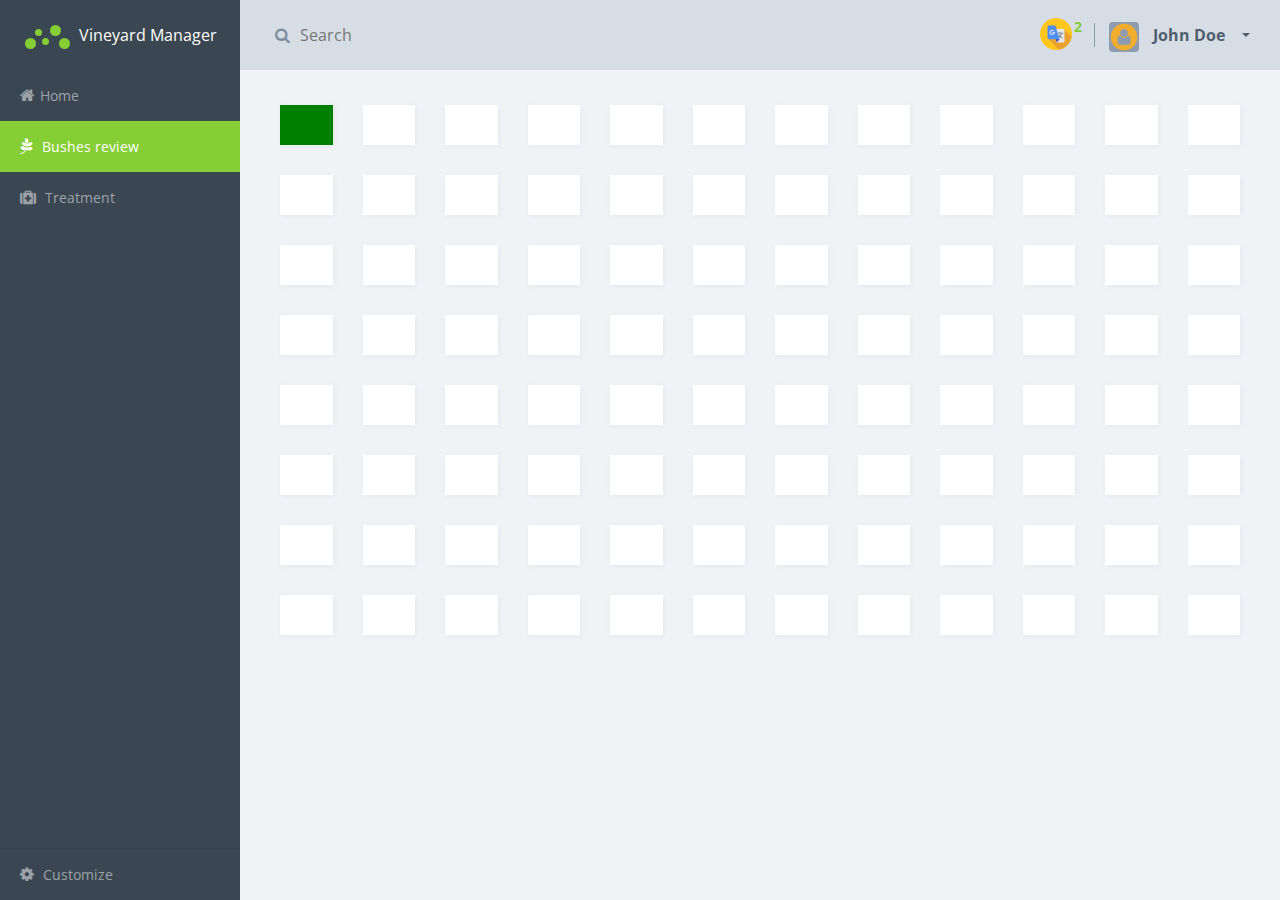
==== commit b3afd67b: "Redis adding to heroku" ====
--- a/src/main/resources/static/maininfo.html
+++ b/src/main/resources/static/maininfo.html
@@ -79,7 +79,7 @@
                                     <a class="dropdown-item" href="#">
                                         <i class="fa fa-bell icon"></i><span id="notifications">Notifications</span> </a>
                                     <div class="dropdown-divider"></div>
-                                    <a class="dropdown-item" href="index.html">
+                                    <a class="dropdown-item" href="#sign_out" id="sign_out">
                                         <i class="fa fa-power-off icon"></i> <span id="logout">Logout</span> </a>
                                 </div>
                             </li>
@@ -225,7 +225,7 @@
                     <section class="section">
                         <div class="row sameheight-container" style="padding-bottom: 20px">
                             <div class="col col-md-1">
-                                <div class="card sameheight-item" data-exclude="xs">
+                                <div class="card sameheight-item zoom"  style="background-color: green" data-exclude="xs">
 
                                 </div>
                             </div>
@@ -846,6 +846,27 @@
             ga('create', 'UA-80463319-4', 'auto');
             ga('send', 'pageview');
         </script>
+        <!--<script src="jsVendor/jquery.jqGrid.min.js"></script>-->
+        <script src="https://ajax.googleapis.com/ajax/libs/jquery/3.3.1/jquery.min.js"></script>
+        <script type="text/javascript">
+
+            $("a[href='#sign_out']").on('click', function () {
+                localStorage['loggedIn'] = 'false';
+
+                window.location.href = 'index.html';
+
+                $.ajax({
+                    url: '/logout',
+                    data: 'logout'
+                });
+            });
+
+            if(localStorage['loggedIn'] === 'false') {
+                window.location.href = 'index.html';
+            }
+
+        </script>
+
         <script src="jsVendor/vendor.js"></script>
         <script src="jsVendor/app.js"></script>
     </body>
--- a/src/main/resources/static/cssVendor/app.css
+++ b/src/main/resources/static/cssVendor/app.css
@@ -52,33 +52,33 @@
   left: 0;
   background-color: #f0f3f6;
   -webkit-box-shadow: 0 0 3px #ccc;
-          box-shadow: 0 0 3px #ccc;
+		  box-shadow: 0 0 3px #ccc;
   -webkit-transition: left 0.3s ease, padding-left 0.3s ease;
   transition: left 0.3s ease, padding-left 0.3s ease;
   overflow: hidden; }
   .app .content {
-    padding: 95px 20px 75px 20px;
-    min-height: 100vh; }
-    @media (min-width: 1200px) {
-      .app .content {
-        padding: 105px 40px 85px 40px; } }
-    @media (min-width: 992px) and (max-width: 1199.98px) {
-      .app .content {
-        padding: 100px 35px 80px 35px; } }
-    @media (min-width: 768px) and (max-width: 991.98px) {
-      .app .content {
-        padding: 95px 20px 75px 20px; } }
-    @media (max-width: 767.98px) {
-      .app .content {
-        padding: 70px 20px 70px 20px; } }
+	padding: 95px 20px 75px 20px;
+	min-height: 100vh; }
+	@media (min-width: 1200px) {
+	  .app .content {
+		padding: 105px 40px 85px 40px; } }
+	@media (min-width: 992px) and (max-width: 1199.98px) {
+	  .app .content {
+		padding: 100px 35px 80px 35px; } }
+	@media (min-width: 768px) and (max-width: 991.98px) {
+	  .app .content {
+		padding: 95px 20px 75px 20px; } }
+	@media (max-width: 767.98px) {
+	  .app .content {
+		padding: 70px 20px 70px 20px; } }
   @media (max-width: 991.98px) {
-    .app {
-      padding-left: 0; } }
+	.app {
+	  padding-left: 0; } }
   @media (max-width: 991.98px) {
-    .app.sidebar-open {
-      left: 0; } }
+	.app.sidebar-open {
+	  left: 0; } }
   .app.blank {
-    background-color: #667380; }
+	background-color: #667380; }
 
 .auth {
   position: absolute;
@@ -96,41 +96,41 @@
   top: 50%;
   left: 50%;
   -webkit-transform: translateY(-50%) translateX(-50%);
-          transform: translateY(-50%) translateX(-50%); }
+		  transform: translateY(-50%) translateX(-50%); }
   .auth-container .auth-header {
-    text-align: center;
-    border-bottom: 1px solid #85CE36; }
+	text-align: center;
+	border-bottom: 1px solid #85CE36; }
   .auth-container .auth-title {
-    color: #97A4B1;
-    padding: 20px;
-    line-height: 30px;
-    font-size: 26px;
-    font-weight: 600;
-    margin: 0; }
+	color: #97A4B1;
+	padding: 20px;
+	line-height: 30px;
+	font-size: 26px;
+	font-weight: 600;
+	margin: 0; }
   .auth-container .auth-content {
-    padding: 30px 50px;
-    min-height: 260px; }
+	padding: 30px 50px;
+	min-height: 260px; }
   .auth-container .forgot-btn {
-    line-height: 28px; }
+	line-height: 28px; }
   .auth-container .checkbox label {
-    padding: 0; }
+	padding: 0; }
   .auth-container .checkbox a {
-    vertical-align: text-top; }
+	vertical-align: text-top; }
   .auth-container .checkbox span {
-    color: #4f5f6f; }
+	color: #4f5f6f; }
 
 @media (max-width: 767.98px) {
   .auth-container {
-    width: 100%;
-    position: relative;
-    left: 0;
-    top: 0;
-    -webkit-transform: inherit;
-            transform: inherit;
-    margin: 0;
-    margin-bottom: 10px; }
-    .auth-container .auth-content {
-      padding: 30px 25px; } }
+	width: 100%;
+	position: relative;
+	left: 0;
+	top: 0;
+	-webkit-transform: inherit;
+			transform: inherit;
+	margin: 0;
+	margin-bottom: 10px; }
+	.auth-container .auth-content {
+	  padding: 30px 25px; } }
 
 /*****************************************
 *       Background-image: cover mixin
@@ -142,20 +142,20 @@
   margin-left: -10px;
   margin-right: -10px; }
   .row-sm [class^='col'] {
-    padding-left: 10px;
-    padding-right: 10px; }
+	padding-left: 10px;
+	padding-right: 10px; }
 
 .title-block {
   padding-bottom: 15px;
   margin-bottom: 30px;
   border-bottom: 1px solid #d7dde4; }
   .title-block::after {
-    display: block;
-    clear: both;
-    content: ""; }
+	display: block;
+	clear: both;
+	content: ""; }
   @media (max-width: 767.98px) {
-    .title-block {
-      margin-bottom: 20px; } }
+	.title-block {
+	  margin-bottom: 20px; } }
 
 .subtitle-block {
   padding-bottom: 10px;
@@ -166,19 +166,19 @@
   display: block;
   margin-bottom: 15px; }
   @media (min-width: 1200px) {
-    .section {
-      margin-bottom: 25px; } }
+	.section {
+	  margin-bottom: 25px; } }
   @media (min-width: 992px) and (max-width: 1199.98px) {
-    .section {
-      margin-bottom: 20px; } }
+	.section {
+	  margin-bottom: 20px; } }
   @media (min-width: 768px) and (max-width: 991.98px) {
-    .section {
-      margin-bottom: 15px; } }
+	.section {
+	  margin-bottom: 15px; } }
   @media (max-width: 767.98px) {
-    .section {
-      margin-bottom: 10px; } }
+	.section {
+	  margin-bottom: 10px; } }
   .section:last-of-type {
-    margin-bottom: 0; }
+	margin-bottom: 0; }
 
 .box-placeholder {
   margin-bottom: 15px;
@@ -200,9 +200,9 @@
   -webkit-transition: all 0.2s;
   transition: all 0.2s;
   -webkit-backface-visibility: hidden;
-          backface-visibility: hidden;
+		  backface-visibility: hidden;
   -webkit-transform: scaleX(0);
-          transform: scaleX(0); }
+		  transform: scaleX(0); }
 
 .stat-chart {
   border-radius: 50%; }
@@ -214,35 +214,35 @@
   display: inline-block;
   margin-right: 10px; }
   .stat .value {
-    font-size: 20px;
-    line-height: 24px;
-    overflow: hidden;
-    text-overflow: ellipsis;
-    font-weight: 500; }
+	font-size: 20px;
+	line-height: 24px;
+	overflow: hidden;
+	text-overflow: ellipsis;
+	font-weight: 500; }
   .stat .name {
-    overflow: hidden;
-    text-overflow: ellipsis; }
+	overflow: hidden;
+	text-overflow: ellipsis; }
   .stat.lg .value {
-    font-size: 26px;
-    line-height: 28px; }
+	font-size: 26px;
+	line-height: 28px; }
   .stat.lg .name {
-    font-size: 16px; }
+	font-size: 16px; }
 
 .list-icon [class^='col'] {
   cursor: pointer; }
   .list-icon [class^='col'] em {
-    font-size: 14px;
-    width: 40px;
-    vertical-align: middle;
-    margin: 0;
-    display: inline-block;
-    text-align: center;
-    -webkit-transition: all 1s;
-    transition: all 1s;
-    line-height: 30px; }
+	font-size: 14px;
+	width: 40px;
+	vertical-align: middle;
+	margin: 0;
+	display: inline-block;
+	text-align: center;
+	-webkit-transition: all 1s;
+	transition: all 1s;
+	line-height: 30px; }
   .list-icon [class^='col']:hover em {
-    -webkit-transform: scale(2, 2);
-            transform: scale(2, 2); }
+	-webkit-transform: scale(2, 2);
+			transform: scale(2, 2); }
 
 .well {
   background-image: none;
@@ -253,8 +253,8 @@
   background-color: #fff;
   padding: 15px 30px; }
   .jumbotron.jumbotron-fluid {
-    padding-left: 0;
-    padding-right: 0; }
+	padding-left: 0;
+	padding-right: 0; }
 
 .rounded {
   border-radius: 0.25rem; }
@@ -275,12 +275,12 @@
   font-weight: 600;
   margin-bottom: 0; }
   .title.l {
-    font-size: 1.6rem; }
+	font-size: 1.6rem; }
   .title.s {
-    font-size: 1.4rem; }
+	font-size: 1.4rem; }
   .card .title {
-    font-size: 1.1rem;
-    color: #4f5f6f; }
+	font-size: 1.1rem;
+	color: #4f5f6f; }
 
 .title-description {
   margin: 0;
@@ -288,10 +288,10 @@
   font-weight: normal;
   color: #7e8e9f; }
   .title-description.s {
-    font-size: 0.8rem; }
+	font-size: 0.8rem; }
   @media (max-width: 767.98px) {
-    .title-description {
-      display: none; } }
+	.title-description {
+	  display: none; } }
 
 .subtitle {
   font-size: 1.2rem;
@@ -312,59 +312,59 @@
 .alert {
   background-image: none; }
   .alert.alert-primary {
-    color: #ffffff;
-    background-color: #85CE36;
-    border-color: #85CE36; }
-    .alert.alert-primary hr {
-      border-top-color: #78bd2e; }
-    .alert.alert-primary .alert-link {
-      color: #e6e6e6; }
+	color: #ffffff;
+	background-color: #85CE36;
+	border-color: #85CE36; }
+	.alert.alert-primary hr {
+	  border-top-color: #78bd2e; }
+	.alert.alert-primary .alert-link {
+	  color: #e6e6e6; }
   .alert.alert-success {
-    color: #ffffff;
-    background-color: #4bcf99;
-    border-color: #4bcf99; }
-    .alert.alert-success hr {
-      border-top-color: #37ca8e; }
-    .alert.alert-success .alert-link {
-      color: #e6e6e6; }
+	color: #ffffff;
+	background-color: #4bcf99;
+	border-color: #4bcf99; }
+	.alert.alert-success hr {
+	  border-top-color: #37ca8e; }
+	.alert.alert-success .alert-link {
+	  color: #e6e6e6; }
   .alert.alert-info {
-    color: #ffffff;
-    background-color: #76D4F5;
-    border-color: #76D4F5; }
-    .alert.alert-info hr {
-      border-top-color: #5ecdf3; }
-    .alert.alert-info .alert-link {
-      color: #e6e6e6; }
+	color: #ffffff;
+	background-color: #76D4F5;
+	border-color: #76D4F5; }
+	.alert.alert-info hr {
+	  border-top-color: #5ecdf3; }
+	.alert.alert-info .alert-link {
+	  color: #e6e6e6; }
   .alert.alert-warning {
-    color: #ffffff;
-    background-color: #fe974b;
-    border-color: #fe974b; }
-    .alert.alert-warning hr {
-      border-top-color: #fe8832; }
-    .alert.alert-warning .alert-link {
-      color: #e6e6e6; }
+	color: #ffffff;
+	background-color: #fe974b;
+	border-color: #fe974b; }
+	.alert.alert-warning hr {
+	  border-top-color: #fe8832; }
+	.alert.alert-warning .alert-link {
+	  color: #e6e6e6; }
   .alert.alert-danger {
-    color: #ffffff;
-    background-color: #FF4444;
-    border-color: #FF4444; }
-    .alert.alert-danger hr {
-      border-top-color: #ff2b2b; }
-    .alert.alert-danger .alert-link {
-      color: #e6e6e6; }
+	color: #ffffff;
+	background-color: #FF4444;
+	border-color: #FF4444; }
+	.alert.alert-danger hr {
+	  border-top-color: #ff2b2b; }
+	.alert.alert-danger .alert-link {
+	  color: #e6e6e6; }
   .alert.alert-inverse {
-    color: #ffffff;
-    background-color: #131e26;
-    border-color: #131e26; }
-    .alert.alert-inverse hr {
-      border-top-color: #0b1115; }
-    .alert.alert-inverse .alert-link {
-      color: #e6e6e6; }
+	color: #ffffff;
+	background-color: #131e26;
+	border-color: #131e26; }
+	.alert.alert-inverse hr {
+	  border-top-color: #0b1115; }
+	.alert.alert-inverse .alert-link {
+	  color: #e6e6e6; }
 
 .animated {
   -webkit-animation-duration: .5s;
-          animation-duration: .5s;
+		  animation-duration: .5s;
   -webkit-animation-delay: .1s;
-          animation-delay: .1s; }
+		  animation-delay: .1s; }
 
 .btn {
   background-image: none;
@@ -372,466 +372,466 @@
   margin-bottom: 5px;
   line-height: 1.2; }
   .btn, .btn:hover {
-    color: #ffffff; }
+	color: #ffffff; }
   .btn.btn-primary {
-    color: #212529;
-    background-color: #85CE36;
-    border-color: #85CE36; }
-    .btn.btn-primary:hover {
-      color: #fff;
-      background-color: #72b22b;
-      border-color: #6ba829; }
-    .btn.btn-primary:focus, .btn.btn-primary.focus {
-      -webkit-box-shadow: 0 0 0 0.2rem rgba(133, 206, 54, 0.5);
-              box-shadow: 0 0 0 0.2rem rgba(133, 206, 54, 0.5); }
-    .btn.btn-primary.disabled, .btn.btn-primary:disabled {
-      color: #212529;
-      background-color: #85CE36;
-      border-color: #85CE36; }
-    .btn.btn-primary:not(:disabled):not(.disabled):active, .btn.btn-primary:not(:disabled):not(.disabled).active,
-    .show > .btn.btn-primary.dropdown-toggle {
-      color: #fff;
-      background-color: #6ba829;
-      border-color: #649e26; }
-      .btn.btn-primary:not(:disabled):not(.disabled):active:focus, .btn.btn-primary:not(:disabled):not(.disabled).active:focus,
-      .show > .btn.btn-primary.dropdown-toggle:focus {
-        -webkit-box-shadow: 0 0 0 0.2rem rgba(133, 206, 54, 0.5);
-                box-shadow: 0 0 0 0.2rem rgba(133, 206, 54, 0.5); }
-    .btn.btn-primary, .btn.btn-primary:hover {
-      color: #ffffff; }
+	color: #212529;
+	background-color: #85CE36;
+	border-color: #85CE36; }
+	.btn.btn-primary:hover {
+	  color: #fff;
+	  background-color: #72b22b;
+	  border-color: #6ba829; }
+	.btn.btn-primary:focus, .btn.btn-primary.focus {
+	  -webkit-box-shadow: 0 0 0 0.2rem rgba(133, 206, 54, 0.5);
+			  box-shadow: 0 0 0 0.2rem rgba(133, 206, 54, 0.5); }
+	.btn.btn-primary.disabled, .btn.btn-primary:disabled {
+	  color: #212529;
+	  background-color: #85CE36;
+	  border-color: #85CE36; }
+	.btn.btn-primary:not(:disabled):not(.disabled):active, .btn.btn-primary:not(:disabled):not(.disabled).active,
+	.show > .btn.btn-primary.dropdown-toggle {
+	  color: #fff;
+	  background-color: #6ba829;
+	  border-color: #649e26; }
+	  .btn.btn-primary:not(:disabled):not(.disabled):active:focus, .btn.btn-primary:not(:disabled):not(.disabled).active:focus,
+	  .show > .btn.btn-primary.dropdown-toggle:focus {
+		-webkit-box-shadow: 0 0 0 0.2rem rgba(133, 206, 54, 0.5);
+				box-shadow: 0 0 0 0.2rem rgba(133, 206, 54, 0.5); }
+	.btn.btn-primary, .btn.btn-primary:hover {
+	  color: #ffffff; }
   .btn.btn-secondary {
-    color: #212529;
-    background-color: #fff;
-    border-color: #d7dde4; }
-    .btn.btn-secondary:hover {
-      color: #212529;
-      background-color: #ececec;
-      border-color: #b9c3cf; }
-    .btn.btn-secondary:focus, .btn.btn-secondary.focus {
-      -webkit-box-shadow: 0 0 0 0.2rem rgba(215, 221, 228, 0.5);
-              box-shadow: 0 0 0 0.2rem rgba(215, 221, 228, 0.5); }
-    .btn.btn-secondary.disabled, .btn.btn-secondary:disabled {
-      color: #212529;
-      background-color: #fff;
-      border-color: #d7dde4; }
-    .btn.btn-secondary:not(:disabled):not(.disabled):active, .btn.btn-secondary:not(:disabled):not(.disabled).active,
-    .show > .btn.btn-secondary.dropdown-toggle {
-      color: #212529;
-      background-color: #e6e6e6;
-      border-color: #b1bdca; }
-      .btn.btn-secondary:not(:disabled):not(.disabled):active:focus, .btn.btn-secondary:not(:disabled):not(.disabled).active:focus,
-      .show > .btn.btn-secondary.dropdown-toggle:focus {
-        -webkit-box-shadow: 0 0 0 0.2rem rgba(215, 221, 228, 0.5);
-                box-shadow: 0 0 0 0.2rem rgba(215, 221, 228, 0.5); }
-    .btn.btn-secondary, .btn.btn-secondary:hover {
-      color: #4f5f6f; }
+	color: #212529;
+	background-color: #fff;
+	border-color: #d7dde4; }
+	.btn.btn-secondary:hover {
+	  color: #212529;
+	  background-color: #ececec;
+	  border-color: #b9c3cf; }
+	.btn.btn-secondary:focus, .btn.btn-secondary.focus {
+	  -webkit-box-shadow: 0 0 0 0.2rem rgba(215, 221, 228, 0.5);
+			  box-shadow: 0 0 0 0.2rem rgba(215, 221, 228, 0.5); }
+	.btn.btn-secondary.disabled, .btn.btn-secondary:disabled {
+	  color: #212529;
+	  background-color: #fff;
+	  border-color: #d7dde4; }
+	.btn.btn-secondary:not(:disabled):not(.disabled):active, .btn.btn-secondary:not(:disabled):not(.disabled).active,
+	.show > .btn.btn-secondary.dropdown-toggle {
+	  color: #212529;
+	  background-color: #e6e6e6;
+	  border-color: #b1bdca; }
+	  .btn.btn-secondary:not(:disabled):not(.disabled):active:focus, .btn.btn-secondary:not(:disabled):not(.disabled).active:focus,
+	  .show > .btn.btn-secondary.dropdown-toggle:focus {
+		-webkit-box-shadow: 0 0 0 0.2rem rgba(215, 221, 228, 0.5);
+				box-shadow: 0 0 0 0.2rem rgba(215, 221, 228, 0.5); }
+	.btn.btn-secondary, .btn.btn-secondary:hover {
+	  color: #4f5f6f; }
   .btn.btn-success {
-    color: #212529;
-    background-color: #4bcf99;
-    border-color: #4bcf99; }
-    .btn.btn-success:hover {
-      color: #fff;
-      background-color: #33c087;
-      border-color: #31b680; }
-    .btn.btn-success:focus, .btn.btn-success.focus {
-      -webkit-box-shadow: 0 0 0 0.2rem rgba(75, 207, 153, 0.5);
-              box-shadow: 0 0 0 0.2rem rgba(75, 207, 153, 0.5); }
-    .btn.btn-success.disabled, .btn.btn-success:disabled {
-      color: #212529;
-      background-color: #4bcf99;
-      border-color: #4bcf99; }
-    .btn.btn-success:not(:disabled):not(.disabled):active, .btn.btn-success:not(:disabled):not(.disabled).active,
-    .show > .btn.btn-success.dropdown-toggle {
-      color: #fff;
-      background-color: #31b680;
-      border-color: #2eac79; }
-      .btn.btn-success:not(:disabled):not(.disabled):active:focus, .btn.btn-success:not(:disabled):not(.disabled).active:focus,
-      .show > .btn.btn-success.dropdown-toggle:focus {
-        -webkit-box-shadow: 0 0 0 0.2rem rgba(75, 207, 153, 0.5);
-                box-shadow: 0 0 0 0.2rem rgba(75, 207, 153, 0.5); }
+	color: #212529;
+	background-color: #4bcf99;
+	border-color: #4bcf99; }
+	.btn.btn-success:hover {
+	  color: #fff;
+	  background-color: #33c087;
+	  border-color: #31b680; }
+	.btn.btn-success:focus, .btn.btn-success.focus {
+	  -webkit-box-shadow: 0 0 0 0.2rem rgba(75, 207, 153, 0.5);
+			  box-shadow: 0 0 0 0.2rem rgba(75, 207, 153, 0.5); }
+	.btn.btn-success.disabled, .btn.btn-success:disabled {
+	  color: #212529;
+	  background-color: #4bcf99;
+	  border-color: #4bcf99; }
+	.btn.btn-success:not(:disabled):not(.disabled):active, .btn.btn-success:not(:disabled):not(.disabled).active,
+	.show > .btn.btn-success.dropdown-toggle {
+	  color: #fff;
+	  background-color: #31b680;
+	  border-color: #2eac79; }
+	  .btn.btn-success:not(:disabled):not(.disabled):active:focus, .btn.btn-success:not(:disabled):not(.disabled).active:focus,
+	  .show > .btn.btn-success.dropdown-toggle:focus {
+		-webkit-box-shadow: 0 0 0 0.2rem rgba(75, 207, 153, 0.5);
+				box-shadow: 0 0 0 0.2rem rgba(75, 207, 153, 0.5); }
   .btn.btn-info {
-    color: #212529;
-    background-color: #76D4F5;
-    border-color: #76D4F5; }
-    .btn.btn-info:hover {
-      color: #212529;
-      background-color: #52c9f2;
-      border-color: #46c5f2; }
-    .btn.btn-info:focus, .btn.btn-info.focus {
-      -webkit-box-shadow: 0 0 0 0.2rem rgba(118, 212, 245, 0.5);
-              box-shadow: 0 0 0 0.2rem rgba(118, 212, 245, 0.5); }
-    .btn.btn-info.disabled, .btn.btn-info:disabled {
-      color: #212529;
-      background-color: #76D4F5;
-      border-color: #76D4F5; }
-    .btn.btn-info:not(:disabled):not(.disabled):active, .btn.btn-info:not(:disabled):not(.disabled).active,
-    .show > .btn.btn-info.dropdown-toggle {
-      color: #212529;
-      background-color: #46c5f2;
-      border-color: #3bc1f1; }
-      .btn.btn-info:not(:disabled):not(.disabled):active:focus, .btn.btn-info:not(:disabled):not(.disabled).active:focus,
-      .show > .btn.btn-info.dropdown-toggle:focus {
-        -webkit-box-shadow: 0 0 0 0.2rem rgba(118, 212, 245, 0.5);
-                box-shadow: 0 0 0 0.2rem rgba(118, 212, 245, 0.5); }
+	color: #212529;
+	background-color: #76D4F5;
+	border-color: #76D4F5; }
+	.btn.btn-info:hover {
+	  color: #212529;
+	  background-color: #52c9f2;
+	  border-color: #46c5f2; }
+	.btn.btn-info:focus, .btn.btn-info.focus {
+	  -webkit-box-shadow: 0 0 0 0.2rem rgba(118, 212, 245, 0.5);
+			  box-shadow: 0 0 0 0.2rem rgba(118, 212, 245, 0.5); }
+	.btn.btn-info.disabled, .btn.btn-info:disabled {
+	  color: #212529;
+	  background-color: #76D4F5;
+	  border-color: #76D4F5; }
+	.btn.btn-info:not(:disabled):not(.disabled):active, .btn.btn-info:not(:disabled):not(.disabled).active,
+	.show > .btn.btn-info.dropdown-toggle {
+	  color: #212529;
+	  background-color: #46c5f2;
+	  border-color: #3bc1f1; }
+	  .btn.btn-info:not(:disabled):not(.disabled):active:focus, .btn.btn-info:not(:disabled):not(.disabled).active:focus,
+	  .show > .btn.btn-info.dropdown-toggle:focus {
+		-webkit-box-shadow: 0 0 0 0.2rem rgba(118, 212, 245, 0.5);
+				box-shadow: 0 0 0 0.2rem rgba(118, 212, 245, 0.5); }
   .btn.btn-warning {
-    color: #212529;
-    background-color: #fe974b;
-    border-color: #fe974b; }
-    .btn.btn-warning:hover {
-      color: #212529;
-      background-color: #fe8125;
-      border-color: #fe7a18; }
-    .btn.btn-warning:focus, .btn.btn-warning.focus {
-      -webkit-box-shadow: 0 0 0 0.2rem rgba(254, 151, 75, 0.5);
-              box-shadow: 0 0 0 0.2rem rgba(254, 151, 75, 0.5); }
-    .btn.btn-warning.disabled, .btn.btn-warning:disabled {
-      color: #212529;
-      background-color: #fe974b;
-      border-color: #fe974b; }
-    .btn.btn-warning:not(:disabled):not(.disabled):active, .btn.btn-warning:not(:disabled):not(.disabled).active,
-    .show > .btn.btn-warning.dropdown-toggle {
-      color: #212529;
-      background-color: #fe7a18;
-      border-color: #fe720c; }
-      .btn.btn-warning:not(:disabled):not(.disabled):active:focus, .btn.btn-warning:not(:disabled):not(.disabled).active:focus,
-      .show > .btn.btn-warning.dropdown-toggle:focus {
-        -webkit-box-shadow: 0 0 0 0.2rem rgba(254, 151, 75, 0.5);
-                box-shadow: 0 0 0 0.2rem rgba(254, 151, 75, 0.5); }
+	color: #212529;
+	background-color: #fe974b;
+	border-color: #fe974b; }
+	.btn.btn-warning:hover {
+	  color: #212529;
+	  background-color: #fe8125;
+	  border-color: #fe7a18; }
+	.btn.btn-warning:focus, .btn.btn-warning.focus {
+	  -webkit-box-shadow: 0 0 0 0.2rem rgba(254, 151, 75, 0.5);
+			  box-shadow: 0 0 0 0.2rem rgba(254, 151, 75, 0.5); }
+	.btn.btn-warning.disabled, .btn.btn-warning:disabled {
+	  color: #212529;
+	  background-color: #fe974b;
+	  border-color: #fe974b; }
+	.btn.btn-warning:not(:disabled):not(.disabled):active, .btn.btn-warning:not(:disabled):not(.disabled).active,
+	.show > .btn.btn-warning.dropdown-toggle {
+	  color: #212529;
+	  background-color: #fe7a18;
+	  border-color: #fe720c; }
+	  .btn.btn-warning:not(:disabled):not(.disabled):active:focus, .btn.btn-warning:not(:disabled):not(.disabled).active:focus,
+	  .show > .btn.btn-warning.dropdown-toggle:focus {
+		-webkit-box-shadow: 0 0 0 0.2rem rgba(254, 151, 75, 0.5);
+				box-shadow: 0 0 0 0.2rem rgba(254, 151, 75, 0.5); }
   .btn.btn-danger {
-    color: #fff;
-    background-color: #FF4444;
-    border-color: #FF4444; }
-    .btn.btn-danger:hover {
-      color: #fff;
-      background-color: #ff1e1e;
-      border-color: #ff1111; }
-    .btn.btn-danger:focus, .btn.btn-danger.focus {
-      -webkit-box-shadow: 0 0 0 0.2rem rgba(255, 68, 68, 0.5);
-              box-shadow: 0 0 0 0.2rem rgba(255, 68, 68, 0.5); }
-    .btn.btn-danger.disabled, .btn.btn-danger:disabled {
-      color: #fff;
-      background-color: #FF4444;
-      border-color: #FF4444; }
-    .btn.btn-danger:not(:disabled):not(.disabled):active, .btn.btn-danger:not(:disabled):not(.disabled).active,
-    .show > .btn.btn-danger.dropdown-toggle {
-      color: #fff;
-      background-color: #ff1111;
-      border-color: #ff0404; }
-      .btn.btn-danger:not(:disabled):not(.disabled):active:focus, .btn.btn-danger:not(:disabled):not(.disabled).active:focus,
-      .show > .btn.btn-danger.dropdown-toggle:focus {
-        -webkit-box-shadow: 0 0 0 0.2rem rgba(255, 68, 68, 0.5);
-                box-shadow: 0 0 0 0.2rem rgba(255, 68, 68, 0.5); }
+	color: #fff;
+	background-color: #FF4444;
+	border-color: #FF4444; }
+	.btn.btn-danger:hover {
+	  color: #fff;
+	  background-color: #ff1e1e;
+	  border-color: #ff1111; }
+	.btn.btn-danger:focus, .btn.btn-danger.focus {
+	  -webkit-box-shadow: 0 0 0 0.2rem rgba(255, 68, 68, 0.5);
+			  box-shadow: 0 0 0 0.2rem rgba(255, 68, 68, 0.5); }
+	.btn.btn-danger.disabled, .btn.btn-danger:disabled {
+	  color: #fff;
+	  background-color: #FF4444;
+	  border-color: #FF4444; }
+	.btn.btn-danger:not(:disabled):not(.disabled):active, .btn.btn-danger:not(:disabled):not(.disabled).active,
+	.show > .btn.btn-danger.dropdown-toggle {
+	  color: #fff;
+	  background-color: #ff1111;
+	  border-color: #ff0404; }
+	  .btn.btn-danger:not(:disabled):not(.disabled):active:focus, .btn.btn-danger:not(:disabled):not(.disabled).active:focus,
+	  .show > .btn.btn-danger.dropdown-toggle:focus {
+		-webkit-box-shadow: 0 0 0 0.2rem rgba(255, 68, 68, 0.5);
+				box-shadow: 0 0 0 0.2rem rgba(255, 68, 68, 0.5); }
   .btn.btn-primary-outline {
-    color: #85CE36;
-    background-color: transparent;
-    background-image: none;
-    border-color: #85CE36; }
-    .btn.btn-primary-outline:hover {
-      color: #212529;
-      background-color: #85CE36;
-      border-color: #85CE36; }
-    .btn.btn-primary-outline:focus, .btn.btn-primary-outline.focus {
-      -webkit-box-shadow: 0 0 0 0.2rem rgba(133, 206, 54, 0.5);
-              box-shadow: 0 0 0 0.2rem rgba(133, 206, 54, 0.5); }
-    .btn.btn-primary-outline.disabled, .btn.btn-primary-outline:disabled {
-      color: #85CE36;
-      background-color: transparent; }
-    .btn.btn-primary-outline:not(:disabled):not(.disabled):active, .btn.btn-primary-outline:not(:disabled):not(.disabled).active,
-    .show > .btn.btn-primary-outline.dropdown-toggle {
-      color: #212529;
-      background-color: #85CE36;
-      border-color: #85CE36; }
-      .btn.btn-primary-outline:not(:disabled):not(.disabled):active:focus, .btn.btn-primary-outline:not(:disabled):not(.disabled).active:focus,
-      .show > .btn.btn-primary-outline.dropdown-toggle:focus {
-        -webkit-box-shadow: 0 0 0 0.2rem rgba(133, 206, 54, 0.5);
-                box-shadow: 0 0 0 0.2rem rgba(133, 206, 54, 0.5); }
+	color: #85CE36;
+	background-color: transparent;
+	background-image: none;
+	border-color: #85CE36; }
+	.btn.btn-primary-outline:hover {
+	  color: #212529;
+	  background-color: #85CE36;
+	  border-color: #85CE36; }
+	.btn.btn-primary-outline:focus, .btn.btn-primary-outline.focus {
+	  -webkit-box-shadow: 0 0 0 0.2rem rgba(133, 206, 54, 0.5);
+			  box-shadow: 0 0 0 0.2rem rgba(133, 206, 54, 0.5); }
+	.btn.btn-primary-outline.disabled, .btn.btn-primary-outline:disabled {
+	  color: #85CE36;
+	  background-color: transparent; }
+	.btn.btn-primary-outline:not(:disabled):not(.disabled):active, .btn.btn-primary-outline:not(:disabled):not(.disabled).active,
+	.show > .btn.btn-primary-outline.dropdown-toggle {
+	  color: #212529;
+	  background-color: #85CE36;
+	  border-color: #85CE36; }
+	  .btn.btn-primary-outline:not(:disabled):not(.disabled):active:focus, .btn.btn-primary-outline:not(:disabled):not(.disabled).active:focus,
+	  .show > .btn.btn-primary-outline.dropdown-toggle:focus {
+		-webkit-box-shadow: 0 0 0 0.2rem rgba(133, 206, 54, 0.5);
+				box-shadow: 0 0 0 0.2rem rgba(133, 206, 54, 0.5); }
   .btn.btn-secondary-outline {
-    color: #d7dde4;
-    background-color: transparent;
-    background-image: none;
-    border-color: #d7dde4; }
-    .btn.btn-secondary-outline:hover {
-      color: #212529;
-      background-color: #d7dde4;
-      border-color: #d7dde4; }
-    .btn.btn-secondary-outline:focus, .btn.btn-secondary-outline.focus {
-      -webkit-box-shadow: 0 0 0 0.2rem rgba(215, 221, 228, 0.5);
-              box-shadow: 0 0 0 0.2rem rgba(215, 221, 228, 0.5); }
-    .btn.btn-secondary-outline.disabled, .btn.btn-secondary-outline:disabled {
-      color: #d7dde4;
-      background-color: transparent; }
-    .btn.btn-secondary-outline:not(:disabled):not(.disabled):active, .btn.btn-secondary-outline:not(:disabled):not(.disabled).active,
-    .show > .btn.btn-secondary-outline.dropdown-toggle {
-      color: #212529;
-      background-color: #d7dde4;
-      border-color: #d7dde4; }
-      .btn.btn-secondary-outline:not(:disabled):not(.disabled):active:focus, .btn.btn-secondary-outline:not(:disabled):not(.disabled).active:focus,
-      .show > .btn.btn-secondary-outline.dropdown-toggle:focus {
-        -webkit-box-shadow: 0 0 0 0.2rem rgba(215, 221, 228, 0.5);
-                box-shadow: 0 0 0 0.2rem rgba(215, 221, 228, 0.5); }
+	color: #d7dde4;
+	background-color: transparent;
+	background-image: none;
+	border-color: #d7dde4; }
+	.btn.btn-secondary-outline:hover {
+	  color: #212529;
+	  background-color: #d7dde4;
+	  border-color: #d7dde4; }
+	.btn.btn-secondary-outline:focus, .btn.btn-secondary-outline.focus {
+	  -webkit-box-shadow: 0 0 0 0.2rem rgba(215, 221, 228, 0.5);
+			  box-shadow: 0 0 0 0.2rem rgba(215, 221, 228, 0.5); }
+	.btn.btn-secondary-outline.disabled, .btn.btn-secondary-outline:disabled {
+	  color: #d7dde4;
+	  background-color: transparent; }
+	.btn.btn-secondary-outline:not(:disabled):not(.disabled):active, .btn.btn-secondary-outline:not(:disabled):not(.disabled).active,
+	.show > .btn.btn-secondary-outline.dropdown-toggle {
+	  color: #212529;
+	  background-color: #d7dde4;
+	  border-color: #d7dde4; }
+	  .btn.btn-secondary-outline:not(:disabled):not(.disabled):active:focus, .btn.btn-secondary-outline:not(:disabled):not(.disabled).active:focus,
+	  .show > .btn.btn-secondary-outline.dropdown-toggle:focus {
+		-webkit-box-shadow: 0 0 0 0.2rem rgba(215, 221, 228, 0.5);
+				box-shadow: 0 0 0 0.2rem rgba(215, 221, 228, 0.5); }
   .btn.btn-info-outline {
-    color: #76D4F5;
-    background-color: transparent;
-    background-image: none;
-    border-color: #76D4F5; }
-    .btn.btn-info-outline:hover {
-      color: #212529;
-      background-color: #76D4F5;
-      border-color: #76D4F5; }
-    .btn.btn-info-outline:focus, .btn.btn-info-outline.focus {
-      -webkit-box-shadow: 0 0 0 0.2rem rgba(118, 212, 245, 0.5);
-              box-shadow: 0 0 0 0.2rem rgba(118, 212, 245, 0.5); }
-    .btn.btn-info-outline.disabled, .btn.btn-info-outline:disabled {
-      color: #76D4F5;
-      background-color: transparent; }
-    .btn.btn-info-outline:not(:disabled):not(.disabled):active, .btn.btn-info-outline:not(:disabled):not(.disabled).active,
-    .show > .btn.btn-info-outline.dropdown-toggle {
-      color: #212529;
-      background-color: #76D4F5;
-      border-color: #76D4F5; }
-      .btn.btn-info-outline:not(:disabled):not(.disabled):active:focus, .btn.btn-info-outline:not(:disabled):not(.disabled).active:focus,
-      .show > .btn.btn-info-outline.dropdown-toggle:focus {
-        -webkit-box-shadow: 0 0 0 0.2rem rgba(118, 212, 245, 0.5);
-                box-shadow: 0 0 0 0.2rem rgba(118, 212, 245, 0.5); }
+	color: #76D4F5;
+	background-color: transparent;
+	background-image: none;
+	border-color: #76D4F5; }
+	.btn.btn-info-outline:hover {
+	  color: #212529;
+	  background-color: #76D4F5;
+	  border-color: #76D4F5; }
+	.btn.btn-info-outline:focus, .btn.btn-info-outline.focus {
+	  -webkit-box-shadow: 0 0 0 0.2rem rgba(118, 212, 245, 0.5);
+			  box-shadow: 0 0 0 0.2rem rgba(118, 212, 245, 0.5); }
+	.btn.btn-info-outline.disabled, .btn.btn-info-outline:disabled {
+	  color: #76D4F5;
+	  background-color: transparent; }
+	.btn.btn-info-outline:not(:disabled):not(.disabled):active, .btn.btn-info-outline:not(:disabled):not(.disabled).active,
+	.show > .btn.btn-info-outline.dropdown-toggle {
+	  color: #212529;
+	  background-color: #76D4F5;
+	  border-color: #76D4F5; }
+	  .btn.btn-info-outline:not(:disabled):not(.disabled):active:focus, .btn.btn-info-outline:not(:disabled):not(.disabled).active:focus,
+	  .show > .btn.btn-info-outline.dropdown-toggle:focus {
+		-webkit-box-shadow: 0 0 0 0.2rem rgba(118, 212, 245, 0.5);
+				box-shadow: 0 0 0 0.2rem rgba(118, 212, 245, 0.5); }
   .btn.btn-success-outline {
-    color: #4bcf99;
-    background-color: transparent;
-    background-image: none;
-    border-color: #4bcf99; }
-    .btn.btn-success-outline:hover {
-      color: #212529;
-      background-color: #4bcf99;
-      border-color: #4bcf99; }
-    .btn.btn-success-outline:focus, .btn.btn-success-outline.focus {
-      -webkit-box-shadow: 0 0 0 0.2rem rgba(75, 207, 153, 0.5);
-              box-shadow: 0 0 0 0.2rem rgba(75, 207, 153, 0.5); }
-    .btn.btn-success-outline.disabled, .btn.btn-success-outline:disabled {
-      color: #4bcf99;
-      background-color: transparent; }
-    .btn.btn-success-outline:not(:disabled):not(.disabled):active, .btn.btn-success-outline:not(:disabled):not(.disabled).active,
-    .show > .btn.btn-success-outline.dropdown-toggle {
-      color: #212529;
-      background-color: #4bcf99;
-      border-color: #4bcf99; }
-      .btn.btn-success-outline:not(:disabled):not(.disabled):active:focus, .btn.btn-success-outline:not(:disabled):not(.disabled).active:focus,
-      .show > .btn.btn-success-outline.dropdown-toggle:focus {
-        -webkit-box-shadow: 0 0 0 0.2rem rgba(75, 207, 153, 0.5);
-                box-shadow: 0 0 0 0.2rem rgba(75, 207, 153, 0.5); }
+	color: #4bcf99;
+	background-color: transparent;
+	background-image: none;
+	border-color: #4bcf99; }
+	.btn.btn-success-outline:hover {
+	  color: #212529;
+	  background-color: #4bcf99;
+	  border-color: #4bcf99; }
+	.btn.btn-success-outline:focus, .btn.btn-success-outline.focus {
+	  -webkit-box-shadow: 0 0 0 0.2rem rgba(75, 207, 153, 0.5);
+			  box-shadow: 0 0 0 0.2rem rgba(75, 207, 153, 0.5); }
+	.btn.btn-success-outline.disabled, .btn.btn-success-outline:disabled {
+	  color: #4bcf99;
+	  background-color: transparent; }
+	.btn.btn-success-outline:not(:disabled):not(.disabled):active, .btn.btn-success-outline:not(:disabled):not(.disabled).active,
+	.show > .btn.btn-success-outline.dropdown-toggle {
+	  color: #212529;
+	  background-color: #4bcf99;
+	  border-color: #4bcf99; }
+	  .btn.btn-success-outline:not(:disabled):not(.disabled):active:focus, .btn.btn-success-outline:not(:disabled):not(.disabled).active:focus,
+	  .show > .btn.btn-success-outline.dropdown-toggle:focus {
+		-webkit-box-shadow: 0 0 0 0.2rem rgba(75, 207, 153, 0.5);
+				box-shadow: 0 0 0 0.2rem rgba(75, 207, 153, 0.5); }
   .btn.btn-warning-outline {
-    color: #fe974b;
-    background-color: transparent;
-    background-image: none;
-    border-color: #fe974b; }
-    .btn.btn-warning-outline:hover {
-      color: #212529;
-      background-color: #fe974b;
-      border-color: #fe974b; }
-    .btn.btn-warning-outline:focus, .btn.btn-warning-outline.focus {
-      -webkit-box-shadow: 0 0 0 0.2rem rgba(254, 151, 75, 0.5);
-              box-shadow: 0 0 0 0.2rem rgba(254, 151, 75, 0.5); }
-    .btn.btn-warning-outline.disabled, .btn.btn-warning-outline:disabled {
-      color: #fe974b;
-      background-color: transparent; }
-    .btn.btn-warning-outline:not(:disabled):not(.disabled):active, .btn.btn-warning-outline:not(:disabled):not(.disabled).active,
-    .show > .btn.btn-warning-outline.dropdown-toggle {
-      color: #212529;
-      background-color: #fe974b;
-      border-color: #fe974b; }
-      .btn.btn-warning-outline:not(:disabled):not(.disabled):active:focus, .btn.btn-warning-outline:not(:disabled):not(.disabled).active:focus,
-      .show > .btn.btn-warning-outline.dropdown-toggle:focus {
-        -webkit-box-shadow: 0 0 0 0.2rem rgba(254, 151, 75, 0.5);
-                box-shadow: 0 0 0 0.2rem rgba(254, 151, 75, 0.5); }
+	color: #fe974b;
+	background-color: transparent;
+	background-image: none;
+	border-color: #fe974b; }
+	.btn.btn-warning-outline:hover {
+	  color: #212529;
+	  background-color: #fe974b;
+	  border-color: #fe974b; }
+	.btn.btn-warning-outline:focus, .btn.btn-warning-outline.focus {
+	  -webkit-box-shadow: 0 0 0 0.2rem rgba(254, 151, 75, 0.5);
+			  box-shadow: 0 0 0 0.2rem rgba(254, 151, 75, 0.5); }
+	.btn.btn-warning-outline.disabled, .btn.btn-warning-outline:disabled {
+	  color: #fe974b;
+	  background-color: transparent; }
+	.btn.btn-warning-outline:not(:disabled):not(.disabled):active, .btn.btn-warning-outline:not(:disabled):not(.disabled).active,
+	.show > .btn.btn-warning-outline.dropdown-toggle {
+	  color: #212529;
+	  background-color: #fe974b;
+	  border-color: #fe974b; }
+	  .btn.btn-warning-outline:not(:disabled):not(.disabled):active:focus, .btn.btn-warning-outline:not(:disabled):not(.disabled).active:focus,
+	  .show > .btn.btn-warning-outline.dropdown-toggle:focus {
+		-webkit-box-shadow: 0 0 0 0.2rem rgba(254, 151, 75, 0.5);
+				box-shadow: 0 0 0 0.2rem rgba(254, 151, 75, 0.5); }
   .btn.btn-danger-outline {
-    color: #FF4444;
-    background-color: transparent;
-    background-image: none;
-    border-color: #FF4444; }
-    .btn.btn-danger-outline:hover {
-      color: #fff;
-      background-color: #FF4444;
-      border-color: #FF4444; }
-    .btn.btn-danger-outline:focus, .btn.btn-danger-outline.focus {
-      -webkit-box-shadow: 0 0 0 0.2rem rgba(255, 68, 68, 0.5);
-              box-shadow: 0 0 0 0.2rem rgba(255, 68, 68, 0.5); }
-    .btn.btn-danger-outline.disabled, .btn.btn-danger-outline:disabled {
-      color: #FF4444;
-      background-color: transparent; }
-    .btn.btn-danger-outline:not(:disabled):not(.disabled):active, .btn.btn-danger-outline:not(:disabled):not(.disabled).active,
-    .show > .btn.btn-danger-outline.dropdown-toggle {
-      color: #fff;
-      background-color: #FF4444;
-      border-color: #FF4444; }
-      .btn.btn-danger-outline:not(:disabled):not(.disabled):active:focus, .btn.btn-danger-outline:not(:disabled):not(.disabled).active:focus,
-      .show > .btn.btn-danger-outline.dropdown-toggle:focus {
-        -webkit-box-shadow: 0 0 0 0.2rem rgba(255, 68, 68, 0.5);
-                box-shadow: 0 0 0 0.2rem rgba(255, 68, 68, 0.5); }
+	color: #FF4444;
+	background-color: transparent;
+	background-image: none;
+	border-color: #FF4444; }
+	.btn.btn-danger-outline:hover {
+	  color: #fff;
+	  background-color: #FF4444;
+	  border-color: #FF4444; }
+	.btn.btn-danger-outline:focus, .btn.btn-danger-outline.focus {
+	  -webkit-box-shadow: 0 0 0 0.2rem rgba(255, 68, 68, 0.5);
+			  box-shadow: 0 0 0 0.2rem rgba(255, 68, 68, 0.5); }
+	.btn.btn-danger-outline.disabled, .btn.btn-danger-outline:disabled {
+	  color: #FF4444;
+	  background-color: transparent; }
+	.btn.btn-danger-outline:not(:disabled):not(.disabled):active, .btn.btn-danger-outline:not(:disabled):not(.disabled).active,
+	.show > .btn.btn-danger-outline.dropdown-toggle {
+	  color: #fff;
+	  background-color: #FF4444;
+	  border-color: #FF4444; }
+	  .btn.btn-danger-outline:not(:disabled):not(.disabled):active:focus, .btn.btn-danger-outline:not(:disabled):not(.disabled).active:focus,
+	  .show > .btn.btn-danger-outline.dropdown-toggle:focus {
+		-webkit-box-shadow: 0 0 0 0.2rem rgba(255, 68, 68, 0.5);
+				box-shadow: 0 0 0 0.2rem rgba(255, 68, 68, 0.5); }
   .btn.btn-pill-left:focus, .btn.btn-pill-right:focus, .btn.btn-oval:focus {
-    outline: none;
-    outline-offset: initial; }
+	outline: none;
+	outline-offset: initial; }
   .btn.btn-pill-left {
-    border-top-left-radius: 25px;
-    border-bottom-left-radius: 25px; }
+	border-top-left-radius: 25px;
+	border-bottom-left-radius: 25px; }
   .btn.btn-pill-right {
-    border-top-right-radius: 25px;
-    border-bottom-right-radius: 25px; }
+	border-top-right-radius: 25px;
+	border-bottom-right-radius: 25px; }
   .btn.btn-oval {
-    border-radius: 25px; }
+	border-radius: 25px; }
   .btn.btn-link {
-    text-decoration: none; }
+	text-decoration: none; }
   .btn strong {
-    font-weight: 600; }
+	font-weight: 600; }
 
 .btn-group .dropdown-menu > li:last-child a:hover:before {
   height: 0px;
   -webkit-transform: scaleX(0);
-          transform: scaleX(0); }
+		  transform: scaleX(0); }
 
 .card {
   background-color: #fff;
   -webkit-box-shadow: 1px 1px 5px rgba(126, 142, 159, 0.1);
-          box-shadow: 1px 1px 5px rgba(126, 142, 159, 0.1);
+		  box-shadow: 1px 1px 5px rgba(126, 142, 159, 0.1);
   margin-bottom: 10px;
   border-radius: 0;
   border: none; }
   .card .card {
-    -webkit-box-shadow: none;
-            box-shadow: none; }
+	-webkit-box-shadow: none;
+			box-shadow: none; }
   .card .card-header {
-    background-image: none;
-    background-color: #ffffff;
-    -webkit-box-align: center;
-        -ms-flex-align: center;
-            align-items: center;
-    display: -webkit-box;
-    display: -ms-flexbox;
-    display: flex;
-    -webkit-box-orient: horizontal;
-    -webkit-box-direction: normal;
-        -ms-flex-direction: row;
-            flex-direction: row;
-    padding: 0;
-    border-radius: 0;
-    min-height: 50px;
-    border: none; }
-    .card .card-header::after {
-      display: block;
-      clear: both;
-      content: ""; }
-    .card .card-header.bordered {
-      border-bottom: 1px solid #d7dde4; }
-    .card .card-header.card-header-sm {
-      min-height: 40px; }
-    .card .card-header > span {
-      vertical-align: middle; }
-    .card .card-header .pull-right {
-      margin-left: auto; }
-    .card .card-header .header-block {
-      padding: 0.5rem 15px; }
-      @media (min-width: 1200px) {
-        .card .card-header .header-block {
-          padding: 0.5rem 20px; } }
-      @media (max-width: 767.98px) {
-        .card .card-header .header-block {
-          padding: 0.5rem 10px; } }
-    .card .card-header .title {
-      color: #4f5f6f;
-      display: -webkit-inline-box;
-      display: -ms-inline-flexbox;
-      display: inline-flex; }
-    .card .card-header .btn {
-      margin: 0; }
-    .card .card-header .nav-tabs {
-      border-color: transparent;
-      -ms-flex-item-align: stretch;
-          align-self: stretch;
-      display: -webkit-box;
-      display: -ms-flexbox;
-      display: flex;
-      position: relative;
-      top: 1px; }
-      .card .card-header .nav-tabs .nav-item {
-        margin-left: 0;
-        display: -webkit-box;
-        display: -ms-flexbox;
-        display: flex;
-        -ms-flex-item-align: stretch;
-            align-self: stretch; }
-        .card .card-header .nav-tabs .nav-item .nav-link {
-          display: -webkit-box;
-          display: -ms-flexbox;
-          display: flex;
-          -ms-flex-item-align: stretch;
-              align-self: stretch;
-          -webkit-box-align: center;
-              -ms-flex-align: center;
-                  align-items: center;
-          color: #4f5f6f;
-          opacity: 0.7;
-          padding-left: 10px;
-          padding-right: 10px;
-          border-radius: 0;
-          font-size: 14px;
-          border-top-width: 2px;
-          border-bottom: 1px solid #d7dde4;
-          text-decoration: none; }
-          .card .card-header .nav-tabs .nav-item .nav-link.active {
-            border-top-color: #85CE36;
-            border-bottom-color: transparent;
-            opacity: 1; }
-            .card .card-header .nav-tabs .nav-item .nav-link.active:hover, .card .card-header .nav-tabs .nav-item .nav-link.active:focus {
-              opacity: 1;
-              background-color: #ffffff;
-              border-color: #d7dde4 #d7dde4 transparent;
-              border-top-color: #85CE36; }
-          .card .card-header .nav-tabs .nav-item .nav-link:hover, .card .card-header .nav-tabs .nav-item .nav-link:focus {
-            opacity: 1;
-            background-color: transparent;
-            border-color: transparent; }
+	background-image: none;
+	background-color: #ffffff;
+	-webkit-box-align: center;
+		-ms-flex-align: center;
+			align-items: center;
+	display: -webkit-box;
+	display: -ms-flexbox;
+	display: flex;
+	-webkit-box-orient: horizontal;
+	-webkit-box-direction: normal;
+		-ms-flex-direction: row;
+			flex-direction: row;
+	padding: 0;
+	border-radius: 0;
+	min-height: 50px;
+	border: none; }
+	.card .card-header::after {
+	  display: block;
+	  clear: both;
+	  content: ""; }
+	.card .card-header.bordered {
+	  border-bottom: 1px solid #d7dde4; }
+	.card .card-header.card-header-sm {
+	  min-height: 40px; }
+	.card .card-header > span {
+	  vertical-align: middle; }
+	.card .card-header .pull-right {
+	  margin-left: auto; }
+	.card .card-header .header-block {
+	  padding: 0.5rem 15px; }
+	  @media (min-width: 1200px) {
+		.card .card-header .header-block {
+		  padding: 0.5rem 20px; } }
+	  @media (max-width: 767.98px) {
+		.card .card-header .header-block {
+		  padding: 0.5rem 10px; } }
+	.card .card-header .title {
+	  color: #4f5f6f;
+	  display: -webkit-inline-box;
+	  display: -ms-inline-flexbox;
+	  display: inline-flex; }
+	.card .card-header .btn {
+	  margin: 0; }
+	.card .card-header .nav-tabs {
+	  border-color: transparent;
+	  -ms-flex-item-align: stretch;
+		  align-self: stretch;
+	  display: -webkit-box;
+	  display: -ms-flexbox;
+	  display: flex;
+	  position: relative;
+	  top: 1px; }
+	  .card .card-header .nav-tabs .nav-item {
+		margin-left: 0;
+		display: -webkit-box;
+		display: -ms-flexbox;
+		display: flex;
+		-ms-flex-item-align: stretch;
+			align-self: stretch; }
+		.card .card-header .nav-tabs .nav-item .nav-link {
+		  display: -webkit-box;
+		  display: -ms-flexbox;
+		  display: flex;
+		  -ms-flex-item-align: stretch;
+			  align-self: stretch;
+		  -webkit-box-align: center;
+			  -ms-flex-align: center;
+				  align-items: center;
+		  color: #4f5f6f;
+		  opacity: 0.7;
+		  padding-left: 10px;
+		  padding-right: 10px;
+		  border-radius: 0;
+		  font-size: 14px;
+		  border-top-width: 2px;
+		  border-bottom: 1px solid #d7dde4;
+		  text-decoration: none; }
+		  .card .card-header .nav-tabs .nav-item .nav-link.active {
+			border-top-color: #85CE36;
+			border-bottom-color: transparent;
+			opacity: 1; }
+			.card .card-header .nav-tabs .nav-item .nav-link.active:hover, .card .card-header .nav-tabs .nav-item .nav-link.active:focus {
+			  opacity: 1;
+			  background-color: #ffffff;
+			  border-color: #d7dde4 #d7dde4 transparent;
+			  border-top-color: #85CE36; }
+		  .card .card-header .nav-tabs .nav-item .nav-link:hover, .card .card-header .nav-tabs .nav-item .nav-link:focus {
+			opacity: 1;
+			background-color: transparent;
+			border-color: transparent; }
   .card.card-default > .card-header {
-    background-color: #fff;
-    color: inherit; }
+	background-color: #fff;
+	color: inherit; }
   .card.card-primary {
-    border-color: #85CE36; }
-    .card.card-primary > .card-header {
-      background-color: #85CE36;
-      border-color: #85CE36; }
+	border-color: #85CE36; }
+	.card.card-primary > .card-header {
+	  background-color: #85CE36;
+	  border-color: #85CE36; }
   .card.card-success > .card-header {
-    background-color: #4bcf99; }
+	background-color: #4bcf99; }
   .card.card-info > .card-header {
-    background-color: #76D4F5; }
+	background-color: #76D4F5; }
   .card.card-warning > .card-header {
-    background-color: #fe974b; }
+	background-color: #fe974b; }
   .card.card-danger > .card-header {
-    background-color: #FF4444; }
+	background-color: #FF4444; }
   .card.card-inverse > .card-header {
-    background-color: #131e26; }
+	background-color: #131e26; }
   .card .title-block,
   .card .card-title-block {
-    padding-bottom: 0;
-    margin-bottom: 20px;
-    border: none; }
-    .card .title-block::after,
-    .card .card-title-block::after {
-      display: block;
-      clear: both;
-      content: ""; }
+	padding-bottom: 0;
+	margin-bottom: 20px;
+	border: none; }
+	.card .title-block::after,
+	.card .card-title-block::after {
+	  display: block;
+	  clear: both;
+	  content: ""; }
   .card .section {
-    margin-bottom: 20px; }
+	margin-bottom: 20px; }
   .card .example,
   .card .section.demo {
-    margin-bottom: 20px; }
+	margin-bottom: 20px; }
 
 .card-block {
   padding: 15px; }
   .card-block .tab-content {
-    padding: 0;
-    border-color: transparent; }
+	padding: 0;
+	border-color: transparent; }
   @media (min-width: 1200px) {
-    .card-block {
-      padding: 20px; } }
+	.card-block {
+	  padding: 20px; } }
   @media (max-width: 767.98px) {
-    .card-block {
-      padding: 10px; } }
+	.card-block {
+	  padding: 10px; } }
 
 .card-footer {
   background-color: #fafafa; }
@@ -846,25 +846,25 @@
 .dropdown-menu {
   float: left;
   -webkit-box-shadow: 2px 3px 6px rgba(126, 142, 159, 0.1);
-          box-shadow: 2px 3px 6px rgba(126, 142, 159, 0.1);
+		  box-shadow: 2px 3px 6px rgba(126, 142, 159, 0.1);
   border: 1px solid rgba(126, 142, 159, 0.1);
   border-top-left-radius: 0;
   border-top-right-radius: 0; }
   .dropdown-menu .dropdown-item {
-    display: block;
-    padding: 0px 15px;
-    clear: both;
-    font-weight: normal;
-    color: #4f5f6f;
-    white-space: nowrap;
-    -webkit-transition: none;
-    transition: none; }
-    .dropdown-menu .dropdown-item i {
-      margin-right: 2px; }
-    .dropdown-menu .dropdown-item:hover {
-      color: #85CE36 !important;
-      background: none;
-      background-color: whitesmoke; }
+	display: block;
+	padding: 0px 15px;
+	clear: both;
+	font-weight: normal;
+	color: #4f5f6f;
+	white-space: nowrap;
+	-webkit-transition: none;
+	transition: none; }
+	.dropdown-menu .dropdown-item i {
+	  margin-right: 2px; }
+	.dropdown-menu .dropdown-item:hover {
+	  color: #85CE36 !important;
+	  background: none;
+	  background-color: whitesmoke; }
 
 input,
 textarea {
@@ -874,8 +874,8 @@
   margin-left: -10px;
   margin-right: -10px; }
   .form-group .row [class^='col'] {
-    padding-left: 10px;
-    padding-right: 10px; }
+	padding-left: 10px;
+	padding-right: 10px; }
 
 .form-group.has-error span.has-error {
   color: #FF4444;
@@ -905,20 +905,20 @@
 .input-group {
   margin-bottom: 10px; }
   .input-group .form-control {
-    padding-left: 5px; }
+	padding-left: 5px; }
   .input-group .input-group-btn .btn {
-    margin-bottom: 0; }
+	margin-bottom: 0; }
   .input-group span.input-group-addon {
-    font-style: italic;
-    border: none;
-    border-radius: 0;
-    border: none;
-    background-color: #d7dde4;
-    -webkit-transition: background-color ease-in-out 15s, color ease-in-out .15s;
-    transition: background-color ease-in-out 15s, color ease-in-out .15s; }
-    .input-group span.input-group-addon.focus {
-      background-color: #85CE36;
-      color: #ffffff; }
+	font-style: italic;
+	border: none;
+	border-radius: 0;
+	border: none;
+	background-color: #d7dde4;
+	-webkit-transition: background-color ease-in-out 15s, color ease-in-out .15s;
+	transition: background-color ease-in-out 15s, color ease-in-out .15s; }
+	.input-group span.input-group-addon.focus {
+	  background-color: #85CE36;
+	  color: #ffffff; }
 
 label,
 .control-label {
@@ -931,62 +931,62 @@
   border: none;
   border-radius: 0;
   -webkit-box-shadow: none;
-          box-shadow: none;
+		  box-shadow: none;
   border-bottom: 1px solid #d7dde4; }
   .form-control.underlined.indented {
-    padding: .375rem .75rem; }
+	padding: .375rem .75rem; }
   .has-error .form-control.underlined:focus,
   .has-warning .form-control.underlined:focus,
   .has-success .form-control.underlined:focus, .form-control.underlined:focus {
-    border: none;
-    -webkit-box-shadow: none;
-            box-shadow: none;
-    border-bottom: 1px solid #85CE36; }
+	border: none;
+	-webkit-box-shadow: none;
+			box-shadow: none;
+	border-bottom: 1px solid #85CE36; }
   .has-error .form-control.underlined {
-    -webkit-box-shadow: none;
-            box-shadow: none;
-    border-color: #FF4444; }
+	-webkit-box-shadow: none;
+			box-shadow: none;
+	border-color: #FF4444; }
   .has-warning .form-control.underlined {
-    -webkit-box-shadow: none;
-            box-shadow: none;
-    border-color: #fe974b; }
+	-webkit-box-shadow: none;
+			box-shadow: none;
+	border-color: #fe974b; }
   .has-success .form-control.underlined {
-    -webkit-box-shadow: none;
-            box-shadow: none;
-    border-color: #4bcf99; }
+	-webkit-box-shadow: none;
+			box-shadow: none;
+	border-color: #4bcf99; }
 
 .form-control.boxed {
   border-radius: 0;
   -webkit-box-shadow: none;
-          box-shadow: none; }
+		  box-shadow: none; }
   .form-control.boxed:focus {
-    border: 1px solid #85CE36; }
+	border: 1px solid #85CE36; }
 
 .radio,
 .checkbox {
   display: none; }
   .radio + span,
   .checkbox + span {
-    padding: 0;
-    padding-right: 10px; }
+	padding: 0;
+	padding-right: 10px; }
   .radio + span:before,
   .checkbox + span:before {
-    font-family: FontAwesome;
-    font-size: 21px;
-    display: inline-block;
-    vertical-align: middle;
-    letter-spacing: 10px;
-    color: #c8d0da; }
+	font-family: FontAwesome;
+	font-size: 21px;
+	display: inline-block;
+	vertical-align: middle;
+	letter-spacing: 10px;
+	color: #c8d0da; }
   .radio:checked + span:before,
   .checkbox:checked + span:before {
-    color: #85CE36; }
+	color: #85CE36; }
   .radio:disabled + span:before,
   .checkbox:disabled + span:before {
-    opacity: 0.5;
-    cursor: not-allowed; }
+	opacity: 0.5;
+	cursor: not-allowed; }
   .radio:checked:disabled + span:before,
   .checkbox:checked:disabled + span:before {
-    color: #c8d0da; }
+	color: #c8d0da; }
 
 .checkbox + span:before {
   content: "\f0c8"; }
@@ -1044,10 +1044,10 @@
   border: 1px solid #e6eaee;
   overflow: hidden; }
   .images-container .image-container.active {
-    border-color: #85CE36; }
+	border-color: #85CE36; }
   .images-container .image-container:hover .controls {
-    bottom: 0;
-    opacity: 1; }
+	bottom: 0;
+	opacity: 1; }
 
 .images-container .controls {
   position: absolute;
@@ -1062,32 +1062,32 @@
   transition: bottom 0.2s ease, opacity 0.2s ease;
   background-color: #fff; }
   .images-container .controls::after {
-    display: block;
-    clear: both;
-    content: ""; }
+	display: block;
+	clear: both;
+	content: ""; }
   .images-container .controls .control-btn {
-    display: inline-block;
-    color: #4f5f6f;
-    cursor: pointer;
-    width: 35px;
-    height: 35px;
-    line-height: 35px;
-    text-align: center;
-    opacity: 0.5;
-    -webkit-transition: opacity 0.3s ease;
-    transition: opacity 0.3s ease; }
-    .images-container .controls .control-btn:hover {
-      opacity: 1; }
-    .images-container .controls .control-btn.move {
-      cursor: move; }
-    .images-container .controls .control-btn.star {
-      color: #FFB300; }
-      .images-container .controls .control-btn.star i:before {
-        content: "\f006"; }
-      .images-container .controls .control-btn.star.active i:before {
-        content: "\f005"; }
-    .images-container .controls .control-btn.remove {
-      color: #FF4444; }
+	display: inline-block;
+	color: #4f5f6f;
+	cursor: pointer;
+	width: 35px;
+	height: 35px;
+	line-height: 35px;
+	text-align: center;
+	opacity: 0.5;
+	-webkit-transition: opacity 0.3s ease;
+	transition: opacity 0.3s ease; }
+	.images-container .controls .control-btn:hover {
+	  opacity: 1; }
+	.images-container .controls .control-btn.move {
+	  cursor: move; }
+	.images-container .controls .control-btn.star {
+	  color: #FFB300; }
+	  .images-container .controls .control-btn.star i:before {
+		content: "\f006"; }
+	  .images-container .controls .control-btn.star.active i:before {
+		content: "\f005"; }
+	.images-container .controls .control-btn.remove {
+	  color: #FF4444; }
 
 .images-container .image {
   background-size: cover;
@@ -1109,9 +1109,9 @@
   border: 1px #85CE36 solid;
   color: #85CE36; }
   .images-container .image-container.new .image {
-    font-size: 2.5rem; }
+	font-size: 2.5rem; }
   .images-container .image-container.new:hover {
-    opacity: 1; }
+	opacity: 1; }
 
 .flex-row {
   display: -webkit-box;
@@ -1119,8 +1119,8 @@
   display: flex;
   -webkit-box-orient: horizontal;
   -webkit-box-direction: normal;
-      -ms-flex-direction: row;
-          flex-direction: row; }
+	  -ms-flex-direction: row;
+		  flex-direction: row; }
 
 .flex-col {
   display: -webkit-box;
@@ -1128,16 +1128,16 @@
   display: flex;
   -webkit-box-orient: vertical;
   -webkit-box-direction: normal;
-      -ms-flex-direction: column;
-          flex-direction: column; }
+	  -ms-flex-direction: column;
+		  flex-direction: column; }
 
 .centralize-y {
   display: -webkit-box;
   display: -ms-flexbox;
   display: flex;
   -webkit-box-align: center;
-      -ms-flex-align: center;
-          align-items: center; }
+	  -ms-flex-align: center;
+		  align-items: center; }
 
 /* *******************************************
 *		  Item List general styles
@@ -1153,26 +1153,26 @@
   display: flex;
   -webkit-box-orient: vertical;
   -webkit-box-direction: normal;
-      -ms-flex-flow: column nowrap;
-          flex-flow: column nowrap; }
+	  -ms-flex-flow: column nowrap;
+		  flex-flow: column nowrap; }
   @media (min-width: 992px) and (max-width: 1199.98px) {
-    .item-list {
-      font-size: 1rem; } }
+	.item-list {
+	  font-size: 1rem; } }
   @media (min-width: 768px) and (max-width: 991.98px) {
-    .item-list {
-      font-size: 0.95rem; } }
+	.item-list {
+	  font-size: 0.95rem; } }
   @media (max-width: 767.98px) {
-    .item-list {
-      font-size: 1.05rem; } }
+	.item-list {
+	  font-size: 1.05rem; } }
   .item-list.striped > li {
-    border-bottom: 1px solid #e9edf0; }
+	border-bottom: 1px solid #e9edf0; }
   .item-list.striped > li:nth-child(2n + 1) {
-    background-color: #fcfcfd; }
-    @media (max-width: 767.98px) {
-      .item-list.striped > li:nth-child(2n + 1) {
-        background-color: #f8f9fb; } }
+	background-color: #fcfcfd; }
+	@media (max-width: 767.98px) {
+	  .item-list.striped > li:nth-child(2n + 1) {
+		background-color: #f8f9fb; } }
   .item-list.striped .item-list-footer {
-    border-bottom: none; }
+	border-bottom: none; }
 
 /* *******************************************
 *			Item general styles
@@ -1183,64 +1183,64 @@
   display: flex;
   -webkit-box-orient: vertical;
   -webkit-box-direction: normal;
-      -ms-flex-direction: column;
-          flex-direction: column; }
+	  -ms-flex-direction: column;
+		  flex-direction: column; }
 
 .item-list .item-row {
   display: -webkit-box;
   display: -ms-flexbox;
   display: flex;
   -webkit-box-align: stretch;
-      -ms-flex-align: stretch;
-          align-items: stretch;
+	  -ms-flex-align: stretch;
+		  align-items: stretch;
   -webkit-box-orient: horizontal;
   -webkit-box-direction: normal;
-      -ms-flex-direction: row;
-          flex-direction: row;
+	  -ms-flex-direction: row;
+		  flex-direction: row;
   -webkit-box-pack: justify;
-      -ms-flex-pack: justify;
-          justify-content: space-between;
+	  -ms-flex-pack: justify;
+		  justify-content: space-between;
   -ms-flex-wrap: wrap;
-      flex-wrap: wrap;
+	  flex-wrap: wrap;
   min-width: 100%; }
   .item-list .item-row.nowrap {
-    -ms-flex-wrap: nowrap;
-        flex-wrap: nowrap; }
+	-ms-flex-wrap: nowrap;
+		flex-wrap: nowrap; }
 
 .item-list .item-col {
   -webkit-box-align: center;
-      -ms-flex-align: center;
-          align-items: center;
+	  -ms-flex-align: center;
+		  align-items: center;
   display: -webkit-box;
   display: -ms-flexbox;
   display: flex;
   padding: 10px 10px 10px 0;
   -ms-flex-preferred-size: 0;
-      flex-basis: 0;
+	  flex-basis: 0;
   -webkit-box-flex: 3;
-      -ms-flex-positive: 3;
-          flex-grow: 3;
+	  -ms-flex-positive: 3;
+		  flex-grow: 3;
   -ms-flex-negative: 3;
-      flex-shrink: 3;
+	  flex-shrink: 3;
   margin-left: auto;
   margin-right: auto;
   min-width: 0; }
   .item-list .item-col.fixed {
-    -webkit-box-flex: 0;
-        -ms-flex-positive: 0;
-            flex-grow: 0;
-    -ms-flex-negative: 0;
-        flex-shrink: 0;
-    -ms-flex-preferred-size: auto;
-        flex-basis: auto; }
+	-webkit-box-flex: 0;
+		-ms-flex-positive: 0;
+			flex-grow: 0;
+	-ms-flex-negative: 0;
+		flex-shrink: 0;
+	-ms-flex-preferred-size: auto;
+		flex-basis: auto; }
   .item-list .item-col.pull-left {
-    margin-right: auto; }
+	margin-right: auto; }
   .item-list .item-col.pull-right {
-    margin-left: auto; }
+	margin-left: auto; }
   .item-list .item-col > div {
-    width: 100%; }
+	width: 100%; }
   .item-list .item-col:last-child {
-    padding-right: 0; }
+	padding-right: 0; }
 
 .item-list .no-overflow {
   overflow: hidden; }
@@ -1279,151 +1279,151 @@
 	*			   Something else?
 	*********************************************/ }
   .item-list .item-list-header .item-col.item-col-header span {
-    color: #999;
-    font-size: 0.8rem;
-    font-weight: 700 !important; }
+	color: #999;
+	font-size: 0.8rem;
+	font-weight: 700 !important; }
   .item-list .item-heading {
-    font-size: 0.9rem;
-    display: none;
-    color: #666;
-    font-weight: 700;
-    padding-right: 10px; }
-    @media (max-width: 767.98px) {
-      .item-list .item-heading {
-        display: block; } }
-    @media (min-width: 576px) and (max-width: 767.98px) {
-      .item-list .item-heading {
-        width: 100%; } }
-    @media (max-width: 575.98px) {
-      .item-list .item-heading {
-        width: 40%; } }
+	font-size: 0.9rem;
+	display: none;
+	color: #666;
+	font-weight: 700;
+	padding-right: 10px; }
+	@media (max-width: 767.98px) {
+	  .item-list .item-heading {
+		display: block; } }
+	@media (min-width: 576px) and (max-width: 767.98px) {
+	  .item-list .item-heading {
+		width: 100%; } }
+	@media (max-width: 575.98px) {
+	  .item-list .item-heading {
+		width: 40%; } }
   .item-list .item-col.item-col-check {
-    -ms-flex-preferred-size: 30px;
-        flex-basis: 30px; }
-    @media (max-width: 767.98px) {
-      .item-list .item-col.item-col-check {
-        -webkit-box-ordinal-group: -7;
-            -ms-flex-order: -8;
-                order: -8; } }
+	-ms-flex-preferred-size: 30px;
+		flex-basis: 30px; }
+	@media (max-width: 767.98px) {
+	  .item-list .item-col.item-col-check {
+		-webkit-box-ordinal-group: -7;
+			-ms-flex-order: -8;
+				order: -8; } }
   .item-list .item-check {
-    margin-bottom: 0; }
-    .item-list .item-check .checkbox + span {
-      padding-right: 0; }
-      .item-list .item-check .checkbox + span:before {
-        width: 20px; }
+	margin-bottom: 0; }
+	.item-list .item-check .checkbox + span {
+	  padding-right: 0; }
+	  .item-list .item-check .checkbox + span:before {
+		width: 20px; }
   .item-list .item-col.item-col-img {
-    display: -webkit-box;
-    display: -ms-flexbox;
-    display: flex;
-    -ms-flex-preferred-size: 70px;
-        flex-basis: 70px; }
-    .item-list .item-col.item-col-img.xs {
-      -ms-flex-preferred-size: 40px;
-          flex-basis: 40px; }
-    .item-list .item-col.item-col-img.sm {
-      -ms-flex-preferred-size: 50px;
-          flex-basis: 50px; }
-    .item-list .item-col.item-col-img.lg {
-      -ms-flex-preferred-size: 100px;
-          flex-basis: 100px; }
-    .item-list .item-col.item-col-img.xl {
-      -ms-flex-preferred-size: 120px;
-          flex-basis: 120px; }
-    .item-list .item-col.item-col-img a {
-      width: 100%; }
+	display: -webkit-box;
+	display: -ms-flexbox;
+	display: flex;
+	-ms-flex-preferred-size: 70px;
+		flex-basis: 70px; }
+	.item-list .item-col.item-col-img.xs {
+	  -ms-flex-preferred-size: 40px;
+		  flex-basis: 40px; }
+	.item-list .item-col.item-col-img.sm {
+	  -ms-flex-preferred-size: 50px;
+		  flex-basis: 50px; }
+	.item-list .item-col.item-col-img.lg {
+	  -ms-flex-preferred-size: 100px;
+		  flex-basis: 100px; }
+	.item-list .item-col.item-col-img.xl {
+	  -ms-flex-preferred-size: 120px;
+		  flex-basis: 120px; }
+	.item-list .item-col.item-col-img a {
+	  width: 100%; }
   .item-list .item-img {
-    -webkit-box-flex: 1;
-        -ms-flex-positive: 1;
-            flex-grow: 1;
-    -ms-flex-item-align: stretch;
-        align-self: stretch;
-    background-color: #efefef;
-    padding-bottom: 100%;
-    width: 100%;
-    height: 0;
-    background-size: cover;
-    background-position: center;
-    background-repeat: no-repeat; }
+	-webkit-box-flex: 1;
+		-ms-flex-positive: 1;
+			flex-grow: 1;
+	-ms-flex-item-align: stretch;
+		align-self: stretch;
+	background-color: #efefef;
+	padding-bottom: 100%;
+	width: 100%;
+	height: 0;
+	background-size: cover;
+	background-position: center;
+	background-repeat: no-repeat; }
   @media (max-width: 767.98px) {
-    .item-list .item-col.item-col-title {
-      -webkit-box-ordinal-group: -3;
-          -ms-flex-order: -4;
-              order: -4; } }
+	.item-list .item-col.item-col-title {
+	  -webkit-box-ordinal-group: -3;
+		  -ms-flex-order: -4;
+			  order: -4; } }
   .item-list .item-col.item-col-title a {
-    display: block; }
+	display: block; }
   .item-list .item-title {
-    margin: 0;
-    font-size: inherit;
-    line-height: inherit;
-    font-weight: 600; }
+	margin: 0;
+	font-size: inherit;
+	line-height: inherit;
+	font-weight: 600; }
   .item-list .item-stats {
-    height: 1.4rem; }
+	height: 1.4rem; }
   .item-list .item-col.item-col-actions-dropdown {
-    -ms-flex-preferred-size: 40px;
-        flex-basis: 40px;
-    text-align: center;
-    padding-left: 0 !important; }
-    @media (max-width: 767.98px) {
-      .item-list .item-col.item-col-actions-dropdown {
-        -webkit-box-ordinal-group: -2;
-            -ms-flex-order: -3;
-                order: -3;
-        -ms-flex-preferred-size: 40px !important;
-            flex-basis: 40px !important;
-        padding-right: 10px; } }
+	-ms-flex-preferred-size: 40px;
+		flex-basis: 40px;
+	text-align: center;
+	padding-left: 0 !important; }
+	@media (max-width: 767.98px) {
+	  .item-list .item-col.item-col-actions-dropdown {
+		-webkit-box-ordinal-group: -2;
+			-ms-flex-order: -3;
+				order: -3;
+		-ms-flex-preferred-size: 40px !important;
+			flex-basis: 40px !important;
+		padding-right: 10px; } }
   .item-list .item-actions-dropdown {
-    position: relative;
-    font-size: 1.1rem; }
-    .item-list .item-actions-dropdown.active .item-actions-block {
-      max-width: 120px; }
-    .item-list .item-actions-dropdown.active .item-actions-toggle-btn {
-      color: #85CE36; }
-      .item-list .item-actions-dropdown.active .item-actions-toggle-btn .active {
-        display: block; }
-      .item-list .item-actions-dropdown.active .item-actions-toggle-btn .inactive {
-        display: none; }
-    .item-list .item-actions-dropdown .item-actions-toggle-btn {
-      color: #9ba8b5;
-      font-size: 1.2rem;
-      cursor: pointer;
-      width: 100%;
-      line-height: 30px;
-      text-align: center;
-      text-decoration: none; }
-      .item-list .item-actions-dropdown .item-actions-toggle-btn .active {
-        display: none; }
-    .item-list .item-actions-dropdown .item-actions-block {
-      height: 30px;
-      max-width: 0px;
-      line-height: 30px;
-      overflow: hidden;
-      position: absolute;
-      top: 0;
-      right: 100%;
-      background-color: #d7dde4;
-      border-radius: 3px;
-      -webkit-transition: all 0.15s ease-in-out;
-      transition: all 0.15s ease-in-out; }
-      .item-list .item-actions-dropdown .item-actions-block.direction-right {
-        right: auto;
-        left: 100%; }
-      .item-list .item-actions-dropdown .item-actions-block .item-actions-list {
-        padding: 0;
-        list-style: none;
-        white-space: nowrap;
-        padding: 0 5px; }
-        .item-list .item-actions-dropdown .item-actions-block .item-actions-list li {
-          display: inline-block;
-          padding: 0; }
-        .item-list .item-actions-dropdown .item-actions-block .item-actions-list a {
-          display: block;
-          padding: 0 5px; }
-          .item-list .item-actions-dropdown .item-actions-block .item-actions-list a.edit {
-            color: #38424C; }
-          .item-list .item-actions-dropdown .item-actions-block .item-actions-list a.check {
-            color: #40B726; }
-          .item-list .item-actions-dropdown .item-actions-block .item-actions-list a.remove {
-            color: #DB0E1E; }
+	position: relative;
+	font-size: 1.1rem; }
+	.item-list .item-actions-dropdown.active .item-actions-block {
+	  max-width: 120px; }
+	.item-list .item-actions-dropdown.active .item-actions-toggle-btn {
+	  color: #85CE36; }
+	  .item-list .item-actions-dropdown.active .item-actions-toggle-btn .active {
+		display: block; }
+	  .item-list .item-actions-dropdown.active .item-actions-toggle-btn .inactive {
+		display: none; }
+	.item-list .item-actions-dropdown .item-actions-toggle-btn {
+	  color: #9ba8b5;
+	  font-size: 1.2rem;
+	  cursor: pointer;
+	  width: 100%;
+	  line-height: 30px;
+	  text-align: center;
+	  text-decoration: none; }
+	  .item-list .item-actions-dropdown .item-actions-toggle-btn .active {
+		display: none; }
+	.item-list .item-actions-dropdown .item-actions-block {
+	  height: 30px;
+	  max-width: 0px;
+	  line-height: 30px;
+	  overflow: hidden;
+	  position: absolute;
+	  top: 0;
+	  right: 100%;
+	  background-color: #d7dde4;
+	  border-radius: 3px;
+	  -webkit-transition: all 0.15s ease-in-out;
+	  transition: all 0.15s ease-in-out; }
+	  .item-list .item-actions-dropdown .item-actions-block.direction-right {
+		right: auto;
+		left: 100%; }
+	  .item-list .item-actions-dropdown .item-actions-block .item-actions-list {
+		padding: 0;
+		list-style: none;
+		white-space: nowrap;
+		padding: 0 5px; }
+		.item-list .item-actions-dropdown .item-actions-block .item-actions-list li {
+		  display: inline-block;
+		  padding: 0; }
+		.item-list .item-actions-dropdown .item-actions-block .item-actions-list a {
+		  display: block;
+		  padding: 0 5px; }
+		  .item-list .item-actions-dropdown .item-actions-block .item-actions-list a.edit {
+			color: #38424C; }
+		  .item-list .item-actions-dropdown .item-actions-block .item-actions-list a.check {
+			color: #40B726; }
+		  .item-list .item-actions-dropdown .item-actions-block .item-actions-list a.remove {
+			color: #DB0E1E; }
 
 /* *******************************************
 *				Adjustments
@@ -1431,11 +1431,11 @@
 .card > .item-list .item > .item-row {
   padding: 0 15px; }
   @media (min-width: 1200px) {
-    .card > .item-list .item > .item-row {
-      padding: 0 20px; } }
+	.card > .item-list .item > .item-row {
+	  padding: 0 20px; } }
   @media (max-width: 767.98px) {
-    .card > .item-list .item > .item-row {
-      padding: 0 10px; } }
+	.card > .item-list .item > .item-row {
+	  padding: 0 10px; } }
 
 .logo {
   display: inline-block;
@@ -1445,49 +1445,49 @@
   margin-right: 5px;
   position: relative; }
   .logo .l {
-    width: 11px;
-    height: 11px;
-    border-radius: 50%;
-    background-color: #85CE36;
-    position: absolute; }
-    .logo .l.l1 {
-      bottom: 0;
-      left: 0; }
-    .logo .l.l2 {
-      width: 7px;
-      height: 7px;
-      bottom: 13px;
-      left: 10px; }
-    .logo .l.l3 {
-      width: 7px;
-      height: 7px;
-      bottom: 4px;
-      left: 17px; }
-    .logo .l.l4 {
-      bottom: 13px;
-      left: 25px; }
-    .logo .l.l5 {
-      bottom: 0;
-      left: 34px; }
+	width: 11px;
+	height: 11px;
+	border-radius: 50%;
+	background-color: #85CE36;
+	position: absolute; }
+	.logo .l.l1 {
+	  bottom: 0;
+	  left: 0; }
+	.logo .l.l2 {
+	  width: 7px;
+	  height: 7px;
+	  bottom: 13px;
+	  left: 10px; }
+	.logo .l.l3 {
+	  width: 7px;
+	  height: 7px;
+	  bottom: 4px;
+	  left: 17px; }
+	.logo .l.l4 {
+	  bottom: 13px;
+	  left: 25px; }
+	.logo .l.l5 {
+	  bottom: 0;
+	  left: 34px; }
 
 .modal-body.modal-tab-container {
   padding: 0; }
   .modal-body.modal-tab-container .modal-tabs {
-    padding-left: 0;
-    margin-bottom: 0;
-    list-style: none;
-    background-color: #ffffff;
-    border-bottom: 1px solid #ddd;
-    -webkit-box-shadow: 0 0 2px rgba(0, 0, 0, 0.3);
-            box-shadow: 0 0 2px rgba(0, 0, 0, 0.3); }
-    .modal-body.modal-tab-container .modal-tabs .nav-link {
-      padding: 10px 20px;
-      border: none; }
-      .modal-body.modal-tab-container .modal-tabs .nav-link:hover, .modal-body.modal-tab-container .modal-tabs .nav-link.active {
-        color: #85CE36;
-        border-bottom: 2px solid #85CE36; }
-      .modal-body.modal-tab-container .modal-tabs .nav-link.active {
-        font-weight: 600; }
+	padding-left: 0;
+	margin-bottom: 0;
+	list-style: none;
+	background-color: #ffffff;
+	border-bottom: 1px solid #ddd;
+	-webkit-box-shadow: 0 0 2px rgba(0, 0, 0, 0.3);
+			box-shadow: 0 0 2px rgba(0, 0, 0, 0.3); }
+	.modal-body.modal-tab-container .modal-tabs .nav-link {
+	  padding: 10px 20px;
+	  border: none; }
+	  .modal-body.modal-tab-container .modal-tabs .nav-link:hover, .modal-body.modal-tab-container .modal-tabs .nav-link.active {
+		color: #85CE36;
+		border-bottom: 2px solid #85CE36; }
+	  .modal-body.modal-tab-container .modal-tabs .nav-link.active {
+		font-weight: 600; }
 
 a:not(.btn) {
   -webkit-transition: initial;
@@ -1495,13 +1495,13 @@
   text-decoration: underline;
   color: #969696; }
   a:not(.btn):hover {
-    text-decoration: underline;
-    color: #70b02b; }
-    a:not(.btn):hover:before {
-      -webkit-transform: scaleX(1);
-              transform: scaleX(1); }
+	text-decoration: underline;
+	color: #70b02b; }
+	a:not(.btn):hover:before {
+	  -webkit-transform: scaleX(1);
+			  transform: scaleX(1); }
   a:not(.btn):focus {
-    text-decoration: none; }
+	text-decoration: none; }
 
 span a {
   vertical-align: text-bottom; }
@@ -1511,27 +1511,27 @@
   display: block; }
   [class^='nav'] li > a:before,
   [class*=' nav'] li > a:before {
-    display: none; }
+	display: none; }
 
 .nav.nav-tabs-bordered {
   border-color: #85CE36; }
   .nav.nav-tabs-bordered + .tab-content {
-    border-style: solid;
-    border-width: 0 1px 1px 1px;
-    border-color: #85CE36;
-    padding: 10px 20px 0; }
+	border-style: solid;
+	border-width: 0 1px 1px 1px;
+	border-color: #85CE36;
+	padding: 10px 20px 0; }
   .nav.nav-tabs-bordered .nav-item .nav-link {
-    text-decoration: none; }
-    .nav.nav-tabs-bordered .nav-item .nav-link:hover {
-      color: #ffffff;
-      background-color: #85CE36;
-      border: 1px solid #85CE36; }
-    .nav.nav-tabs-bordered .nav-item .nav-link.active {
-      border-color: #85CE36;
-      border-bottom-color: transparent; }
-      .nav.nav-tabs-bordered .nav-item .nav-link.active:hover {
-        background-color: #ffffff;
-        color: inherit; }
+	text-decoration: none; }
+	.nav.nav-tabs-bordered .nav-item .nav-link:hover {
+	  color: #ffffff;
+	  background-color: #85CE36;
+	  border: 1px solid #85CE36; }
+	.nav.nav-tabs-bordered .nav-item .nav-link.active {
+	  border-color: #85CE36;
+	  border-bottom-color: transparent; }
+	  .nav.nav-tabs-bordered .nav-item .nav-link.active:hover {
+		background-color: #ffffff;
+		color: inherit; }
 
 .nav.nav-pills + .tab-content {
   border: 0;
@@ -1540,29 +1540,29 @@
 .nav.nav-pills .nav-item .nav-link {
   text-decoration: none; }
   .nav.nav-pills .nav-item .nav-link:hover {
-    color: #4f5f6f;
-    background-color: transparent;
-    border: 0; }
+	color: #4f5f6f;
+	background-color: transparent;
+	border: 0; }
   .nav.nav-pills .nav-item .nav-link.active {
-    border-color: #85CE36;
-    border-bottom-color: transparent;
-    background-color: #85CE36; }
-    .nav.nav-pills .nav-item .nav-link.active:hover {
-      background-color: #85CE36;
-      color: #ffffff; }
+	border-color: #85CE36;
+	border-bottom-color: transparent;
+	background-color: #85CE36; }
+	.nav.nav-pills .nav-item .nav-link.active:hover {
+	  background-color: #85CE36;
+	  color: #ffffff; }
 
 #nprogress .bar {
   background: #85CE36 !important; }
   #nprogress .bar .peg {
-    -webkit-box-shadow: 0 0 10px #85CE36, 0 0 5px #85CE36;
-            box-shadow: 0 0 10px #85CE36, 0 0 5px #85CE36; }
+	-webkit-box-shadow: 0 0 10px #85CE36, 0 0 5px #85CE36;
+			box-shadow: 0 0 10px #85CE36, 0 0 5px #85CE36; }
 
 #nprogress .spinner {
   top: 25px !important;
   right: 23px !important; }
   #nprogress .spinner .spinner-icon {
-    border-top-color: #85CE36 !important;
-    border-left-color: #85CE36 !important; }
+	border-top-color: #85CE36 !important;
+	border-left-color: #85CE36 !important; }
 
 .pagination {
   margin-top: 0;
@@ -1570,13 +1570,13 @@
   display: -ms-inline-flexbox;
   display: inline-flex; }
   .pagination .page-item .page-link {
-    color: #85CE36; }
+	color: #85CE36; }
   .pagination .page-item.active .page-link,
   .pagination .page-item.active .page-link:focus,
   .pagination .page-item.active .page-link:hover {
-    color: #fff;
-    border-color: #85CE36;
-    background-color: #85CE36; }
+	color: #fff;
+	border-color: #85CE36;
+	background-color: #85CE36; }
 
 .sameheight {
   display: -webkit-box;
@@ -1584,11 +1584,11 @@
   display: flex;
   -webkit-box-orient: horizontal;
   -webkit-box-direction: normal;
-      -ms-flex-direction: row;
-          flex-direction: row;
+	  -ms-flex-direction: row;
+		  flex-direction: row;
   -webkit-box-align: stretch;
-      -ms-flex-align: stretch;
-          align-items: stretch; }
+	  -ms-flex-align: stretch;
+		  align-items: stretch; }
 
 .table label {
   margin-bottom: 0; }
@@ -1596,7 +1596,7 @@
 .table .checkbox + span {
   margin-bottom: 0; }
   .table .checkbox + span:before {
-    line-height: 20px; }
+	line-height: 20px; }
 
 /* Let's get this party started */
 ::-webkit-scrollbar {
@@ -1620,65 +1620,65 @@
   min-height: 330px;
   margin: 60px auto; }
   .error-card .error-title {
-    font-size: 150px;
-    line-height: 150px;
-    font-weight: 700;
-    color: #252932;
-    text-align: center;
-    text-shadow: rgba(61, 61, 61, 0.3) 0.5px 0.5px, rgba(61, 61, 61, 0.2) 1px 1px, rgba(61, 61, 61, 0.3) 1.5px 1.5px; }
+	font-size: 150px;
+	line-height: 150px;
+	font-weight: 700;
+	color: #252932;
+	text-align: center;
+	text-shadow: rgba(61, 61, 61, 0.3) 0.5px 0.5px, rgba(61, 61, 61, 0.2) 1px 1px, rgba(61, 61, 61, 0.3) 1.5px 1.5px; }
   .error-card .error-sub-title {
-    font-weight: 100;
-    text-align: center; }
+	font-weight: 100;
+	text-align: center; }
   .error-card .error-container {
-    text-align: center;
-    visibility: hidden; }
-    .error-card .error-container.visible {
-      visibility: visible; }
+	text-align: center;
+	visibility: hidden; }
+	.error-card .error-container.visible {
+	  visibility: visible; }
   .error-card.global {
-    position: absolute;
-    top: 50%;
-    left: 50%;
-    -webkit-transform: translateY(-50%) translateX(-50%);
-            transform: translateY(-50%) translateX(-50%);
-    margin: 0; }
-    .error-card.global .error-title {
-      color: #ffffff; }
-    .error-card.global .error-sub-title,
-    .error-card.global .error-container {
-      color: #ffffff; }
+	position: absolute;
+	top: 50%;
+	left: 50%;
+	-webkit-transform: translateY(-50%) translateX(-50%);
+			transform: translateY(-50%) translateX(-50%);
+	margin: 0; }
+	.error-card.global .error-title {
+	  color: #ffffff; }
+	.error-card.global .error-sub-title,
+	.error-card.global .error-container {
+	  color: #ffffff; }
 
 @media (min-width: 768px) and (max-width: 991.98px) {
   .error-card {
-    width: 50%; }
-    .error-card.global {
-      position: relative;
-      top: 25%;
-      left: 0;
-      -webkit-transform: inherit;
-              transform: inherit;
-      margin: 40px auto; } }
+	width: 50%; }
+	.error-card.global {
+	  position: relative;
+	  top: 25%;
+	  left: 0;
+	  -webkit-transform: inherit;
+			  transform: inherit;
+	  margin: 40px auto; } }
 
 @media (max-width: 767.98px) {
   .error-card {
-    width: 90%; }
-    .error-card.global {
-      position: relative;
-      top: 25%;
-      left: 0;
-      -webkit-transform: inherit;
-              transform: inherit;
-      margin: 40px auto; } }
+	width: 90%; }
+	.error-card.global {
+	  position: relative;
+	  top: 25%;
+	  left: 0;
+	  -webkit-transform: inherit;
+			  transform: inherit;
+	  margin: 40px auto; } }
 
 .wyswyg {
   border: 1px solid #d7dde4; }
   .wyswyg .ql-container {
-    border-top: 1px solid #d7dde4; }
+	border-top: 1px solid #d7dde4; }
   .wyswyg .toolbar .btn {
-    margin: 0; }
+	margin: 0; }
   .wyswyg .ql-container {
-    font-size: 1rem; }
-    .wyswyg .ql-container .ql-editor {
-      min-height: 200px; }
+	font-size: 1rem; }
+	.wyswyg .ql-container .ql-editor {
+	  min-height: 200px; }
 
 .footer {
   background-color: #fff;
@@ -1691,44 +1691,44 @@
   display: -ms-flexbox;
   display: flex;
   -webkit-box-pack: justify;
-      -ms-flex-pack: justify;
-          justify-content: space-between;
+	  -ms-flex-pack: justify;
+		  justify-content: space-between;
   -webkit-box-align: center;
-      -ms-flex-align: center;
-          align-items: center; }
+	  -ms-flex-align: center;
+		  align-items: center; }
   .footer-fixed .footer {
-    position: fixed; }
+	position: fixed; }
   .footer .footer-block {
-    vertical-align: middle;
-    margin-left: 20px;
-    margin-right: 20px; }
+	vertical-align: middle;
+	margin-left: 20px;
+	margin-right: 20px; }
   .footer .footer-github-btn {
-    vertical-align: middle; }
+	vertical-align: middle; }
   @media (max-width: 991.98px) {
-    .footer {
-      left: 0; } }
+	.footer {
+	  left: 0; } }
   .footer .author > ul {
-    list-style: none;
-    margin: 0;
-    padding: 0; }
-    .footer .author > ul li {
-      display: inline-block; }
-      .footer .author > ul li:after {
-        content: "|"; }
-      .footer .author > ul li:last-child:after {
-        content: ""; }
-      @media (max-width: 991.98px) {
-        .footer .author > ul li {
-          display: block;
-          text-align: right; }
-          .footer .author > ul li:after {
-            content: ""; } }
-    @media (max-width: 991.98px) {
-      .footer .author > ul {
-        display: block; } }
-    @media (max-width: 767.98px) {
-      .footer .author > ul {
-        display: none; } }
+	list-style: none;
+	margin: 0;
+	padding: 0; }
+	.footer .author > ul li {
+	  display: inline-block; }
+	  .footer .author > ul li:after {
+		content: "|"; }
+	  .footer .author > ul li:last-child:after {
+		content: ""; }
+	  @media (max-width: 991.98px) {
+		.footer .author > ul li {
+		  display: block;
+		  text-align: right; }
+		  .footer .author > ul li:after {
+			content: ""; } }
+	@media (max-width: 991.98px) {
+	  .footer .author > ul {
+		display: block; } }
+	@media (max-width: 767.98px) {
+	  .footer .author > ul {
+		display: none; } }
 
 .modal .modal-content {
   border-radius: 0; }
@@ -1753,23 +1753,23 @@
   display: -ms-flexbox;
   display: flex;
   -webkit-box-align: center;
-      -ms-flex-align: center;
-          align-items: center;
+	  -ms-flex-align: center;
+		  align-items: center;
   -webkit-box-pack: justify;
-      -ms-flex-pack: justify;
-          justify-content: space-between; }
+	  -ms-flex-pack: justify;
+		  justify-content: space-between; }
   @media (max-width: 991.98px) {
-    .header {
-      left: 0; } }
+	.header {
+	  left: 0; } }
   @media (max-width: 767.98px) {
-    .header {
-      left: 0;
-      height: 50px; } }
+	.header {
+	  left: 0;
+	  height: 50px; } }
   .header-fixed .header {
-    position: fixed; }
+	position: fixed; }
   @media (max-width: 767.98px) {
-    .header .header-block {
-      padding: 5px; } }
+	.header .header-block {
+	  padding: 5px; } }
 
 .sidebar {
   background-color: #3a4651;
@@ -1783,100 +1783,100 @@
   transition: left 0.3s ease;
   z-index: 20; }
   @media (max-width: 991.98px) {
-    .sidebar {
-      position: fixed;
-      left: -240px; } }
+	.sidebar {
+	  position: fixed;
+	  left: -240px; } }
   .sidebar-fixed .sidebar {
-    position: fixed; }
+	position: fixed; }
   .sidebar-open .sidebar {
-    left: 0; }
+	left: 0; }
   .sidebar .sidebar-container {
-    position: absolute;
-    top: 0;
-    bottom: 51px;
-    width: 100%;
-    left: 0;
-    overflow-y: auto;
-    overflow-x: hidden; }
-    .sidebar .sidebar-container::-webkit-scrollbar-track {
-      background-color: #2c353e; }
+	position: absolute;
+	top: 0;
+	bottom: 51px;
+	width: 100%;
+	left: 0;
+	overflow-y: auto;
+	overflow-x: hidden; }
+	.sidebar .sidebar-container::-webkit-scrollbar-track {
+	  background-color: #2c353e; }
   .sidebar .label {
-    font-size: .75em;
-    display: inline-block;
-    border-radius: .2em;
-    padding: 2px 5px;
-    background-color: #ccc;
-    color: #000;
-    margin: 0 3px; }
+	font-size: .75em;
+	display: inline-block;
+	border-radius: .2em;
+	padding: 2px 5px;
+	background-color: #ccc;
+	color: #000;
+	margin: 0 3px; }
   .sidebar .label-screenful {
-    color: #fff;
-    background-color: #6769d4; }
+	color: #fff;
+	background-color: #6769d4; }
   .sidebar .sidebar-menu {
-    font-size: 14px;
-    list-style: none;
-    margin: 0;
-    padding: 0; }
-    .sidebar .sidebar-menu li a:focus,
-    .open .sidebar .sidebar-menu li a:focus {
-      background-color: inherit; }
-    .sidebar .sidebar-menu ul {
-      padding: 0;
-      height: 0px;
-      overflow: hidden; }
-      .loaded .sidebar .sidebar-menu ul {
-        height: auto; }
-    .sidebar .sidebar-menu li.active ul {
-      height: auto; }
-    .sidebar .sidebar-menu li a {
-      color: rgba(255, 255, 255, 0.5);
-      text-decoration: none;
-      display: block; }
-    .sidebar .sidebar-menu li a:hover,
-    .sidebar .sidebar-menu li.open > a,
-    .sidebar .sidebar-menu li.open a:hover {
-      color: #ffffff;
-      background-color: #2d363f; }
-    .sidebar .sidebar-menu .arrow {
-      float: right;
-      font-size: 18px;
-      line-height: initial;
-      -webkit-transition: all 0.3s ease;
-      transition: all 0.3s ease;
-      margin-right: 0; }
-      .sidebar .sidebar-menu .arrow:before {
-        content: "\f105" !important; }
-    .sidebar .sidebar-menu li.open > a .arrow {
-      -webkit-transform: rotate(90deg);
-              transform: rotate(90deg); }
-    .sidebar .sidebar-menu > li > a {
-      padding-top: 15px;
-      padding-bottom: 15px;
-      padding-left: 20px;
-      padding-right: 15px; }
-    .sidebar .sidebar-menu > li.active > a,
-    .sidebar .sidebar-menu > li.active > a:hover {
-      background-color: #85CE36 !important;
-      color: #ffffff !important; }
-    .sidebar .sidebar-menu > li.open > a {
-      background-color: #333e48; }
-    .sidebar .sidebar-menu > li > a i {
-      margin-right: 5px;
-      font-size: 16px; }
-      .sidebar .sidebar-menu > li > a i.arrow {
-        font-size: 20px; }
-    .sidebar .sidebar-menu > li > .sidebar-nav > li a {
-      padding-top: 10px;
-      padding-bottom: 10px;
-      padding-left: 50px;
-      padding-right: 15px;
-      background-color: #333e48; }
-    .sidebar .sidebar-menu > li > .sidebar-nav > li.active a {
-      color: #ffffff; }
-    .sidebar .sidebar-menu > li > .sidebar-nav > li > .sidebar-nav > li a {
-      padding-left: 60px;
-      padding-right: 15px; }
-    .sidebar .sidebar-menu > li > .sidebar-nav > li > .sidebar-nav > li > .sidebar-nav > li a {
-      padding-left: 70px; }
+	font-size: 14px;
+	list-style: none;
+	margin: 0;
+	padding: 0; }
+	.sidebar .sidebar-menu li a:focus,
+	.open .sidebar .sidebar-menu li a:focus {
+	  background-color: inherit; }
+	.sidebar .sidebar-menu ul {
+	  padding: 0;
+	  height: 0px;
+	  overflow: hidden; }
+	  .loaded .sidebar .sidebar-menu ul {
+		height: auto; }
+	.sidebar .sidebar-menu li.active ul {
+	  height: auto; }
+	.sidebar .sidebar-menu li a {
+	  color: rgba(255, 255, 255, 0.5);
+	  text-decoration: none;
+	  display: block; }
+	.sidebar .sidebar-menu li a:hover,
+	.sidebar .sidebar-menu li.open > a,
+	.sidebar .sidebar-menu li.open a:hover {
+	  color: #ffffff;
+	  background-color: #2d363f; }
+	.sidebar .sidebar-menu .arrow {
+	  float: right;
+	  font-size: 18px;
+	  line-height: initial;
+	  -webkit-transition: all 0.3s ease;
+	  transition: all 0.3s ease;
+	  margin-right: 0; }
+	  .sidebar .sidebar-menu .arrow:before {
+		content: "\f105" !important; }
+	.sidebar .sidebar-menu li.open > a .arrow {
+	  -webkit-transform: rotate(90deg);
+			  transform: rotate(90deg); }
+	.sidebar .sidebar-menu > li > a {
+	  padding-top: 15px;
+	  padding-bottom: 15px;
+	  padding-left: 20px;
+	  padding-right: 15px; }
+	.sidebar .sidebar-menu > li.active > a,
+	.sidebar .sidebar-menu > li.active > a:hover {
+	  background-color: #85CE36 !important;
+	  color: #ffffff !important; }
+	.sidebar .sidebar-menu > li.open > a {
+	  background-color: #333e48; }
+	.sidebar .sidebar-menu > li > a i {
+	  margin-right: 5px;
+	  font-size: 16px; }
+	  .sidebar .sidebar-menu > li > a i.arrow {
+		font-size: 20px; }
+	.sidebar .sidebar-menu > li > .sidebar-nav > li a {
+	  padding-top: 10px;
+	  padding-bottom: 10px;
+	  padding-left: 50px;
+	  padding-right: 15px;
+	  background-color: #333e48; }
+	.sidebar .sidebar-menu > li > .sidebar-nav > li.active a {
+	  color: #ffffff; }
+	.sidebar .sidebar-menu > li > .sidebar-nav > li > .sidebar-nav > li a {
+	  padding-left: 60px;
+	  padding-right: 15px; }
+	.sidebar .sidebar-menu > li > .sidebar-nav > li > .sidebar-nav > li > .sidebar-nav > li a {
+	  padding-left: 70px; }
 
 .sidebar-overlay {
   position: absolute;
@@ -1891,15 +1891,15 @@
   transition: opacity 0.3s ease;
   z-index: 15; }
   @media (max-width: 991.98px) {
-    .sidebar-overlay {
-      display: block; } }
+	.sidebar-overlay {
+	  display: block; } }
   @media (max-width: 767.98px) {
-    .sidebar-overlay {
-      background-color: rgba(0, 0, 0, 0.7); } }
+	.sidebar-overlay {
+	  background-color: rgba(0, 0, 0, 0.7); } }
   @media (max-width: 991.98px) {
-    .sidebar-open .sidebar-overlay {
-      left: 0;
-      opacity: 1; } }
+	.sidebar-open .sidebar-overlay {
+	  left: 0;
+	  opacity: 1; } }
 
 .sidebar-mobile-menu-handle {
   display: none;
@@ -1910,19 +1910,19 @@
   bottom: 0;
   z-index: 10; }
   @media (max-width: 991.98px) {
-    .sidebar-mobile-menu-handle {
-      display: block; } }
+	.sidebar-mobile-menu-handle {
+	  display: block; } }
 
 .flot-chart {
   display: block;
   height: 225px; }
   .flot-chart .flot-chart-content {
-    width: 100%;
-    height: 100%; }
+	width: 100%;
+	height: 100%; }
   .flot-chart .flot-chart-pie-content {
-    width: 225px;
-    height: 225px;
-    margin: auto; }
+	width: 225px;
+	height: 225px;
+	margin: auto; }
 
 .dashboard-page #dashboard-downloads-chart,
 .dashboard-page #dashboard-visits-chart {
@@ -1930,21 +1930,21 @@
 
 @media (max-width: 575.98px) {
   .dashboard-page .items .card-header {
-    border: none;
-    -ms-flex-wrap: wrap;
-        flex-wrap: wrap; }
-    .dashboard-page .items .card-header .header-block {
-      display: -webkit-box;
-      display: -ms-flexbox;
-      display: flex;
-      -webkit-box-align: center;
-          -ms-flex-align: center;
-              align-items: center;
-      width: 100%;
-      -webkit-box-pack: justify;
-          -ms-flex-pack: justify;
-              justify-content: space-between;
-      border-bottom: 1px solid #e9edf0; } }
+	border: none;
+	-ms-flex-wrap: wrap;
+		flex-wrap: wrap; }
+	.dashboard-page .items .card-header .header-block {
+	  display: -webkit-box;
+	  display: -ms-flexbox;
+	  display: flex;
+	  -webkit-box-align: center;
+		  -ms-flex-align: center;
+			  align-items: center;
+	  width: 100%;
+	  -webkit-box-pack: justify;
+		  -ms-flex-pack: justify;
+			  justify-content: space-between;
+	  border-bottom: 1px solid #e9edf0; } }
 
 .dashboard-page .items .card-header .title {
   padding-right: 0px;
@@ -1958,68 +1958,68 @@
   display: inline-flex;
   -webkit-box-orient: horizontal;
   -webkit-box-direction: normal;
-      -ms-flex-direction: row;
-          flex-direction: row;
+	  -ms-flex-direction: row;
+		  flex-direction: row;
   -webkit-box-align: center;
-      -ms-flex-align: center;
-          align-items: center; }
+	  -ms-flex-align: center;
+		  align-items: center; }
   @media (max-width: 575.98px) {
-    .dashboard-page .items .card-header .search {
-      min-width: 50%; } }
+	.dashboard-page .items .card-header .search {
+	  min-width: 50%; } }
   .dashboard-page .items .card-header .search .search-input {
-    border: none;
-    background-color: inherit;
-    color: #C2CCD6;
-    width: 100px;
-    -webkit-transition: color 0.3s ease;
-    transition: color 0.3s ease; }
-    .dashboard-page .items .card-header .search .search-input::-webkit-input-placeholder {
-      /* WebKit, Blink, Edge */
-      -webkit-transition: color 0.3s ease;
-      transition: color 0.3s ease;
-      color: #C2CCD6; }
-    .dashboard-page .items .card-header .search .search-input:-moz-placeholder {
-      /* Mozilla Firefox 4 to 18 */
-      -webkit-transition: color 0.3s ease;
-      transition: color 0.3s ease;
-      color: #C2CCD6; }
-    .dashboard-page .items .card-header .search .search-input::-moz-placeholder {
-      /* Mozilla Firefox 19+ */
-      -webkit-transition: color 0.3s ease;
-      transition: color 0.3s ease;
-      color: #C2CCD6; }
-    .dashboard-page .items .card-header .search .search-input:-ms-input-placeholder {
-      /* Internet Explorer 10-11 */
-      -webkit-transition: color 0.3s ease;
-      transition: color 0.3s ease;
-      color: #C2CCD6; }
-    @media (max-width: 575.98px) {
-      .dashboard-page .items .card-header .search .search-input {
-        min-width: 130px; } }
-    .dashboard-page .items .card-header .search .search-input:focus {
-      color: #7e8e9f; }
-      .dashboard-page .items .card-header .search .search-input:focus::-webkit-input-placeholder {
-        /* WebKit, Blink, Edge */
-        color: #aab4c0; }
-      .dashboard-page .items .card-header .search .search-input:focus:-moz-placeholder {
-        /* Mozilla Firefox 4 to 18 */
-        color: #aab4c0; }
-      .dashboard-page .items .card-header .search .search-input:focus::-moz-placeholder {
-        /* Mozilla Firefox 19+ */
-        color: #aab4c0; }
-      .dashboard-page .items .card-header .search .search-input:focus:-ms-input-placeholder {
-        /* Internet Explorer 10-11 */
-        color: #aab4c0; }
-      .dashboard-page .items .card-header .search .search-input:focus + .search-icon {
-        color: #7e8e9f; }
+	border: none;
+	background-color: inherit;
+	color: #C2CCD6;
+	width: 100px;
+	-webkit-transition: color 0.3s ease;
+	transition: color 0.3s ease; }
+	.dashboard-page .items .card-header .search .search-input::-webkit-input-placeholder {
+	  /* WebKit, Blink, Edge */
+	  -webkit-transition: color 0.3s ease;
+	  transition: color 0.3s ease;
+	  color: #C2CCD6; }
+	.dashboard-page .items .card-header .search .search-input:-moz-placeholder {
+	  /* Mozilla Firefox 4 to 18 */
+	  -webkit-transition: color 0.3s ease;
+	  transition: color 0.3s ease;
+	  color: #C2CCD6; }
+	.dashboard-page .items .card-header .search .search-input::-moz-placeholder {
+	  /* Mozilla Firefox 19+ */
+	  -webkit-transition: color 0.3s ease;
+	  transition: color 0.3s ease;
+	  color: #C2CCD6; }
+	.dashboard-page .items .card-header .search .search-input:-ms-input-placeholder {
+	  /* Internet Explorer 10-11 */
+	  -webkit-transition: color 0.3s ease;
+	  transition: color 0.3s ease;
+	  color: #C2CCD6; }
+	@media (max-width: 575.98px) {
+	  .dashboard-page .items .card-header .search .search-input {
+		min-width: 130px; } }
+	.dashboard-page .items .card-header .search .search-input:focus {
+	  color: #7e8e9f; }
+	  .dashboard-page .items .card-header .search .search-input:focus::-webkit-input-placeholder {
+		/* WebKit, Blink, Edge */
+		color: #aab4c0; }
+	  .dashboard-page .items .card-header .search .search-input:focus:-moz-placeholder {
+		/* Mozilla Firefox 4 to 18 */
+		color: #aab4c0; }
+	  .dashboard-page .items .card-header .search .search-input:focus::-moz-placeholder {
+		/* Mozilla Firefox 19+ */
+		color: #aab4c0; }
+	  .dashboard-page .items .card-header .search .search-input:focus:-ms-input-placeholder {
+		/* Internet Explorer 10-11 */
+		color: #aab4c0; }
+	  .dashboard-page .items .card-header .search .search-input:focus + .search-icon {
+		color: #7e8e9f; }
   .dashboard-page .items .card-header .search .search-icon {
-    color: #C2CCD6;
-    -webkit-transition: color 0.3s ease;
-    transition: color 0.3s ease;
-    -webkit-box-ordinal-group: 0;
-        -ms-flex-order: -1;
-            order: -1;
-    padding-right: 6px; }
+	color: #C2CCD6;
+	-webkit-transition: color 0.3s ease;
+	transition: color 0.3s ease;
+	-webkit-box-ordinal-group: 0;
+		-ms-flex-order: -1;
+			order: -1;
+	padding-right: 6px; }
 
 .dashboard-page .items .card-header .pagination {
   display: inline-block;
@@ -2027,72 +2027,72 @@
 
 .dashboard-page .items .item-list .item-col-title {
   -webkit-box-flex: 9;
-      -ms-flex-positive: 9;
-          flex-grow: 9; }
+	  -ms-flex-positive: 9;
+		  flex-grow: 9; }
 
 .dashboard-page .items .item-list .item-col-date {
   text-align: right; }
 
 @media (min-width: 1200px) {
   .dashboard-page .items .item-list .item-col-date {
-    -webkit-box-flex: 4;
-        -ms-flex-positive: 4;
-            flex-grow: 4; } }
+	-webkit-box-flex: 4;
+		-ms-flex-positive: 4;
+			flex-grow: 4; } }
 
 @media (max-width: 767.98px) {
   .dashboard-page .items .item-list .item-list-header {
-    display: none; }
+	display: none; }
   .dashboard-page .items .item-list .item-row {
-    padding: 0; }
+	padding: 0; }
   .dashboard-page .items .item-list .item-col {
-    padding-left: 10px;
-    padding-right: 10px; }
+	padding-left: 10px;
+	padding-right: 10px; }
   .dashboard-page .items .item-list .item-col-img {
-    padding-left: 10px;
-    -ms-flex-preferred-size: 60px;
-        flex-basis: 60px;
-    padding-right: 0; }
+	padding-left: 10px;
+	-ms-flex-preferred-size: 60px;
+		flex-basis: 60px;
+	padding-right: 0; }
   .dashboard-page .items .item-list .item-col-stats {
-    text-align: center; } }
+	text-align: center; } }
 
 @media (min-width: 576px) and (max-width: 767.98px) {
   .dashboard-page .items .item-list .item-col-title {
-    -ms-flex-preferred-size: 100%;
-        flex-basis: 100%;
-    border-bottom: 1px solid #e9edf0; }
+	-ms-flex-preferred-size: 100%;
+		flex-basis: 100%;
+	border-bottom: 1px solid #e9edf0; }
   .dashboard-page .items .item-list .item-col:not(.item-col-title):not(.item-col-img) {
-    position: relative;
-    padding-top: 35px; }
+	position: relative;
+	padding-top: 35px; }
   .dashboard-page .items .item-list .item-heading {
-    position: absolute;
-    height: 30px;
-    width: 100%;
-    left: 0;
-    top: 5px;
-    line-height: 30px;
-    padding-left: 10px;
-    padding-right: 10px; } }
+	position: absolute;
+	height: 30px;
+	width: 100%;
+	left: 0;
+	top: 5px;
+	line-height: 30px;
+	padding-left: 10px;
+	padding-right: 10px; } }
 
 @media (max-width: 575.98px) {
   .dashboard-page .items .item-list .item-col {
-    border-bottom: 1px solid #e9edf0; }
+	border-bottom: 1px solid #e9edf0; }
   .dashboard-page .items .item-list .item-col-img {
-    -ms-flex-preferred-size: 50px;
-        flex-basis: 50px;
-    -webkit-box-ordinal-group: -4;
-        -ms-flex-order: -5;
-            order: -5; }
+	-ms-flex-preferred-size: 50px;
+		flex-basis: 50px;
+	-webkit-box-ordinal-group: -4;
+		-ms-flex-order: -5;
+			order: -5; }
   .dashboard-page .items .item-list .item-col-title {
-    -ms-flex-preferred-size: calc(100% - 50px);
-        flex-basis: calc(100% - 50px); }
+	-ms-flex-preferred-size: calc(100% - 50px);
+		flex-basis: calc(100% - 50px); }
   .dashboard-page .items .item-list .item-col:not(.item-col-title):not(.item-col-img) {
-    -ms-flex-preferred-size: 100%;
-        flex-basis: 100%;
-    text-align: left; }
-    .dashboard-page .items .item-list .item-col:not(.item-col-title):not(.item-col-img) .item-heading {
-      text-align: left; }
+	-ms-flex-preferred-size: 100%;
+		flex-basis: 100%;
+	text-align: left; }
+	.dashboard-page .items .item-list .item-col:not(.item-col-title):not(.item-col-img) .item-heading {
+	  text-align: left; }
   .dashboard-page .items .item-list .item-col-date {
-    border: none; } }
+	border: none; } }
 
 .dashboard-page .stats .card-block {
   padding-bottom: 0; }
@@ -2115,17 +2115,17 @@
   margin-right: 5px;
   vertical-align: middle; }
   @media (min-width: 1200px) {
-    .dashboard-page .stats .stat-chart {
-      margin-right: 0.6vw; } }
+	.dashboard-page .stats .stat-chart {
+	  margin-right: 0.6vw; } }
 
 .dashboard-page .stats .stat {
   vertical-align: middle; }
   @media (min-width: 1200px) {
-    .dashboard-page .stats .stat .value {
-      font-size: 1.3vw; } }
+	.dashboard-page .stats .stat .value {
+	  font-size: 1.3vw; } }
   @media (min-width: 1200px) {
-    .dashboard-page .stats .stat .name {
-      font-size: 0.9vw; } }
+	.dashboard-page .stats .stat .name {
+	  font-size: 0.9vw; } }
 
 .dashboard-page .stats .stat-progress {
   height: 2px;
@@ -2133,7 +2133,7 @@
   color: #85CE36;
   background-color: #dddddd; }
   .dashboard-page .stats .stat-progress .progress-bar {
-    background-color: #85CE36; }
+	background-color: #85CE36; }
 
 .dashboard-page #dashboard-sales-map .jqvmap-zoomin,
 .dashboard-page #dashboard-sales-map .jqvmap-zoomout {
@@ -2156,60 +2156,60 @@
   display: flex;
   -webkit-box-orient: vertical;
   -webkit-box-direction: normal;
-      -ms-flex-direction: column;
-          flex-direction: column;
+	  -ms-flex-direction: column;
+		  flex-direction: column;
   -ms-flex-line-pack: stretch;
-      align-content: stretch; }
+	  align-content: stretch; }
   .dashboard-page .tasks .title-block .title {
-    -webkit-box-align: center;
-        -ms-flex-align: center;
-            align-items: center;
-    display: -webkit-box;
-    display: -ms-flexbox;
-    display: flex;
-    -webkit-box-pack: justify;
-        -ms-flex-pack: justify;
-            justify-content: space-between; }
+	-webkit-box-align: center;
+		-ms-flex-align: center;
+			align-items: center;
+	display: -webkit-box;
+	display: -ms-flexbox;
+	display: flex;
+	-webkit-box-pack: justify;
+		-ms-flex-pack: justify;
+			justify-content: space-between; }
   .dashboard-page .tasks label {
-    width: 100%;
-    margin-bottom: 0; }
-    .dashboard-page .tasks label .checkbox:checked + span {
-      text-decoration: line-through; }
-    .dashboard-page .tasks label span {
-      display: inline-block;
-      overflow: hidden;
-      text-overflow: ellipsis;
-      white-space: nowrap;
-      width: 100%; }
+	width: 100%;
+	margin-bottom: 0; }
+	.dashboard-page .tasks label .checkbox:checked + span {
+	  text-decoration: line-through; }
+	.dashboard-page .tasks label span {
+	  display: inline-block;
+	  overflow: hidden;
+	  text-overflow: ellipsis;
+	  white-space: nowrap;
+	  width: 100%; }
   .dashboard-page .tasks .tasks-block {
-    max-height: 400px;
-    overflow-y: scroll;
-    overflow-x: hidden;
-    margin: 0;
-    margin-right: -5px; }
+	max-height: 400px;
+	overflow-y: scroll;
+	overflow-x: hidden;
+	margin: 0;
+	margin-right: -5px; }
   .dashboard-page .tasks .item-list .item-col {
-    padding-top: 5px;
-    padding-bottom: 5px; }
+	padding-top: 5px;
+	padding-bottom: 5px; }
 
 .items-list-page .title-search-block {
   position: relative; }
 
 @media (max-width: 767.98px) {
   .items-list-page .title-block {
-    padding-bottom: 10px;
-    margin-bottom: 13px; } }
+	padding-bottom: 10px;
+	margin-bottom: 13px; } }
 
 .items-list-page .title-block .action {
   display: inline; }
   .items-list-page .title-block .action a {
-    padding: 10px 15px; }
-    .items-list-page .title-block .action a .icon {
-      margin-right: 5px;
-      text-align: center;
-      width: 16px; }
+	padding: 10px 15px; }
+	.items-list-page .title-block .action a .icon {
+	  margin-right: 5px;
+	  text-align: center;
+	  width: 16px; }
   @media (max-width: 767.98px) {
-    .items-list-page .title-block .action {
-      display: none; } }
+	.items-list-page .title-block .action {
+	  display: none; } }
 
 .items-list-page .items-search {
   position: absolute;
@@ -2217,10 +2217,10 @@
   right: 0;
   top: 0; }
   @media (max-width: 767.98px) {
-    .items-list-page .items-search {
-      position: static; } }
+	.items-list-page .items-search {
+	  position: static; } }
   .items-list-page .items-search .search-button {
-    margin: 0; }
+	margin: 0; }
 
 .items-list-page .item-list .item-col.item-col-check {
   text-align: left; }
@@ -2230,20 +2230,20 @@
   width: auto;
   text-align: center;
   -ms-flex-preferred-size: 70px;
-      flex-basis: 70px; }
+	  flex-basis: 70px; }
   @media (min-width: 576px) {
-    .items-list-page .item-list .item-col.item-col-img:not(.item-col-header) {
-      height: 80px; } }
+	.items-list-page .item-list .item-col.item-col-img:not(.item-col-header) {
+	  height: 80px; } }
 
 .items-list-page .item-list .item-col.item-col-title {
   text-align: left;
   margin-left: 0 !important;
   margin-right: auto;
   -ms-flex-preferred-size: 0;
-      flex-basis: 0;
+	  flex-basis: 0;
   -webkit-box-flex: 9;
-      -ms-flex-positive: 9;
-          flex-grow: 9; }
+	  -ms-flex-positive: 9;
+		  flex-grow: 9; }
 
 .items-list-page .item-list .item-col.item-col-sales {
   text-align: right;
@@ -2259,137 +2259,137 @@
 .items-list-page .item-list .item-col.item-col-author {
   text-align: left;
   -webkit-box-flex: 4.5;
-      -ms-flex-positive: 4.5;
-          flex-grow: 4.5; }
+	  -ms-flex-positive: 4.5;
+		  flex-grow: 4.5; }
 
 .items-list-page .item-list .item-col.item-col-date {
   text-align: right; }
 
 @media (max-width: 767.98px) {
   .items-list-page .card.items {
-    background: none;
-    -webkit-box-shadow: none;
-            box-shadow: none; }
+	background: none;
+	-webkit-box-shadow: none;
+			box-shadow: none; }
   .items-list-page .item-list .item {
-    border: none;
-    margin-bottom: 10px;
-    background-color: #fff;
-    -webkit-box-shadow: 1px 1px 5px rgba(126, 142, 159, 0.1);
-            box-shadow: 1px 1px 5px rgba(126, 142, 159, 0.1); }
+	border: none;
+	margin-bottom: 10px;
+	background-color: #fff;
+	-webkit-box-shadow: 1px 1px 5px rgba(126, 142, 159, 0.1);
+			box-shadow: 1px 1px 5px rgba(126, 142, 159, 0.1); }
   .items-list-page .item-list .item-row {
-    padding: 0 !important; }
+	padding: 0 !important; }
   .items-list-page .item-list .item-col.item-col-author {
-    -webkit-box-flex: 3;
-        -ms-flex-positive: 3;
-            flex-grow: 3; } }
+	-webkit-box-flex: 3;
+		-ms-flex-positive: 3;
+			flex-grow: 3; } }
 
 @media (min-width: 576px) and (max-width: 767.98px) {
   .items-list-page .item-list .item-list-header {
-    display: none; }
+	display: none; }
   .items-list-page .item-list .item {
-    background-color: #fff;
-    margin-bottom: 10px;
-    -webkit-box-shadow: 1px 1px 5px rgba(126, 142, 159, 0.1);
-            box-shadow: 1px 1px 5px rgba(126, 142, 159, 0.1); }
+	background-color: #fff;
+	margin-bottom: 10px;
+	-webkit-box-shadow: 1px 1px 5px rgba(126, 142, 159, 0.1);
+			box-shadow: 1px 1px 5px rgba(126, 142, 159, 0.1); }
   .items-list-page .item-list .item-row {
-    padding: 0; }
+	padding: 0; }
   .items-list-page .item-list .item-heading {
-    width: 100%;
-    display: block;
-    position: absolute;
-    top: 0;
-    width: 100%;
-    left: 0;
-    line-height: 40px;
-    padding-left: 0; }
+	width: 100%;
+	display: block;
+	position: absolute;
+	top: 0;
+	width: 100%;
+	left: 0;
+	line-height: 40px;
+	padding-left: 0; }
   .items-list-page .item-list .item-col.item-col-check, .items-list-page .item-list .item-col.item-col-title, .items-list-page .item-list .item-col.item-col-actions-dropdown {
-    border-bottom: 1px solid #d7dde4; }
-    .items-list-page .item-list .item-col.item-col-check .item-heading, .items-list-page .item-list .item-col.item-col-title .item-heading, .items-list-page .item-list .item-col.item-col-actions-dropdown .item-heading {
-      display: none; }
+	border-bottom: 1px solid #d7dde4; }
+	.items-list-page .item-list .item-col.item-col-check .item-heading, .items-list-page .item-list .item-col.item-col-title .item-heading, .items-list-page .item-list .item-col.item-col-actions-dropdown .item-heading {
+	  display: none; }
   .items-list-page .item-list .item-col.item-col-sales, .items-list-page .item-list .item-col.item-col-stats, .items-list-page .item-list .item-col.item-col-category, .items-list-page .item-list .item-col.item-col-author, .items-list-page .item-list .item-col.item-col-date {
-    padding-top: 40px;
-    position: relative; }
+	padding-top: 40px;
+	position: relative; }
   .items-list-page .item-list .item-col.item-col-check {
-    display: none; }
+	display: none; }
   .items-list-page .item-list .item-col.item-col-title {
-    padding-left: 10px;
-    text-align: left;
-    margin-left: 0 !important;
-    margin-right: auto;
-    -ms-flex-preferred-size: calc(100% - 40px);
-        flex-basis: calc(100% - 40px); }
+	padding-left: 10px;
+	text-align: left;
+	margin-left: 0 !important;
+	margin-right: auto;
+	-ms-flex-preferred-size: calc(100% - 40px);
+		flex-basis: calc(100% - 40px); }
   .items-list-page .item-list .item-col.item-col-img {
-    padding-left: 10px;
-    -ms-flex-preferred-size: 79px;
-        flex-basis: 79px; }
+	padding-left: 10px;
+	-ms-flex-preferred-size: 79px;
+		flex-basis: 79px; }
   .items-list-page .item-list .item-col.item-col-sales {
-    text-align: left; }
+	text-align: left; }
   .items-list-page .item-list .item-col.item-col-stats {
-    text-align: center; }
+	text-align: center; }
   .items-list-page .item-list .item-col.item-col-category {
-    text-align: center; }
+	text-align: center; }
   .items-list-page .item-list .item-col.item-col-author {
-    text-align: center; }
+	text-align: center; }
   .items-list-page .item-list .item-col.item-col-date {
-    padding-right: 10px;
-    text-align: right;
-    white-space: nowrap;
-    -ms-flex-preferred-size: 100px;
-        flex-basis: 100px;
-    -ms-flex-preferred-size: 0;
-        flex-basis: 0;
-    -webkit-box-flex: 3;
-        -ms-flex-positive: 3;
-            flex-grow: 3; } }
+	padding-right: 10px;
+	text-align: right;
+	white-space: nowrap;
+	-ms-flex-preferred-size: 100px;
+		flex-basis: 100px;
+	-ms-flex-preferred-size: 0;
+		flex-basis: 0;
+	-webkit-box-flex: 3;
+		-ms-flex-positive: 3;
+			flex-grow: 3; } }
 
 @media (max-width: 575.98px) {
   .items-list-page .item-list-header {
-    display: none; }
+	display: none; }
   .items-list-page .item-list .item {
-    border: none;
-    font-size: 0.9rem;
-    margin-bottom: 10px;
-    background-color: #fff;
-    -webkit-box-shadow: 1px 1px 5px rgba(126, 142, 159, 0.1);
-            box-shadow: 1px 1px 5px rgba(126, 142, 159, 0.1); }
-    .items-list-page .item-list .item .item-col {
-      text-align: right;
-      border-bottom: 1px solid #d7dde4;
-      padding-left: 10px; }
-      .items-list-page .item-list .item .item-col[class^=item-col] {
-        -ms-flex-preferred-size: 100%;
-            flex-basis: 100%; }
-      .items-list-page .item-list .item .item-col.item-col-check {
-        display: none; }
-      .items-list-page .item-list .item .item-col.item-col-img .item-img {
-        padding-bottom: 65%; }
-      .items-list-page .item-list .item .item-col.item-col-title {
-        text-align: left;
-        padding-bottom: 0;
-        border: none;
-        -webkit-box-flex: 1;
-            -ms-flex-positive: 1;
-                flex-grow: 1;
-        -ms-flex-preferred-size: 0;
-            flex-basis: 0; }
-        .items-list-page .item-list .item .item-col.item-col-title .item-heading {
-          display: none; }
-        .items-list-page .item-list .item .item-col.item-col-title .item-title {
-          font-size: 1rem;
-          line-height: 1.4rem; }
-      .items-list-page .item-list .item .item-col.item-col-actions-dropdown {
-        border: none;
-        padding-bottom: 0; }
-      .items-list-page .item-list .item .item-col.item-col-sales {
-        text-align: left; }
-      .items-list-page .item-list .item .item-col.item-col-stats {
-        text-align: left; }
-      .items-list-page .item-list .item .item-col.item-col-category {
-        text-align: left; }
-      .items-list-page .item-list .item .item-col.item-col-author {
-        text-align: left; }
-      .items-list-page .item-list .item .item-col.item-col-date {
-        text-align: left; } }
+	border: none;
+	font-size: 0.9rem;
+	margin-bottom: 10px;
+	background-color: #fff;
+	-webkit-box-shadow: 1px 1px 5px rgba(126, 142, 159, 0.1);
+			box-shadow: 1px 1px 5px rgba(126, 142, 159, 0.1); }
+	.items-list-page .item-list .item .item-col {
+	  text-align: right;
+	  border-bottom: 1px solid #d7dde4;
+	  padding-left: 10px; }
+	  .items-list-page .item-list .item .item-col[class^=item-col] {
+		-ms-flex-preferred-size: 100%;
+			flex-basis: 100%; }
+	  .items-list-page .item-list .item .item-col.item-col-check {
+		display: none; }
+	  .items-list-page .item-list .item .item-col.item-col-img .item-img {
+		padding-bottom: 65%; }
+	  .items-list-page .item-list .item .item-col.item-col-title {
+		text-align: left;
+		padding-bottom: 0;
+		border: none;
+		-webkit-box-flex: 1;
+			-ms-flex-positive: 1;
+				flex-grow: 1;
+		-ms-flex-preferred-size: 0;
+			flex-basis: 0; }
+		.items-list-page .item-list .item .item-col.item-col-title .item-heading {
+		  display: none; }
+		.items-list-page .item-list .item .item-col.item-col-title .item-title {
+		  font-size: 1rem;
+		  line-height: 1.4rem; }
+	  .items-list-page .item-list .item .item-col.item-col-actions-dropdown {
+		border: none;
+		padding-bottom: 0; }
+	  .items-list-page .item-list .item .item-col.item-col-sales {
+		text-align: left; }
+	  .items-list-page .item-list .item .item-col.item-col-stats {
+		text-align: left; }
+	  .items-list-page .item-list .item .item-col.item-col-category {
+		text-align: left; }
+	  .items-list-page .item-list .item .item-col.item-col-author {
+		text-align: left; }
+	  .items-list-page .item-list .item .item-col.item-col-date {
+		text-align: left; } }
 
 .screenful-page .section {
   text-align: center; }
@@ -2417,10 +2417,10 @@
   display: -ms-flexbox;
   display: flex;
   -webkit-box-pack: center;
-      -ms-flex-pack: center;
-          justify-content: center;
+	  -ms-flex-pack: center;
+		  justify-content: center;
   -ms-flex-wrap: wrap;
-      flex-wrap: wrap; }
+	  flex-wrap: wrap; }
 
 .screenful-page .integrations-title {
   margin-bottom: 40px; }
@@ -2448,8 +2448,8 @@
   display: -ms-flexbox;
   display: flex;
   -webkit-box-pack: center;
-      -ms-flex-pack: center;
-          justify-content: center; }
+	  -ms-flex-pack: center;
+		  justify-content: center; }
 
 .screenful-page .screen-item {
   max-width: 500px; }
@@ -2481,60 +2481,60 @@
 @media only screen and (max-width: 800px) {
   .table-flip-scroll .flip-content:after,
   .table-flip-scroll .flip-header:after {
-    visibility: hidden;
-    display: block;
-    font-size: 0;
-    content: " ";
-    clear: both;
-    height: 0; }
+	visibility: hidden;
+	display: block;
+	font-size: 0;
+	content: " ";
+	clear: both;
+	height: 0; }
   .table-flip-scroll html .flip-content,
   .table-flip-scroll html .flip-header {
-    -ms-zoom: 1;
-    zoom: 1; }
+	-ms-zoom: 1;
+	zoom: 1; }
   .table-flip-scroll *:first-child + html .flip-content,
   .table-flip-scroll *:first-child + html .flip-header {
-    -ms-zoom: 1;
-    zoom: 1; }
+	-ms-zoom: 1;
+	zoom: 1; }
   .table-flip-scroll table {
-    width: 100%;
-    border-collapse: collapse;
-    border-spacing: 0;
-    display: block;
-    position: relative; }
+	width: 100%;
+	border-collapse: collapse;
+	border-spacing: 0;
+	display: block;
+	position: relative; }
   .table-flip-scroll th,
   .table-flip-scroll td {
-    margin: 0;
-    vertical-align: top; }
+	margin: 0;
+	vertical-align: top; }
   .table-flip-scroll th:last-child,
   .table-flip-scroll td:last-child {
-    border-bottom: 1px solid #ddd; }
+	border-bottom: 1px solid #ddd; }
   .table-flip-scroll th {
-    border: 0 !important;
-    border-right: 1px solid #ddd !important;
-    width: auto !important;
-    display: block;
-    text-align: right; }
+	border: 0 !important;
+	border-right: 1px solid #ddd !important;
+	width: auto !important;
+	display: block;
+	text-align: right; }
   .table-flip-scroll td {
-    display: block;
-    text-align: left;
-    border: 0 !important;
-    border-bottom: 1px solid #ddd !important; }
+	display: block;
+	text-align: left;
+	border: 0 !important;
+	border-bottom: 1px solid #ddd !important; }
   .table-flip-scroll thead {
-    display: block;
-    float: left; }
+	display: block;
+	float: left; }
   .table-flip-scroll thead tr {
-    display: block; }
+	display: block; }
   .table-flip-scroll tbody {
-    display: block;
-    width: auto;
-    position: relative;
-    overflow-x: auto;
-    white-space: nowrap; }
+	display: block;
+	width: auto;
+	position: relative;
+	overflow-x: auto;
+	white-space: nowrap; }
   .table-flip-scroll tbody tr {
-    display: inline-block;
-    vertical-align: top;
-    margin-left: -5px;
-    border-left: 1px solid #ddd; } }
+	display: inline-block;
+	vertical-align: top;
+	margin-left: -5px;
+	border-left: 1px solid #ddd; } }
 
 #modal-media .modal-body {
   min-height: 250px; }
@@ -2546,34 +2546,34 @@
   padding: 15px;
   text-align: center; }
   #modal-media .images-container .image-container {
-    margin: 0 auto 10px auto;
-    cursor: pointer;
-    -webkit-transition: all 0.3s ease;
-    transition: all 0.3s ease;
-    display: inline-block;
-    float: none; }
-    #modal-media .images-container .image-container:hover {
-      border-color: rgba(133, 206, 54, 0.5); }
-    #modal-media .images-container .image-container.active {
-      border-color: rgba(133, 206, 54, 0.5); }
+	margin: 0 auto 10px auto;
+	cursor: pointer;
+	-webkit-transition: all 0.3s ease;
+	transition: all 0.3s ease;
+	display: inline-block;
+	float: none; }
+	#modal-media .images-container .image-container:hover {
+	  border-color: rgba(133, 206, 54, 0.5); }
+	#modal-media .images-container .image-container.active {
+	  border-color: rgba(133, 206, 54, 0.5); }
 
 #modal-media .upload-container {
   padding: 15px; }
   #modal-media .upload-container .dropzone {
-    position: relative;
-    border: 2px dashed #85CE36;
-    height: 270px; }
-    #modal-media .upload-container .dropzone .dz-message-block {
-      position: absolute;
-      top: 50%;
-      left: 50%;
-      -webkit-transform: translateY(-50%) translateX(-50%);
-              transform: translateY(-50%) translateX(-50%); }
-      #modal-media .upload-container .dropzone .dz-message-block .dz-message {
-        margin: 0;
-        font-size: 24px;
-        color: #85CE36;
-        width: 230px; }
+	position: relative;
+	border: 2px dashed #85CE36;
+	height: 270px; }
+	#modal-media .upload-container .dropzone .dz-message-block {
+	  position: absolute;
+	  top: 50%;
+	  left: 50%;
+	  -webkit-transform: translateY(-50%) translateX(-50%);
+			  transform: translateY(-50%) translateX(-50%); }
+	  #modal-media .upload-container .dropzone .dz-message-block .dz-message {
+		margin: 0;
+		font-size: 24px;
+		color: #85CE36;
+		width: 230px; }
 
 .header .header-block-buttons {
   text-align: center;
@@ -2581,123 +2581,123 @@
   margin-right: auto;
   white-space: nowrap; }
   .header .header-block-buttons .btn.header-btn {
-    background-color: transparent;
-    border: 1px solid #64798d;
-    color: #64798d;
-    margin: 0 5px;
-    border-radius: 0.2rem; }
-    .header .header-block-buttons .btn.header-btn:hover, .header .header-block-buttons .btn.header-btn:focus {
-      border: 1px solid #3a4651;
-      color: #3a4651; }
-    @media (max-width: 767.98px) {
-      .header .header-block-buttons .btn.header-btn span {
-        display: none; } }
+	background-color: transparent;
+	border: 1px solid #64798d;
+	color: #64798d;
+	margin: 0 5px;
+	border-radius: 0.2rem; }
+	.header .header-block-buttons .btn.header-btn:hover, .header .header-block-buttons .btn.header-btn:focus {
+	  border: 1px solid #3a4651;
+	  color: #3a4651; }
+	@media (max-width: 767.98px) {
+	  .header .header-block-buttons .btn.header-btn span {
+		display: none; } }
 
 .header .header-block-collapse {
   padding-right: 5px; }
   @media (max-width: 767.98px) {
-    .header .header-block-collapse {
-      width: 155px; } }
+	.header .header-block-collapse {
+	  width: 155px; } }
   .header .header-block-collapse .collapse-btn {
-    background: none;
-    border: none;
-    -webkit-box-shadow: none;
-            box-shadow: none;
-    color: #85CE36;
-    font-size: 24px;
-    line-height: 40px;
-    border-radius: 0;
-    outline: none;
-    padding: 0;
-    padding-left: 10px;
-    padding-right: 10px;
-    vertical-align: initial; }
+	background: none;
+	border: none;
+	-webkit-box-shadow: none;
+			box-shadow: none;
+	color: #85CE36;
+	font-size: 24px;
+	line-height: 40px;
+	border-radius: 0;
+	outline: none;
+	padding: 0;
+	padding-left: 10px;
+	padding-right: 10px;
+	vertical-align: initial; }
 
 .header .header-block-nav {
   margin-left: auto;
   white-space: nowrap;
   padding-right: 15px; }
   @media (max-width: 767.98px) {
-    .header .header-block-nav {
-      padding-right: 25px; } }
+	.header .header-block-nav {
+	  padding-right: 25px; } }
   .header .header-block-nav::after {
-    display: block;
-    clear: both;
-    content: ""; }
+	display: block;
+	clear: both;
+	content: ""; }
   .header .header-block-nav a {
-    text-decoration: none; }
+	text-decoration: none; }
   .header .header-block-nav ul {
-    margin: 0;
-    padding: 0;
-    list-style: none; }
+	margin: 0;
+	padding: 0;
+	list-style: none; }
   .header .header-block-nav > ul {
-    display: table; }
+	display: table; }
   .header .header-block-nav > ul > li {
-    display: table-cell;
-    position: relative; }
-    .header .header-block-nav > ul > li:before {
-      display: block;
-      content: " ";
-      width: 1px;
-      height: 24px;
-      top: 50%;
-      margin-top: -12px;
-      background-color: #8b9cb1;
-      position: absolute;
-      left: 0; }
-    .header .header-block-nav > ul > li:first-child:before {
-      display: none; }
+	display: table-cell;
+	position: relative; }
+	.header .header-block-nav > ul > li:before {
+	  display: block;
+	  content: " ";
+	  width: 1px;
+	  height: 24px;
+	  top: 50%;
+	  margin-top: -12px;
+	  background-color: #8b9cb1;
+	  position: absolute;
+	  left: 0; }
+	.header .header-block-nav > ul > li:first-child:before {
+	  display: none; }
   .header .header-block-nav > ul > li > a {
-    padding: 0 15px;
-    color: #4f5f6f; }
-    .header .header-block-nav > ul > li > a:hover {
-      color: #85CE36; }
+	padding: 0 15px;
+	color: #4f5f6f; }
+	.header .header-block-nav > ul > li > a:hover {
+	  color: #85CE36; }
   .header .header-block-nav .dropdown-menu {
-    margin-top: 15px; }
+	margin-top: 15px; }
 
 .header .header-block-search {
   margin-right: auto;
   padding-left: 20px; }
   @media (max-width: 767.98px) {
-    .header .header-block-search {
-      padding-left: 10px;
-      display: none; } }
+	.header .header-block-search {
+	  padding-left: 10px;
+	  display: none; } }
   @media (min-width: 768px) and (max-width: 991.98px) {
-    .header .header-block-search {
-      padding-left: 20px; } }
+	.header .header-block-search {
+	  padding-left: 20px; } }
   @media (min-width: 992px) and (max-width: 1199.98px) {
-    .header .header-block-search {
-      padding-left: 20px; } }
+	.header .header-block-search {
+	  padding-left: 20px; } }
   @media (min-width: 1200px) {
-    .header .header-block-search {
-      padding-left: 35px; } }
+	.header .header-block-search {
+	  padding-left: 35px; } }
   .header .header-block-search > form {
-    float: right; }
-    @media (max-width: 767.98px) {
-      .header .header-block-search > form {
-        padding-left: 0; } }
+	float: right; }
+	@media (max-width: 767.98px) {
+	  .header .header-block-search > form {
+		padding-left: 0; } }
   .header .header-block-search .input-container {
-    position: relative;
-    color: #7e8e9f; }
-    .header .header-block-search .input-container i {
-      position: absolute;
-      pointer-events: none;
-      display: block;
-      height: 40px;
-      line-height: 40px;
-      left: 0; }
-    .header .header-block-search .input-container input {
-      background-color: transparent;
-      border: none;
-      padding-left: 25px;
-      height: 40px;
-      max-width: 150px; }
-      @media (max-width: 767.98px) {
-        .header .header-block-search .input-container input {
-          max-width: 140px; } }
-    .header .header-block-search .input-container input:focus + .underline {
-      -webkit-transform: scaleX(1);
-              transform: scaleX(1); }
+	position: relative;
+	color: #7e8e9f; }
+	.header .header-block-search .input-container i {
+	  position: absolute;
+	  pointer-events: none;
+	  display: block;
+	  height: 40px;
+	  line-height: 40px;
+	  left: 0; }
+	.header .header-block-search .input-container input {
+	  background-color: transparent;
+	  border: none;
+	  padding-left: 25px;
+	  height: 40px;
+	  max-width: 150px; }
+	  @media (max-width: 767.98px) {
+		.header .header-block-search .input-container input {
+		  max-width: 140px; } }
+	.header .header-block-search .input-container input:focus + .underline {
+	  -webkit-transform: scaleX(1);
+			  transform: scaleX(1); }
 
 .customize {
   width: 100%;
@@ -2705,7 +2705,7 @@
   padding: 5px 15px;
   text-align: center; }
   .customize .customize-header {
-    margin-bottom: 10px; }
+	margin-bottom: 10px; }
 
 #customize-menu {
   position: fixed;
@@ -2713,84 +2713,84 @@
   left: 0;
   width: 240px; }
   @media (max-width: 991.98px) {
-    .sidebar-open #customize-menu {
-      left: 0; } }
+	.sidebar-open #customize-menu {
+	  left: 0; } }
   @media (max-width: 991.98px) {
-    #customize-menu {
-      -webkit-transition: left 0.3s ease;
-      transition: left 0.3s ease;
-      left: -240px; } }
+	#customize-menu {
+	  -webkit-transition: left 0.3s ease;
+	  transition: left 0.3s ease;
+	  left: -240px; } }
   #customize-menu > li > a {
-    background-color: #3a4651;
-    border-top: 1px solid rgba(45, 54, 63, 0.5); }
+	background-color: #3a4651;
+	border-top: 1px solid rgba(45, 54, 63, 0.5); }
   #customize-menu > li > a:hover,
   #customize-menu > li.open > a {
-    background-color: #2d363f; }
+	background-color: #2d363f; }
   #customize-menu .customize {
-    width: 240px;
-    color: rgba(255, 255, 255, 0.5);
-    background-color: #2d363f;
-    text-align: center;
-    padding: 10px 15px;
-    border-top: 2px solid #85CE36; }
-    #customize-menu .customize .customize-item {
-      margin-bottom: 15px; }
-      #customize-menu .customize .customize-item .customize-header {
-        margin-bottom: 10px; }
-      #customize-menu .customize .customize-item label {
-        font-weight: 400; }
-        #customize-menu .customize .customize-item label.title {
-          font-size: 14px; }
-      #customize-menu .customize .customize-item .radio + span {
-        padding: 0;
-        padding-left: 5px; }
-      #customize-menu .customize .customize-item .radio + span:before {
-        font-size: 17px;
-        color: #546273;
-        cursor: pointer; }
-      #customize-menu .customize .customize-item .radio:checked + span:before {
-        color: #85CE36; }
-      #customize-menu .customize .customize-item .customize-colors {
-        list-style: none; }
-        #customize-menu .customize .customize-item .customize-colors li {
-          display: inline-block;
-          margin-left: 5px;
-          margin-right: 5px; }
-          #customize-menu .customize .customize-item .customize-colors li .color-item {
-            display: block;
-            height: 20px;
-            width: 20px;
-            border: 1px solid;
-            cursor: pointer; }
-            #customize-menu .customize .customize-item .customize-colors li .color-item.color-red {
-              background-color: #FB494D;
-              border-color: #FB494D; }
-            #customize-menu .customize .customize-item .customize-colors li .color-item.color-orange {
-              background-color: #FE7A0E;
-              border-color: #FE7A0E; }
-            #customize-menu .customize .customize-item .customize-colors li .color-item.color-green {
-              background-color: #8CDE33;
-              border-color: #8CDE33; }
-            #customize-menu .customize .customize-item .customize-colors li .color-item.color-seagreen {
-              background-color: #4bcf99;
-              border-color: #4bcf99; }
-            #customize-menu .customize .customize-item .customize-colors li .color-item.color-blue {
-              background-color: #52BCD3;
-              border-color: #52BCD3; }
-            #customize-menu .customize .customize-item .customize-colors li .color-item.color-purple {
-              background-color: #7867A7;
-              border-color: #7867A7; }
-            #customize-menu .customize .customize-item .customize-colors li .color-item.active {
-              position: relative;
-              font-family: FontAwesome;
-              font-size: 17px;
-              line-height: 17px; }
-              #customize-menu .customize .customize-item .customize-colors li .color-item.active:before {
-                content: "\f00c";
-                position: absolute;
-                top: 0;
-                left: 0;
-                color: #fff; }
+	width: 240px;
+	color: rgba(255, 255, 255, 0.5);
+	background-color: #2d363f;
+	text-align: center;
+	padding: 10px 15px;
+	border-top: 2px solid #85CE36; }
+	#customize-menu .customize .customize-item {
+	  margin-bottom: 15px; }
+	  #customize-menu .customize .customize-item .customize-header {
+		margin-bottom: 10px; }
+	  #customize-menu .customize .customize-item label {
+		font-weight: 400; }
+		#customize-menu .customize .customize-item label.title {
+		  font-size: 14px; }
+	  #customize-menu .customize .customize-item .radio + span {
+		padding: 0;
+		padding-left: 5px; }
+	  #customize-menu .customize .customize-item .radio + span:before {
+		font-size: 17px;
+		color: #546273;
+		cursor: pointer; }
+	  #customize-menu .customize .customize-item .radio:checked + span:before {
+		color: #85CE36; }
+	  #customize-menu .customize .customize-item .customize-colors {
+		list-style: none; }
+		#customize-menu .customize .customize-item .customize-colors li {
+		  display: inline-block;
+		  margin-left: 5px;
+		  margin-right: 5px; }
+		  #customize-menu .customize .customize-item .customize-colors li .color-item {
+			display: block;
+			height: 20px;
+			width: 20px;
+			border: 1px solid;
+			cursor: pointer; }
+			#customize-menu .customize .customize-item .customize-colors li .color-item.color-red {
+			  background-color: #FB494D;
+			  border-color: #FB494D; }
+			#customize-menu .customize .customize-item .customize-colors li .color-item.color-orange {
+			  background-color: #FE7A0E;
+			  border-color: #FE7A0E; }
+			#customize-menu .customize .customize-item .customize-colors li .color-item.color-green {
+			  background-color: #8CDE33;
+			  border-color: #8CDE33; }
+			#customize-menu .customize .customize-item .customize-colors li .color-item.color-seagreen {
+			  background-color: #4bcf99;
+			  border-color: #4bcf99; }
+			#customize-menu .customize .customize-item .customize-colors li .color-item.color-blue {
+			  background-color: #52BCD3;
+			  border-color: #52BCD3; }
+			#customize-menu .customize .customize-item .customize-colors li .color-item.color-purple {
+			  background-color: #7867A7;
+			  border-color: #7867A7; }
+			#customize-menu .customize .customize-item .customize-colors li .color-item.active {
+			  position: relative;
+			  font-family: FontAwesome;
+			  font-size: 17px;
+			  line-height: 17px; }
+			  #customize-menu .customize .customize-item .customize-colors li .color-item.active:before {
+				content: "\f00c";
+				position: absolute;
+				top: 0;
+				left: 0;
+				color: #fff; }
 
 .sidebar-header .brand {
   color: #fff;
@@ -2799,26 +2799,26 @@
   line-height: 70px;
   font-size: 16px; }
   @media (max-width: 767.98px) {
-    .sidebar-header .brand {
-      line-height: 50px;
-      font-size: 16px; } }
+	.sidebar-header .brand {
+	  line-height: 50px;
+	  font-size: 16px; } }
 
 .header .header-block-nav .notifications {
   font-size: 16px; }
   .header .header-block-nav .notifications a {
-    padding-right: 10px; }
+	padding-right: 10px; }
   .header .header-block-nav .notifications .counter {
-    font-weight: bold;
-    font-size: 14px;
-    position: relative;
-    top: -3px;
-    left: -2px; }
+	font-weight: bold;
+	font-size: 14px;
+	position: relative;
+	top: -3px;
+	left: -2px; }
   .header .header-block-nav .notifications.new .counter {
-    color: #85CE36;
-    font-weight: bold; }
+	color: #85CE36;
+	font-weight: bold; }
   @media (max-width: 767.98px) {
-    .header .header-block-nav .notifications {
-      position: static; } }
+	.header .header-block-nav .notifications {
+	  position: static; } }
 
 .header .header-block-nav .notifications-dropdown-menu {
   white-space: normal;
@@ -2826,59 +2826,59 @@
   right: 0;
   min-width: 50px; }
   .header .header-block-nav .notifications-dropdown-menu:before {
-    position: absolute;
-    right: 20px;
-    bottom: 100%;
-    margin-right: -1px; }
+	position: absolute;
+	right: 20px;
+	bottom: 100%;
+	margin-right: -1px; }
   .header .header-block-nav .notifications-dropdown-menu:after {
-    position: absolute;
-    right: 20px;
-    bottom: 100%; }
+	position: absolute;
+	right: 20px;
+	bottom: 100%; }
   .header .header-block-nav .notifications-dropdown-menu .notifications-container .notification-item {
-    border-bottom: 1px solid rgba(126, 142, 159, 0.1);
-    padding: 8px; }
-    .header .header-block-nav .notifications-dropdown-menu .notifications-container .notification-item:hover {
-      background-color: #f5f5f5; }
+	border-bottom: 1px solid rgba(126, 142, 159, 0.1);
+	padding: 8px; }
+	.header .header-block-nav .notifications-dropdown-menu .notifications-container .notification-item:hover {
+	  background-color: #f5f5f5; }
   .header .header-block-nav .notifications-dropdown-menu .notifications-container .img-col {
-    display: table-cell;
-    padding: 5px; }
+	display: table-cell;
+	padding: 5px; }
   .header .header-block-nav .notifications-dropdown-menu .notifications-container .body-col {
-    padding: 5px;
-    display: table-cell; }
+	padding: 5px;
+	display: table-cell; }
   .header .header-block-nav .notifications-dropdown-menu .notifications-container .img {
-    width: 40px;
-    height: 40px;
-    border-radius: 3px;
-    vertical-align: top;
-    display: inline-block;
-    background-size: cover;
-    background-position: center;
-    background-repeat: no-repeat; }
+	width: 40px;
+	height: 40px;
+	border-radius: 3px;
+	vertical-align: top;
+	display: inline-block;
+	background-size: cover;
+	background-position: center;
+	background-repeat: no-repeat; }
   .header .header-block-nav .notifications-dropdown-menu .notifications-container p {
-    color: #4f5f6f;
-    display: inline-block;
-    line-height: 18px;
-    font-size: 13px;
-    margin: 0;
-    vertical-align: top; }
-    .header .header-block-nav .notifications-dropdown-menu .notifications-container p .accent {
-      font-weight: bold; }
+	color: #4f5f6f;
+	display: inline-block;
+	line-height: 18px;
+	font-size: 13px;
+	margin: 0;
+	vertical-align: top; }
+	.header .header-block-nav .notifications-dropdown-menu .notifications-container p .accent {
+	  font-weight: bold; }
   .header .header-block-nav .notifications-dropdown-menu footer {
-    text-align: center; }
-    .header .header-block-nav .notifications-dropdown-menu footer a {
-      color: #212529;
-      -webkit-transition: none;
-      transition: none; }
-      .header .header-block-nav .notifications-dropdown-menu footer a:hover {
-        background-color: #f5f5f5;
-        color: #85CE36; }
+	text-align: center; }
+	.header .header-block-nav .notifications-dropdown-menu footer a {
+	  color: #212529;
+	  -webkit-transition: none;
+	  transition: none; }
+	  .header .header-block-nav .notifications-dropdown-menu footer a:hover {
+		background-color: #f5f5f5;
+		color: #85CE36; }
   @media (max-width: 767.98px) {
-    .header .header-block-nav .notifications-dropdown-menu {
-      min-width: 100px;
-      width: 100%;
-      margin-top: 5px; }
-      .header .header-block-nav .notifications-dropdown-menu:before, .header .header-block-nav .notifications-dropdown-menu:after {
-        right: 107px; } }
+	.header .header-block-nav .notifications-dropdown-menu {
+	  min-width: 100px;
+	  width: 100%;
+	  margin-top: 5px; }
+	  .header .header-block-nav .notifications-dropdown-menu:before, .header .header-block-nav .notifications-dropdown-menu:after {
+		right: 107px; } }
 
 .header .header-block-nav .profile .img {
   display: inline-block;
@@ -2900,8 +2900,8 @@
   margin-right: 9px;
   font-weight: bold; }
   @media (max-width: 767.98px) {
-    .header .header-block-nav .profile .name {
-      display: none; } }
+	.header .header-block-nav .profile .name {
+	  display: none; } }
 
 .header .header-block-nav .profile .arrow {
   color: #85CE36; }
@@ -2912,34 +2912,45 @@
   min-width: 180px;
   white-space: normal; }
   .header .header-block-nav .profile-dropdown-menu:before {
-    position: absolute;
-    right: 10px;
-    bottom: 100%;
-    margin-right: -1px; }
+	position: absolute;
+	right: 10px;
+	bottom: 100%;
+	margin-right: -1px; }
   .header .header-block-nav .profile-dropdown-menu:after {
-    position: absolute;
-    right: 10px;
-    bottom: 100%; }
+	position: absolute;
+	right: 10px;
+	bottom: 100%; }
   .header .header-block-nav .profile-dropdown-menu a {
-    padding: 10px 15px; }
-    .header .header-block-nav .profile-dropdown-menu a .icon {
-      color: #85CE36;
-      text-align: center;
-      width: 16px; }
-    .header .header-block-nav .profile-dropdown-menu a span {
-      display: inline-block;
-      padding-left: 5px;
-      text-align: left;
-      color: #7e8e9f; }
+	padding: 10px 15px; }
+	.header .header-block-nav .profile-dropdown-menu a .icon {
+	  color: #85CE36;
+	  text-align: center;
+	  width: 16px; }
+	.header .header-b lock-nav .profile-dropdown-menu a span {
+	  display: inline-block;
+	  padding-left: 5px;
+	  text-align: left;
+	  color: #7e8e9f; }
   .header .header-block-nav .profile-dropdown-menu .profile-dropdown-menu-icon {
-    padding: 0; }
+	padding: 0; }
   .header .header-block-nav .profile-dropdown-menu .profile-dropdown-menu-topic {
-    color: #7e8e9f;
-    padding: 0; }
+	color: #7e8e9f;
+	padding: 0; }
   .header .header-block-nav .profile-dropdown-menu .dropdown-divider {
-    margin: 0; }
+	margin: 0; }
   .header .header-block-nav .profile-dropdown-menu .logout {
-    border-top: 1px solid rgba(126, 142, 159, 0.1); }
+	border-top: 1px solid rgba(126, 142, 159, 0.1); }
   @media (max-width: 767.98px) {
-    .header .header-block-nav .profile-dropdown-menu {
-      margin-top: 8px; } }
+	.header .header-block-nav .profile-dropdown-menu {
+	  margin-top: 8px; } }
+
+.zoom {
+  padding: 1px;
+  background-color: green;
+  transition: transform .2s; /* Animation */
+  margin: 0 auto;
+}
+
+.zoom:hover {
+  transform: scale(1.5);
+}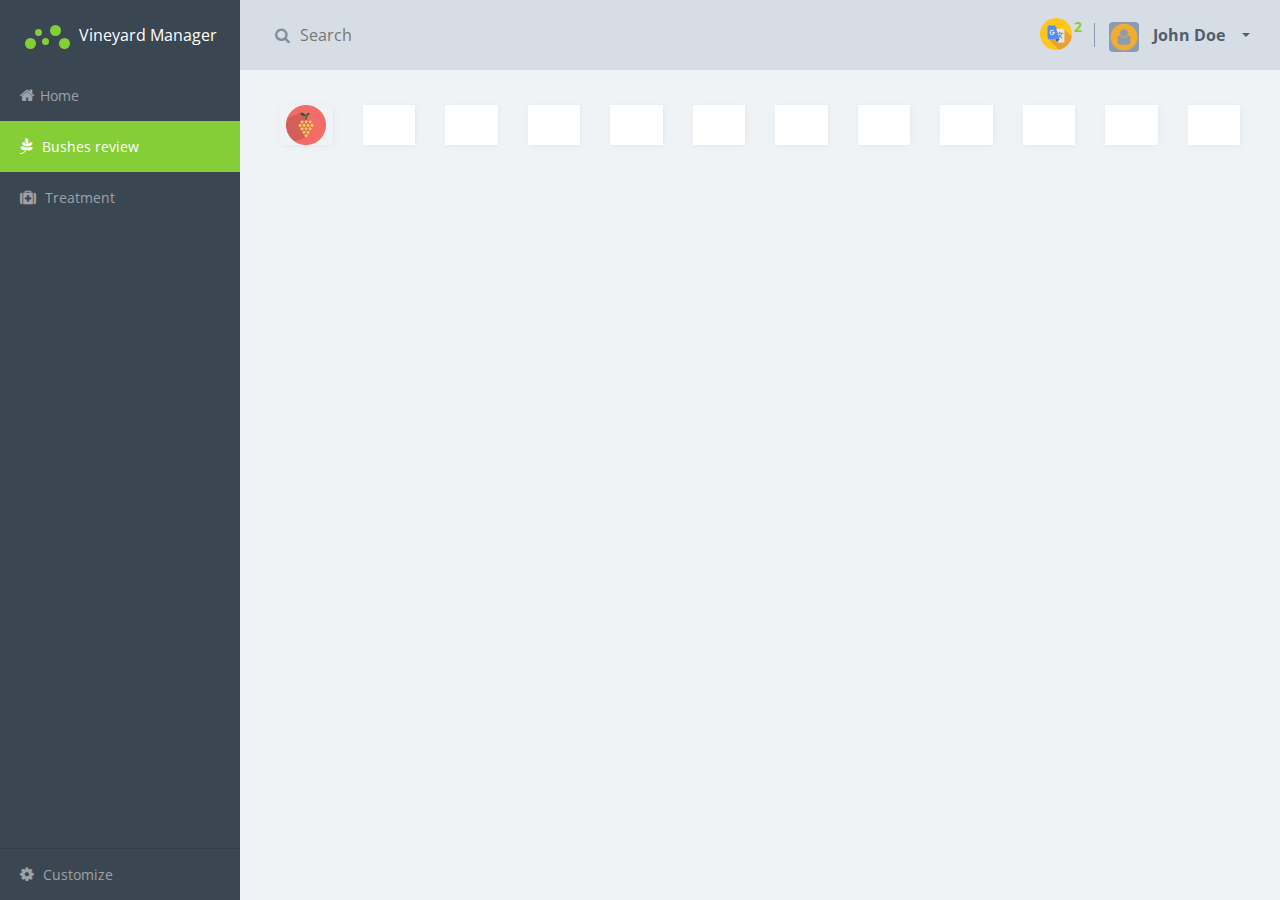
==== commit d0c5e6bb: "Stable local session Redis" ====
--- a/src/main/resources/static/maininfo.html
+++ b/src/main/resources/static/maininfo.html
@@ -223,12 +223,17 @@
                 <div class="mobile-menu-handle"></div>
                 <article class="content dashboard-page">
                     <section class="section">
-                        <div class="row sameheight-container" style="padding-bottom: 20px">
-                            <div class="col col-md-1">
-                                <div class="card sameheight-item zoom"  style="background-color: green" data-exclude="xs">
-
-                                </div>
-                            </div>
+                        <div class="row sameheight-container">
+                            <div class="col col-md-1">
+                                <div class="card sameheight-item tip" data-exclude="xs">
+                                    <span id="shit" class="tiptext">Tooltip text Tooltip text Tooltip text
+                                    Tooltip text
+                                    Tooltip text
+                                    Tooltip text</span>
+
+                                </div>
+                            </div>
+
                             <div class="col col-md-1">
                                 <div class="card sameheight-item" data-exclude="xs">
 
@@ -288,460 +293,460 @@
                             </div>
                         </div>
 
-                        <div class="row sameheight-container" style="padding-bottom: 20px">
-                            <div class="col col-md-1">
-                                <div class="card sameheight-item" data-exclude="xs">
-
-                                </div>
-                            </div>
-                            <div class="col col-md-1">
-                                <div class="card sameheight-item" data-exclude="xs">
-
-                                </div>
-                            </div>
-                            <div class="col col-md-1">
-                                <div class="card sameheight-item" data-exclude="xs">
-
-                                </div>
-                            </div>
-                            <div class="col col-md-1">
-                                <div class="card sameheight-item" data-exclude="xs">
-
-                                </div>
-                            </div>
-                            <div class="col col-md-1">
-                                <div class="card sameheight-item" data-exclude="xs">
-
-                                </div>
-                            </div>
-                            <div class="col col-md-1">
-                                <div class="card sameheight-item" data-exclude="xs">
-
-                                </div>
-                            </div>
-                            <div class="col col-md-1">
-                                <div class="card sameheight-item" data-exclude="xs">
-
-                                </div>
-                            </div>
-                            <div class="col col-md-1">
-                                <div class="card sameheight-item" data-exclude="xs">
-
-                                </div>
-                            </div>
-                            <div class="col col-md-1">
-                                <div class="card sameheight-item" data-exclude="xs">
-
-                                </div>
-                            </div>
-                            <div class="col col-md-1">
-                                <div class="card sameheight-item" data-exclude="xs">
-
-                                </div>
-                            </div>
-                            <div class="col col-md-1">
-                                <div class="card sameheight-item" data-exclude="xs">
-
-                                </div>
-                            </div>
-                            <div class="col col-md-1">
-                                <div class="card sameheight-item" data-exclude="xs">
-                                    <div class="card-block">
-
-                                    </div>
-                                </div>
-                            </div>
-                        </div>
-
-                        <div class="row sameheight-container" style="padding-bottom: 20px">
-                            <div class="col col-md-1">
-                                <div class="card sameheight-item" data-exclude="xs">
-
-                                </div>
-                            </div>
-                            <div class="col col-md-1">
-                                <div class="card sameheight-item" data-exclude="xs">
-
-                                </div>
-                            </div>
-                            <div class="col col-md-1">
-                                <div class="card sameheight-item" data-exclude="xs">
-
-                                </div>
-                            </div>
-                            <div class="col col-md-1">
-                                <div class="card sameheight-item" data-exclude="xs">
-
-                                </div>
-                            </div>
-                            <div class="col col-md-1">
-                                <div class="card sameheight-item" data-exclude="xs">
-
-                                </div>
-                            </div>
-                            <div class="col col-md-1">
-                                <div class="card sameheight-item" data-exclude="xs">
-
-                                </div>
-                            </div>
-                            <div class="col col-md-1">
-                                <div class="card sameheight-item" data-exclude="xs">
-
-                                </div>
-                            </div>
-                            <div class="col col-md-1">
-                                <div class="card sameheight-item" data-exclude="xs">
-
-                                </div>
-                            </div>
-                            <div class="col col-md-1">
-                                <div class="card sameheight-item" data-exclude="xs">
-
-                                </div>
-                            </div>
-                            <div class="col col-md-1">
-                                <div class="card sameheight-item" data-exclude="xs">
-
-                                </div>
-                            </div>
-                            <div class="col col-md-1">
-                                <div class="card sameheight-item" data-exclude="xs">
-
-                                </div>
-                            </div>
-                            <div class="col col-md-1">
-                                <div class="card sameheight-item" data-exclude="xs">
-                                    <div class="card-block">
-
-                                    </div>
-                                </div>
-                            </div>
-                        </div>
-
-                        <div class="row sameheight-container" style="padding-bottom: 20px">
-                            <div class="col col-md-1">
-                                <div class="card sameheight-item" data-exclude="xs">
-
-                                </div>
-                            </div>
-                            <div class="col col-md-1">
-                                <div class="card sameheight-item" data-exclude="xs">
-
-                                </div>
-                            </div>
-                            <div class="col col-md-1">
-                                <div class="card sameheight-item" data-exclude="xs">
-
-                                </div>
-                            </div>
-                            <div class="col col-md-1">
-                                <div class="card sameheight-item" data-exclude="xs">
-
-                                </div>
-                            </div>
-                            <div class="col col-md-1">
-                                <div class="card sameheight-item" data-exclude="xs">
-
-                                </div>
-                            </div>
-                            <div class="col col-md-1">
-                                <div class="card sameheight-item" data-exclude="xs">
-
-                                </div>
-                            </div>
-                            <div class="col col-md-1">
-                                <div class="card sameheight-item" data-exclude="xs">
-
-                                </div>
-                            </div>
-                            <div class="col col-md-1">
-                                <div class="card sameheight-item" data-exclude="xs">
-
-                                </div>
-                            </div>
-                            <div class="col col-md-1">
-                                <div class="card sameheight-item" data-exclude="xs">
-
-                                </div>
-                            </div>
-                            <div class="col col-md-1">
-                                <div class="card sameheight-item" data-exclude="xs">
-
-                                </div>
-                            </div>
-                            <div class="col col-md-1">
-                                <div class="card sameheight-item" data-exclude="xs">
-
-                                </div>
-                            </div>
-                            <div class="col col-md-1">
-                                <div class="card sameheight-item" data-exclude="xs">
-                                    <div class="card-block">
-
-                                    </div>
-                                </div>
-                            </div>
-                        </div>
-
-                        <div class="row sameheight-container" style="padding-bottom: 20px">
-                            <div class="col col-md-1">
-                                <div class="card sameheight-item" data-exclude="xs">
-
-                                </div>
-                            </div>
-                            <div class="col col-md-1">
-                                <div class="card sameheight-item" data-exclude="xs">
-
-                                </div>
-                            </div>
-                            <div class="col col-md-1">
-                                <div class="card sameheight-item" data-exclude="xs">
-
-                                </div>
-                            </div>
-                            <div class="col col-md-1">
-                                <div class="card sameheight-item" data-exclude="xs">
-
-                                </div>
-                            </div>
-                            <div class="col col-md-1">
-                                <div class="card sameheight-item" data-exclude="xs">
-
-                                </div>
-                            </div>
-                            <div class="col col-md-1">
-                                <div class="card sameheight-item" data-exclude="xs">
-
-                                </div>
-                            </div>
-                            <div class="col col-md-1">
-                                <div class="card sameheight-item" data-exclude="xs">
-
-                                </div>
-                            </div>
-                            <div class="col col-md-1">
-                                <div class="card sameheight-item" data-exclude="xs">
-
-                                </div>
-                            </div>
-                            <div class="col col-md-1">
-                                <div class="card sameheight-item" data-exclude="xs">
-
-                                </div>
-                            </div>
-                            <div class="col col-md-1">
-                                <div class="card sameheight-item" data-exclude="xs">
-
-                                </div>
-                            </div>
-                            <div class="col col-md-1">
-                                <div class="card sameheight-item" data-exclude="xs">
-
-                                </div>
-                            </div>
-                            <div class="col col-md-1">
-                                <div class="card sameheight-item" data-exclude="xs">
-                                    <div class="card-block">
-
-                                    </div>
-                                </div>
-                            </div>
-                        </div>
-
-                        <div class="row sameheight-container" style="padding-bottom: 20px">
-                            <div class="col col-md-1">
-                                <div class="card sameheight-item" data-exclude="xs">
-
-                                </div>
-                            </div>
-                            <div class="col col-md-1">
-                                <div class="card sameheight-item" data-exclude="xs">
-
-                                </div>
-                            </div>
-                            <div class="col col-md-1">
-                                <div class="card sameheight-item" data-exclude="xs">
-
-                                </div>
-                            </div>
-                            <div class="col col-md-1">
-                                <div class="card sameheight-item" data-exclude="xs">
-
-                                </div>
-                            </div>
-                            <div class="col col-md-1">
-                                <div class="card sameheight-item" data-exclude="xs">
-
-                                </div>
-                            </div>
-                            <div class="col col-md-1">
-                                <div class="card sameheight-item" data-exclude="xs">
-
-                                </div>
-                            </div>
-                            <div class="col col-md-1">
-                                <div class="card sameheight-item" data-exclude="xs">
-
-                                </div>
-                            </div>
-                            <div class="col col-md-1">
-                                <div class="card sameheight-item" data-exclude="xs">
-
-                                </div>
-                            </div>
-                            <div class="col col-md-1">
-                                <div class="card sameheight-item" data-exclude="xs">
-
-                                </div>
-                            </div>
-                            <div class="col col-md-1">
-                                <div class="card sameheight-item" data-exclude="xs">
-
-                                </div>
-                            </div>
-                            <div class="col col-md-1">
-                                <div class="card sameheight-item" data-exclude="xs">
-
-                                </div>
-                            </div>
-                            <div class="col col-md-1">
-                                <div class="card sameheight-item" data-exclude="xs">
-                                    <div class="card-block">
-
-                                    </div>
-                                </div>
-                            </div>
-                        </div>
-
-                        <div class="row sameheight-container" style="padding-bottom: 20px">
-                            <div class="col col-md-1">
-                                <div class="card sameheight-item" data-exclude="xs">
-
-                                </div>
-                            </div>
-                            <div class="col col-md-1">
-                                <div class="card sameheight-item" data-exclude="xs">
-
-                                </div>
-                            </div>
-                            <div class="col col-md-1">
-                                <div class="card sameheight-item" data-exclude="xs">
-
-                                </div>
-                            </div>
-                            <div class="col col-md-1">
-                                <div class="card sameheight-item" data-exclude="xs">
-
-                                </div>
-                            </div>
-                            <div class="col col-md-1">
-                                <div class="card sameheight-item" data-exclude="xs">
-
-                                </div>
-                            </div>
-                            <div class="col col-md-1">
-                                <div class="card sameheight-item" data-exclude="xs">
-
-                                </div>
-                            </div>
-                            <div class="col col-md-1">
-                                <div class="card sameheight-item" data-exclude="xs">
-
-                                </div>
-                            </div>
-                            <div class="col col-md-1">
-                                <div class="card sameheight-item" data-exclude="xs">
-
-                                </div>
-                            </div>
-                            <div class="col col-md-1">
-                                <div class="card sameheight-item" data-exclude="xs">
-
-                                </div>
-                            </div>
-                            <div class="col col-md-1">
-                                <div class="card sameheight-item" data-exclude="xs">
-
-                                </div>
-                            </div>
-                            <div class="col col-md-1">
-                                <div class="card sameheight-item" data-exclude="xs">
-
-                                </div>
-                            </div>
-                            <div class="col col-md-1">
-                                <div class="card sameheight-item" data-exclude="xs">
-                                    <div class="card-block">
-
-                                    </div>
-                                </div>
-                            </div>
-                        </div>
-
-                        <div class="row sameheight-container" style="padding-bottom: 20px">
-                            <div class="col col-md-1">
-                                <div class="card sameheight-item" data-exclude="xs">
-
-                                </div>
-                            </div>
-                            <div class="col col-md-1">
-                                <div class="card sameheight-item" data-exclude="xs">
-
-                                </div>
-                            </div>
-                            <div class="col col-md-1">
-                                <div class="card sameheight-item" data-exclude="xs">
-
-                                </div>
-                            </div>
-                            <div class="col col-md-1">
-                                <div class="card sameheight-item" data-exclude="xs">
-
-                                </div>
-                            </div>
-                            <div class="col col-md-1">
-                                <div class="card sameheight-item" data-exclude="xs">
-
-                                </div>
-                            </div>
-                            <div class="col col-md-1">
-                                <div class="card sameheight-item" data-exclude="xs">
-
-                                </div>
-                            </div>
-                            <div class="col col-md-1">
-                                <div class="card sameheight-item" data-exclude="xs">
-
-                                </div>
-                            </div>
-                            <div class="col col-md-1">
-                                <div class="card sameheight-item" data-exclude="xs">
-
-                                </div>
-                            </div>
-                            <div class="col col-md-1">
-                                <div class="card sameheight-item" data-exclude="xs">
-
-                                </div>
-                            </div>
-                            <div class="col col-md-1">
-                                <div class="card sameheight-item" data-exclude="xs">
-
-                                </div>
-                            </div>
-                            <div class="col col-md-1">
-                                <div class="card sameheight-item" data-exclude="xs">
-
-                                </div>
-                            </div>
-                            <div class="col col-md-1">
-                                <div class="card sameheight-item" data-exclude="xs">
-                                    <div class="card-block">
-
-                                    </div>
-                                </div>
-                            </div>
-                        </div>
+                        <!--<div class="row sameheight-container" style="padding-bottom: 20px">-->
+                            <!--<div class="col col-md-1">-->
+                                <!--<div class="card sameheight-item" data-exclude="xs">-->
+
+                                <!--</div>-->
+                            <!--</div>-->
+                            <!--<div class="col col-md-1">-->
+                                <!--<div class="card sameheight-item" data-exclude="xs">-->
+
+                                <!--</div>-->
+                            <!--</div>-->
+                            <!--<div class="col col-md-1">-->
+                                <!--<div class="card sameheight-item" data-exclude="xs">-->
+
+                                <!--</div>-->
+                            <!--</div>-->
+                            <!--<div class="col col-md-1">-->
+                                <!--<div class="card sameheight-item" data-exclude="xs">-->
+
+                                <!--</div>-->
+                            <!--</div>-->
+                            <!--<div class="col col-md-1">-->
+                                <!--<div class="card sameheight-item" data-exclude="xs">-->
+
+                                <!--</div>-->
+                            <!--</div>-->
+                            <!--<div class="col col-md-1">-->
+                                <!--<div class="card sameheight-item" data-exclude="xs">-->
+
+                                <!--</div>-->
+                            <!--</div>-->
+                            <!--<div class="col col-md-1">-->
+                                <!--<div class="card sameheight-item" data-exclude="xs">-->
+
+                                <!--</div>-->
+                            <!--</div>-->
+                            <!--<div class="col col-md-1">-->
+                                <!--<div class="card sameheight-item" data-exclude="xs">-->
+
+                                <!--</div>-->
+                            <!--</div>-->
+                            <!--<div class="col col-md-1">-->
+                                <!--<div class="card sameheight-item" data-exclude="xs">-->
+
+                                <!--</div>-->
+                            <!--</div>-->
+                            <!--<div class="col col-md-1">-->
+                                <!--<div class="card sameheight-item" data-exclude="xs">-->
+
+                                <!--</div>-->
+                            <!--</div>-->
+                            <!--<div class="col col-md-1">-->
+                                <!--<div class="card sameheight-item" data-exclude="xs">-->
+
+                                <!--</div>-->
+                            <!--</div>-->
+                            <!--<div class="col col-md-1">-->
+                                <!--<div class="card sameheight-item" data-exclude="xs">-->
+                                    <!--<div class="card-block">-->
+
+                                    <!--</div>-->
+                                <!--</div>-->
+                            <!--</div>-->
+                        <!--</div>-->
+
+                        <!--<div class="row sameheight-container" style="padding-bottom: 20px">-->
+                            <!--<div class="col col-md-1">-->
+                                <!--<div class="card sameheight-item" data-exclude="xs">-->
+
+                                <!--</div>-->
+                            <!--</div>-->
+                            <!--<div class="col col-md-1">-->
+                                <!--<div class="card sameheight-item" data-exclude="xs">-->
+
+                                <!--</div>-->
+                            <!--</div>-->
+                            <!--<div class="col col-md-1">-->
+                                <!--<div class="card sameheight-item" data-exclude="xs">-->
+
+                                <!--</div>-->
+                            <!--</div>-->
+                            <!--<div class="col col-md-1">-->
+                                <!--<div class="card sameheight-item" data-exclude="xs">-->
+
+                                <!--</div>-->
+                            <!--</div>-->
+                            <!--<div class="col col-md-1">-->
+                                <!--<div class="card sameheight-item" data-exclude="xs">-->
+
+                                <!--</div>-->
+                            <!--</div>-->
+                            <!--<div class="col col-md-1">-->
+                                <!--<div class="card sameheight-item" data-exclude="xs">-->
+
+                                <!--</div>-->
+                            <!--</div>-->
+                            <!--<div class="col col-md-1">-->
+                                <!--<div class="card sameheight-item" data-exclude="xs">-->
+
+                                <!--</div>-->
+                            <!--</div>-->
+                            <!--<div class="col col-md-1">-->
+                                <!--<div class="card sameheight-item" data-exclude="xs">-->
+
+                                <!--</div>-->
+                            <!--</div>-->
+                            <!--<div class="col col-md-1">-->
+                                <!--<div class="card sameheight-item" data-exclude="xs">-->
+
+                                <!--</div>-->
+                            <!--</div>-->
+                            <!--<div class="col col-md-1">-->
+                                <!--<div class="card sameheight-item" data-exclude="xs">-->
+
+                                <!--</div>-->
+                            <!--</div>-->
+                            <!--<div class="col col-md-1">-->
+                                <!--<div class="card sameheight-item" data-exclude="xs">-->
+
+                                <!--</div>-->
+                            <!--</div>-->
+                            <!--<div class="col col-md-1">-->
+                                <!--<div class="card sameheight-item" data-exclude="xs">-->
+                                    <!--<div class="card-block">-->
+
+                                    <!--</div>-->
+                                <!--</div>-->
+                            <!--</div>-->
+                        <!--</div>-->
+
+                        <!--<div class="row sameheight-container" style="padding-bottom: 20px">-->
+                            <!--<div class="col col-md-1">-->
+                                <!--<div class="card sameheight-item" data-exclude="xs">-->
+
+                                <!--</div>-->
+                            <!--</div>-->
+                            <!--<div class="col col-md-1">-->
+                                <!--<div class="card sameheight-item" data-exclude="xs">-->
+
+                                <!--</div>-->
+                            <!--</div>-->
+                            <!--<div class="col col-md-1">-->
+                                <!--<div class="card sameheight-item" data-exclude="xs">-->
+
+                                <!--</div>-->
+                            <!--</div>-->
+                            <!--<div class="col col-md-1">-->
+                                <!--<div class="card sameheight-item" data-exclude="xs">-->
+
+                                <!--</div>-->
+                            <!--</div>-->
+                            <!--<div class="col col-md-1">-->
+                                <!--<div class="card sameheight-item" data-exclude="xs">-->
+
+                                <!--</div>-->
+                            <!--</div>-->
+                            <!--<div class="col col-md-1">-->
+                                <!--<div class="card sameheight-item" data-exclude="xs">-->
+
+                                <!--</div>-->
+                            <!--</div>-->
+                            <!--<div class="col col-md-1">-->
+                                <!--<div class="card sameheight-item" data-exclude="xs">-->
+
+                                <!--</div>-->
+                            <!--</div>-->
+                            <!--<div class="col col-md-1">-->
+                                <!--<div class="card sameheight-item" data-exclude="xs">-->
+
+                                <!--</div>-->
+                            <!--</div>-->
+                            <!--<div class="col col-md-1">-->
+                                <!--<div class="card sameheight-item" data-exclude="xs">-->
+
+                                <!--</div>-->
+                            <!--</div>-->
+                            <!--<div class="col col-md-1">-->
+                                <!--<div class="card sameheight-item" data-exclude="xs">-->
+
+                                <!--</div>-->
+                            <!--</div>-->
+                            <!--<div class="col col-md-1">-->
+                                <!--<div class="card sameheight-item" data-exclude="xs">-->
+
+                                <!--</div>-->
+                            <!--</div>-->
+                            <!--<div class="col col-md-1">-->
+                                <!--<div class="card sameheight-item" data-exclude="xs">-->
+                                    <!--<div class="card-block">-->
+
+                                    <!--</div>-->
+                                <!--</div>-->
+                            <!--</div>-->
+                        <!--</div>-->
+
+                        <!--<div class="row sameheight-container" style="padding-bottom: 20px">-->
+                            <!--<div class="col col-md-1">-->
+                                <!--<div class="card sameheight-item" data-exclude="xs">-->
+
+                                <!--</div>-->
+                            <!--</div>-->
+                            <!--<div class="col col-md-1">-->
+                                <!--<div class="card sameheight-item" data-exclude="xs">-->
+
+                                <!--</div>-->
+                            <!--</div>-->
+                            <!--<div class="col col-md-1">-->
+                                <!--<div class="card sameheight-item" data-exclude="xs">-->
+
+                                <!--</div>-->
+                            <!--</div>-->
+                            <!--<div class="col col-md-1">-->
+                                <!--<div class="card sameheight-item" data-exclude="xs">-->
+
+                                <!--</div>-->
+                            <!--</div>-->
+                            <!--<div class="col col-md-1">-->
+                                <!--<div class="card sameheight-item" data-exclude="xs">-->
+
+                                <!--</div>-->
+                            <!--</div>-->
+                            <!--<div class="col col-md-1">-->
+                                <!--<div class="card sameheight-item" data-exclude="xs">-->
+
+                                <!--</div>-->
+                            <!--</div>-->
+                            <!--<div class="col col-md-1">-->
+                                <!--<div class="card sameheight-item" data-exclude="xs">-->
+
+                                <!--</div>-->
+                            <!--</div>-->
+                            <!--<div class="col col-md-1">-->
+                                <!--<div class="card sameheight-item" data-exclude="xs">-->
+
+                                <!--</div>-->
+                            <!--</div>-->
+                            <!--<div class="col col-md-1">-->
+                                <!--<div class="card sameheight-item" data-exclude="xs">-->
+
+                                <!--</div>-->
+                            <!--</div>-->
+                            <!--<div class="col col-md-1">-->
+                                <!--<div class="card sameheight-item" data-exclude="xs">-->
+
+                                <!--</div>-->
+                            <!--</div>-->
+                            <!--<div class="col col-md-1">-->
+                                <!--<div class="card sameheight-item" data-exclude="xs">-->
+
+                                <!--</div>-->
+                            <!--</div>-->
+                            <!--<div class="col col-md-1">-->
+                                <!--<div class="card sameheight-item" data-exclude="xs">-->
+                                    <!--<div class="card-block">-->
+
+                                    <!--</div>-->
+                                <!--</div>-->
+                            <!--</div>-->
+                        <!--</div>-->
+
+                        <!--<div class="row sameheight-container" style="padding-bottom: 20px">-->
+                            <!--<div class="col col-md-1">-->
+                                <!--<div class="card sameheight-item" data-exclude="xs">-->
+
+                                <!--</div>-->
+                            <!--</div>-->
+                            <!--<div class="col col-md-1">-->
+                                <!--<div class="card sameheight-item" data-exclude="xs">-->
+
+                                <!--</div>-->
+                            <!--</div>-->
+                            <!--<div class="col col-md-1">-->
+                                <!--<div class="card sameheight-item" data-exclude="xs">-->
+
+                                <!--</div>-->
+                            <!--</div>-->
+                            <!--<div class="col col-md-1">-->
+                                <!--<div class="card sameheight-item" data-exclude="xs">-->
+
+                                <!--</div>-->
+                            <!--</div>-->
+                            <!--<div class="col col-md-1">-->
+                                <!--<div class="card sameheight-item" data-exclude="xs">-->
+
+                                <!--</div>-->
+                            <!--</div>-->
+                            <!--<div class="col col-md-1">-->
+                                <!--<div class="card sameheight-item" data-exclude="xs">-->
+
+                                <!--</div>-->
+                            <!--</div>-->
+                            <!--<div class="col col-md-1">-->
+                                <!--<div class="card sameheight-item" data-exclude="xs">-->
+
+                                <!--</div>-->
+                            <!--</div>-->
+                            <!--<div class="col col-md-1">-->
+                                <!--<div class="card sameheight-item" data-exclude="xs">-->
+
+                                <!--</div>-->
+                            <!--</div>-->
+                            <!--<div class="col col-md-1">-->
+                                <!--<div class="card sameheight-item" data-exclude="xs">-->
+
+                                <!--</div>-->
+                            <!--</div>-->
+                            <!--<div class="col col-md-1">-->
+                                <!--<div class="card sameheight-item" data-exclude="xs">-->
+
+                                <!--</div>-->
+                            <!--</div>-->
+                            <!--<div class="col col-md-1">-->
+                                <!--<div class="card sameheight-item" data-exclude="xs">-->
+
+                                <!--</div>-->
+                            <!--</div>-->
+                            <!--<div class="col col-md-1">-->
+                                <!--<div class="card sameheight-item" data-exclude="xs">-->
+                                    <!--<div class="card-block">-->
+
+                                    <!--</div>-->
+                                <!--</div>-->
+                            <!--</div>-->
+                        <!--</div>-->
+
+                        <!--<div class="row sameheight-container" style="padding-bottom: 20px">-->
+                            <!--<div class="col col-md-1">-->
+                                <!--<div class="card sameheight-item" data-exclude="xs">-->
+
+                                <!--</div>-->
+                            <!--</div>-->
+                            <!--<div class="col col-md-1">-->
+                                <!--<div class="card sameheight-item" data-exclude="xs">-->
+
+                                <!--</div>-->
+                            <!--</div>-->
+                            <!--<div class="col col-md-1">-->
+                                <!--<div class="card sameheight-item" data-exclude="xs">-->
+
+                                <!--</div>-->
+                            <!--</div>-->
+                            <!--<div class="col col-md-1">-->
+                                <!--<div class="card sameheight-item" data-exclude="xs">-->
+
+                                <!--</div>-->
+                            <!--</div>-->
+                            <!--<div class="col col-md-1">-->
+                                <!--<div class="card sameheight-item" data-exclude="xs">-->
+
+                                <!--</div>-->
+                            <!--</div>-->
+                            <!--<div class="col col-md-1">-->
+                                <!--<div class="card sameheight-item" data-exclude="xs">-->
+
+                                <!--</div>-->
+                            <!--</div>-->
+                            <!--<div class="col col-md-1">-->
+                                <!--<div class="card sameheight-item" data-exclude="xs">-->
+
+                                <!--</div>-->
+                            <!--</div>-->
+                            <!--<div class="col col-md-1">-->
+                                <!--<div class="card sameheight-item" data-exclude="xs">-->
+
+                                <!--</div>-->
+                            <!--</div>-->
+                            <!--<div class="col col-md-1">-->
+                                <!--<div class="card sameheight-item" data-exclude="xs">-->
+
+                                <!--</div>-->
+                            <!--</div>-->
+                            <!--<div class="col col-md-1">-->
+                                <!--<div class="card sameheight-item" data-exclude="xs">-->
+
+                                <!--</div>-->
+                            <!--</div>-->
+                            <!--<div class="col col-md-1">-->
+                                <!--<div class="card sameheight-item" data-exclude="xs">-->
+
+                                <!--</div>-->
+                            <!--</div>-->
+                            <!--<div class="col col-md-1">-->
+                                <!--<div class="card sameheight-item" data-exclude="xs">-->
+                                    <!--<div class="card-block">-->
+
+                                    <!--</div>-->
+                                <!--</div>-->
+                            <!--</div>-->
+                        <!--</div>-->
+
+                        <!--<div class="row sameheight-container" style="padding-bottom: 20px">-->
+                            <!--<div class="col col-md-1">-->
+                                <!--<div class="card sameheight-item" data-exclude="xs">-->
+
+                                <!--</div>-->
+                            <!--</div>-->
+                            <!--<div class="col col-md-1">-->
+                                <!--<div class="card sameheight-item" data-exclude="xs">-->
+
+                                <!--</div>-->
+                            <!--</div>-->
+                            <!--<div class="col col-md-1">-->
+                                <!--<div class="card sameheight-item" data-exclude="xs">-->
+
+                                <!--</div>-->
+                            <!--</div>-->
+                            <!--<div class="col col-md-1">-->
+                                <!--<div class="card sameheight-item" data-exclude="xs">-->
+
+                                <!--</div>-->
+                            <!--</div>-->
+                            <!--<div class="col col-md-1">-->
+                                <!--<div class="card sameheight-item" data-exclude="xs">-->
+
+                                <!--</div>-->
+                            <!--</div>-->
+                            <!--<div class="col col-md-1">-->
+                                <!--<div class="card sameheight-item" data-exclude="xs">-->
+
+                                <!--</div>-->
+                            <!--</div>-->
+                            <!--<div class="col col-md-1">-->
+                                <!--<div class="card sameheight-item" data-exclude="xs">-->
+
+                                <!--</div>-->
+                            <!--</div>-->
+                            <!--<div class="col col-md-1">-->
+                                <!--<div class="card sameheight-item" data-exclude="xs">-->
+
+                                <!--</div>-->
+                            <!--</div>-->
+                            <!--<div class="col col-md-1">-->
+                                <!--<div class="card sameheight-item" data-exclude="xs">-->
+
+                                <!--</div>-->
+                            <!--</div>-->
+                            <!--<div class="col col-md-1">-->
+                                <!--<div class="card sameheight-item" data-exclude="xs">-->
+
+                                <!--</div>-->
+                            <!--</div>-->
+                            <!--<div class="col col-md-1">-->
+                                <!--<div class="card sameheight-item" data-exclude="xs">-->
+
+                                <!--</div>-->
+                            <!--</div>-->
+                            <!--<div class="col col-md-1">-->
+                                <!--<div class="card sameheight-item" data-exclude="xs">-->
+                                    <!--<div class="card-block">-->
+
+                                    <!--</div>-->
+                                <!--</div>-->
+                            <!--</div>-->
+                        <!--</div>-->
 
 
 
@@ -850,20 +855,45 @@
         <script src="https://ajax.googleapis.com/ajax/libs/jquery/3.3.1/jquery.min.js"></script>
         <script type="text/javascript">
 
+            //Session control
+
             $("a[href='#sign_out']").on('click', function () {
-                localStorage['loggedIn'] = 'false';
-
-                window.location.href = 'index.html';
-
                 $.ajax({
-                    url: '/logout',
-                    data: 'logout'
+                    method: "GET",
+                    url: "/logOut",
+                    success: function (data) {
+                        alert(data);
+
+                        localStorage['loggedIn'] = 'false';
+                        window.location.href = 'index.html';
+                    },
+                    error: function (data) {
+                        alert(data);
+                    }
                 });
             });
 
-            if(localStorage['loggedIn'] === 'false') {
-                window.location.href = 'index.html';
-            }
+//            if(localStorage['loggedIn'] === 'false') {
+//                window.location.href = 'index.html';
+//            }
+
+            //Bushes grid filling
+
+            window.onload = function () {
+
+                $.ajax({
+                    method: 'GET',
+                    url: '/getBushes',
+                    success: function (data) {
+//                        var data = {'height':2, 'grapesWeight':4, 'healthStatus':'healthy'};
+                        alert(data);
+                    },
+                    error: function (data) {
+                        
+                    }
+                });
+
+            };
 
         </script>
 
--- a/src/main/resources/static/cssVendor/app.css
+++ b/src/main/resources/static/cssVendor/app.css
@@ -1,22 +1,5 @@
 @import url(http://fonts.googleapis.com/css?family=Open+Sans:300italic,400italic,600italic,700italic,800italic,400,300,800,700,600);
-/*************************************************************
-*						App Variables
-**************************************************************/
-/*************************************************************
-*					  Colors Definitions
-**************************************************************/
-/*************************************************************
-*					Common Element Variables
-**************************************************************/
-/* ***************************************************
-*			Page Specific Element Variables
-****************************************************** */
-/*****************************************
-*       Background-image: cover mixin
-******************************************/
-/*****************************************
-*       Media Query Mixins
-******************************************/
+
 html,
 body {
   padding: 0;
@@ -687,7 +670,8 @@
 		  transform: scaleX(0); }
 
 .card {
-  background-color: #fff;
+	background-color: #fff;
+
   -webkit-box-shadow: 1px 1px 5px rgba(126, 142, 159, 0.1);
 		  box-shadow: 1px 1px 5px rgba(126, 142, 159, 0.1);
   margin-bottom: 10px;
@@ -2944,13 +2928,36 @@
 	.header .header-block-nav .profile-dropdown-menu {
 	  margin-top: 8px; } }
 
-.zoom {
-  padding: 1px;
-  background-color: green;
-  transition: transform .2s; /* Animation */
-  margin: 0 auto;
+.tip {
+	background-image: url('../img/grapes-icon.png');
+	background-color: #EFF3F6;
+	background-size: contain;                      /* <------ */
+	background-repeat:   no-repeat;
+	background-position: center center;
 }
 
-.zoom:hover {
-  transform: scale(1.5);
+.tip .tiptext {
+	visibility: hidden;
+	width: 120px;
+	background-color: black;
+	color: #fff;
+	text-align: center;
+	border-radius: 6px;
+	padding: 5px;
+
+	top: 120%;
+	left: 50%;
+	margin-left: -60px;
+
+	opacity: 0;
+	transition: opacity 1s;
+
+	/*Position the tooltip*/
+	position: absolute;
+	z-index: 1;
+}
+
+.tip:hover .tiptext {
+	visibility: visible;
+	opacity: 1;
 }